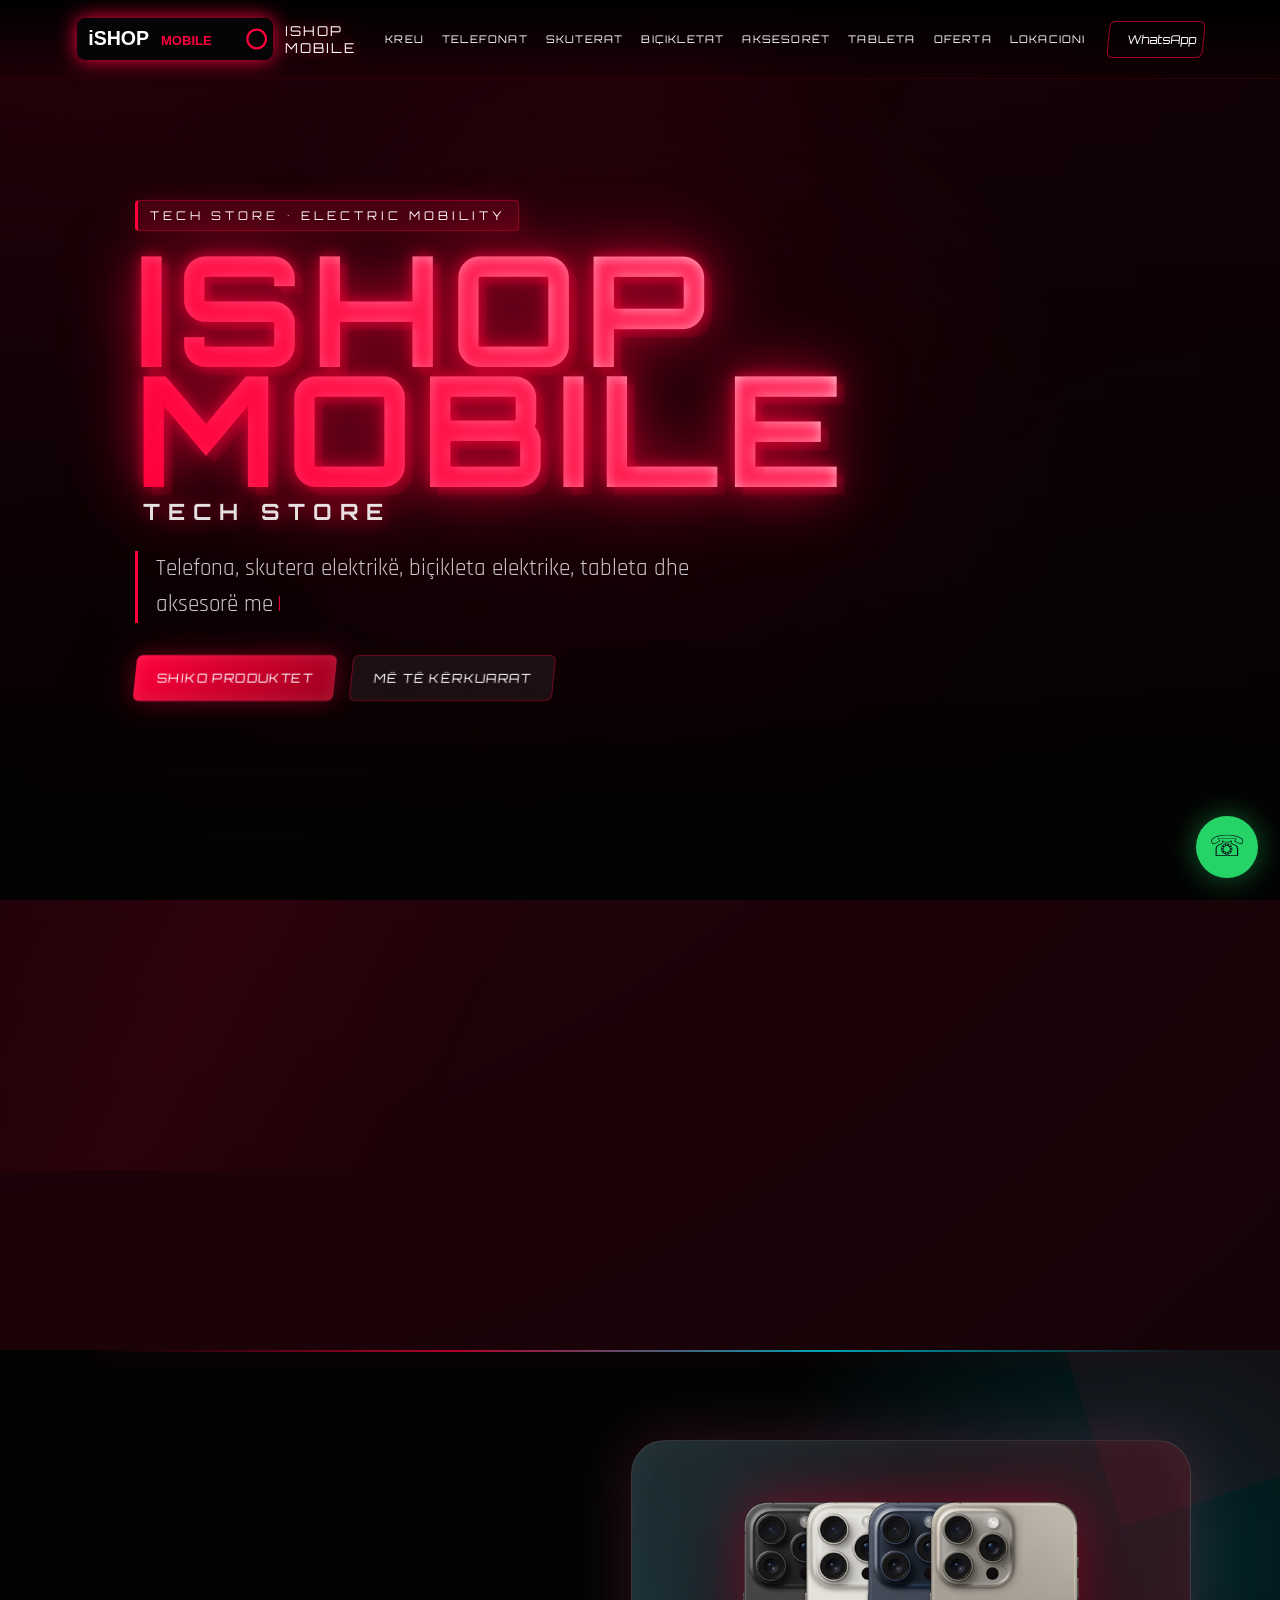
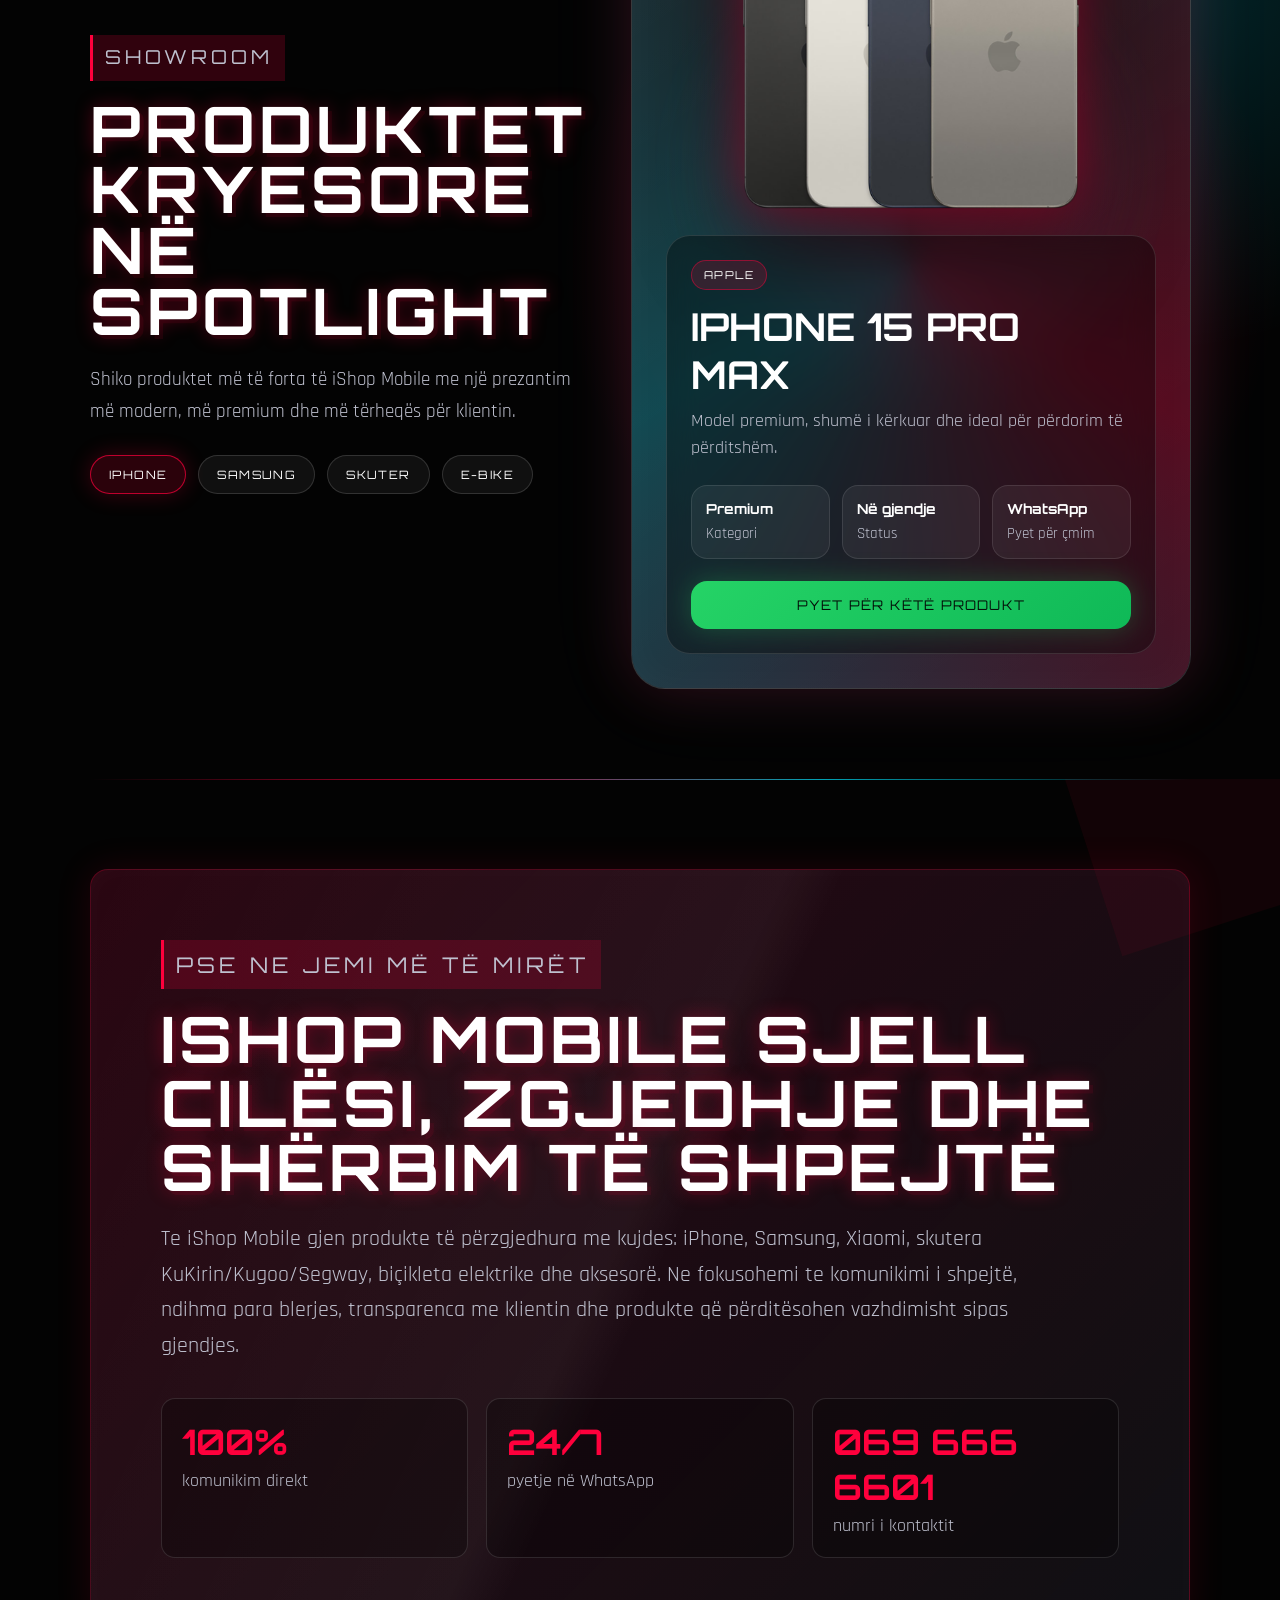
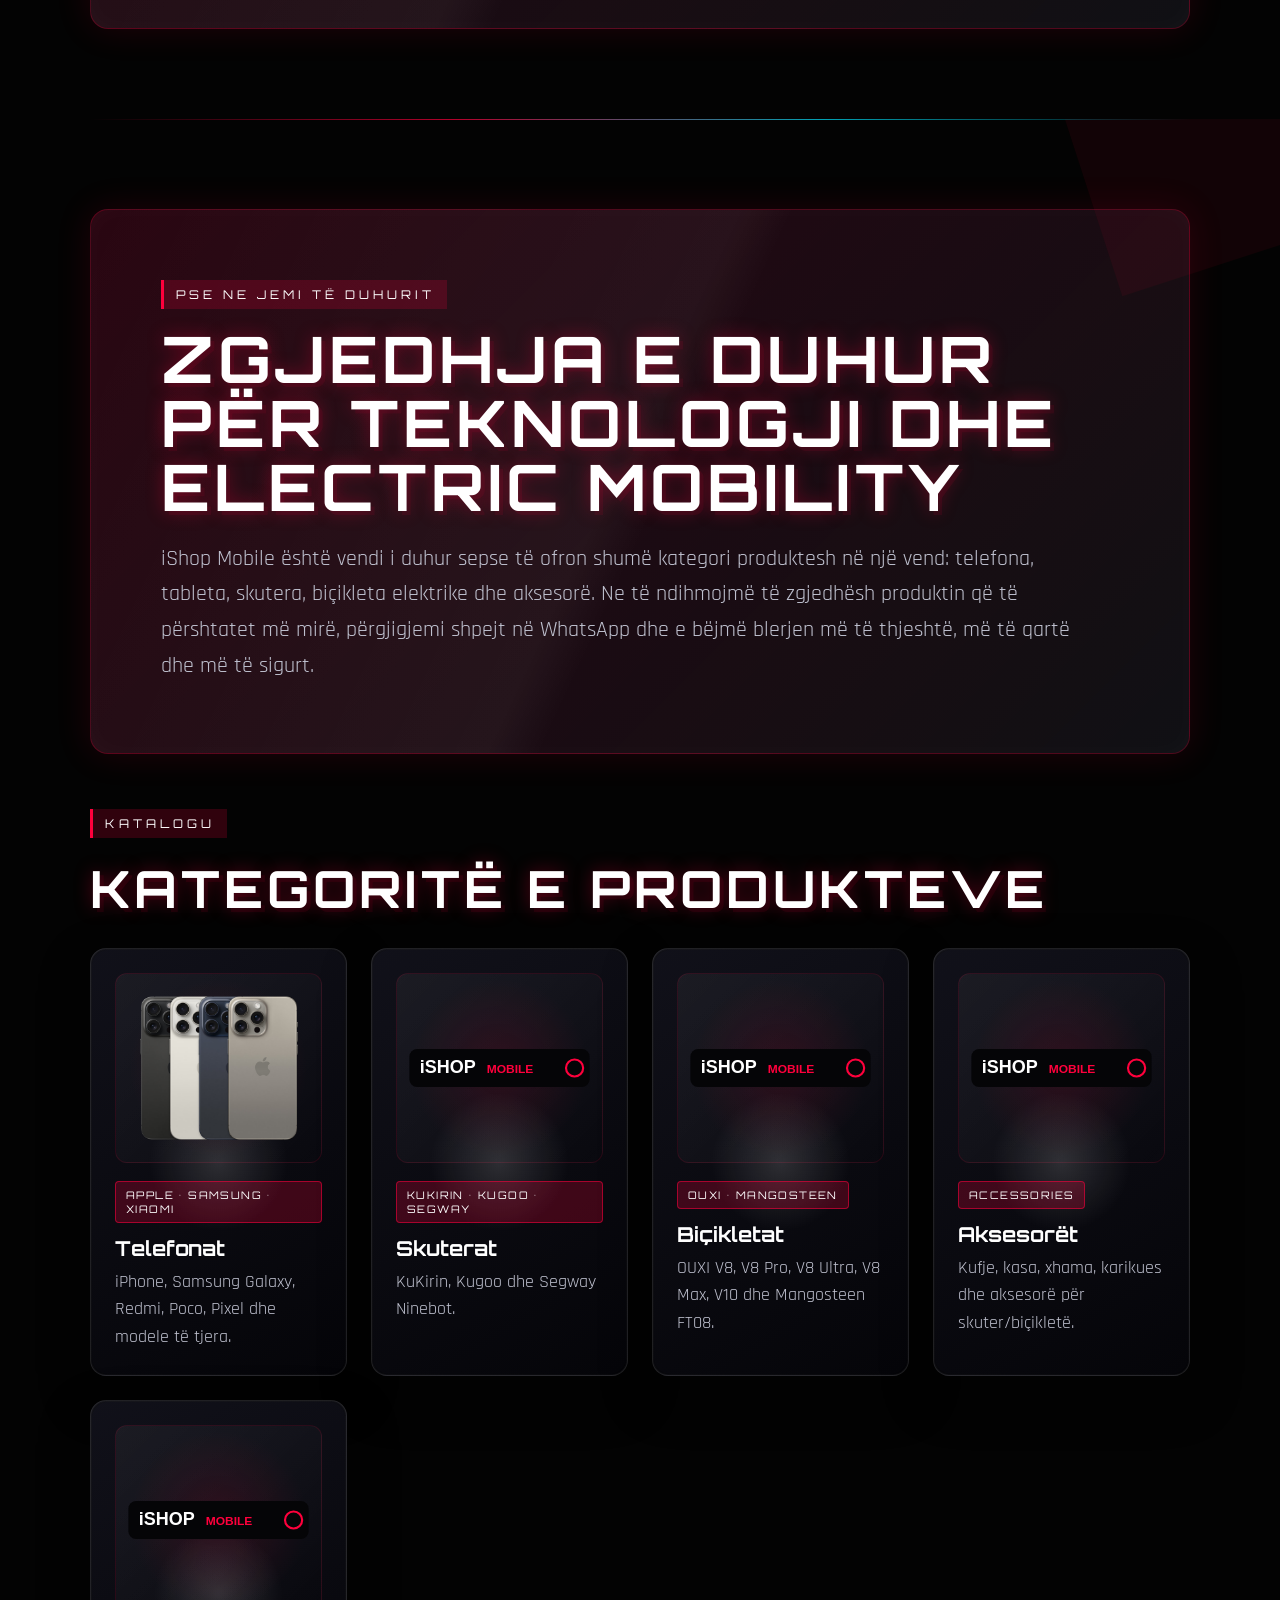
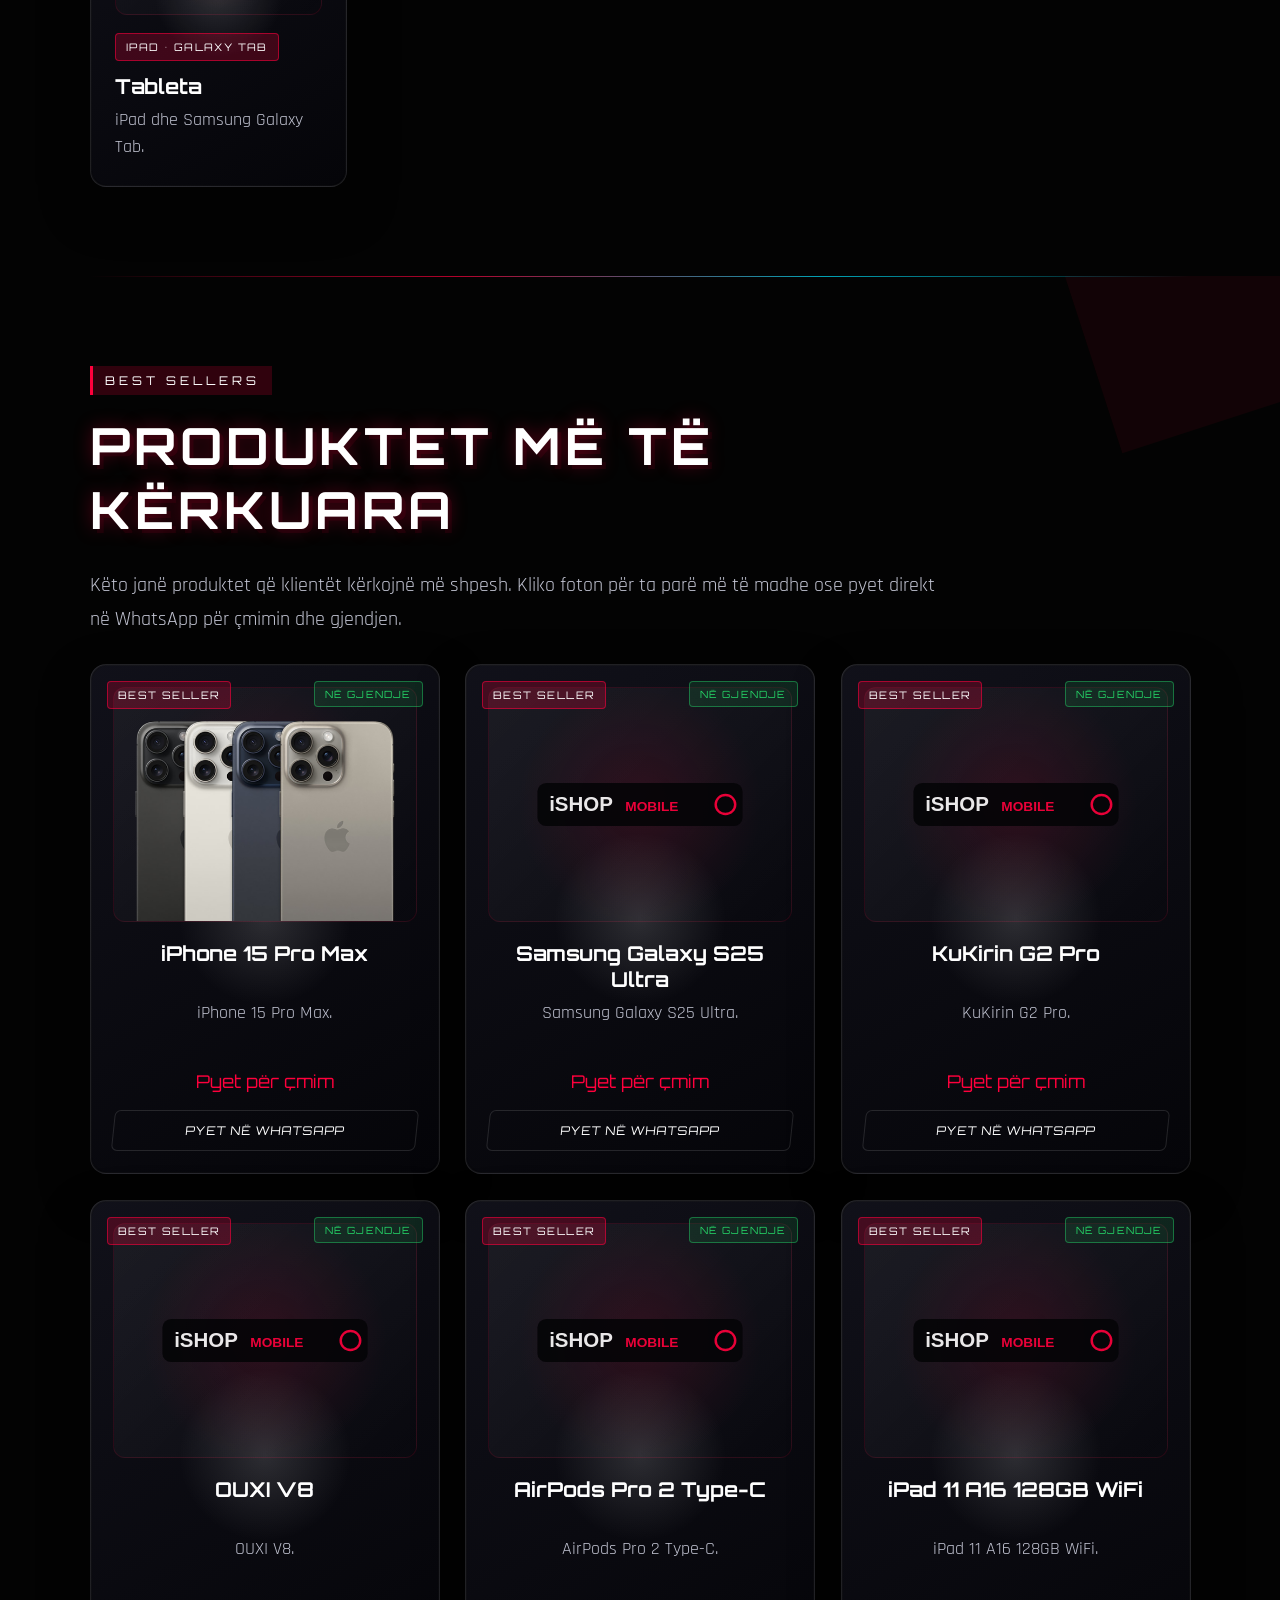
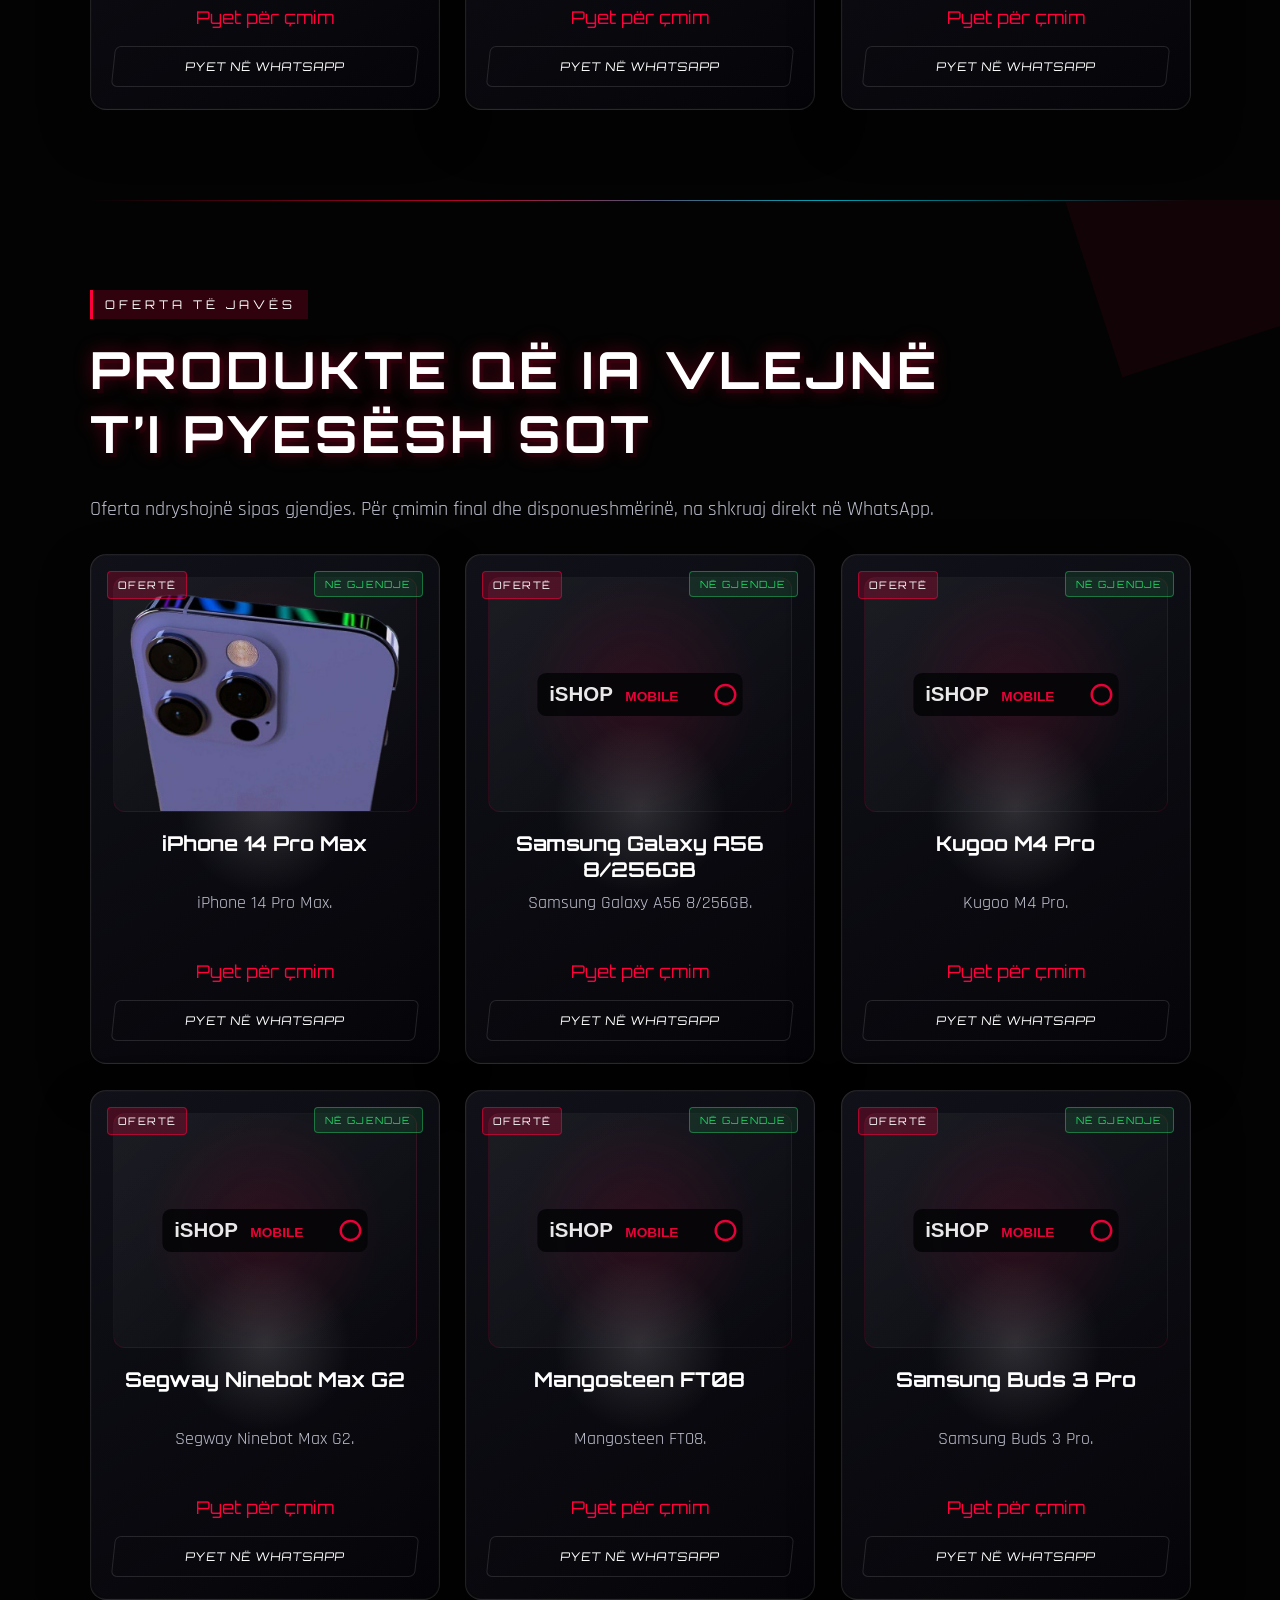
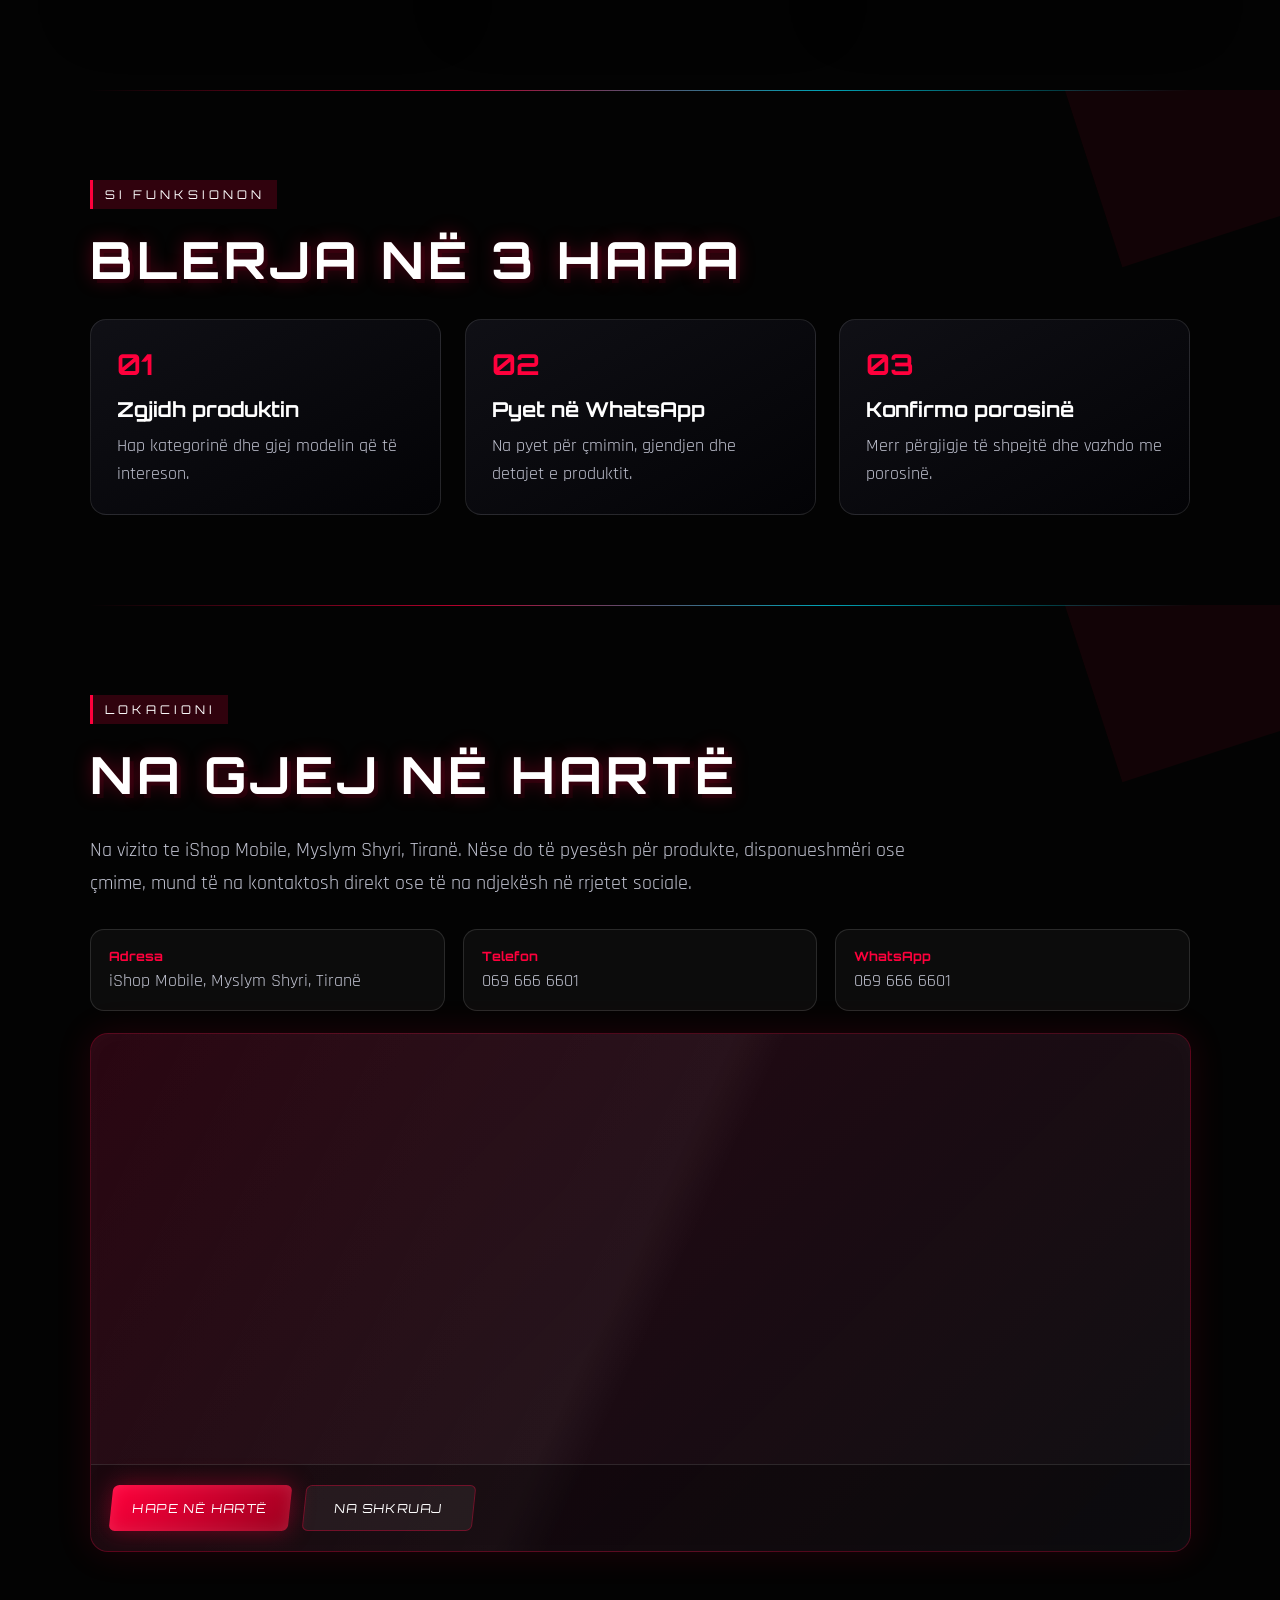
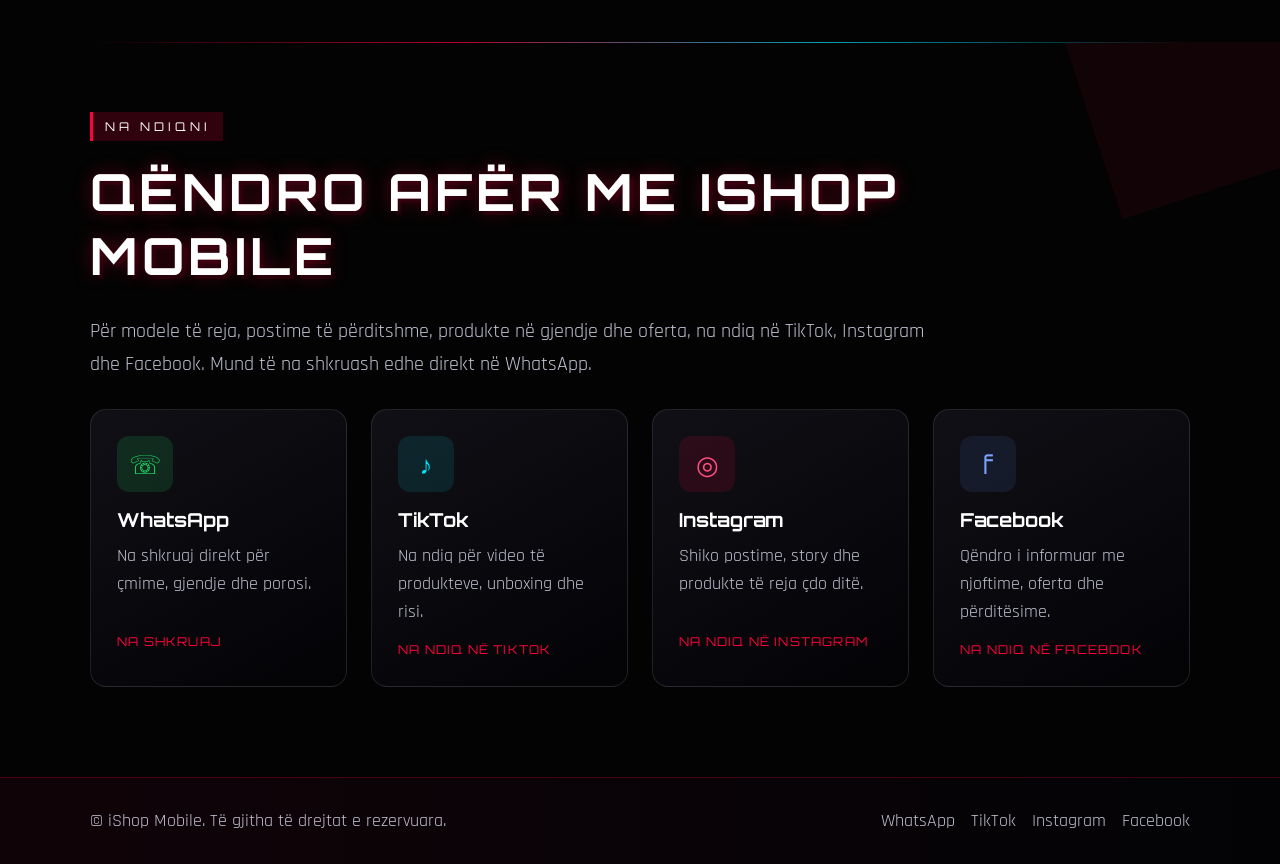
==== index.html @ f32daeca "web" ====
<!DOCTYPE html>
<html lang="sq">
<head>
    <meta charset="UTF-8">
    <meta name="viewport" content="width=device-width, initial-scale=1.0">
    <title>Kreu | iShop Mobile</title>
    <meta name="description" content="iShop Mobile - telefona, skutera, biçikleta, tableta dhe aksesorë.">

    <link rel="icon" type="image/png" href="images/favicon.png">

    <link href="https://fonts.googleapis.com/css2?family=Orbitron:wght@700;900&family=Rajdhani:wght@500;700&display=swap" rel="stylesheet">
    <link rel="stylesheet" href="style.css">
</head>

<body id="top">
    <div class="rockstar-vignette"></div>
    <div class="scan-lines"></div>
    <div class="diagonal-noise"></div>

    <div class="preloader" id="preloader">
        <img src="images/logo.svg" alt="iShop Mobile">
        <span>iShop Mobile</span>
    </div>

    <div class="particles-bg" id="particlesBg"></div>
    <div class="cursor-glow" id="cursorGlow"></div>

    <header class="site-header">
        <a href="index.html" class="brand">
            <img src="images/logo.svg" alt="iShop Mobile" class="logo-img">
            <span>iShop Mobile</span>
        </a>

        <button class="menu-toggle" aria-label="Hap menunë">☰</button>

        <nav class="main-nav">
            <a href="index.html">Kreu</a>
            <a href="telefonat.html">Telefonat</a>
            <a href="skuterat.html">Skuterat</a>
            <a href="bicikletat.html">Biçikletat</a>
            <a href="aksesoret.html">Aksesorët</a>
            <a href="tableta.html">Tableta</a>
            <a href="#weekly-offers">Oferta</a>
            <a href="#location">Lokacioni</a>
        </nav>

        <a href="https://wa.me/355696666601" target="_blank" class="header-cta">WhatsApp</a>
    </header>

    <main>
        <section class="cinematic-section hero-cinematic">
            <div class="cinematic-sticky">
                <div class="cinematic-bg" style="background-image: url('https://images.unsplash.com/photo-1518770660439-4636190af475?q=80&w=1920&auto=format&fit=crop');"></div>
                <div class="cinematic-overlay"></div>

                <div class="cinematic-content">
                    <span class="cinematic-kicker">Tech Store • Electric Mobility</span>
                    <h1>iSHOP MOBILE</h1>
                    <p>
                        <span id="typingText"></span>
                    </p>

                    <div class="hero-buttons">
                        <a href="telefonat.html" class="primary-btn">Shiko Produktet</a>
                        <a href="#best-sellers" class="secondary-btn">Më të kërkuarat</a>
                    </div>
                </div>

                <div class="gta-fade-mask"></div>
            </div>
        </section>
        <section class="showroom-section section" id="showroom">
    <div class="showroom-left reveal">
        <p class="eyebrow">Showroom</p>
        <h2>Produktet kryesore në spotlight</h2>
        <p>
            Shiko produktet më të forta të iShop Mobile me një prezantim më modern,
            më premium dhe më tërheqës për klientin.
        </p>

        <div class="showroom-controls">
            <button class="showroom-btn active" data-showroom-index="0">iPhone</button>
            <button class="showroom-btn" data-showroom-index="1">Samsung</button>
            <button class="showroom-btn" data-showroom-index="2">Skuter</button>
            <button class="showroom-btn" data-showroom-index="3">E-Bike</button>
        </div>
    </div>

    <div class="showroom-card reveal" id="showroomCard">
        <div class="showroom-glow"></div>

        <div class="showroom-image-wrap">
            <img src="images/products/iphone15promax.png" alt="iPhone 15 Pro Max" id="showroomImage">
        </div>

        <div class="showroom-info">
            <span id="showroomBadge">Apple</span>
            <h3 id="showroomTitle">iPhone 15 Pro Max</h3>
            <p id="showroomText">Model premium, shumë i kërkuar dhe ideal për përdorim të përditshëm.</p>

            <div class="showroom-specs">
                <div>
                    <strong id="showroomSpec1">Premium</strong>
                    <small>Kategori</small>
                </div>
                <div>
                    <strong id="showroomSpec2">Në gjendje</strong>
                    <small>Status</small>
                </div>
                <div>
                    <strong>WhatsApp</strong>
                    <small>Pyet për çmim</small>
                </div>
            </div>

            <button class="showroom-whatsapp" id="showroomWhatsapp">
                Pyet për këtë produkt
            </button>
        </div>
    </div>
</section>

        <section class="why-section section" id="why-us">
            <div class="why-panel always-visible">
                <p class="eyebrow">Pse ne jemi më të mirët</p>
                <h2>iShop Mobile sjell cilësi, zgjedhje dhe shërbim të shpejtë</h2>
                <p>
                    Te iShop Mobile gjen produkte të përzgjedhura me kujdes: iPhone, Samsung,
                    Xiaomi, skutera KuKirin/Kugoo/Segway, biçikleta elektrike dhe aksesorë.
                    Ne fokusohemi te komunikimi i shpejtë, ndihma para blerjes, transparenca
                    me klientin dhe produkte që përditësohen vazhdimisht sipas gjendjes.
                </p>

                <div class="why-stats">
                    <div>
                        <strong>100%</strong>
                        <span>komunikim direkt</span>
                    </div>
                    <div>
                        <strong>24/7</strong>
                        <span>pyetje në WhatsApp</span>
                    </div>
                    <div>
                        <strong>069 666 6601</strong>
                        <span>numri i kontaktit</span>
                    </div>
                </div>
            </div>
        </section>

        <section class="section" id="categories">
            <div class="category-intro always-visible">
                <p class="eyebrow">Pse ne jemi të duhurit</p>
                <h2>Zgjedhja e duhur për teknologji dhe electric mobility</h2>
                <p>
                    iShop Mobile është vendi i duhur sepse të ofron shumë kategori produktesh në një vend:
                    telefona, tableta, skutera, biçikleta elektrike dhe aksesorë. Ne të ndihmojmë të zgjedhësh
                    produktin që të përshtatet më mirë, përgjigjemi shpejt në WhatsApp dhe e bëjmë blerjen më
                    të thjeshtë, më të qartë dhe më të sigurt.
                </p>
            </div>

            <p class="eyebrow">Katalogu</p>
            <h2>Kategoritë e Produkteve</h2>

            <div class="category-grid">
                <a href="telefonat.html" class="category-card reveal">
                    <img src="images/products/iphone15promax.png" onerror="this.src='images/logo.svg'" alt="Telefonat">
                    <span>Apple • Samsung • Xiaomi</span>
                    <h3>Telefonat</h3>
                    <p>iPhone, Samsung Galaxy, Redmi, Poco, Pixel dhe modele të tjera.</p>
                </a>

                <a href="skuterat.html" class="category-card reveal">
                    <img src="images/products/kukiring2pro.png" onerror="this.src='images/logo.svg'" alt="Skuterat">
                    <span>KuKirin • Kugoo • Segway</span>
                    <h3>Skuterat</h3>
                    <p>KuKirin, Kugoo dhe Segway Ninebot.</p>
                </a>

                <a href="bicikletat.html" class="category-card reveal">
                    <img src="images/products/ouxiv8.png" onerror="this.src='images/logo.svg'" alt="Biçikletat">
                    <span>OUXI • Mangosteen</span>
                    <h3>Biçikletat</h3>
                    <p>OUXI V8, V8 Pro, V8 Ultra, V8 Max, V10 dhe Mangosteen FT08.</p>
                </a>

                <a href="aksesoret.html" class="category-card reveal">
                    <img src="images/products/airpodspro2typec.png" onerror="this.src='images/logo.svg'" alt="Aksesorët">
                    <span>Accessories</span>
                    <h3>Aksesorët</h3>
                    <p>Kufje, kasa, xhama, karikues dhe aksesorë për skuter/biçikletë.</p>
                </a>

                <a href="tableta.html" class="category-card reveal">
                    <img src="images/products/ipad11a16128gbwifi.png" onerror="this.src='images/logo.svg'" alt="Tableta">
                    <span>iPad • Galaxy Tab</span>
                    <h3>Tableta</h3>
                    <p>iPad dhe Samsung Galaxy Tab.</p>
                </a>
            </div>
        </section>

        <section class="section best-sellers-section" id="best-sellers">
            <div class="section-top">
                <p class="eyebrow">Best Sellers</p>
                <h2>Produktet më të kërkuara</h2>
                <p class="section-lead">
                    Këto janë produktet që klientët kërkojnë më shpesh. Kliko foton për ta parë më të madhe
                    ose pyet direkt në WhatsApp për çmimin dhe gjendjen.
                </p>
            </div>

            <div class="featured-grid" id="bestSellersGrid"></div>
        </section>

        <section class="section weekly-section" id="weekly-offers">
            <div class="section-top">
                <p class="eyebrow">Oferta të javës</p>
                <h2>Produkte që ia vlejnë t’i pyesësh sot</h2>
                <p class="section-lead">
                    Oferta ndryshojnë sipas gjendjes. Për çmimin final dhe disponueshmërinë,
                    na shkruaj direkt në WhatsApp.
                </p>
            </div>

            <div class="featured-grid" id="weeklyOffersGrid"></div>
        </section>

        <section class="section steps-section">
            <div class="section-top">
                <p class="eyebrow">Si funksionon</p>
                <h2>Blerja në 3 hapa</h2>
            </div>

            <div class="steps-grid">
                <div class="step-card reveal">
                    <strong>01</strong>
                    <h3>Zgjidh produktin</h3>
                    <p>Hap kategorinë dhe gjej modelin që të intereson.</p>
                </div>

                <div class="step-card reveal">
                    <strong>02</strong>
                    <h3>Pyet në WhatsApp</h3>
                    <p>Na pyet për çmimin, gjendjen dhe detajet e produktit.</p>
                </div>

                <div class="step-card reveal">
                    <strong>03</strong>
                    <h3>Konfirmo porosinë</h3>
                    <p>Merr përgjigje të shpejtë dhe vazhdo me porosinë.</p>
                </div>
            </div>
        </section>

        <section class="section map-section" id="location">
            <div class="section-top">
                <p class="eyebrow">Lokacioni</p>
                <h2>Na gjej në hartë</h2>
                <p class="section-lead">
                    Na vizito te iShop Mobile, Myslym Shyri, Tiranë. Nëse do të pyesësh për
                    produkte, disponueshmëri ose çmime, mund të na kontaktosh direkt ose
                    të na ndjekësh në rrjetet sociale.
                </p>
            </div>

            <div class="contact-grid social-contact-grid">
                <div>
                    <strong>Adresa</strong>
                    <span>iShop Mobile, Myslym Shyri, Tiranë</span>
                </div>
                <div>
                    <strong>Telefon</strong>
                    <span>069 666 6601</span>
                </div>
                <div>
                    <strong>WhatsApp</strong>
                    <span>069 666 6601</span>
                </div>
            </div>

            <div class="map-box reveal">
                <iframe
                    src="https://www.google.com/maps?q=iShop%20Mobile%20Myslym%20Shyri%20Tirana&output=embed"
                    width="100%"
                    height="420"
                    style="border:0;"
                    allowfullscreen=""
                    loading="lazy"
                    referrerpolicy="no-referrer-when-downgrade">
                </iframe>

                <div class="map-actions">
                    <a href="https://www.google.com/maps/search/?api=1&query=iShop+Mobile+Myslym+Shyri+Tirana" target="_blank" class="primary-btn">Hape në Hartë</a>
                    <a href="https://wa.me/355696666601" target="_blank" class="secondary-btn">Na shkruaj</a>
                </div>
            </div>
        </section>

        <section class="section follow-section" id="follow-us">
            <div class="section-top">
                <p class="eyebrow">Na ndiqni</p>
                <h2>Qëndro afër me iShop Mobile</h2>
                <p class="section-lead">
                    Për modele të reja, postime të përditshme, produkte në gjendje dhe oferta,
                    na ndiq në TikTok, Instagram dhe Facebook. Mund të na shkruash edhe direkt në WhatsApp.
                </p>
            </div>

            <div class="social-grid">
                <a href="https://wa.me/355696666601" target="_blank" class="social-card reveal whatsapp-card">
                    <span class="social-icon">☏</span>
                    <h3>WhatsApp</h3>
                    <p>Na shkruaj direkt për çmime, gjendje dhe porosi.</p>
                    <span class="social-cta">Na shkruaj</span>
                </a>

                <a href="#" target="_blank" class="social-card reveal tiktok-card">
                    <span class="social-icon">♪</span>
                    <h3>TikTok</h3>
                    <p>Na ndiq për video të produkteve, unboxing dhe risi.</p>
                    <span class="social-cta">Na ndiq në TikTok</span>
                </a>

                <a href="#" target="_blank" class="social-card reveal instagram-card">
                    <span class="social-icon">◎</span>
                    <h3>Instagram</h3>
                    <p>Shiko postime, story dhe produkte të reja çdo ditë.</p>
                    <span class="social-cta">Na ndiq në Instagram</span>
                </a>

                <a href="#" target="_blank" class="social-card reveal facebook-card">
                    <span class="social-icon">f</span>
                    <h3>Facebook</h3>
                    <p>Qëndro i informuar me njoftime, oferta dhe përditësime.</p>
                    <span class="social-cta">Na ndiq në Facebook</span>
                </a>
            </div>
        </section>
    </main>

    <div class="lightbox" id="imageLightbox">
        <button class="lightbox-close" id="lightboxClose">×</button>
        <img src="" alt="Produkt" id="lightboxImage">
    </div>

    <footer class="site-footer">
        <p>© iShop Mobile. Të gjitha të drejtat e rezervuara.</p>
        <div>
            <a href="https://wa.me/355696666601" target="_blank">WhatsApp</a>
            <a href="#" target="_blank">TikTok</a>
            <a href="#" target="_blank">Instagram</a>
            <a href="#" target="_blank">Facebook</a>
        </div>
    </footer>

    <a href="https://wa.me/355696666601" target="_blank" class="floating-whatsapp">☏</a>
    <button class="back-to-top" id="backToTop" aria-label="Kthehu lart">↑</button>

    <script src="script.js"></script>
</body>
</html>
---- style.css ----
:root {
    --red: #ff003c;
    --blue: #00e5ff;
    --black: #030303;
    --card: #0b0b11;
    --text: #ffffff;
    --muted: #bfc1cf;
    --line: rgba(255, 255, 255, 0.12);
    --font-heading: 'Orbitron', sans-serif;
    --font-body: 'Rajdhani', sans-serif;
}

* {
    margin: 0;
    padding: 0;
    box-sizing: border-box;
}

html {
    scroll-behavior: smooth;
}

body {
    background:
        radial-gradient(circle at top left, rgba(255, 0, 60, 0.16), transparent 32%),
        radial-gradient(circle at bottom right, rgba(0, 229, 255, 0.08), transparent 30%),
        var(--black);
    color: var(--text);
    font-family: var(--font-body);
    font-size: 1.1rem;
    overflow-x: hidden;
}

a {
    color: inherit;
    text-decoration: none;
}

img {
    max-width: 100%;
    display: block;
}

/* PRELOADER */

.preloader {
    position: fixed;
    inset: 0;
    z-index: 5000;
    display: grid;
    place-items: center;
    align-content: center;
    gap: 18px;
    background:
        radial-gradient(circle at center, rgba(255, 0, 60, 0.18), transparent 35%),
        radial-gradient(circle at top left, rgba(0, 229, 255, 0.10), transparent 35%),
        #030303;
    transition: opacity 0.55s ease, visibility 0.55s ease;
}

.preloader img {
    width: 92px;
    filter: drop-shadow(0 0 28px rgba(255, 0, 60, 0.75));
    animation: logoPulse 1.25s ease-in-out infinite alternate;
}

.preloader span {
    font-family: var(--font-heading);
    letter-spacing: 4px;
    text-transform: uppercase;
    color: white;
    font-size: 0.85rem;
}

.preloader.hide {
    opacity: 0;
    visibility: hidden;
}

@keyframes logoPulse {
    from {
        transform: scale(0.92);
        filter: drop-shadow(0 0 14px rgba(255, 0, 60, 0.45));
    }

    to {
        transform: scale(1.08);
        filter: drop-shadow(0 0 34px rgba(255, 0, 60, 0.9));
    }
}

/* BACKGROUND EFFECTS */

.cursor-glow {
    position: fixed;
    width: 420px;
    height: 420px;
    border-radius: 50%;
    pointer-events: none;
    z-index: 1;
    background:
        radial-gradient(circle, rgba(255, 0, 60, 0.18), transparent 62%),
        radial-gradient(circle, rgba(0, 229, 255, 0.08), transparent 70%);
    transform: translate(-50%, -50%);
    filter: blur(8px);
    opacity: 0;
    transition: opacity 0.25s ease;
}

body:hover .cursor-glow {
    opacity: 1;
}

.particles-bg {
    position: fixed;
    inset: 0;
    z-index: 0;
    pointer-events: none;
    overflow: hidden;
}

.particle {
    position: absolute;
    width: 3px;
    height: 3px;
    border-radius: 50%;
    background: rgba(255, 0, 60, 0.7);
    box-shadow: 0 0 14px rgba(255, 0, 60, 0.8);
    animation: floatParticle linear infinite;
}

.particle:nth-child(even) {
    background: rgba(0, 229, 255, 0.7);
    box-shadow: 0 0 14px rgba(0, 229, 255, 0.8);
}

@keyframes floatParticle {
    from {
        transform: translateY(110vh) scale(0.4);
        opacity: 0;
    }

    15% {
        opacity: 1;
    }

    to {
        transform: translateY(-10vh) scale(1);
        opacity: 0;
    }
}

/* GTA / ROCKSTAR OVERLAYS */

.rockstar-vignette {
    position: fixed;
    inset: 0;
    z-index: 2;
    pointer-events: none;
    background:
        radial-gradient(circle at center, transparent 35%, rgba(0, 0, 0, 0.62) 100%),
        radial-gradient(circle at top left, rgba(255, 0, 60, 0.18), transparent 38%),
        radial-gradient(circle at bottom right, rgba(0, 229, 255, 0.10), transparent 36%);
    mix-blend-mode: screen;
    opacity: 0.72;
}

.scan-lines {
    position: fixed;
    inset: 0;
    z-index: 3;
    pointer-events: none;
    background:
        repeating-linear-gradient(
            to bottom,
            rgba(255, 255, 255, 0.035) 0px,
            rgba(255, 255, 255, 0.035) 1px,
            transparent 1px,
            transparent 5px
        );
    opacity: 0.16;
    mix-blend-mode: overlay;
}

.diagonal-noise {
    position: fixed;
    inset: -30%;
    z-index: 1;
    pointer-events: none;
    background:
        linear-gradient(
            115deg,
            transparent 0%,
            transparent 32%,
            rgba(255, 0, 60, 0.08) 43%,
            transparent 54%,
            transparent 100%
        );
    animation: diagonalMove 9s linear infinite;
    opacity: 0.8;
}

@keyframes diagonalMove {
    from {
        transform: translateX(-12%) translateY(4%) rotate(0deg);
    }

    to {
        transform: translateX(12%) translateY(-4%) rotate(0deg);
    }
}

/* LAYER FIX */

.site-header,
main,
.site-footer,
.floating-whatsapp,
.back-to-top,
.lightbox {
    position: relative;
}

.site-header,
.floating-whatsapp,
.back-to-top,
.lightbox {
    z-index: 1000;
}

main,
.site-footer {
    z-index: 10;
}

/* HEADER */

.site-header {
    position: fixed;
    top: 0;
    left: 0;
    width: 100%;
    min-height: 78px;
    z-index: 1000;
    padding: 18px 6%;
    display: flex;
    align-items: center;
    justify-content: space-between;
    gap: 22px;
    border-bottom: 1px solid rgba(255, 0, 60, 0.18);
    background:
        linear-gradient(to bottom, rgba(0, 0, 0, 0.96), rgba(0, 0, 0, 0.58), transparent) !important;
    backdrop-filter: blur(10px);
}

.brand {
    display: flex;
    align-items: center;
    gap: 12px;
    font-family: var(--font-heading);
    text-transform: uppercase;
    font-size: 0.85rem;
    letter-spacing: 2px;
}

.brand span {
    text-shadow:
        0 0 12px rgba(255, 0, 60, 0.65),
        0 0 28px rgba(255, 0, 60, 0.28);
}

.logo-img {
    height: 42px;
    filter: drop-shadow(0 0 10px var(--red));
}

.main-nav {
    display: flex;
    align-items: center;
    gap: 18px;
}

.main-nav a {
    font-family: var(--font-heading);
    font-size: 0.66rem;
    text-transform: uppercase;
    letter-spacing: 1.2px;
    transition: 0.25s;
}

.main-nav a:hover {
    color: var(--red);
    text-shadow: 0 0 14px var(--red);
}

.header-cta {
    border: 1px solid rgba(255, 0, 60, 0.6);
    border-radius: 6px;
    padding: 10px 18px;
    font-family: var(--font-heading);
    font-size: 0.75rem;
    transition: 0.25s;
    transform: skewX(-6deg);
}

.header-cta:hover {
    background: var(--red);
    transform: skewX(-6deg) translateY(-2px);
}

.menu-toggle {
    display: none;
    background: transparent;
    color: #fff;
    border: 1px solid var(--line);
    border-radius: 10px;
    padding: 8px 12px;
    font-size: 1.3rem;
    cursor: pointer;
}

/* HERO */

.cinematic-section {
    position: relative;
    min-height: 140vh;
    overflow: hidden;
}

.hero-cinematic {
    min-height: 150vh;
}

.cinematic-sticky {
    position: sticky;
    top: 0;
    height: 100vh;
    display: grid;
    place-items: center;
    overflow: hidden;
}

.cinematic-bg {
    position: absolute;
    inset: 0;
    background-size: cover;
    background-position: center;
    transform: scale(1.12);
    opacity: 0.68;
    filter: contrast(1.08) saturate(1.1);
    will-change: transform, opacity, filter;
}

.cinematic-overlay {
    position: absolute;
    inset: 0;
    background:
        linear-gradient(to bottom, rgba(0, 0, 0, 0.35), rgba(0, 0, 0, 0.88)),
        radial-gradient(circle at center, rgba(255, 0, 60, 0.2), transparent 55%);
    z-index: 1;
}

.cinematic-content {
    position: relative;
    z-index: 2;
    text-align: left;
    margin-left: 7%;
    width: min(1100px, 86%);
    opacity: 1;
    transform: translateY(0) scale(1);
    will-change: transform, opacity;
}

.cinematic-content h1,
.cinematic-content h2 {
    font-family: var(--font-heading);
    font-size: clamp(4rem, 12vw, 10rem);
    line-height: 0.78;
    text-transform: uppercase;
    letter-spacing: 8px;
    background: linear-gradient(45deg, var(--red), #fff 68%);
    -webkit-background-clip: text;
    -webkit-text-fill-color: transparent;
    filter: drop-shadow(0 0 32px rgba(255, 0, 60, 0.55));
}

.cinematic-content h1 {
    position: relative;
    display: inline-block;
    text-shadow:
        0 0 14px rgba(255, 0, 60, 0.75),
        0 0 42px rgba(255, 0, 60, 0.35),
        8px 8px 0 rgba(255, 0, 60, 0.12);
}

.cinematic-content h1::after {
    content: "TECH STORE";
    position: absolute;
    left: 8px;
    bottom: -32px;
    font-family: var(--font-heading);
    font-size: clamp(0.85rem, 2vw, 1.4rem);
    letter-spacing: 8px;
    color: rgba(255, 255, 255, 0.88);
    -webkit-text-fill-color: rgba(255, 255, 255, 0.88);
    text-shadow: 0 0 18px rgba(255, 0, 60, 0.65);
}

.cinematic-content p {
    max-width: 620px;
    margin-left: 0;
    margin-top: 58px;
    padding-left: 18px;
    border-left: 3px solid var(--red);
    color: rgba(255, 255, 255, 0.78);
    font-size: clamp(1.1rem, 2vw, 1.45rem);
    line-height: 1.55;
}

.cinematic-kicker,
.eyebrow {
    display: inline-block;
    color: #fff;
    font-family: var(--font-heading);
    font-size: 0.75rem;
    text-transform: uppercase;
    letter-spacing: 4px;
    margin-bottom: 18px;
    background: rgba(255, 0, 60, 0.18);
    border-left: 3px solid var(--red);
    padding: 7px 12px;
}

.cinematic-kicker {
    border: 1px solid rgba(255, 0, 60, 0.32);
    border-left: 3px solid var(--red);
    border-radius: 4px;
    box-shadow: 0 0 24px rgba(255, 0, 60, 0.18);
}

.gta-fade-mask {
    position: absolute;
    inset: auto 0 0 0;
    height: 22vh;
    background: linear-gradient(to bottom, transparent, var(--black));
    z-index: 3;
    pointer-events: none;
}

/* TYPING */

#typingText::after {
    content: "|";
    color: var(--red);
    margin-left: 4px;
    animation: typingBlink 0.75s infinite;
}

@keyframes typingBlink {
    0%, 50% {
        opacity: 1;
    }

    51%, 100% {
        opacity: 0;
    }
}

/* BUTTONS */

.hero-buttons {
    display: flex;
    justify-content: flex-start;
    gap: 16px;
    margin-top: 32px;
    flex-wrap: wrap;
}

.primary-btn,
.secondary-btn {
    display: inline-flex;
    align-items: center;
    justify-content: center;
    min-width: 170px;
    padding: 14px 22px;
    border-radius: 6px;
    font-family: var(--font-heading);
    font-size: 0.78rem;
    text-transform: uppercase;
    letter-spacing: 1.4px;
    transition: 0.25s;
    transform: skewX(-6deg);
}

.primary-btn {
    background:
        linear-gradient(135deg, #ff003c, #9d001f) !important;
    color: white;
    box-shadow:
        0 0 24px rgba(255, 0, 60, 0.38),
        inset 0 0 16px rgba(255, 255, 255, 0.12);
}

.secondary-btn {
    border: 1px solid rgba(255, 0, 60, 0.35);
    background: rgba(255, 255, 255, 0.06);
    color: #fff;
}

.primary-btn:hover,
.secondary-btn:hover {
    transform: skewX(-6deg) translateY(-3px);
}

/* SHINE EFFECT */

.primary-btn,
.secondary-btn,
.buy-btn,
.header-cta {
    position: relative;
    overflow: hidden;
}

.primary-btn::after,
.secondary-btn::after,
.header-cta::after {
    content: "";
    position: absolute;
    top: 0;
    left: -120%;
    width: 70%;
    height: 100%;
    background: linear-gradient(110deg, transparent, rgba(255, 255, 255, 0.32), transparent);
    transform: skewX(-18deg);
    transition: 0.6s ease;
}

.primary-btn:hover::after,
.secondary-btn:hover::after,
.header-cta:hover::after {
    left: 130%;
}

/* SECTIONS */

.section {
    position: relative;
    z-index: 5;
    padding: 90px 7%;
    background: var(--black);
    overflow: hidden;
}

.section::before {
    content: "";
    position: absolute;
    top: 0;
    left: 7%;
    right: 7%;
    height: 1px;
    background: linear-gradient(90deg, transparent, var(--red), var(--blue), transparent);
    opacity: 0.7;
}

.section::after {
    content: "";
    position: absolute;
    top: -90px;
    right: -140px;
    width: 340px;
    height: 220px;
    background: rgba(255, 0, 60, 0.06);
    transform: rotate(-18deg);
    pointer-events: none;
}

.section h2 {
    font-family: var(--font-heading);
    font-size: clamp(2rem, 4vw, 3.2rem);
    text-transform: uppercase;
    margin-bottom: 28px;
    letter-spacing: 4px;
    text-shadow:
        0 0 18px rgba(255, 0, 60, 0.35),
        4px 4px 0 rgba(255, 0, 60, 0.08);
}

.section-top {
    max-width: 900px;
    margin-bottom: 28px;
}

.section-lead {
    color: var(--muted);
    font-size: clamp(1.05rem, 2vw, 1.22rem);
    line-height: 1.7;
    max-width: 850px;
}

/* PANELS */

.why-panel,
.category-intro,
.page-hero,
.map-box {
    border-radius: 18px;
    border: 1px solid rgba(255, 0, 60, 0.24);
    background:
        linear-gradient(135deg, rgba(255, 0, 60, 0.14), rgba(255, 255, 255, 0.035)),
        linear-gradient(115deg, transparent 0%, rgba(255, 255, 255, 0.04) 48%, transparent 52%),
        rgba(8, 8, 12, 0.96);
    box-shadow:
        0 0 36px rgba(255, 0, 60, 0.12),
        inset 0 0 28px rgba(255, 255, 255, 0.025);
}

.why-panel,
.category-intro {
    max-width: 1100px;
    margin: 0 auto;
    padding: clamp(28px, 6vw, 70px);
}

.why-panel h2,
.category-intro h2 {
    font-family: var(--font-heading);
    font-size: clamp(2rem, 5vw, 4.4rem);
    line-height: 1;
    text-transform: uppercase;
    margin-bottom: 22px;
    letter-spacing: 4px;
}

.why-panel p,
.category-intro p:last-child {
    color: var(--muted);
    font-size: clamp(1.05rem, 2vw, 1.35rem);
    line-height: 1.65;
    max-width: 920px;
}

.why-stats {
    display: grid;
    grid-template-columns: repeat(3, 1fr);
    gap: 18px;
    margin-top: 34px;
}

.why-stats div {
    border: 1px solid var(--line);
    border-radius: 14px;
    padding: 20px;
    background: rgba(0, 0, 0, 0.28);
}

.why-stats strong {
    display: block;
    font-family: var(--font-heading);
    color: var(--red);
    font-size: clamp(1.35rem, 3vw, 2.2rem);
    margin-bottom: 6px;
}

.why-stats span {
    color: var(--muted);
}

.category-intro {
    margin-bottom: 55px;
}

.always-visible,
.why-panel,
.category-intro {
    opacity: 1 !important;
    transform: none !important;
    visibility: visible !important;
}

/* CATEGORY CARDS */

.category-grid {
    display: grid;
    grid-template-columns: repeat(auto-fit, minmax(220px, 1fr));
    gap: 24px;
}

.category-card {
    background:
        linear-gradient(150deg, rgba(16, 16, 22, 0.98), rgba(3, 3, 6, 0.98)) !important;
    border: 1px solid rgba(255, 255, 255, 0.11);
    border-radius: 16px;
    padding: 24px;
    transition: 0.25s;
    box-shadow:
        0 20px 50px rgba(0, 0, 0, 0.42),
        inset 0 0 0 1px rgba(255, 255, 255, 0.025);
}

.category-card img {
    width: 100%;
    height: 190px;
    object-fit: contain;
    border-radius: 12px;
    margin-bottom: 18px;
    padding: 12px;
    border: 1px solid rgba(255, 0, 60, 0.12);
    background:
        radial-gradient(circle, rgba(255, 0, 60, 0.12), transparent 64%),
        linear-gradient(135deg, rgba(255, 255, 255, 0.05), transparent);
}

.category-card span {
    display: inline-block;
    border: 1px solid rgba(255, 0, 60, 0.55);
    background: rgba(255, 0, 60, 0.22);
    border-radius: 4px;
    padding: 6px 10px;
    font-family: var(--font-heading);
    font-size: 0.65rem;
    text-transform: uppercase;
    letter-spacing: 1.4px;
}

.category-card h3 {
    margin: 12px 0 8px;
    font-family: var(--font-heading);
}

.category-card p {
    color: var(--muted);
    line-height: 1.55;
}

/* PRODUCTS */

.featured-grid,
.products-grid {
    display: grid;
    grid-template-columns: repeat(auto-fill, minmax(260px, 1fr));
    gap: 26px;
}

.product-card {
    position: relative;
    background:
        linear-gradient(150deg, rgba(16, 16, 22, 0.98), rgba(3, 3, 6, 0.98)) !important;
    border: 1px solid rgba(255, 255, 255, 0.11);
    border-radius: 16px;
    padding: 22px;
    text-align: center;
    transition: 0.25s;
    overflow: hidden;
    box-shadow:
        0 20px 50px rgba(0, 0, 0, 0.42),
        inset 0 0 0 1px rgba(255, 255, 255, 0.025);
}

.product-badge {
    position: absolute;
    top: 16px;
    left: 16px;
    z-index: 2;
    border: 1px solid rgba(255, 0, 60, 0.55);
    background: rgba(255, 0, 60, 0.22);
    border-radius: 4px;
    padding: 6px 10px;
    font-family: var(--font-heading);
    font-size: 0.65rem;
    text-transform: uppercase;
    letter-spacing: 1.4px;
}

.stock-status {
    position: absolute;
    top: 16px;
    right: 16px;
    z-index: 2;
    border-radius: 4px;
    padding: 6px 10px;
    font-family: var(--font-heading);
    font-size: 0.62rem;
    text-transform: uppercase;
    border: 1px solid var(--line);
    background: rgba(255, 255, 255, 0.08);
    letter-spacing: 1.2px;
}

.stock-in {
    color: #25d366;
    border-color: rgba(37, 211, 102, 0.45);
    background: rgba(37, 211, 102, 0.12);
    animation: gtaStockPulse 1.6s ease-in-out infinite;
}

.stock-order {
    color: #ffd166;
    border-color: rgba(255, 209, 102, 0.45);
    background: rgba(255, 209, 102, 0.12);
}

.stock-ask {
    color: var(--blue);
    border-color: rgba(0, 229, 255, 0.45);
    background: rgba(0, 229, 255, 0.10);
}

@keyframes gtaStockPulse {
    0%, 100% {
        box-shadow: 0 0 0 rgba(37, 211, 102, 0);
    }

    50% {
        box-shadow: 0 0 18px rgba(37, 211, 102, 0.38);
    }
}

.product-image-wrapper {
    position: relative;
    height: 235px;
    border-radius: 12px;
    overflow: hidden;
    margin-bottom: 18px;
    display: grid;
    place-items: center;
    cursor: zoom-in;
    border: 1px solid rgba(255, 0, 60, 0.12);
    background:
        radial-gradient(circle, rgba(255, 0, 60, 0.12), transparent 64%),
        linear-gradient(135deg, rgba(255, 255, 255, 0.05), transparent);
}

.product-image-wrapper::before {
    content: "";
    position: absolute;
    inset: 0;
    background:
        linear-gradient(110deg, transparent, rgba(255, 255, 255, 0.08), transparent);
    transform: translateX(-140%);
    transition: 0.7s ease;
    pointer-events: none;
}

.product-card:hover .product-image-wrapper::before {
    transform: translateX(140%);
}

.product-image-wrapper img {
    width: 100%;
    height: 100%;
    object-fit: contain;
    padding: 16px;
    transition: 0.25s;
}

.product-image-wrapper img.fallback-logo {
    padding: 48px;
    opacity: 0.9;
}

.product-card h3 {
    font-size: 1.28rem;
    min-height: 54px;
    margin-bottom: 8px;
    font-family: var(--font-heading);
}

.product-desc {
    color: var(--muted);
    line-height: 1.35;
    min-height: 56px;
    margin-bottom: 12px;
}

.price {
    color: var(--red);
    font-family: var(--font-heading);
    margin-bottom: 18px;
}

.buy-btn {
    width: 100%;
    border: 1px solid var(--line);
    background: transparent;
    color: #fff;
    border-radius: 6px;
    padding: 12px 16px;
    cursor: pointer;
    font-family: var(--font-heading);
    font-size: 0.75rem;
    text-transform: uppercase;
    letter-spacing: 1px;
    transition: 0.25s;
    position: relative;
    overflow: hidden;
    transform: skewX(-6deg);
}

.buy-btn:hover {
    background: var(--red);
    border-color: var(--red);
    box-shadow: 0 0 24px rgba(255, 0, 60, 0.35);
}

.buy-btn::before {
    content: "";
    position: absolute;
    inset: 0;
    background: linear-gradient(110deg, transparent, rgba(255, 255, 255, 0.28), transparent);
    transform: translateX(-120%);
    transition: transform 0.55s ease;
}

.buy-btn:hover::before {
    transform: translateX(120%);
}

/* STEPS */

.steps-grid {
    display: grid;
    grid-template-columns: repeat(3, 1fr);
    gap: 24px;
}

.step-card {
    border: 1px solid rgba(255, 255, 255, 0.11);
    border-radius: 16px;
    padding: 26px;
    background:
        linear-gradient(150deg, rgba(16, 16, 22, 0.98), rgba(3, 3, 6, 0.98)) !important;
    transition: 0.25s;
}

.step-card strong {
    display: inline-block;
    color: var(--red);
    font-family: var(--font-heading);
    font-size: 1.8rem;
    margin-bottom: 14px;
}

.step-card h3 {
    font-family: var(--font-heading);
    margin-bottom: 10px;
}

.step-card p {
    color: var(--muted);
    line-height: 1.6;
}

/* CONTACT / MAP */

.contact-grid {
    display: grid;
    grid-template-columns: repeat(3, 1fr);
    gap: 18px;
}

.contact-grid div {
    border: 1px solid var(--line);
    background: rgba(255, 255, 255, 0.04);
    border-radius: 14px;
    padding: 18px;
}

.contact-grid strong {
    display: block;
    color: var(--red);
    font-family: var(--font-heading);
    font-size: 0.8rem;
    margin-bottom: 6px;
}

.contact-grid span {
    color: var(--muted);
}

.social-contact-grid {
    margin-bottom: 22px;
}

.map-box {
    overflow: hidden;
}

.map-box iframe {
    width: 100%;
    height: 430px;
    display: block;
    filter: contrast(1.03) saturate(1.02);
}

.map-actions {
    display: flex;
    gap: 14px;
    flex-wrap: wrap;
    padding: 20px;
    border-top: 1px solid var(--line);
    background: rgba(0, 0, 0, 0.32);
}

/* SOCIAL FOLLOW */

.follow-section {
    padding-top: 70px;
}

.social-grid {
    display: grid;
    grid-template-columns: repeat(auto-fit, minmax(240px, 1fr));
    gap: 24px;
}

.social-card {
    position: relative;
    display: block;
    border: 1px solid rgba(255, 255, 255, 0.11);
    border-radius: 16px;
    padding: 26px;
    background:
        linear-gradient(150deg, rgba(16, 16, 22, 0.98), rgba(3, 3, 6, 0.98)) !important;
    transition: 0.25s;
    overflow: hidden;
}

.social-card:hover {
    transform: translateY(-10px) skewX(-1deg);
    border-color: rgba(255, 0, 60, 0.45);
    box-shadow:
        0 0 28px rgba(255, 0, 60, 0.25),
        0 0 60px rgba(0, 229, 255, 0.10),
        0 30px 70px rgba(0, 0, 0, 0.58);
}

.social-icon {
    width: 56px;
    height: 56px;
    display: grid;
    place-items: center;
    border-radius: 12px;
    font-family: var(--font-heading);
    font-size: 1.6rem;
    margin-bottom: 16px;
    background: rgba(255, 255, 255, 0.08);
    color: #fff;
}

.social-card h3 {
    font-family: var(--font-heading);
    margin-bottom: 10px;
    font-size: 1.2rem;
}

.social-card p {
    color: var(--muted);
    line-height: 1.6;
    min-height: 76px;
}

.social-cta {
    display: inline-flex;
    margin-top: 16px;
    font-family: var(--font-heading);
    font-size: 0.76rem;
    text-transform: uppercase;
    letter-spacing: 1.2px;
    color: var(--red);
}

.whatsapp-card .social-icon {
    background: rgba(37, 211, 102, 0.15);
    color: #25d366;
}

.tiktok-card .social-icon {
    background: rgba(0, 229, 255, 0.10);
    color: var(--blue);
}

.instagram-card .social-icon {
    background: rgba(255, 0, 60, 0.12);
    color: #ff4f81;
}

.facebook-card .social-icon {
    background: rgba(59, 89, 152, 0.18);
    color: #7aa2ff;
}

/* CATEGORY PAGES */

.page-container {
    padding: 125px 7% 70px;
    min-height: 100vh;
}

.page-hero {
    position: relative;
    overflow: hidden;
    padding: clamp(30px, 6vw, 64px);
    margin-bottom: 26px;
}

.page-hero::after {
    content: "";
    position: absolute;
    top: -60px;
    right: -120px;
    width: 420px;
    height: 220px;
    background: rgba(255, 0, 60, 0.09);
    transform: rotate(-15deg);
}

.page-hero h1 {
    font-family: var(--font-heading);
    font-size: clamp(2.4rem, 6vw, 4.6rem);
    text-transform: uppercase;
    margin-bottom: 12px;
    letter-spacing: 4px;
    text-shadow:
        0 0 18px rgba(255, 0, 60, 0.35),
        4px 4px 0 rgba(255, 0, 60, 0.08);
}

.page-hero p {
    color: var(--muted);
    max-width: 820px;
    line-height: 1.55;
    font-size: 1.2rem;
}

.catalog-tools {
    display: flex;
    gap: 14px;
    flex-wrap: wrap;
    margin-top: 26px;
}

.catalog-tools input,
.catalog-tools select {
    border: 1px solid var(--line);
    border-radius: 10px;
    background: rgba(0, 0, 0, 0.42);
    color: #fff;
    padding: 14px 16px;
    font-family: var(--font-body);
    font-size: 1rem;
    outline: none;
}

.catalog-tools input {
    min-width: min(420px, 100%);
}

.catalog-tools select {
    min-width: 220px;
}

.catalog-tools input:focus,
.catalog-tools select:focus {
    border-color: var(--red);
    box-shadow: 0 0 0 4px rgba(255, 0, 60, 0.12);
}

.catalog-summary {
    display: flex;
    justify-content: space-between;
    gap: 15px;
    flex-wrap: wrap;
    border: 1px solid rgba(255, 0, 60, 0.18);
    background:
        linear-gradient(90deg, rgba(255, 0, 60, 0.09), rgba(255, 255, 255, 0.035));
    border-radius: 12px;
    padding: 18px;
    color: var(--muted);
    margin-bottom: 26px;
}

.catalog-summary strong {
    color: #fff;
    font-family: var(--font-heading);
}

.empty-state {
    grid-column: 1 / -1;
    border: 1px dashed var(--line);
    border-radius: 16px;
    padding: 45px;
    text-align: center;
    color: var(--muted);
}

/* LIGHTBOX */

.lightbox {
    position: fixed;
    inset: 0;
    z-index: 3000;
    display: none;
    align-items: center;
    justify-content: center;
    padding: 30px;
    background: rgba(0, 0, 0, 0.86);
    backdrop-filter: blur(10px);
}

.lightbox.open {
    display: flex;
}

.lightbox img {
    max-width: min(900px, 95vw);
    max-height: 82vh;
    object-fit: contain;
    border-radius: 18px;
    background: rgba(255, 255, 255, 0.04);
    padding: 20px;
    box-shadow:
        0 0 45px rgba(255, 0, 60, 0.22),
        0 0 70px rgba(0, 229, 255, 0.10);
}

.lightbox-close {
    position: absolute;
    top: 24px;
    right: 26px;
    width: 48px;
    height: 48px;
    border: 1px solid var(--line);
    border-radius: 50%;
    background: rgba(255, 255, 255, 0.08);
    color: #fff;
    font-size: 2rem;
    cursor: pointer;
}

/* CARD ANIMATIONS */

.category-card,
.product-card {
    isolation: isolate;
    position: relative;
    overflow: hidden;
    transform-style: preserve-3d;
    will-change: transform, box-shadow, border-color;
}

.category-card::before,
.product-card::before {
    content: "";
    position: absolute;
    inset: -2px;
    z-index: -2;
    border-radius: inherit;
    background:
        conic-gradient(
            from 180deg,
            transparent,
            rgba(255, 0, 60, 1),
            rgba(255, 255, 255, 0.55),
            rgba(0, 229, 255, 0.85),
            transparent
        );
    opacity: 0;
    transform: rotate(0deg) scale(1.2);
    transition: opacity 0.35s ease;
}

.category-card::after,
.product-card::after {
    content: "";
    position: absolute;
    inset: 1px;
    z-index: -1;
    border-radius: inherit;
    background:
        radial-gradient(circle at var(--mouse-x, 50%) var(--mouse-y, 50%), rgba(255, 255, 255, 0.14), transparent 28%),
        linear-gradient(150deg, rgba(17, 17, 26, 0.98), rgba(5, 5, 9, 0.98));
}

.category-card:hover::before,
.product-card:hover::before {
    opacity: 1;
    animation: cardBorderSpin 2.4s linear infinite;
}

.category-card:hover,
.product-card:hover,
.step-card:hover {
    transform: translateY(-10px) skewX(-1deg);
    border-color: rgba(255, 0, 60, 0.45);
    box-shadow:
        0 0 28px rgba(255, 0, 60, 0.25),
        0 0 60px rgba(0, 229, 255, 0.10),
        0 30px 70px rgba(0, 0, 0, 0.58);
}

.category-card:hover img,
.product-card:hover img {
    transform: scale(1.08) translateY(-6px);
    filter: drop-shadow(0 0 28px rgba(255, 0, 60, 0.38));
}

.category-card h3,
.product-card h3 {
    position: relative;
    transition: color 0.25s ease, text-shadow 0.25s ease, transform 0.25s ease;
}

.category-card:hover h3,
.product-card:hover h3 {
    color: #ffffff;
    transform: translateY(-2px);
    text-shadow:
        0 0 14px rgba(255, 0, 60, 0.75),
        0 0 28px rgba(0, 229, 255, 0.25);
}

@keyframes cardBorderSpin {
    to {
        transform: rotate(360deg) scale(1.2);
    }
}

/* REVEAL */

.rockstar-reveal,
.reveal {
    opacity: 0;
    transform: translateY(70px) scale(0.94) rotateX(8deg);
    filter: blur(7px);
    transition:
        opacity 0.85s cubic-bezier(0.22, 1, 0.36, 1),
        transform 0.85s cubic-bezier(0.22, 1, 0.36, 1),
        filter 0.85s cubic-bezier(0.22, 1, 0.36, 1);
    will-change: opacity, transform, filter;
}

.rockstar-reveal.is-visible,
.reveal.is-visible {
    opacity: 1;
    transform: translateY(0) scale(1) rotateX(0);
    filter: blur(0);
}

.category-card.is-visible,
.product-card.is-visible {
    animation: cardPopIn 0.85s cubic-bezier(0.22, 1, 0.36, 1) both;
}

.product-card:nth-child(3n + 1).is-visible,
.category-card:nth-child(3n + 1).is-visible {
    animation-name: cardPopLeft;
}

.product-card:nth-child(3n + 2).is-visible,
.category-card:nth-child(3n + 2).is-visible {
    animation-name: cardPopUp;
}

.product-card:nth-child(3n + 3).is-visible,
.category-card:nth-child(3n + 3).is-visible {
    animation-name: cardPopRight;
}

@keyframes cardPopIn {
    from {
        opacity: 0;
        transform: translateY(70px) scale(0.92) rotateX(10deg);
        filter: blur(8px);
    }

    to {
        opacity: 1;
        transform: translateY(0) scale(1) rotateX(0);
        filter: blur(0);
    }
}

@keyframes cardPopLeft {
    from {
        opacity: 0;
        transform: translateX(-42px) translateY(60px) scale(0.92) rotate(-2deg);
        filter: blur(8px);
    }

    to {
        opacity: 1;
        transform: translateX(0) translateY(0) scale(1) rotate(0);
        filter: blur(0);
    }
}

@keyframes cardPopUp {
    from {
        opacity: 0;
        transform: translateY(75px) scale(0.90);
        filter: blur(8px);
    }

    to {
        opacity: 1;
        transform: translateY(0) scale(1);
        filter: blur(0);
    }
}

@keyframes cardPopRight {
    from {
        opacity: 0;
        transform: translateX(42px) translateY(60px) scale(0.92) rotate(2deg);
        filter: blur(8px);
    }

    to {
        opacity: 1;
        transform: translateX(0) translateY(0) scale(1) rotate(0);
        filter: blur(0);
    }
}

/* FOOTER */

.site-footer {
    border-top: 1px solid rgba(255, 0, 60, 0.24);
    padding: 32px 7%;
    display: flex;
    justify-content: space-between;
    gap: 20px;
    background:
        linear-gradient(90deg, rgba(255, 0, 60, 0.05), transparent),
        #030305;
    color: var(--muted);
}

.site-footer div {
    display: flex;
    gap: 16px;
    flex-wrap: wrap;
}

.site-footer a:hover {
    color: var(--red);
}

/* FIX WHATSAPP + BACK TO TOP */

.floating-whatsapp {
    position: fixed !important;
    right: 22px !important;
    bottom: 22px !important;
    left: auto !important;
    z-index: 1200 !important;
    width: 62px;
    height: 62px;
    border-radius: 50%;
    background: #25d366;
    color: #071018;
    display: grid;
    place-items: center;
    font-size: 1.8rem;
    box-shadow: 0 0 30px rgba(37, 211, 102, 0.45);
    transition: 0.25s;
}

.floating-whatsapp:hover {
    transform: scale(1.08);
}

.back-to-top {
    position: fixed !important;
    right: 22px !important;
    bottom: 96px !important;
    left: auto !important;
    z-index: 1201 !important;
    width: 52px;
    height: 52px;
    border-radius: 50%;
    border: 1px solid rgba(255, 0, 60, 0.5);
    background: rgba(8, 8, 12, 0.92);
    color: #fff;
    font-family: var(--font-heading);
    font-size: 1.3rem;
    cursor: pointer;
    opacity: 0;
    pointer-events: none;
    transform: translateY(10px);
    transition: 0.25s;
}

.back-to-top.show {
    opacity: 1;
    pointer-events: auto;
    transform: translateY(0);
}

.back-to-top:hover {
    background: var(--red);
}

/* RESPONSIVE */

@media (max-width: 1100px) {
    .main-nav {
        gap: 13px;
    }

    .main-nav a {
        font-size: 0.6rem;
    }
}

@media (max-width: 980px) {
    .brand span {
        display: none;
    }

    .menu-toggle {
        display: block;
    }

    .main-nav {
        position: fixed;
        top: 76px;
        left: 5%;
        right: 5%;
        display: none;
        flex-direction: column;
        align-items: stretch;
        background: rgba(5, 5, 8, 0.96);
        border: 1px solid var(--line);
        border-radius: 20px;
        padding: 18px;
    }

    .main-nav.open {
        display: flex;
    }

    .main-nav a {
        padding: 12px;
        font-size: 0.75rem;
    }

    .header-cta {
        display: none;
    }
}

@media (max-width: 768px) {
    .cinematic-section {
        min-height: 115vh;
    }

    .cinematic-sticky {
        position: relative;
        height: auto;
        min-height: 100vh;
        padding: 120px 0 80px;
    }

    .cinematic-content {
        text-align: center;
        margin-left: auto;
        margin-right: auto;
        width: 90%;
    }

    .cinematic-content h1 {
        letter-spacing: 3px;
    }

    .cinematic-content h1::after {
        left: 50%;
        transform: translateX(-50%);
        bottom: -26px;
        font-size: 0.72rem;
        letter-spacing: 4px;
        white-space: nowrap;
    }

    .cinematic-content p {
        margin-left: auto;
        margin-right: auto;
        padding-left: 0;
        border-left: none;
        border-top: 2px solid var(--red);
        padding-top: 18px;
    }

    .hero-buttons {
        justify-content: center;
    }

    .why-stats,
    .contact-grid,
    .steps-grid {
        grid-template-columns: 1fr;
    }

    .section {
        padding: 75px 5%;
    }

    .cursor-glow {
        display: none;
    }

    .rockstar-vignette {
        opacity: 0.45;
    }

    .scan-lines {
        opacity: 0.10;
    }

    .particle {
        width: 2px;
        height: 2px;
    }

    .preloader img {
        width: 76px;
    }

    .preloader span {
        font-size: 0.72rem;
    }
}

@media (max-width: 620px) {
    body {
        font-size: 1rem;
    }

    .products-grid,
    .featured-grid {
        grid-template-columns: 1fr;
    }

    .catalog-tools input,
    .catalog-tools select {
        width: 100%;
    }

    .page-container {
        padding: 110px 5% 50px;
    }

    .map-box iframe {
        height: 320px;
    }

    .map-actions a {
        width: 100%;
    }

    .floating-whatsapp {
        width: 54px;
        height: 54px;
        right: 14px !important;
        bottom: 14px !important;
    }

    .back-to-top {
        width: 46px;
        height: 46px;
        right: 14px !important;
        bottom: 82px !important;
    }

    .site-footer {
        flex-direction: column;
    }

    .primary-btn,
    .secondary-btn,
    .buy-btn,
    .header-cta {
        transform: none;
    }

    .primary-btn:hover,
    .secondary-btn:hover,
    .header-cta:hover {
        transform: translateY(-3px);
    }
}

@media (prefers-reduced-motion: reduce) {
    .cinematic-bg,
    .cinematic-content,
    .rockstar-reveal,
    .reveal,
    .category-card,
    .product-card,
    .particle,
    .diagonal-noise,
    .preloader img {
        opacity: 1 !important;
        transform: none !important;
        transition: none !important;
        animation: none !important;
        filter: none !important;
    }
}
/* HOLOGRAM PRODUCT SHOWROOM */

.showroom-section {
    display: grid;
    grid-template-columns: 0.9fr 1.1fr;
    align-items: center;
    gap: 44px;
    min-height: 90vh;
    background:
        radial-gradient(circle at 72% 50%, rgba(255, 0, 60, 0.22), transparent 34%),
        radial-gradient(circle at 90% 20%, rgba(0, 229, 255, 0.16), transparent 28%),
        #030303;
}

.showroom-left h2 {
    font-family: var(--font-heading);
    font-size: clamp(2.3rem, 5vw, 5rem);
    line-height: 0.95;
    text-transform: uppercase;
    margin-bottom: 22px;
}

.showroom-left p {
    color: var(--muted);
    max-width: 620px;
    line-height: 1.65;
    font-size: 1.2rem;
}

.showroom-controls {
    display: flex;
    flex-wrap: wrap;
    gap: 12px;
    margin-top: 28px;
}

.showroom-btn {
    border: 1px solid rgba(255, 255, 255, 0.14);
    background: rgba(255, 255, 255, 0.055);
    color: #fff;
    border-radius: 999px;
    padding: 11px 18px;
    font-family: var(--font-heading);
    font-size: 0.72rem;
    text-transform: uppercase;
    letter-spacing: 1.4px;
    cursor: pointer;
    transition: 0.25s ease;
}

.showroom-btn:hover,
.showroom-btn.active {
    border-color: rgba(255, 0, 60, 0.7);
    background: rgba(255, 0, 60, 0.16);
    box-shadow: 0 0 22px rgba(255, 0, 60, 0.24);
}

.showroom-card {
    position: relative;
    min-height: 660px;
    border-radius: 34px;
    padding: 34px;
    display: grid;
    align-content: space-between;
    overflow: hidden;
    background:
        linear-gradient(145deg, rgba(255, 255, 255, 0.11), rgba(255, 255, 255, 0.025)),
        rgba(7, 7, 12, 0.9);
    border: 1px solid rgba(255, 255, 255, 0.14);
    box-shadow:
        0 0 60px rgba(255, 0, 60, 0.18),
        0 0 90px rgba(0, 229, 255, 0.08),
        inset 0 0 40px rgba(255, 255, 255, 0.035);
    transform-style: preserve-3d;
}

.showroom-card::before {
    content: "";
    position: absolute;
    inset: -2px;
    border-radius: inherit;
    background:
        conic-gradient(
            from var(--showroom-angle, 0deg),
            transparent,
            rgba(255, 0, 60, 0.9),
            rgba(0, 229, 255, 0.75),
            transparent
        );
    opacity: 0.32;
    animation: showroomSpin 5s linear infinite;
    z-index: -1;
}

@keyframes showroomSpin {
    to {
        --showroom-angle: 360deg;
    }
}

.showroom-glow {
    position: absolute;
    width: 520px;
    height: 520px;
    border-radius: 50%;
    top: 8%;
    left: 50%;
    transform: translateX(-50%);
    background:
        radial-gradient(circle, rgba(255, 0, 60, 0.34), transparent 60%),
        radial-gradient(circle, rgba(0, 229, 255, 0.18), transparent 70%);
    filter: blur(20px);
    opacity: 0.85;
    animation: showroomGlow 3.5s ease-in-out infinite alternate;
}

@keyframes showroomGlow {
    from {
        transform: translateX(-50%) scale(0.92);
        opacity: 0.55;
    }

    to {
        transform: translateX(-50%) scale(1.08);
        opacity: 0.95;
    }
}

.showroom-image-wrap {
    position: relative;
    z-index: 2;
    height: 360px;
    display: grid;
    place-items: center;
}

.showroom-image-wrap img {
    max-height: 350px;
    object-fit: contain;
    filter:
        drop-shadow(0 0 28px rgba(255, 0, 60, 0.42))
        drop-shadow(0 30px 45px rgba(0, 0, 0, 0.65));
    animation: showroomFloat 3s ease-in-out infinite;
    transition: 0.45s ease;
}

@keyframes showroomFloat {
    0%, 100% {
        transform: translateY(0) rotate(-2deg);
    }

    50% {
        transform: translateY(-18px) rotate(2deg);
    }
}

.showroom-info {
    position: relative;
    z-index: 3;
    border-radius: 24px;
    padding: 24px;
    background: rgba(0, 0, 0, 0.38);
    border: 1px solid rgba(255, 255, 255, 0.12);
    backdrop-filter: blur(14px);
}

.showroom-info span {
    display: inline-flex;
    margin-bottom: 12px;
    border-radius: 999px;
    padding: 7px 12px;
    background: rgba(255, 0, 60, 0.16);
    border: 1px solid rgba(255, 0, 60, 0.45);
    color: #fff;
    font-family: var(--font-heading);
    font-size: 0.68rem;
    letter-spacing: 1.4px;
    text-transform: uppercase;
}

.showroom-info h3 {
    font-family: var(--font-heading);
    font-size: clamp(1.7rem, 3vw, 2.6rem);
    text-transform: uppercase;
    margin-bottom: 10px;
}

.showroom-info p {
    color: var(--muted);
    line-height: 1.55;
}

.showroom-specs {
    display: grid;
    grid-template-columns: repeat(3, 1fr);
    gap: 12px;
    margin: 22px 0;
}

.showroom-specs div {
    border-radius: 16px;
    padding: 14px;
    background: rgba(255, 255, 255, 0.055);
    border: 1px solid rgba(255, 255, 255, 0.10);
}

.showroom-specs strong {
    display: block;
    color: #fff;
    font-family: var(--font-heading);
    font-size: 0.86rem;
    margin-bottom: 5px;
}

.showroom-specs small {
    color: var(--muted);
}

.showroom-whatsapp {
    width: 100%;
    border: none;
    border-radius: 16px;
    padding: 16px 18px;
    background:
        linear-gradient(135deg, #25d366, #0fb957);
    color: #04120a;
    font-family: var(--font-heading);
    text-transform: uppercase;
    letter-spacing: 1.2px;
    cursor: pointer;
    transition: 0.25s ease;
    box-shadow: 0 0 28px rgba(37, 211, 102, 0.28);
}

.showroom-whatsapp:hover {
    transform: translateY(-3px);
    box-shadow: 0 0 38px rgba(37, 211, 102, 0.45);
}

/* Premium section separator */

.showroom-section::before {
    height: 2px;
    background:
        linear-gradient(
            90deg,
            transparent,
            rgba(255, 0, 60, 1),
            rgba(0, 229, 255, 1),
            transparent
        );
    box-shadow: 0 0 24px rgba(255, 0, 60, 0.45);
}

/* Mobile showroom */

@media (max-width: 900px) {
    .showroom-section {
        grid-template-columns: 1fr;
        min-height: auto;
    }

    .showroom-card {
        min-height: 610px;
    }
}

@media (max-width: 620px) {
    .showroom-card {
        min-height: auto;
        padding: 22px;
        border-radius: 24px;
    }

    .showroom-image-wrap {
        height: 280px;
    }

    .showroom-image-wrap img {
        max-height: 270px;
    }

    .showroom-specs {
        grid-template-columns: 1fr;
    }
}
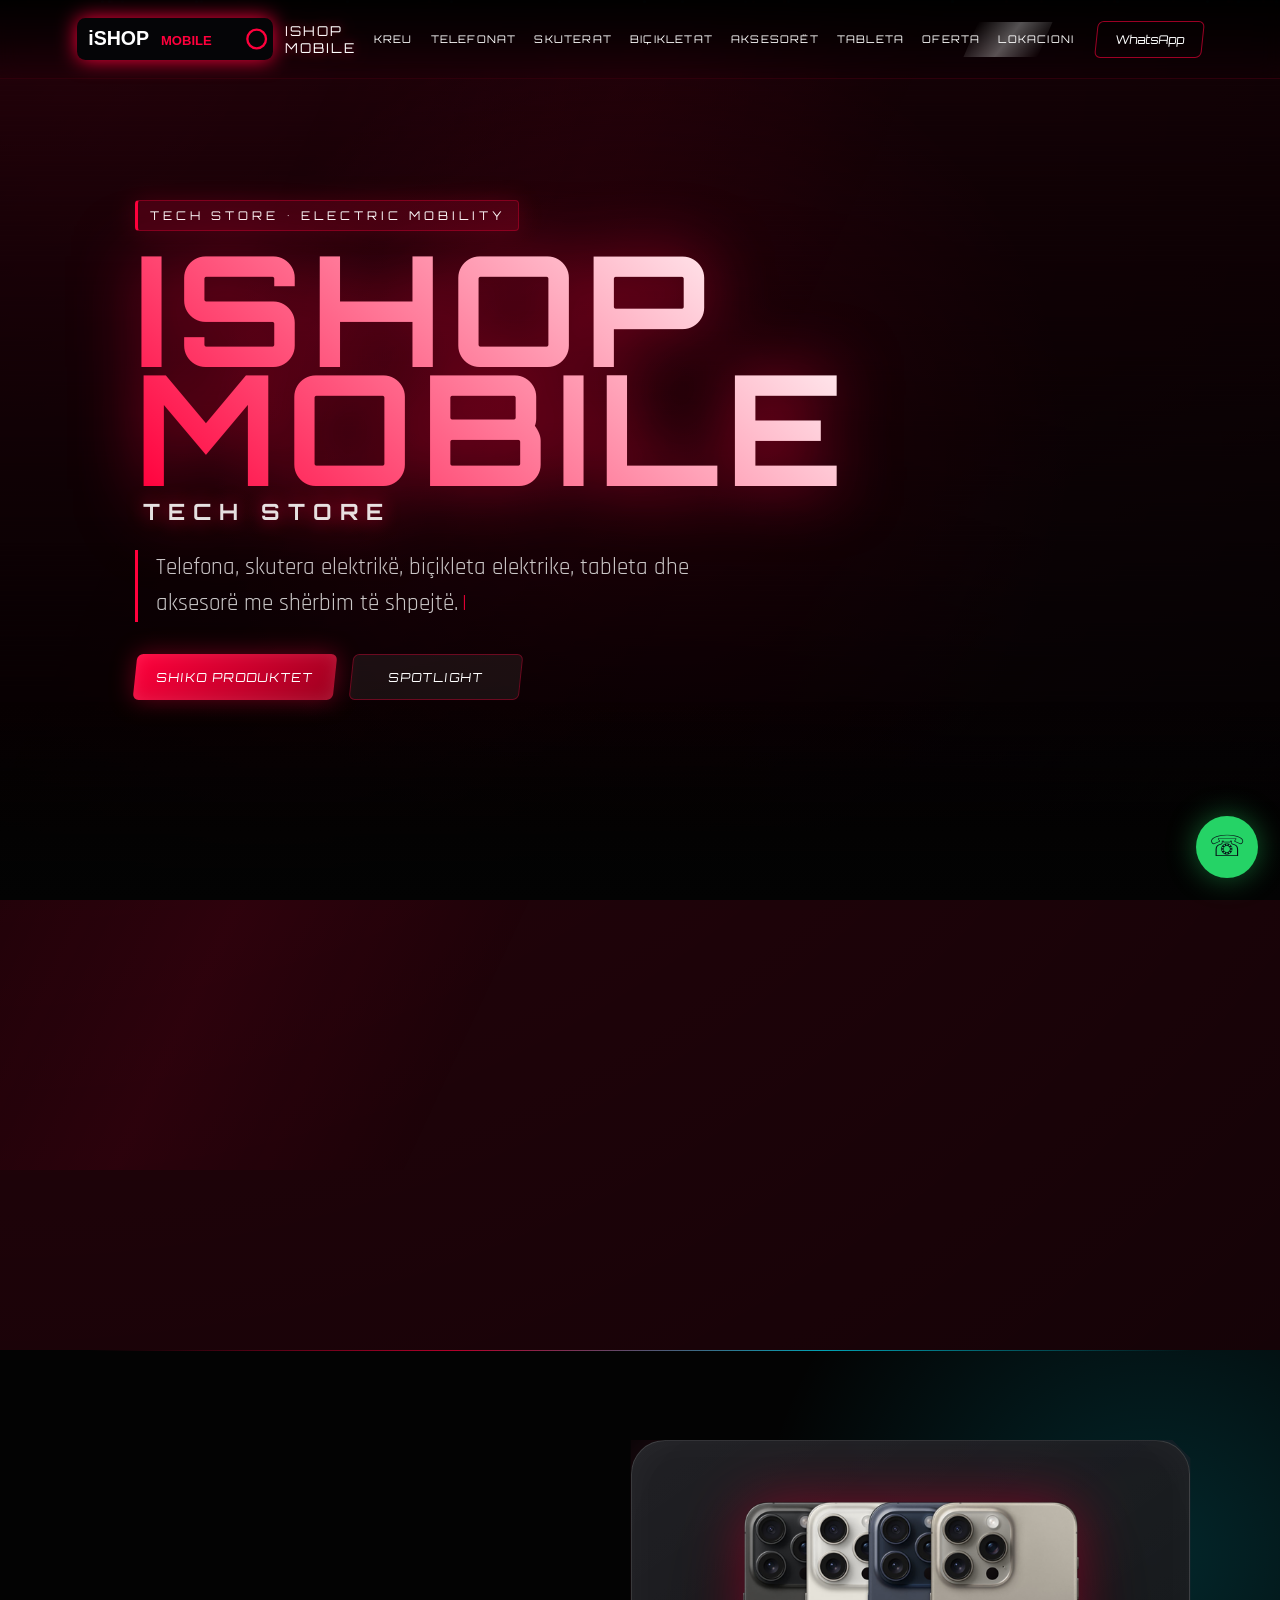
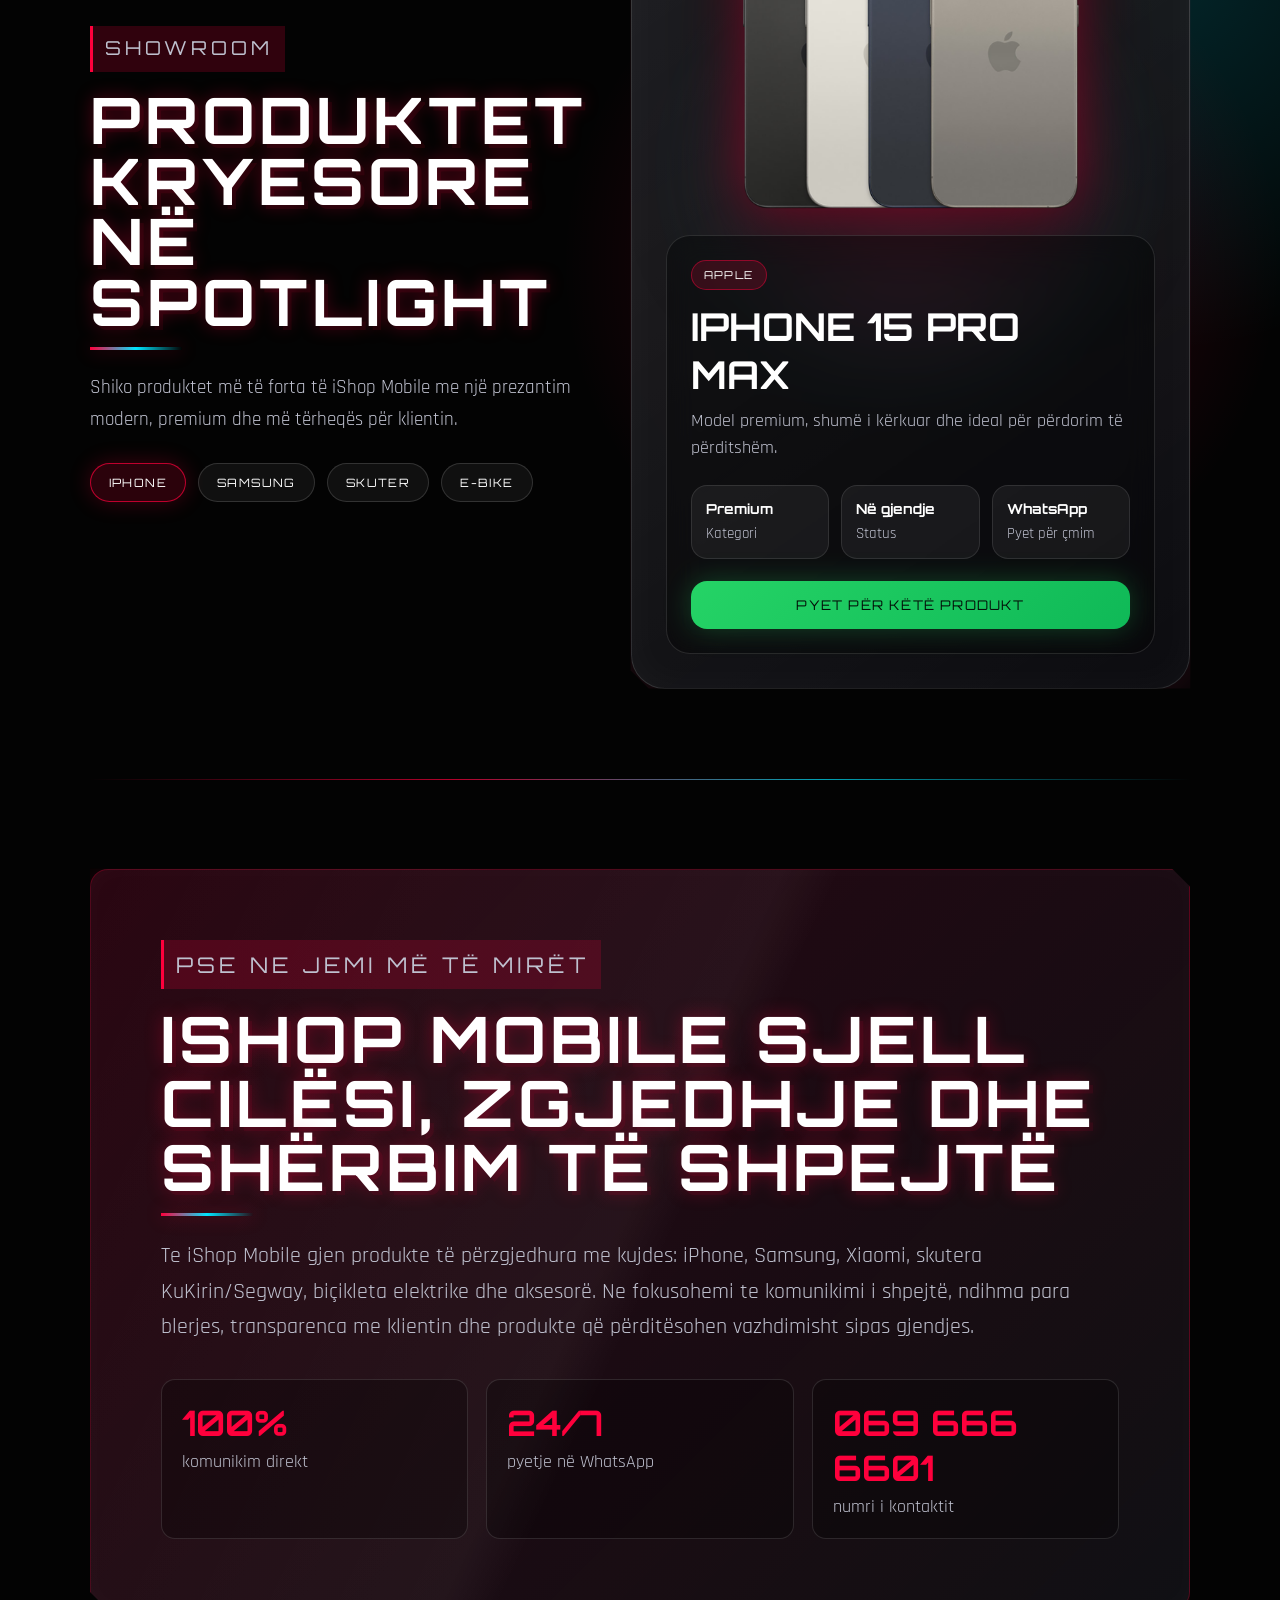
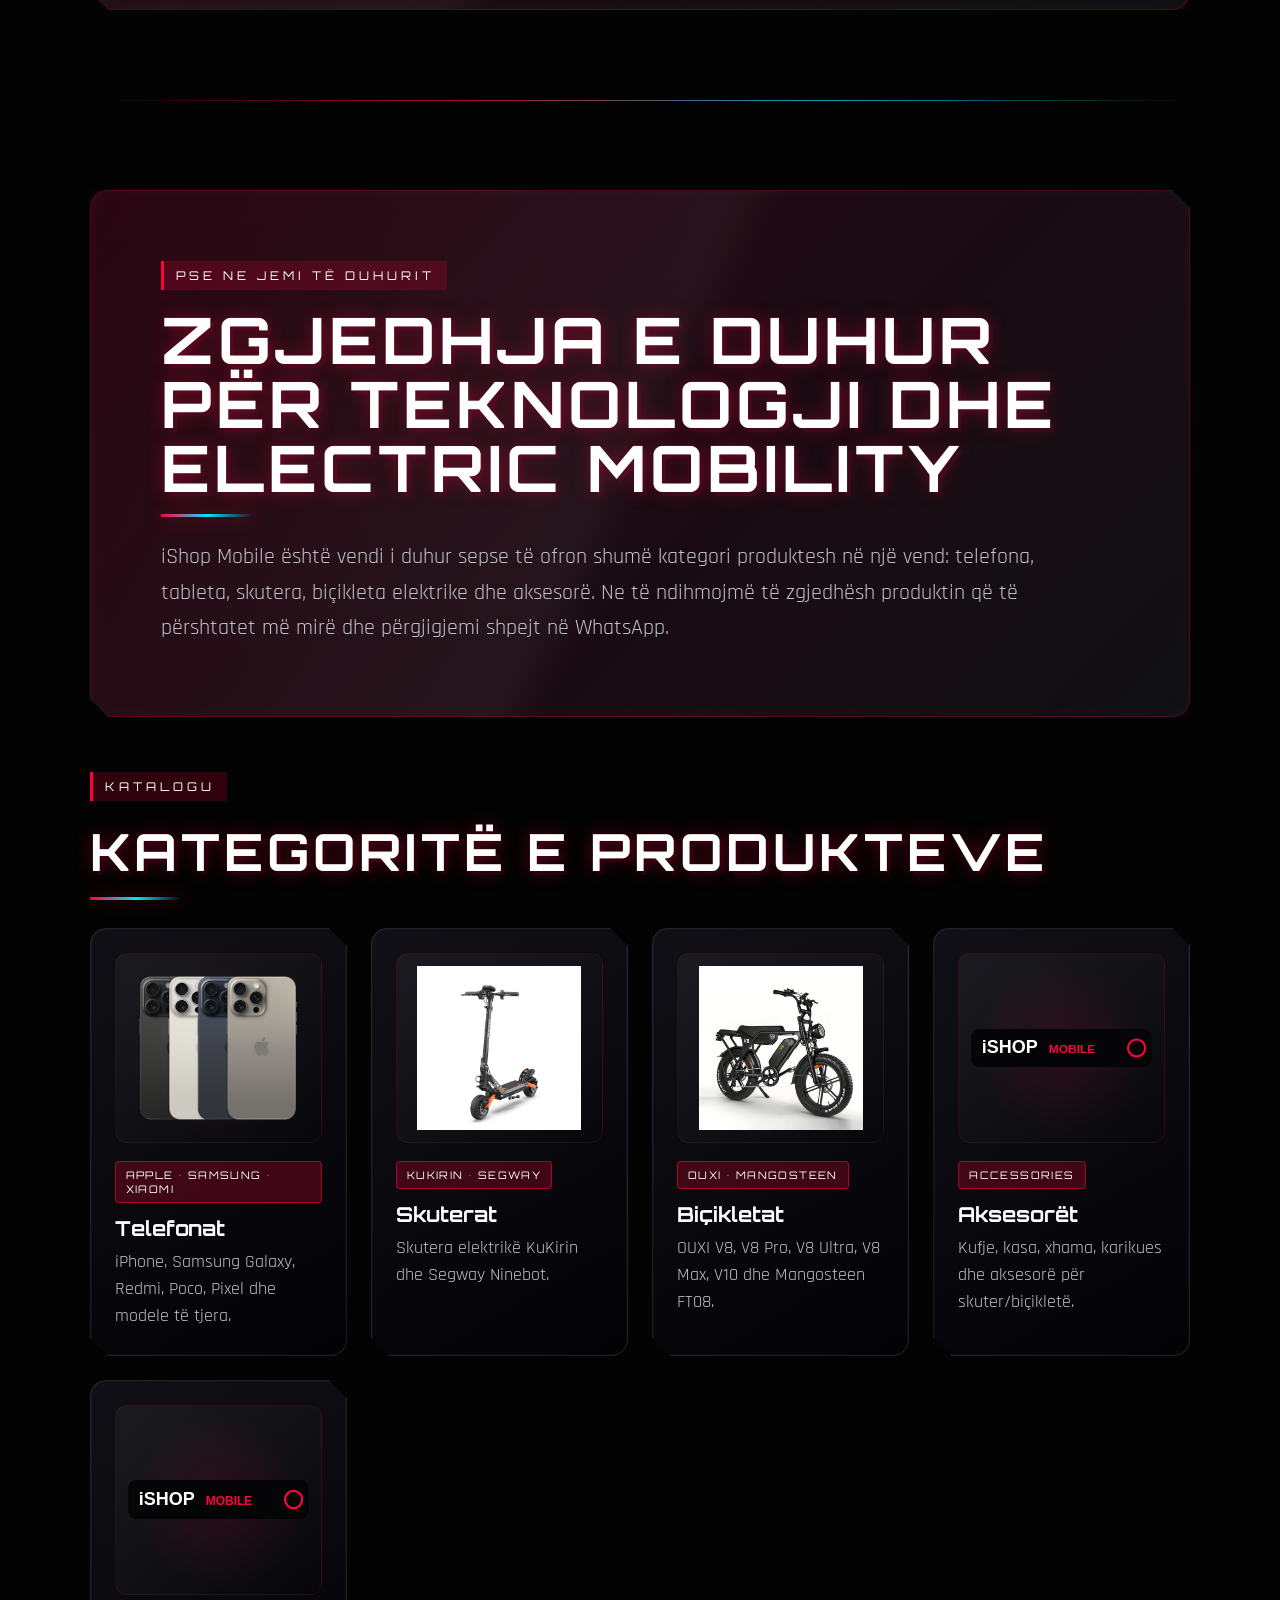
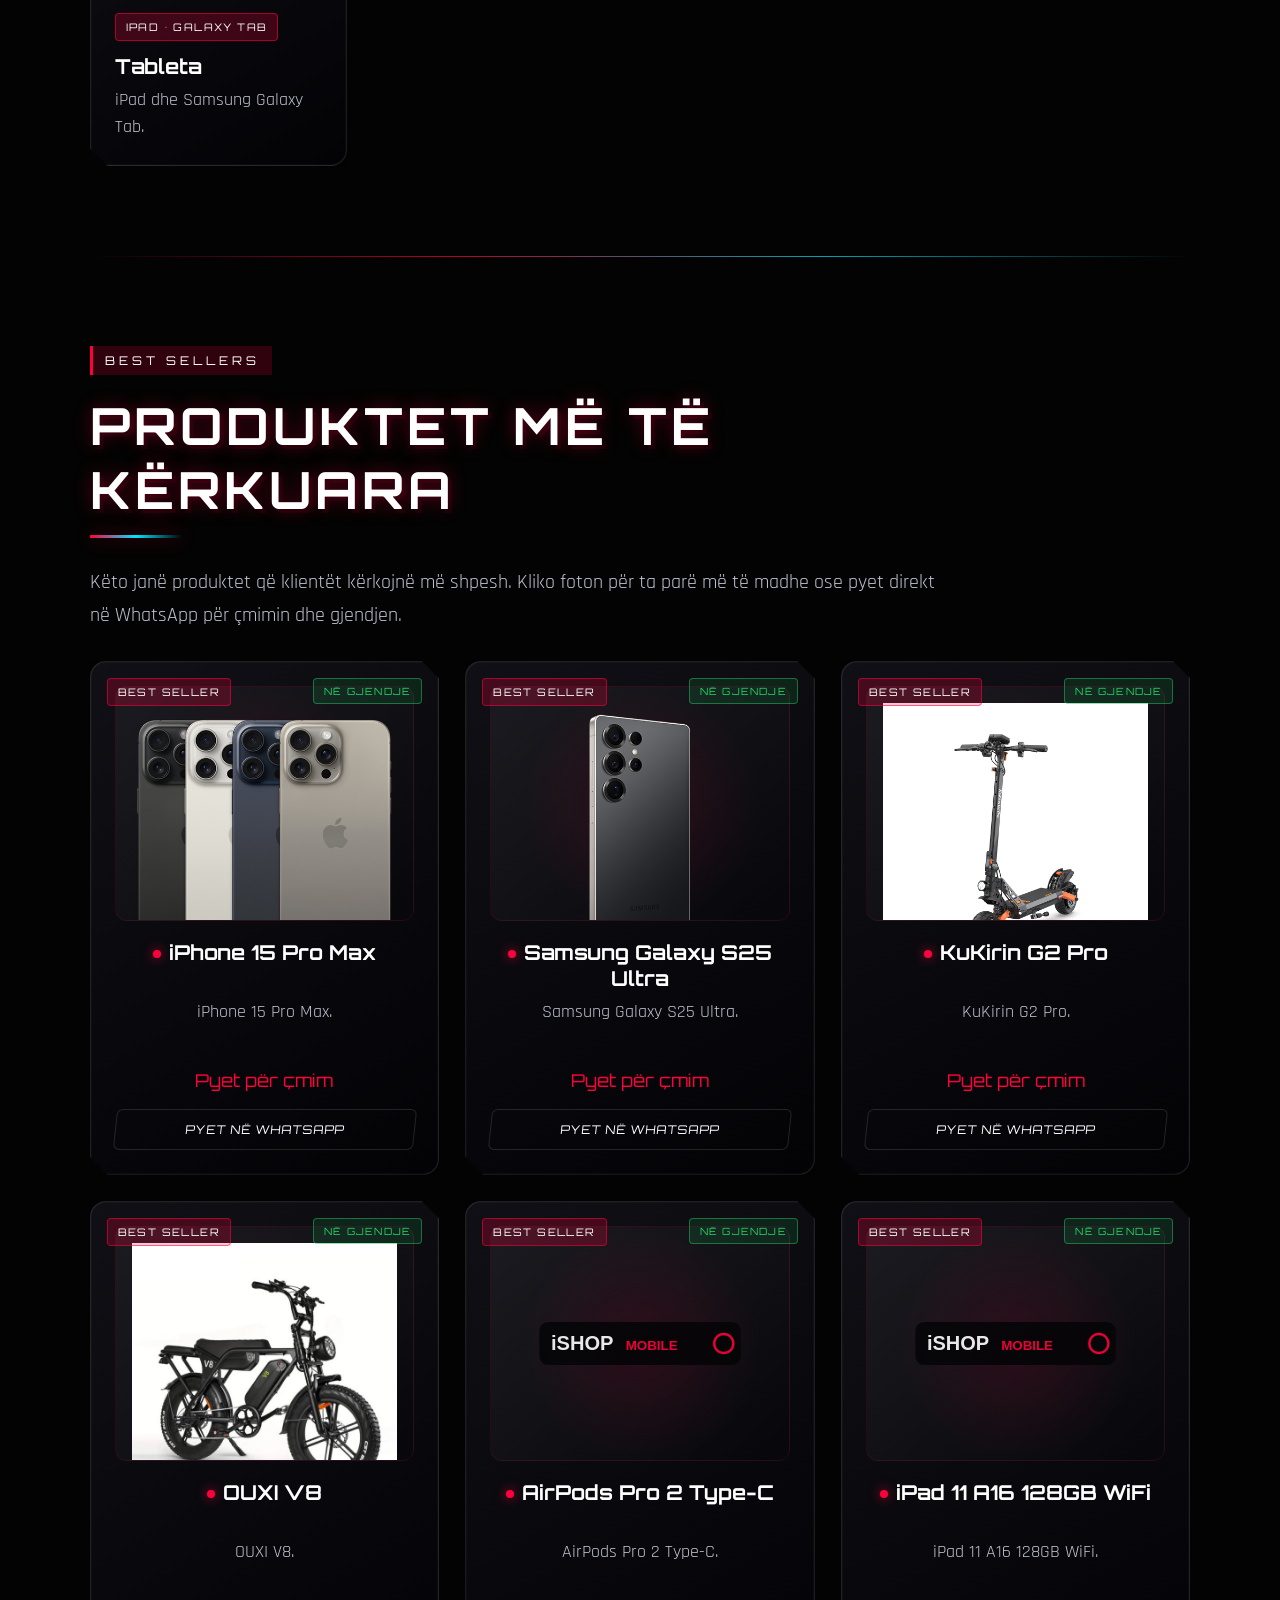
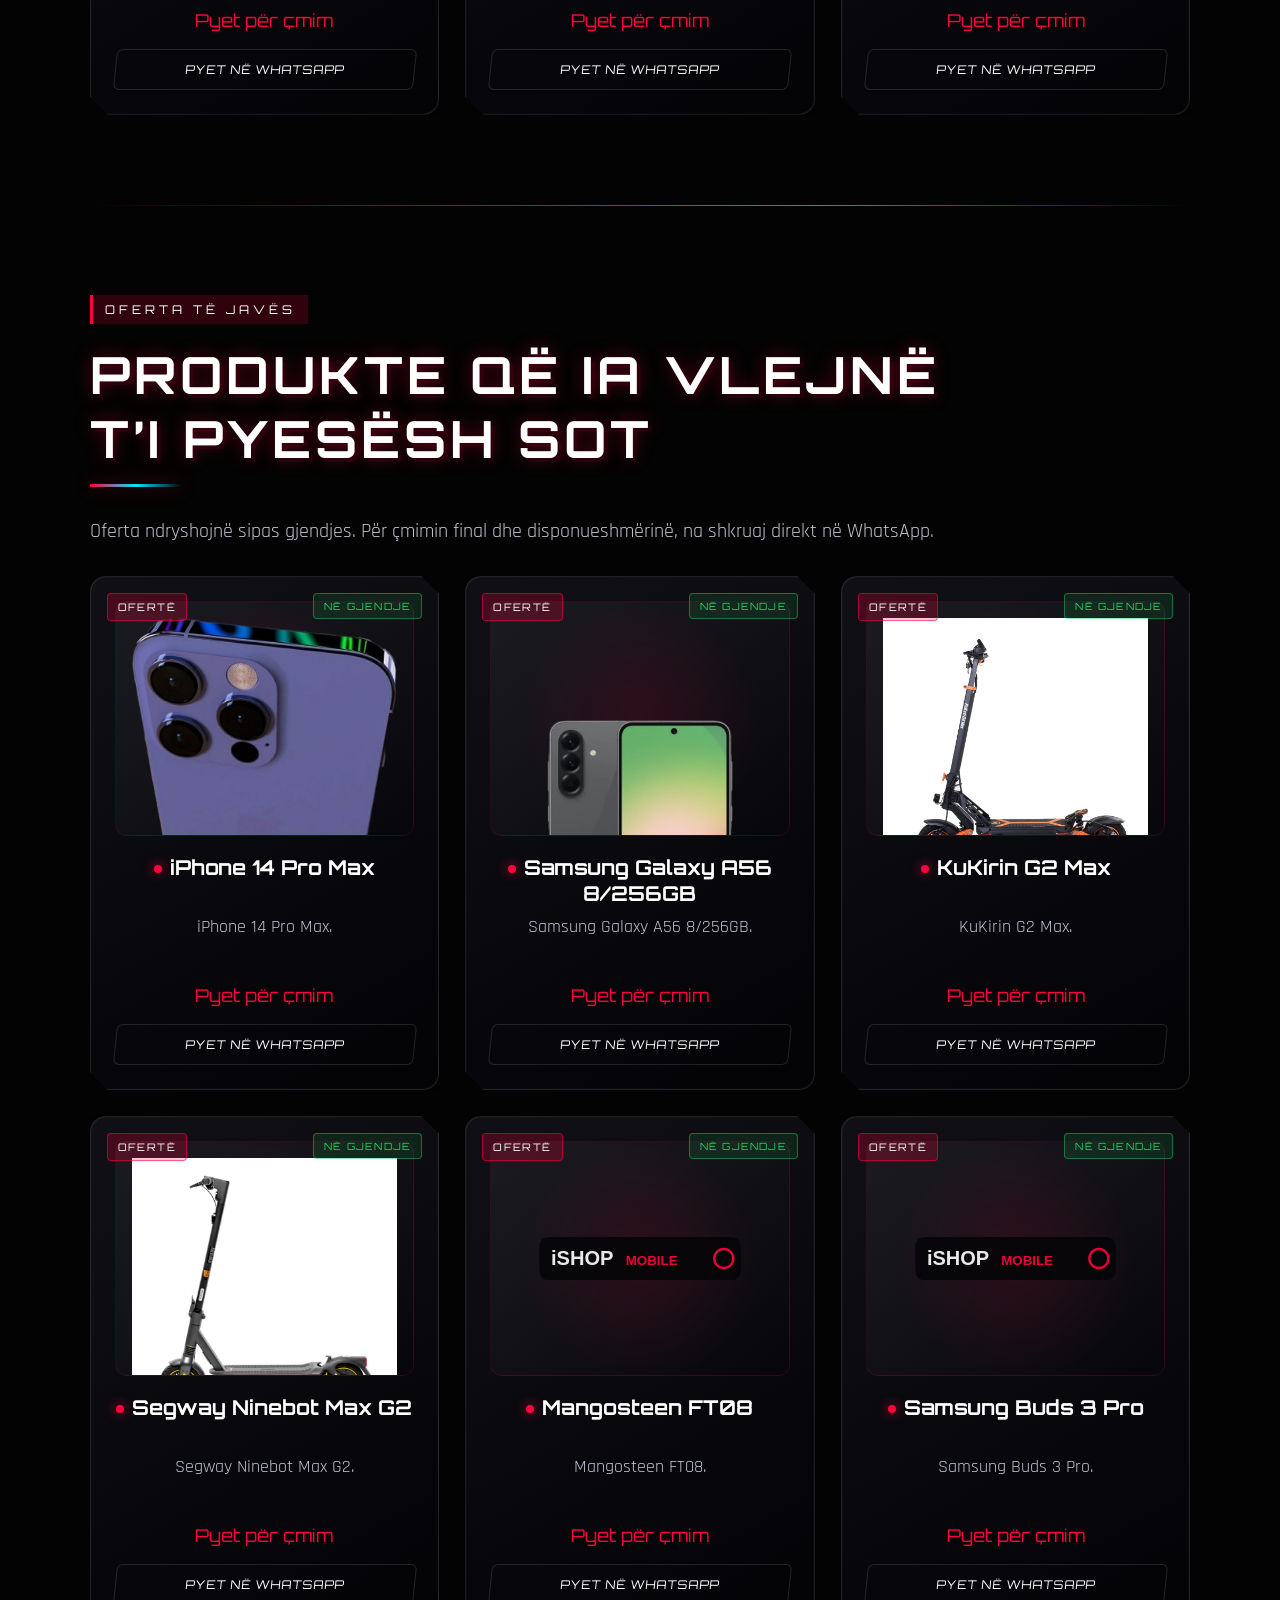
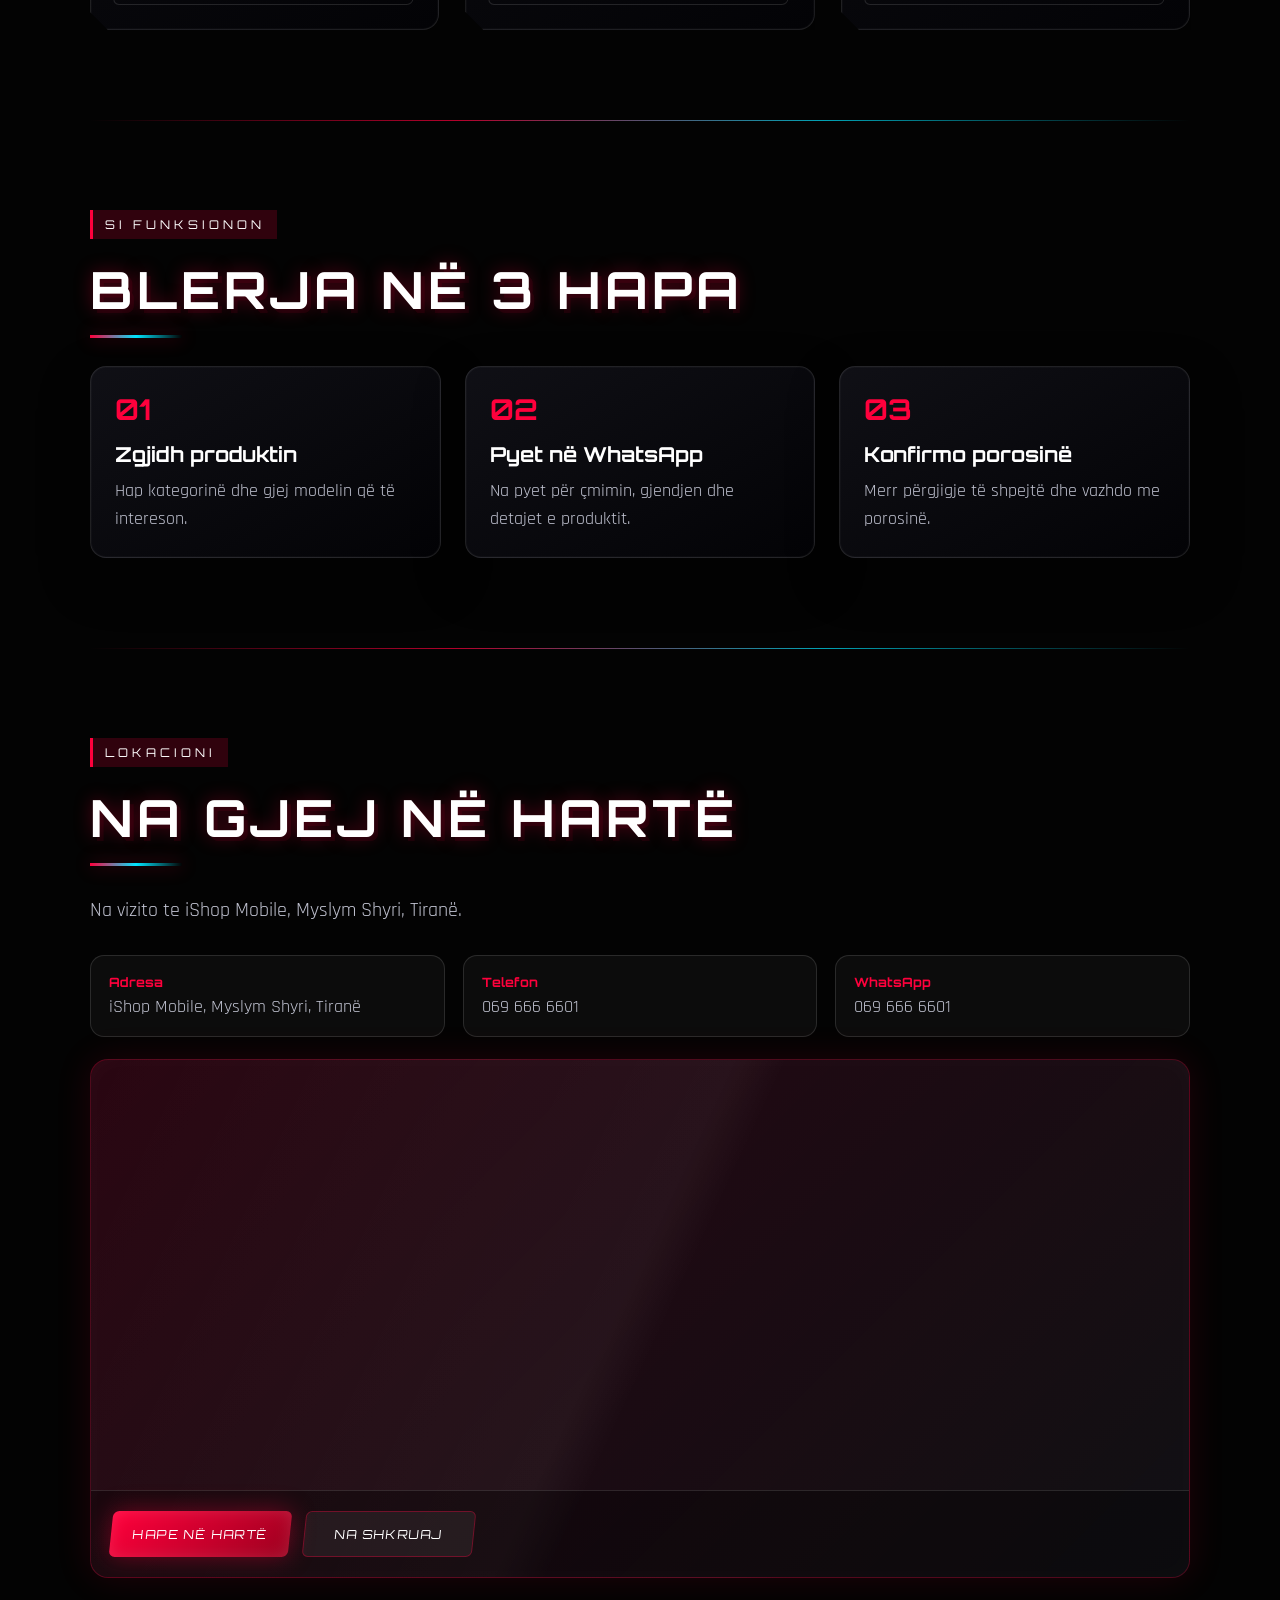
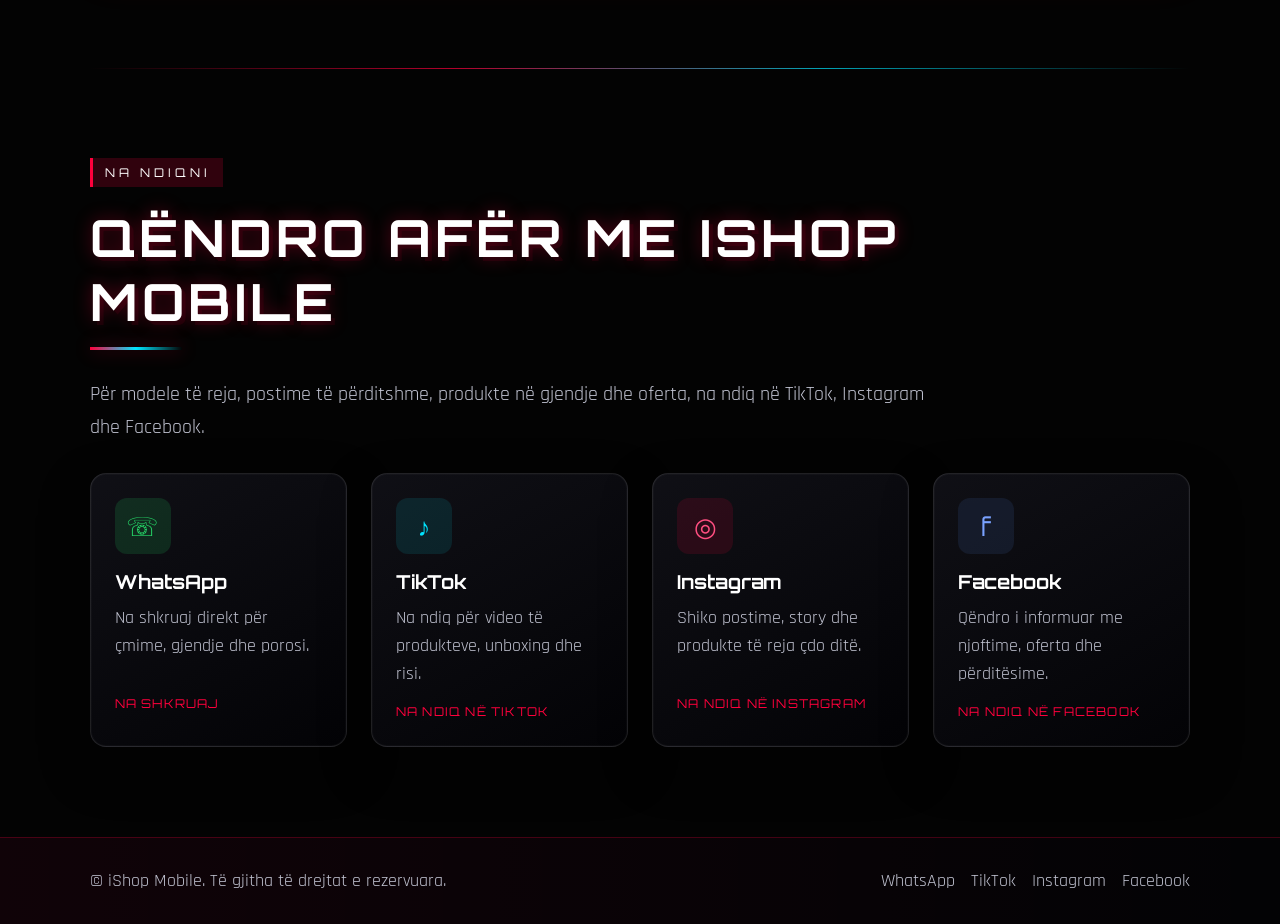
==== commit 02d919f5: "web" ====
--- a/index.html
+++ b/index.html
@@ -13,6 +13,8 @@
 </head>
 
 <body id="top">
+    <div class="scroll-progress" id="scrollProgress"></div>
+
     <div class="rockstar-vignette"></div>
     <div class="scan-lines"></div>
     <div class="diagonal-noise"></div>
@@ -62,63 +64,64 @@
 
                     <div class="hero-buttons">
                         <a href="telefonat.html" class="primary-btn">Shiko Produktet</a>
-                        <a href="#best-sellers" class="secondary-btn">Më të kërkuarat</a>
+                        <a href="#showroom" class="secondary-btn">Spotlight</a>
                     </div>
                 </div>
 
                 <div class="gta-fade-mask"></div>
             </div>
         </section>
+
         <section class="showroom-section section" id="showroom">
-    <div class="showroom-left reveal">
-        <p class="eyebrow">Showroom</p>
-        <h2>Produktet kryesore në spotlight</h2>
-        <p>
-            Shiko produktet më të forta të iShop Mobile me një prezantim më modern,
-            më premium dhe më tërheqës për klientin.
-        </p>
-
-        <div class="showroom-controls">
-            <button class="showroom-btn active" data-showroom-index="0">iPhone</button>
-            <button class="showroom-btn" data-showroom-index="1">Samsung</button>
-            <button class="showroom-btn" data-showroom-index="2">Skuter</button>
-            <button class="showroom-btn" data-showroom-index="3">E-Bike</button>
-        </div>
-    </div>
-
-    <div class="showroom-card reveal" id="showroomCard">
-        <div class="showroom-glow"></div>
-
-        <div class="showroom-image-wrap">
-            <img src="images/products/iphone15promax.png" alt="iPhone 15 Pro Max" id="showroomImage">
-        </div>
-
-        <div class="showroom-info">
-            <span id="showroomBadge">Apple</span>
-            <h3 id="showroomTitle">iPhone 15 Pro Max</h3>
-            <p id="showroomText">Model premium, shumë i kërkuar dhe ideal për përdorim të përditshëm.</p>
-
-            <div class="showroom-specs">
-                <div>
-                    <strong id="showroomSpec1">Premium</strong>
-                    <small>Kategori</small>
-                </div>
-                <div>
-                    <strong id="showroomSpec2">Në gjendje</strong>
-                    <small>Status</small>
-                </div>
-                <div>
-                    <strong>WhatsApp</strong>
-                    <small>Pyet për çmim</small>
-                </div>
-            </div>
-
-            <button class="showroom-whatsapp" id="showroomWhatsapp">
-                Pyet për këtë produkt
-            </button>
-        </div>
-    </div>
-</section>
+            <div class="showroom-left reveal">
+                <p class="eyebrow">Showroom</p>
+                <h2>Produktet kryesore në spotlight</h2>
+                <p>
+                    Shiko produktet më të forta të iShop Mobile me një prezantim modern,
+                    premium dhe më tërheqës për klientin.
+                </p>
+
+                <div class="showroom-controls">
+                    <button class="showroom-btn active" data-showroom-index="0">iPhone</button>
+                    <button class="showroom-btn" data-showroom-index="1">Samsung</button>
+                    <button class="showroom-btn" data-showroom-index="2">Skuter</button>
+                    <button class="showroom-btn" data-showroom-index="3">E-Bike</button>
+                </div>
+            </div>
+
+            <div class="showroom-card reveal" id="showroomCard">
+                <div class="showroom-glow"></div>
+
+                <div class="showroom-image-wrap">
+                    <img src="images/products/iphone15promax.png" alt="iPhone 15 Pro Max" id="showroomImage">
+                </div>
+
+                <div class="showroom-info">
+                    <span id="showroomBadge">Apple</span>
+                    <h3 id="showroomTitle">iPhone 15 Pro Max</h3>
+                    <p id="showroomText">Model premium, shumë i kërkuar dhe ideal për përdorim të përditshëm.</p>
+
+                    <div class="showroom-specs">
+                        <div>
+                            <strong id="showroomSpec1">Premium</strong>
+                            <small>Kategori</small>
+                        </div>
+                        <div>
+                            <strong id="showroomSpec2">Në gjendje</strong>
+                            <small>Status</small>
+                        </div>
+                        <div>
+                            <strong>WhatsApp</strong>
+                            <small>Pyet për çmim</small>
+                        </div>
+                    </div>
+
+                    <button class="showroom-whatsapp" id="showroomWhatsapp">
+                        Pyet për këtë produkt
+                    </button>
+                </div>
+            </div>
+        </section>
 
         <section class="why-section section" id="why-us">
             <div class="why-panel always-visible">
@@ -126,7 +129,7 @@
                 <h2>iShop Mobile sjell cilësi, zgjedhje dhe shërbim të shpejtë</h2>
                 <p>
                     Te iShop Mobile gjen produkte të përzgjedhura me kujdes: iPhone, Samsung,
-                    Xiaomi, skutera KuKirin/Kugoo/Segway, biçikleta elektrike dhe aksesorë.
+                    Xiaomi, skutera KuKirin/Segway, biçikleta elektrike dhe aksesorë.
                     Ne fokusohemi te komunikimi i shpejtë, ndihma para blerjes, transparenca
                     me klientin dhe produkte që përditësohen vazhdimisht sipas gjendjes.
                 </p>
@@ -155,8 +158,7 @@
                 <p>
                     iShop Mobile është vendi i duhur sepse të ofron shumë kategori produktesh në një vend:
                     telefona, tableta, skutera, biçikleta elektrike dhe aksesorë. Ne të ndihmojmë të zgjedhësh
-                    produktin që të përshtatet më mirë, përgjigjemi shpejt në WhatsApp dhe e bëjmë blerjen më
-                    të thjeshtë, më të qartë dhe më të sigurt.
+                    produktin që të përshtatet më mirë dhe përgjigjemi shpejt në WhatsApp.
                 </p>
             </div>
 
@@ -173,9 +175,9 @@
 
                 <a href="skuterat.html" class="category-card reveal">
                     <img src="images/products/kukiring2pro.png" onerror="this.src='images/logo.svg'" alt="Skuterat">
-                    <span>KuKirin • Kugoo • Segway</span>
+                    <span>KuKirin • Segway</span>
                     <h3>Skuterat</h3>
-                    <p>KuKirin, Kugoo dhe Segway Ninebot.</p>
+                    <p>Skutera elektrikë KuKirin dhe Segway Ninebot.</p>
                 </a>
 
                 <a href="bicikletat.html" class="category-card reveal">
@@ -259,9 +261,7 @@
                 <p class="eyebrow">Lokacioni</p>
                 <h2>Na gjej në hartë</h2>
                 <p class="section-lead">
-                    Na vizito te iShop Mobile, Myslym Shyri, Tiranë. Nëse do të pyesësh për
-                    produkte, disponueshmëri ose çmime, mund të na kontaktosh direkt ose
-                    të na ndjekësh në rrjetet sociale.
+                    Na vizito te iShop Mobile, Myslym Shyri, Tiranë.
                 </p>
             </div>
 
@@ -304,7 +304,7 @@
                 <h2>Qëndro afër me iShop Mobile</h2>
                 <p class="section-lead">
                     Për modele të reja, postime të përditshme, produkte në gjendje dhe oferta,
-                    na ndiq në TikTok, Instagram dhe Facebook. Mund të na shkruash edhe direkt në WhatsApp.
+                    na ndiq në TikTok, Instagram dhe Facebook.
                 </p>
             </div>
 
@@ -358,6 +358,6 @@
     <a href="https://wa.me/355696666601" target="_blank" class="floating-whatsapp">☏</a>
     <button class="back-to-top" id="backToTop" aria-label="Kthehu lart">↑</button>
 
-    <script src="script.js"></script>
+    <script src="script.js?v=5"></script>
 </body>
 </html>
--- a/style.css
+++ b/style.css
@@ -39,6 +39,22 @@
 img {
     max-width: 100%;
     display: block;
+}
+
+/* SCROLL PROGRESS */
+
+.scroll-progress {
+    position: fixed;
+    top: 0;
+    left: 0;
+    width: 0%;
+    height: 3px;
+    z-index: 6000;
+    background: linear-gradient(90deg, var(--red), var(--blue), var(--red));
+    box-shadow:
+        0 0 14px rgba(255, 0, 60, 0.75),
+        0 0 24px rgba(0, 229, 255, 0.35);
+    transition: width 0.08s linear;
 }
 
 /* PRELOADER */
@@ -150,7 +166,7 @@
     }
 }
 
-/* GTA / ROCKSTAR OVERLAYS */
+/* GTA OVERLAY */
 
 .rockstar-vignette {
     position: fixed;
@@ -202,11 +218,11 @@
 
 @keyframes diagonalMove {
     from {
-        transform: translateX(-12%) translateY(4%) rotate(0deg);
+        transform: translateX(-12%) translateY(4%);
     }
 
     to {
-        transform: translateX(12%) translateY(-4%) rotate(0deg);
+        transform: translateX(12%) translateY(-4%);
     }
 }
 
@@ -249,7 +265,7 @@
     gap: 22px;
     border-bottom: 1px solid rgba(255, 0, 60, 0.18);
     background:
-        linear-gradient(to bottom, rgba(0, 0, 0, 0.96), rgba(0, 0, 0, 0.58), transparent) !important;
+        linear-gradient(to bottom, rgba(0, 0, 0, 0.96), rgba(0, 0, 0, 0.58), transparent);
     backdrop-filter: blur(10px);
 }
 
@@ -348,7 +364,6 @@
     transform: scale(1.12);
     opacity: 0.68;
     filter: contrast(1.08) saturate(1.1);
-    will-change: transform, opacity, filter;
 }
 
 .cinematic-overlay {
@@ -366,9 +381,6 @@
     text-align: left;
     margin-left: 7%;
     width: min(1100px, 86%);
-    opacity: 1;
-    transform: translateY(0) scale(1);
-    will-change: transform, opacity;
 }
 
 .cinematic-content h1,
@@ -387,10 +399,6 @@
 .cinematic-content h1 {
     position: relative;
     display: inline-block;
-    text-shadow:
-        0 0 14px rgba(255, 0, 60, 0.75),
-        0 0 42px rgba(255, 0, 60, 0.35),
-        8px 8px 0 rgba(255, 0, 60, 0.12);
 }
 
 .cinematic-content h1::after {
@@ -444,7 +452,6 @@
     height: 22vh;
     background: linear-gradient(to bottom, transparent, var(--black));
     z-index: 3;
-    pointer-events: none;
 }
 
 /* TYPING */
@@ -490,11 +497,12 @@
     letter-spacing: 1.4px;
     transition: 0.25s;
     transform: skewX(-6deg);
+    position: relative;
+    overflow: hidden;
 }
 
 .primary-btn {
-    background:
-        linear-gradient(135deg, #ff003c, #9d001f) !important;
+    background: linear-gradient(135deg, #ff003c, #9d001f);
     color: white;
     box-shadow:
         0 0 24px rgba(255, 0, 60, 0.38),
@@ -510,16 +518,6 @@
 .primary-btn:hover,
 .secondary-btn:hover {
     transform: skewX(-6deg) translateY(-3px);
-}
-
-/* SHINE EFFECT */
-
-.primary-btn,
-.secondary-btn,
-.buy-btn,
-.header-cta {
-    position: relative;
-    overflow: hidden;
 }
 
 .primary-btn::after,
@@ -563,27 +561,30 @@
     opacity: 0.7;
 }
 
-.section::after {
-    content: "";
-    position: absolute;
-    top: -90px;
-    right: -140px;
-    width: 340px;
-    height: 220px;
-    background: rgba(255, 0, 60, 0.06);
-    transform: rotate(-18deg);
-    pointer-events: none;
-}
-
-.section h2 {
-    font-family: var(--font-heading);
-    font-size: clamp(2rem, 4vw, 3.2rem);
+.section h2,
+.page-hero h1 {
+    font-family: var(--font-heading);
     text-transform: uppercase;
-    margin-bottom: 28px;
     letter-spacing: 4px;
     text-shadow:
         0 0 18px rgba(255, 0, 60, 0.35),
         4px 4px 0 rgba(255, 0, 60, 0.08);
+}
+
+.section h2 {
+    font-size: clamp(2rem, 4vw, 3.2rem);
+    margin-bottom: 28px;
+}
+
+.section h2::after,
+.page-hero h1::after {
+    content: "";
+    display: block;
+    width: 92px;
+    height: 3px;
+    margin-top: 14px;
+    background: linear-gradient(90deg, var(--red), var(--blue), transparent);
+    box-shadow: 0 0 18px rgba(255, 0, 60, 0.45);
 }
 
 .section-top {
@@ -624,12 +625,9 @@
 
 .why-panel h2,
 .category-intro h2 {
-    font-family: var(--font-heading);
     font-size: clamp(2rem, 5vw, 4.4rem);
     line-height: 1;
-    text-transform: uppercase;
     margin-bottom: 22px;
-    letter-spacing: 4px;
 }
 
 .why-panel p,
@@ -678,1037 +676,7 @@
     visibility: visible !important;
 }
 
-/* CATEGORY CARDS */
-
-.category-grid {
-    display: grid;
-    grid-template-columns: repeat(auto-fit, minmax(220px, 1fr));
-    gap: 24px;
-}
-
-.category-card {
-    background:
-        linear-gradient(150deg, rgba(16, 16, 22, 0.98), rgba(3, 3, 6, 0.98)) !important;
-    border: 1px solid rgba(255, 255, 255, 0.11);
-    border-radius: 16px;
-    padding: 24px;
-    transition: 0.25s;
-    box-shadow:
-        0 20px 50px rgba(0, 0, 0, 0.42),
-        inset 0 0 0 1px rgba(255, 255, 255, 0.025);
-}
-
-.category-card img {
-    width: 100%;
-    height: 190px;
-    object-fit: contain;
-    border-radius: 12px;
-    margin-bottom: 18px;
-    padding: 12px;
-    border: 1px solid rgba(255, 0, 60, 0.12);
-    background:
-        radial-gradient(circle, rgba(255, 0, 60, 0.12), transparent 64%),
-        linear-gradient(135deg, rgba(255, 255, 255, 0.05), transparent);
-}
-
-.category-card span {
-    display: inline-block;
-    border: 1px solid rgba(255, 0, 60, 0.55);
-    background: rgba(255, 0, 60, 0.22);
-    border-radius: 4px;
-    padding: 6px 10px;
-    font-family: var(--font-heading);
-    font-size: 0.65rem;
-    text-transform: uppercase;
-    letter-spacing: 1.4px;
-}
-
-.category-card h3 {
-    margin: 12px 0 8px;
-    font-family: var(--font-heading);
-}
-
-.category-card p {
-    color: var(--muted);
-    line-height: 1.55;
-}
-
-/* PRODUCTS */
-
-.featured-grid,
-.products-grid {
-    display: grid;
-    grid-template-columns: repeat(auto-fill, minmax(260px, 1fr));
-    gap: 26px;
-}
-
-.product-card {
-    position: relative;
-    background:
-        linear-gradient(150deg, rgba(16, 16, 22, 0.98), rgba(3, 3, 6, 0.98)) !important;
-    border: 1px solid rgba(255, 255, 255, 0.11);
-    border-radius: 16px;
-    padding: 22px;
-    text-align: center;
-    transition: 0.25s;
-    overflow: hidden;
-    box-shadow:
-        0 20px 50px rgba(0, 0, 0, 0.42),
-        inset 0 0 0 1px rgba(255, 255, 255, 0.025);
-}
-
-.product-badge {
-    position: absolute;
-    top: 16px;
-    left: 16px;
-    z-index: 2;
-    border: 1px solid rgba(255, 0, 60, 0.55);
-    background: rgba(255, 0, 60, 0.22);
-    border-radius: 4px;
-    padding: 6px 10px;
-    font-family: var(--font-heading);
-    font-size: 0.65rem;
-    text-transform: uppercase;
-    letter-spacing: 1.4px;
-}
-
-.stock-status {
-    position: absolute;
-    top: 16px;
-    right: 16px;
-    z-index: 2;
-    border-radius: 4px;
-    padding: 6px 10px;
-    font-family: var(--font-heading);
-    font-size: 0.62rem;
-    text-transform: uppercase;
-    border: 1px solid var(--line);
-    background: rgba(255, 255, 255, 0.08);
-    letter-spacing: 1.2px;
-}
-
-.stock-in {
-    color: #25d366;
-    border-color: rgba(37, 211, 102, 0.45);
-    background: rgba(37, 211, 102, 0.12);
-    animation: gtaStockPulse 1.6s ease-in-out infinite;
-}
-
-.stock-order {
-    color: #ffd166;
-    border-color: rgba(255, 209, 102, 0.45);
-    background: rgba(255, 209, 102, 0.12);
-}
-
-.stock-ask {
-    color: var(--blue);
-    border-color: rgba(0, 229, 255, 0.45);
-    background: rgba(0, 229, 255, 0.10);
-}
-
-@keyframes gtaStockPulse {
-    0%, 100% {
-        box-shadow: 0 0 0 rgba(37, 211, 102, 0);
-    }
-
-    50% {
-        box-shadow: 0 0 18px rgba(37, 211, 102, 0.38);
-    }
-}
-
-.product-image-wrapper {
-    position: relative;
-    height: 235px;
-    border-radius: 12px;
-    overflow: hidden;
-    margin-bottom: 18px;
-    display: grid;
-    place-items: center;
-    cursor: zoom-in;
-    border: 1px solid rgba(255, 0, 60, 0.12);
-    background:
-        radial-gradient(circle, rgba(255, 0, 60, 0.12), transparent 64%),
-        linear-gradient(135deg, rgba(255, 255, 255, 0.05), transparent);
-}
-
-.product-image-wrapper::before {
-    content: "";
-    position: absolute;
-    inset: 0;
-    background:
-        linear-gradient(110deg, transparent, rgba(255, 255, 255, 0.08), transparent);
-    transform: translateX(-140%);
-    transition: 0.7s ease;
-    pointer-events: none;
-}
-
-.product-card:hover .product-image-wrapper::before {
-    transform: translateX(140%);
-}
-
-.product-image-wrapper img {
-    width: 100%;
-    height: 100%;
-    object-fit: contain;
-    padding: 16px;
-    transition: 0.25s;
-}
-
-.product-image-wrapper img.fallback-logo {
-    padding: 48px;
-    opacity: 0.9;
-}
-
-.product-card h3 {
-    font-size: 1.28rem;
-    min-height: 54px;
-    margin-bottom: 8px;
-    font-family: var(--font-heading);
-}
-
-.product-desc {
-    color: var(--muted);
-    line-height: 1.35;
-    min-height: 56px;
-    margin-bottom: 12px;
-}
-
-.price {
-    color: var(--red);
-    font-family: var(--font-heading);
-    margin-bottom: 18px;
-}
-
-.buy-btn {
-    width: 100%;
-    border: 1px solid var(--line);
-    background: transparent;
-    color: #fff;
-    border-radius: 6px;
-    padding: 12px 16px;
-    cursor: pointer;
-    font-family: var(--font-heading);
-    font-size: 0.75rem;
-    text-transform: uppercase;
-    letter-spacing: 1px;
-    transition: 0.25s;
-    position: relative;
-    overflow: hidden;
-    transform: skewX(-6deg);
-}
-
-.buy-btn:hover {
-    background: var(--red);
-    border-color: var(--red);
-    box-shadow: 0 0 24px rgba(255, 0, 60, 0.35);
-}
-
-.buy-btn::before {
-    content: "";
-    position: absolute;
-    inset: 0;
-    background: linear-gradient(110deg, transparent, rgba(255, 255, 255, 0.28), transparent);
-    transform: translateX(-120%);
-    transition: transform 0.55s ease;
-}
-
-.buy-btn:hover::before {
-    transform: translateX(120%);
-}
-
-/* STEPS */
-
-.steps-grid {
-    display: grid;
-    grid-template-columns: repeat(3, 1fr);
-    gap: 24px;
-}
-
-.step-card {
-    border: 1px solid rgba(255, 255, 255, 0.11);
-    border-radius: 16px;
-    padding: 26px;
-    background:
-        linear-gradient(150deg, rgba(16, 16, 22, 0.98), rgba(3, 3, 6, 0.98)) !important;
-    transition: 0.25s;
-}
-
-.step-card strong {
-    display: inline-block;
-    color: var(--red);
-    font-family: var(--font-heading);
-    font-size: 1.8rem;
-    margin-bottom: 14px;
-}
-
-.step-card h3 {
-    font-family: var(--font-heading);
-    margin-bottom: 10px;
-}
-
-.step-card p {
-    color: var(--muted);
-    line-height: 1.6;
-}
-
-/* CONTACT / MAP */
-
-.contact-grid {
-    display: grid;
-    grid-template-columns: repeat(3, 1fr);
-    gap: 18px;
-}
-
-.contact-grid div {
-    border: 1px solid var(--line);
-    background: rgba(255, 255, 255, 0.04);
-    border-radius: 14px;
-    padding: 18px;
-}
-
-.contact-grid strong {
-    display: block;
-    color: var(--red);
-    font-family: var(--font-heading);
-    font-size: 0.8rem;
-    margin-bottom: 6px;
-}
-
-.contact-grid span {
-    color: var(--muted);
-}
-
-.social-contact-grid {
-    margin-bottom: 22px;
-}
-
-.map-box {
-    overflow: hidden;
-}
-
-.map-box iframe {
-    width: 100%;
-    height: 430px;
-    display: block;
-    filter: contrast(1.03) saturate(1.02);
-}
-
-.map-actions {
-    display: flex;
-    gap: 14px;
-    flex-wrap: wrap;
-    padding: 20px;
-    border-top: 1px solid var(--line);
-    background: rgba(0, 0, 0, 0.32);
-}
-
-/* SOCIAL FOLLOW */
-
-.follow-section {
-    padding-top: 70px;
-}
-
-.social-grid {
-    display: grid;
-    grid-template-columns: repeat(auto-fit, minmax(240px, 1fr));
-    gap: 24px;
-}
-
-.social-card {
-    position: relative;
-    display: block;
-    border: 1px solid rgba(255, 255, 255, 0.11);
-    border-radius: 16px;
-    padding: 26px;
-    background:
-        linear-gradient(150deg, rgba(16, 16, 22, 0.98), rgba(3, 3, 6, 0.98)) !important;
-    transition: 0.25s;
-    overflow: hidden;
-}
-
-.social-card:hover {
-    transform: translateY(-10px) skewX(-1deg);
-    border-color: rgba(255, 0, 60, 0.45);
-    box-shadow:
-        0 0 28px rgba(255, 0, 60, 0.25),
-        0 0 60px rgba(0, 229, 255, 0.10),
-        0 30px 70px rgba(0, 0, 0, 0.58);
-}
-
-.social-icon {
-    width: 56px;
-    height: 56px;
-    display: grid;
-    place-items: center;
-    border-radius: 12px;
-    font-family: var(--font-heading);
-    font-size: 1.6rem;
-    margin-bottom: 16px;
-    background: rgba(255, 255, 255, 0.08);
-    color: #fff;
-}
-
-.social-card h3 {
-    font-family: var(--font-heading);
-    margin-bottom: 10px;
-    font-size: 1.2rem;
-}
-
-.social-card p {
-    color: var(--muted);
-    line-height: 1.6;
-    min-height: 76px;
-}
-
-.social-cta {
-    display: inline-flex;
-    margin-top: 16px;
-    font-family: var(--font-heading);
-    font-size: 0.76rem;
-    text-transform: uppercase;
-    letter-spacing: 1.2px;
-    color: var(--red);
-}
-
-.whatsapp-card .social-icon {
-    background: rgba(37, 211, 102, 0.15);
-    color: #25d366;
-}
-
-.tiktok-card .social-icon {
-    background: rgba(0, 229, 255, 0.10);
-    color: var(--blue);
-}
-
-.instagram-card .social-icon {
-    background: rgba(255, 0, 60, 0.12);
-    color: #ff4f81;
-}
-
-.facebook-card .social-icon {
-    background: rgba(59, 89, 152, 0.18);
-    color: #7aa2ff;
-}
-
-/* CATEGORY PAGES */
-
-.page-container {
-    padding: 125px 7% 70px;
-    min-height: 100vh;
-}
-
-.page-hero {
-    position: relative;
-    overflow: hidden;
-    padding: clamp(30px, 6vw, 64px);
-    margin-bottom: 26px;
-}
-
-.page-hero::after {
-    content: "";
-    position: absolute;
-    top: -60px;
-    right: -120px;
-    width: 420px;
-    height: 220px;
-    background: rgba(255, 0, 60, 0.09);
-    transform: rotate(-15deg);
-}
-
-.page-hero h1 {
-    font-family: var(--font-heading);
-    font-size: clamp(2.4rem, 6vw, 4.6rem);
-    text-transform: uppercase;
-    margin-bottom: 12px;
-    letter-spacing: 4px;
-    text-shadow:
-        0 0 18px rgba(255, 0, 60, 0.35),
-        4px 4px 0 rgba(255, 0, 60, 0.08);
-}
-
-.page-hero p {
-    color: var(--muted);
-    max-width: 820px;
-    line-height: 1.55;
-    font-size: 1.2rem;
-}
-
-.catalog-tools {
-    display: flex;
-    gap: 14px;
-    flex-wrap: wrap;
-    margin-top: 26px;
-}
-
-.catalog-tools input,
-.catalog-tools select {
-    border: 1px solid var(--line);
-    border-radius: 10px;
-    background: rgba(0, 0, 0, 0.42);
-    color: #fff;
-    padding: 14px 16px;
-    font-family: var(--font-body);
-    font-size: 1rem;
-    outline: none;
-}
-
-.catalog-tools input {
-    min-width: min(420px, 100%);
-}
-
-.catalog-tools select {
-    min-width: 220px;
-}
-
-.catalog-tools input:focus,
-.catalog-tools select:focus {
-    border-color: var(--red);
-    box-shadow: 0 0 0 4px rgba(255, 0, 60, 0.12);
-}
-
-.catalog-summary {
-    display: flex;
-    justify-content: space-between;
-    gap: 15px;
-    flex-wrap: wrap;
-    border: 1px solid rgba(255, 0, 60, 0.18);
-    background:
-        linear-gradient(90deg, rgba(255, 0, 60, 0.09), rgba(255, 255, 255, 0.035));
-    border-radius: 12px;
-    padding: 18px;
-    color: var(--muted);
-    margin-bottom: 26px;
-}
-
-.catalog-summary strong {
-    color: #fff;
-    font-family: var(--font-heading);
-}
-
-.empty-state {
-    grid-column: 1 / -1;
-    border: 1px dashed var(--line);
-    border-radius: 16px;
-    padding: 45px;
-    text-align: center;
-    color: var(--muted);
-}
-
-/* LIGHTBOX */
-
-.lightbox {
-    position: fixed;
-    inset: 0;
-    z-index: 3000;
-    display: none;
-    align-items: center;
-    justify-content: center;
-    padding: 30px;
-    background: rgba(0, 0, 0, 0.86);
-    backdrop-filter: blur(10px);
-}
-
-.lightbox.open {
-    display: flex;
-}
-
-.lightbox img {
-    max-width: min(900px, 95vw);
-    max-height: 82vh;
-    object-fit: contain;
-    border-radius: 18px;
-    background: rgba(255, 255, 255, 0.04);
-    padding: 20px;
-    box-shadow:
-        0 0 45px rgba(255, 0, 60, 0.22),
-        0 0 70px rgba(0, 229, 255, 0.10);
-}
-
-.lightbox-close {
-    position: absolute;
-    top: 24px;
-    right: 26px;
-    width: 48px;
-    height: 48px;
-    border: 1px solid var(--line);
-    border-radius: 50%;
-    background: rgba(255, 255, 255, 0.08);
-    color: #fff;
-    font-size: 2rem;
-    cursor: pointer;
-}
-
-/* CARD ANIMATIONS */
-
-.category-card,
-.product-card {
-    isolation: isolate;
-    position: relative;
-    overflow: hidden;
-    transform-style: preserve-3d;
-    will-change: transform, box-shadow, border-color;
-}
-
-.category-card::before,
-.product-card::before {
-    content: "";
-    position: absolute;
-    inset: -2px;
-    z-index: -2;
-    border-radius: inherit;
-    background:
-        conic-gradient(
-            from 180deg,
-            transparent,
-            rgba(255, 0, 60, 1),
-            rgba(255, 255, 255, 0.55),
-            rgba(0, 229, 255, 0.85),
-            transparent
-        );
-    opacity: 0;
-    transform: rotate(0deg) scale(1.2);
-    transition: opacity 0.35s ease;
-}
-
-.category-card::after,
-.product-card::after {
-    content: "";
-    position: absolute;
-    inset: 1px;
-    z-index: -1;
-    border-radius: inherit;
-    background:
-        radial-gradient(circle at var(--mouse-x, 50%) var(--mouse-y, 50%), rgba(255, 255, 255, 0.14), transparent 28%),
-        linear-gradient(150deg, rgba(17, 17, 26, 0.98), rgba(5, 5, 9, 0.98));
-}
-
-.category-card:hover::before,
-.product-card:hover::before {
-    opacity: 1;
-    animation: cardBorderSpin 2.4s linear infinite;
-}
-
-.category-card:hover,
-.product-card:hover,
-.step-card:hover {
-    transform: translateY(-10px) skewX(-1deg);
-    border-color: rgba(255, 0, 60, 0.45);
-    box-shadow:
-        0 0 28px rgba(255, 0, 60, 0.25),
-        0 0 60px rgba(0, 229, 255, 0.10),
-        0 30px 70px rgba(0, 0, 0, 0.58);
-}
-
-.category-card:hover img,
-.product-card:hover img {
-    transform: scale(1.08) translateY(-6px);
-    filter: drop-shadow(0 0 28px rgba(255, 0, 60, 0.38));
-}
-
-.category-card h3,
-.product-card h3 {
-    position: relative;
-    transition: color 0.25s ease, text-shadow 0.25s ease, transform 0.25s ease;
-}
-
-.category-card:hover h3,
-.product-card:hover h3 {
-    color: #ffffff;
-    transform: translateY(-2px);
-    text-shadow:
-        0 0 14px rgba(255, 0, 60, 0.75),
-        0 0 28px rgba(0, 229, 255, 0.25);
-}
-
-@keyframes cardBorderSpin {
-    to {
-        transform: rotate(360deg) scale(1.2);
-    }
-}
-
-/* REVEAL */
-
-.rockstar-reveal,
-.reveal {
-    opacity: 0;
-    transform: translateY(70px) scale(0.94) rotateX(8deg);
-    filter: blur(7px);
-    transition:
-        opacity 0.85s cubic-bezier(0.22, 1, 0.36, 1),
-        transform 0.85s cubic-bezier(0.22, 1, 0.36, 1),
-        filter 0.85s cubic-bezier(0.22, 1, 0.36, 1);
-    will-change: opacity, transform, filter;
-}
-
-.rockstar-reveal.is-visible,
-.reveal.is-visible {
-    opacity: 1;
-    transform: translateY(0) scale(1) rotateX(0);
-    filter: blur(0);
-}
-
-.category-card.is-visible,
-.product-card.is-visible {
-    animation: cardPopIn 0.85s cubic-bezier(0.22, 1, 0.36, 1) both;
-}
-
-.product-card:nth-child(3n + 1).is-visible,
-.category-card:nth-child(3n + 1).is-visible {
-    animation-name: cardPopLeft;
-}
-
-.product-card:nth-child(3n + 2).is-visible,
-.category-card:nth-child(3n + 2).is-visible {
-    animation-name: cardPopUp;
-}
-
-.product-card:nth-child(3n + 3).is-visible,
-.category-card:nth-child(3n + 3).is-visible {
-    animation-name: cardPopRight;
-}
-
-@keyframes cardPopIn {
-    from {
-        opacity: 0;
-        transform: translateY(70px) scale(0.92) rotateX(10deg);
-        filter: blur(8px);
-    }
-
-    to {
-        opacity: 1;
-        transform: translateY(0) scale(1) rotateX(0);
-        filter: blur(0);
-    }
-}
-
-@keyframes cardPopLeft {
-    from {
-        opacity: 0;
-        transform: translateX(-42px) translateY(60px) scale(0.92) rotate(-2deg);
-        filter: blur(8px);
-    }
-
-    to {
-        opacity: 1;
-        transform: translateX(0) translateY(0) scale(1) rotate(0);
-        filter: blur(0);
-    }
-}
-
-@keyframes cardPopUp {
-    from {
-        opacity: 0;
-        transform: translateY(75px) scale(0.90);
-        filter: blur(8px);
-    }
-
-    to {
-        opacity: 1;
-        transform: translateY(0) scale(1);
-        filter: blur(0);
-    }
-}
-
-@keyframes cardPopRight {
-    from {
-        opacity: 0;
-        transform: translateX(42px) translateY(60px) scale(0.92) rotate(2deg);
-        filter: blur(8px);
-    }
-
-    to {
-        opacity: 1;
-        transform: translateX(0) translateY(0) scale(1) rotate(0);
-        filter: blur(0);
-    }
-}
-
-/* FOOTER */
-
-.site-footer {
-    border-top: 1px solid rgba(255, 0, 60, 0.24);
-    padding: 32px 7%;
-    display: flex;
-    justify-content: space-between;
-    gap: 20px;
-    background:
-        linear-gradient(90deg, rgba(255, 0, 60, 0.05), transparent),
-        #030305;
-    color: var(--muted);
-}
-
-.site-footer div {
-    display: flex;
-    gap: 16px;
-    flex-wrap: wrap;
-}
-
-.site-footer a:hover {
-    color: var(--red);
-}
-
-/* FIX WHATSAPP + BACK TO TOP */
-
-.floating-whatsapp {
-    position: fixed !important;
-    right: 22px !important;
-    bottom: 22px !important;
-    left: auto !important;
-    z-index: 1200 !important;
-    width: 62px;
-    height: 62px;
-    border-radius: 50%;
-    background: #25d366;
-    color: #071018;
-    display: grid;
-    place-items: center;
-    font-size: 1.8rem;
-    box-shadow: 0 0 30px rgba(37, 211, 102, 0.45);
-    transition: 0.25s;
-}
-
-.floating-whatsapp:hover {
-    transform: scale(1.08);
-}
-
-.back-to-top {
-    position: fixed !important;
-    right: 22px !important;
-    bottom: 96px !important;
-    left: auto !important;
-    z-index: 1201 !important;
-    width: 52px;
-    height: 52px;
-    border-radius: 50%;
-    border: 1px solid rgba(255, 0, 60, 0.5);
-    background: rgba(8, 8, 12, 0.92);
-    color: #fff;
-    font-family: var(--font-heading);
-    font-size: 1.3rem;
-    cursor: pointer;
-    opacity: 0;
-    pointer-events: none;
-    transform: translateY(10px);
-    transition: 0.25s;
-}
-
-.back-to-top.show {
-    opacity: 1;
-    pointer-events: auto;
-    transform: translateY(0);
-}
-
-.back-to-top:hover {
-    background: var(--red);
-}
-
-/* RESPONSIVE */
-
-@media (max-width: 1100px) {
-    .main-nav {
-        gap: 13px;
-    }
-
-    .main-nav a {
-        font-size: 0.6rem;
-    }
-}
-
-@media (max-width: 980px) {
-    .brand span {
-        display: none;
-    }
-
-    .menu-toggle {
-        display: block;
-    }
-
-    .main-nav {
-        position: fixed;
-        top: 76px;
-        left: 5%;
-        right: 5%;
-        display: none;
-        flex-direction: column;
-        align-items: stretch;
-        background: rgba(5, 5, 8, 0.96);
-        border: 1px solid var(--line);
-        border-radius: 20px;
-        padding: 18px;
-    }
-
-    .main-nav.open {
-        display: flex;
-    }
-
-    .main-nav a {
-        padding: 12px;
-        font-size: 0.75rem;
-    }
-
-    .header-cta {
-        display: none;
-    }
-}
-
-@media (max-width: 768px) {
-    .cinematic-section {
-        min-height: 115vh;
-    }
-
-    .cinematic-sticky {
-        position: relative;
-        height: auto;
-        min-height: 100vh;
-        padding: 120px 0 80px;
-    }
-
-    .cinematic-content {
-        text-align: center;
-        margin-left: auto;
-        margin-right: auto;
-        width: 90%;
-    }
-
-    .cinematic-content h1 {
-        letter-spacing: 3px;
-    }
-
-    .cinematic-content h1::after {
-        left: 50%;
-        transform: translateX(-50%);
-        bottom: -26px;
-        font-size: 0.72rem;
-        letter-spacing: 4px;
-        white-space: nowrap;
-    }
-
-    .cinematic-content p {
-        margin-left: auto;
-        margin-right: auto;
-        padding-left: 0;
-        border-left: none;
-        border-top: 2px solid var(--red);
-        padding-top: 18px;
-    }
-
-    .hero-buttons {
-        justify-content: center;
-    }
-
-    .why-stats,
-    .contact-grid,
-    .steps-grid {
-        grid-template-columns: 1fr;
-    }
-
-    .section {
-        padding: 75px 5%;
-    }
-
-    .cursor-glow {
-        display: none;
-    }
-
-    .rockstar-vignette {
-        opacity: 0.45;
-    }
-
-    .scan-lines {
-        opacity: 0.10;
-    }
-
-    .particle {
-        width: 2px;
-        height: 2px;
-    }
-
-    .preloader img {
-        width: 76px;
-    }
-
-    .preloader span {
-        font-size: 0.72rem;
-    }
-}
-
-@media (max-width: 620px) {
-    body {
-        font-size: 1rem;
-    }
-
-    .products-grid,
-    .featured-grid {
-        grid-template-columns: 1fr;
-    }
-
-    .catalog-tools input,
-    .catalog-tools select {
-        width: 100%;
-    }
-
-    .page-container {
-        padding: 110px 5% 50px;
-    }
-
-    .map-box iframe {
-        height: 320px;
-    }
-
-    .map-actions a {
-        width: 100%;
-    }
-
-    .floating-whatsapp {
-        width: 54px;
-        height: 54px;
-        right: 14px !important;
-        bottom: 14px !important;
-    }
-
-    .back-to-top {
-        width: 46px;
-        height: 46px;
-        right: 14px !important;
-        bottom: 82px !important;
-    }
-
-    .site-footer {
-        flex-direction: column;
-    }
-
-    .primary-btn,
-    .secondary-btn,
-    .buy-btn,
-    .header-cta {
-        transform: none;
-    }
-
-    .primary-btn:hover,
-    .secondary-btn:hover,
-    .header-cta:hover {
-        transform: translateY(-3px);
-    }
-}
-
-@media (prefers-reduced-motion: reduce) {
-    .cinematic-bg,
-    .cinematic-content,
-    .rockstar-reveal,
-    .reveal,
-    .category-card,
-    .product-card,
-    .particle,
-    .diagonal-noise,
-    .preloader img {
-        opacity: 1 !important;
-        transform: none !important;
-        transition: none !important;
-        animation: none !important;
-        filter: none !important;
-    }
-}
-/* HOLOGRAM PRODUCT SHOWROOM */
+/* SHOWROOM */
 
 .showroom-section {
     display: grid;
@@ -1784,30 +752,6 @@
     transform-style: preserve-3d;
 }
 
-.showroom-card::before {
-    content: "";
-    position: absolute;
-    inset: -2px;
-    border-radius: inherit;
-    background:
-        conic-gradient(
-            from var(--showroom-angle, 0deg),
-            transparent,
-            rgba(255, 0, 60, 0.9),
-            rgba(0, 229, 255, 0.75),
-            transparent
-        );
-    opacity: 0.32;
-    animation: showroomSpin 5s linear infinite;
-    z-index: -1;
-}
-
-@keyframes showroomSpin {
-    to {
-        --showroom-angle: 360deg;
-    }
-}
-
 .showroom-glow {
     position: absolute;
     width: 520px;
@@ -1881,7 +825,6 @@
     padding: 7px 12px;
     background: rgba(255, 0, 60, 0.16);
     border: 1px solid rgba(255, 0, 60, 0.45);
-    color: #fff;
     font-family: var(--font-heading);
     font-size: 0.68rem;
     letter-spacing: 1.4px;
@@ -1916,7 +859,6 @@
 
 .showroom-specs strong {
     display: block;
-    color: #fff;
     font-family: var(--font-heading);
     font-size: 0.86rem;
     margin-bottom: 5px;
@@ -1931,8 +873,7 @@
     border: none;
     border-radius: 16px;
     padding: 16px 18px;
-    background:
-        linear-gradient(135deg, #25d366, #0fb957);
+    background: linear-gradient(135deg, #25d366, #0fb957);
     color: #04120a;
     font-family: var(--font-heading);
     text-transform: uppercase;
@@ -1947,22 +888,682 @@
     box-shadow: 0 0 38px rgba(37, 211, 102, 0.45);
 }
 
-/* Premium section separator */
-
-.showroom-section::before {
-    height: 2px;
+/* CATEGORY CARDS */
+
+.category-grid {
+    display: grid;
+    grid-template-columns: repeat(auto-fit, minmax(220px, 1fr));
+    gap: 24px;
+}
+
+.category-card,
+.product-card,
+.social-card,
+.step-card {
     background:
-        linear-gradient(
-            90deg,
-            transparent,
-            rgba(255, 0, 60, 1),
-            rgba(0, 229, 255, 1),
-            transparent
-        );
-    box-shadow: 0 0 24px rgba(255, 0, 60, 0.45);
-}
-
-/* Mobile showroom */
+        linear-gradient(150deg, rgba(16, 16, 22, 0.98), rgba(3, 3, 6, 0.98));
+    border: 1px solid rgba(255, 255, 255, 0.11);
+    border-radius: 16px;
+    padding: 24px;
+    transition: 0.25s;
+    box-shadow:
+        0 20px 50px rgba(0, 0, 0, 0.42),
+        inset 0 0 0 1px rgba(255, 255, 255, 0.025);
+    position: relative;
+    overflow: hidden;
+}
+
+.category-card img {
+    width: 100%;
+    height: 190px;
+    object-fit: contain;
+    border-radius: 12px;
+    margin-bottom: 18px;
+    padding: 12px;
+    border: 1px solid rgba(255, 0, 60, 0.12);
+    background:
+        radial-gradient(circle, rgba(255, 0, 60, 0.12), transparent 64%),
+        linear-gradient(135deg, rgba(255, 255, 255, 0.05), transparent);
+}
+
+.category-card span,
+.product-badge {
+    display: inline-block;
+    border: 1px solid rgba(255, 0, 60, 0.55);
+    background: rgba(255, 0, 60, 0.22);
+    border-radius: 4px;
+    padding: 6px 10px;
+    font-family: var(--font-heading);
+    font-size: 0.65rem;
+    text-transform: uppercase;
+    letter-spacing: 1.4px;
+}
+
+.category-card h3 {
+    margin: 12px 0 8px;
+    font-family: var(--font-heading);
+}
+
+.category-card p {
+    color: var(--muted);
+    line-height: 1.55;
+}
+
+/* PRODUCTS */
+
+.featured-grid,
+.products-grid {
+    display: grid;
+    grid-template-columns: repeat(auto-fill, minmax(260px, 1fr));
+    gap: 26px;
+}
+
+.product-card {
+    text-align: center;
+}
+
+.product-badge {
+    position: absolute;
+    top: 16px;
+    left: 16px;
+    z-index: 2;
+}
+
+.stock-status {
+    position: absolute;
+    top: 16px;
+    right: 16px;
+    z-index: 2;
+    border-radius: 4px;
+    padding: 6px 10px;
+    font-family: var(--font-heading);
+    font-size: 0.62rem;
+    text-transform: uppercase;
+    border: 1px solid var(--line);
+    background: rgba(255, 255, 255, 0.08);
+    letter-spacing: 1.2px;
+}
+
+.stock-in {
+    color: #25d366;
+    border-color: rgba(37, 211, 102, 0.45);
+    background: rgba(37, 211, 102, 0.12);
+    animation: stockPulse 1.6s ease-in-out infinite;
+}
+
+.stock-order {
+    color: #ffd166;
+    border-color: rgba(255, 209, 102, 0.45);
+    background: rgba(255, 209, 102, 0.12);
+}
+
+.stock-ask {
+    color: var(--blue);
+    border-color: rgba(0, 229, 255, 0.45);
+    background: rgba(0, 229, 255, 0.10);
+}
+
+@keyframes stockPulse {
+    0%, 100% {
+        box-shadow: 0 0 0 rgba(37, 211, 102, 0);
+    }
+
+    50% {
+        box-shadow: 0 0 18px rgba(37, 211, 102, 0.38);
+    }
+}
+
+.product-image-wrapper {
+    position: relative;
+    height: 235px;
+    border-radius: 12px;
+    overflow: hidden;
+    margin-bottom: 18px;
+    display: grid;
+    place-items: center;
+    cursor: zoom-in;
+    border: 1px solid rgba(255, 0, 60, 0.12);
+    background:
+        radial-gradient(circle, rgba(255, 0, 60, 0.12), transparent 64%),
+        linear-gradient(135deg, rgba(255, 255, 255, 0.05), transparent);
+}
+
+.product-image-wrapper img {
+    width: 100%;
+    height: 100%;
+    object-fit: contain;
+    padding: 16px;
+    transition: 0.25s;
+}
+
+.product-image-wrapper img.fallback-logo {
+    padding: 48px;
+    opacity: 0.9;
+}
+
+.product-card h3 {
+    font-family: var(--font-heading);
+    font-size: 1.28rem;
+    min-height: 54px;
+    margin-bottom: 8px;
+}
+
+.product-card h3::before {
+    content: "";
+    display: inline-block;
+    width: 8px;
+    height: 8px;
+    margin-right: 8px;
+    border-radius: 50%;
+    background: var(--red);
+    box-shadow: 0 0 12px rgba(255, 0, 60, 0.8);
+    vertical-align: middle;
+    animation: productDotPulse 1.7s ease-in-out infinite;
+}
+
+@keyframes productDotPulse {
+    0%, 100% {
+        transform: scale(1);
+        opacity: 0.65;
+    }
+
+    50% {
+        transform: scale(1.45);
+        opacity: 1;
+    }
+}
+
+.product-desc {
+    color: var(--muted);
+    line-height: 1.35;
+    min-height: 56px;
+    margin-bottom: 12px;
+}
+
+.price {
+    color: var(--red);
+    font-family: var(--font-heading);
+    margin-bottom: 18px;
+}
+
+.buy-btn {
+    width: 100%;
+    border: 1px solid var(--line);
+    background: transparent;
+    color: #fff;
+    border-radius: 6px;
+    padding: 12px 16px;
+    cursor: pointer;
+    font-family: var(--font-heading);
+    font-size: 0.75rem;
+    text-transform: uppercase;
+    letter-spacing: 1px;
+    transition: 0.25s;
+    position: relative;
+    overflow: hidden;
+    transform: skewX(-6deg);
+}
+
+.buy-btn:hover {
+    background: var(--red);
+    border-color: var(--red);
+    box-shadow: 0 0 24px rgba(255, 0, 60, 0.35);
+}
+
+.category-card:hover,
+.product-card:hover,
+.social-card:hover,
+.step-card:hover {
+    transform: translateY(-10px) skewX(-1deg);
+    border-color: rgba(255, 0, 60, 0.45);
+    box-shadow:
+        0 0 28px rgba(255, 0, 60, 0.25),
+        0 0 60px rgba(0, 229, 255, 0.10),
+        0 30px 70px rgba(0, 0, 0, 0.58);
+}
+
+.category-card:hover img,
+.product-card:hover img {
+    transform: scale(1.08) translateY(-6px);
+    filter: drop-shadow(0 0 28px rgba(255, 0, 60, 0.38));
+}
+
+/* STEPS */
+
+.steps-grid {
+    display: grid;
+    grid-template-columns: repeat(3, 1fr);
+    gap: 24px;
+}
+
+.step-card strong {
+    display: inline-block;
+    color: var(--red);
+    font-family: var(--font-heading);
+    font-size: 1.8rem;
+    margin-bottom: 14px;
+}
+
+.step-card h3 {
+    font-family: var(--font-heading);
+    margin-bottom: 10px;
+}
+
+.step-card p {
+    color: var(--muted);
+    line-height: 1.6;
+}
+
+/* MAP / CONTACT */
+
+.contact-grid {
+    display: grid;
+    grid-template-columns: repeat(3, 1fr);
+    gap: 18px;
+}
+
+.contact-grid div {
+    border: 1px solid var(--line);
+    background: rgba(255, 255, 255, 0.04);
+    border-radius: 14px;
+    padding: 18px;
+}
+
+.contact-grid strong {
+    display: block;
+    color: var(--red);
+    font-family: var(--font-heading);
+    font-size: 0.8rem;
+    margin-bottom: 6px;
+}
+
+.contact-grid span {
+    color: var(--muted);
+}
+
+.social-contact-grid {
+    margin-bottom: 22px;
+}
+
+.map-box {
+    overflow: hidden;
+}
+
+.map-box iframe {
+    width: 100%;
+    height: 430px;
+    display: block;
+}
+
+.map-actions {
+    display: flex;
+    gap: 14px;
+    flex-wrap: wrap;
+    padding: 20px;
+    border-top: 1px solid var(--line);
+    background: rgba(0, 0, 0, 0.32);
+}
+
+/* SOCIAL */
+
+.social-grid {
+    display: grid;
+    grid-template-columns: repeat(auto-fit, minmax(240px, 1fr));
+    gap: 24px;
+}
+
+.social-icon {
+    width: 56px;
+    height: 56px;
+    display: grid;
+    place-items: center;
+    border-radius: 12px;
+    font-family: var(--font-heading);
+    font-size: 1.6rem;
+    margin-bottom: 16px;
+    background: rgba(255, 255, 255, 0.08);
+}
+
+.social-card h3 {
+    font-family: var(--font-heading);
+    margin-bottom: 10px;
+    font-size: 1.2rem;
+}
+
+.social-card p {
+    color: var(--muted);
+    line-height: 1.6;
+    min-height: 76px;
+}
+
+.social-cta {
+    display: inline-flex;
+    margin-top: 16px;
+    font-family: var(--font-heading);
+    font-size: 0.76rem;
+    text-transform: uppercase;
+    letter-spacing: 1.2px;
+    color: var(--red);
+}
+
+.whatsapp-card .social-icon {
+    background: rgba(37, 211, 102, 0.15);
+    color: #25d366;
+}
+
+.tiktok-card .social-icon {
+    background: rgba(0, 229, 255, 0.10);
+    color: var(--blue);
+}
+
+.instagram-card .social-icon {
+    background: rgba(255, 0, 60, 0.12);
+    color: #ff4f81;
+}
+
+.facebook-card .social-icon {
+    background: rgba(59, 89, 152, 0.18);
+    color: #7aa2ff;
+}
+
+/* CATEGORY PAGES */
+
+.page-container {
+    padding: 125px 7% 70px;
+    min-height: 100vh;
+}
+
+.page-hero {
+    position: relative;
+    overflow: hidden;
+    padding: clamp(30px, 6vw, 64px);
+    margin-bottom: 26px;
+}
+
+.page-hero h1 {
+    font-size: clamp(2.4rem, 6vw, 4.6rem);
+    margin-bottom: 12px;
+}
+
+.page-hero p {
+    color: var(--muted);
+    max-width: 820px;
+    line-height: 1.55;
+    font-size: 1.2rem;
+}
+
+.catalog-tools {
+    display: flex;
+    gap: 14px;
+    flex-wrap: wrap;
+    margin-top: 26px;
+}
+
+.catalog-tools input,
+.catalog-tools select {
+    border: 1px solid var(--line);
+    border-radius: 10px;
+    background: rgba(0, 0, 0, 0.42);
+    color: #fff;
+    padding: 14px 16px;
+    font-family: var(--font-body);
+    font-size: 1rem;
+    outline: none;
+    transition: 0.25s ease;
+}
+
+.catalog-tools input {
+    min-width: min(420px, 100%);
+}
+
+.catalog-tools select {
+    min-width: 220px;
+}
+
+.catalog-tools input:focus,
+.catalog-tools select:focus,
+.catalog-tools input:hover,
+.catalog-tools select:hover {
+    border-color: rgba(255, 0, 60, 0.55);
+    box-shadow: 0 0 22px rgba(255, 0, 60, 0.12);
+}
+
+.catalog-summary {
+    display: flex;
+    justify-content: space-between;
+    gap: 15px;
+    flex-wrap: wrap;
+    border: 1px solid rgba(255, 0, 60, 0.18);
+    background: linear-gradient(90deg, rgba(255, 0, 60, 0.09), rgba(255, 255, 255, 0.035));
+    border-radius: 12px;
+    padding: 18px;
+    color: var(--muted);
+    margin-bottom: 26px;
+}
+
+.catalog-summary strong {
+    color: #fff;
+    font-family: var(--font-heading);
+}
+
+.empty-state {
+    grid-column: 1 / -1;
+    border: 1px dashed var(--line);
+    border-radius: 16px;
+    padding: 45px;
+    text-align: center;
+    color: var(--muted);
+}
+
+/* LIGHTBOX */
+
+.lightbox {
+    position: fixed;
+    inset: 0;
+    z-index: 3000;
+    display: none;
+    align-items: center;
+    justify-content: center;
+    padding: 30px;
+    background: rgba(0, 0, 0, 0.86);
+    backdrop-filter: blur(10px);
+}
+
+.lightbox.open {
+    display: flex;
+}
+
+.lightbox img {
+    max-width: min(900px, 95vw);
+    max-height: 82vh;
+    object-fit: contain;
+    border-radius: 18px;
+    background: rgba(255, 255, 255, 0.04);
+    padding: 20px;
+    box-shadow:
+        0 0 45px rgba(255, 0, 60, 0.22),
+        0 0 70px rgba(0, 229, 255, 0.10);
+}
+
+.lightbox-close {
+    position: absolute;
+    top: 24px;
+    right: 26px;
+    width: 48px;
+    height: 48px;
+    border: 1px solid var(--line);
+    border-radius: 50%;
+    background: rgba(255, 255, 255, 0.08);
+    color: #fff;
+    font-size: 2rem;
+    cursor: pointer;
+}
+
+/* REVEAL */
+
+.reveal,
+.rockstar-reveal {
+    opacity: 0;
+    transform: translateY(70px) scale(0.94);
+    filter: blur(7px);
+    transition:
+        opacity 0.85s cubic-bezier(0.22, 1, 0.36, 1),
+        transform 0.85s cubic-bezier(0.22, 1, 0.36, 1),
+        filter 0.85s cubic-bezier(0.22, 1, 0.36, 1);
+}
+
+.reveal.is-visible,
+.rockstar-reveal.is-visible {
+    opacity: 1;
+    transform: translateY(0) scale(1);
+    filter: blur(0);
+}
+
+/* FOOTER */
+
+.site-footer {
+    border-top: 1px solid rgba(255, 0, 60, 0.24);
+    padding: 32px 7%;
+    display: flex;
+    justify-content: space-between;
+    gap: 20px;
+    background:
+        linear-gradient(90deg, rgba(255, 0, 60, 0.05), transparent),
+        #030305;
+    color: var(--muted);
+}
+
+.site-footer div {
+    display: flex;
+    gap: 16px;
+    flex-wrap: wrap;
+}
+
+.site-footer a:hover {
+    color: var(--red);
+}
+
+/* FIXED BUTTONS */
+
+.floating-whatsapp {
+    position: fixed !important;
+    right: 22px !important;
+    bottom: 22px !important;
+    left: auto !important;
+    z-index: 1200 !important;
+    width: 62px;
+    height: 62px;
+    border-radius: 50%;
+    background: #25d366;
+    color: #071018;
+    display: grid;
+    place-items: center;
+    font-size: 1.8rem;
+    box-shadow: 0 0 30px rgba(37, 211, 102, 0.45);
+    transition: 0.25s;
+}
+
+.floating-whatsapp:hover {
+    transform: scale(1.08);
+}
+
+.back-to-top {
+    position: fixed !important;
+    right: 22px !important;
+    bottom: 96px !important;
+    left: auto !important;
+    z-index: 1201 !important;
+    width: 52px;
+    height: 52px;
+    border-radius: 50%;
+    border: 1px solid rgba(255, 0, 60, 0.5);
+    background: rgba(8, 8, 12, 0.92);
+    color: #fff;
+    font-family: var(--font-heading);
+    font-size: 1.3rem;
+    cursor: pointer;
+    opacity: 0;
+    pointer-events: none;
+    transform: translateY(10px);
+    transition: 0.25s;
+}
+
+.back-to-top.show {
+    opacity: 1;
+    pointer-events: auto;
+    transform: translateY(0);
+}
+
+.back-to-top:hover {
+    background: var(--red);
+}
+
+/* PREMIUM CORNER CUT */
+
+.product-card,
+.category-card,
+.showroom-card,
+.page-hero,
+.why-panel,
+.category-intro {
+    clip-path: polygon(
+        0 0,
+        calc(100% - 18px) 0,
+        100% 18px,
+        100% 100%,
+        18px 100%,
+        0 calc(100% - 18px)
+    );
+}
+
+/* RESPONSIVE */
+
+@media (max-width: 1100px) {
+    .main-nav {
+        gap: 13px;
+    }
+
+    .main-nav a {
+        font-size: 0.6rem;
+    }
+}
+
+@media (max-width: 980px) {
+    .brand span {
+        display: none;
+    }
+
+    .menu-toggle {
+        display: block;
+    }
+
+    .main-nav {
+        position: fixed;
+        top: 76px;
+        left: 5%;
+        right: 5%;
+        display: none;
+        flex-direction: column;
+        align-items: stretch;
+        background: rgba(5, 5, 8, 0.96);
+        border: 1px solid var(--line);
+        border-radius: 20px;
+        padding: 18px;
+    }
+
+    .main-nav.open {
+        display: flex;
+    }
+
+    .main-nav a {
+        padding: 12px;
+        font-size: 0.75rem;
+    }
+
+    .header-cta {
+        display: none;
+    }
+}
 
 @media (max-width: 900px) {
     .showroom-section {
@@ -1975,7 +1576,97 @@
     }
 }
 
+@media (max-width: 768px) {
+    .cinematic-section {
+        min-height: 115vh;
+    }
+
+    .cinematic-sticky {
+        position: relative;
+        height: auto;
+        min-height: 100vh;
+        padding: 120px 0 80px;
+    }
+
+    .cinematic-content {
+        text-align: center;
+        margin-left: auto;
+        margin-right: auto;
+        width: 90%;
+    }
+
+    .cinematic-content h1 {
+        letter-spacing: 3px;
+    }
+
+    .cinematic-content h1::after {
+        left: 50%;
+        transform: translateX(-50%);
+        bottom: -26px;
+        font-size: 0.72rem;
+        letter-spacing: 4px;
+        white-space: nowrap;
+    }
+
+    .cinematic-content p {
+        margin-left: auto;
+        margin-right: auto;
+        padding-left: 0;
+        border-left: none;
+        border-top: 2px solid var(--red);
+        padding-top: 18px;
+    }
+
+    .hero-buttons {
+        justify-content: center;
+    }
+
+    .why-stats,
+    .contact-grid,
+    .steps-grid {
+        grid-template-columns: 1fr;
+    }
+
+    .section {
+        padding: 75px 5%;
+    }
+
+    .cursor-glow {
+        display: none;
+    }
+
+    .rockstar-vignette {
+        opacity: 0.45;
+    }
+
+    .scan-lines {
+        opacity: 0.10;
+    }
+
+    .preloader img {
+        width: 76px;
+    }
+}
+
 @media (max-width: 620px) {
+    body {
+        font-size: 1rem;
+    }
+
+    .products-grid,
+    .featured-grid {
+        grid-template-columns: 1fr;
+    }
+
+    .catalog-tools input,
+    .catalog-tools select {
+        width: 100%;
+    }
+
+    .page-container {
+        padding: 110px 5% 50px;
+    }
+
     .showroom-card {
         min-height: auto;
         padding: 22px;
@@ -1993,4 +1684,37 @@
     .showroom-specs {
         grid-template-columns: 1fr;
     }
+
+    .map-box iframe {
+        height: 320px;
+    }
+
+    .map-actions a {
+        width: 100%;
+    }
+
+    .floating-whatsapp {
+        width: 54px;
+        height: 54px;
+        right: 14px !important;
+        bottom: 14px !important;
+    }
+
+    .back-to-top {
+        width: 46px;
+        height: 46px;
+        right: 14px !important;
+        bottom: 82px !important;
+    }
+
+    .site-footer {
+        flex-direction: column;
+    }
+
+    .primary-btn,
+    .secondary-btn,
+    .buy-btn,
+    .header-cta {
+        transform: none;
+    }
 }
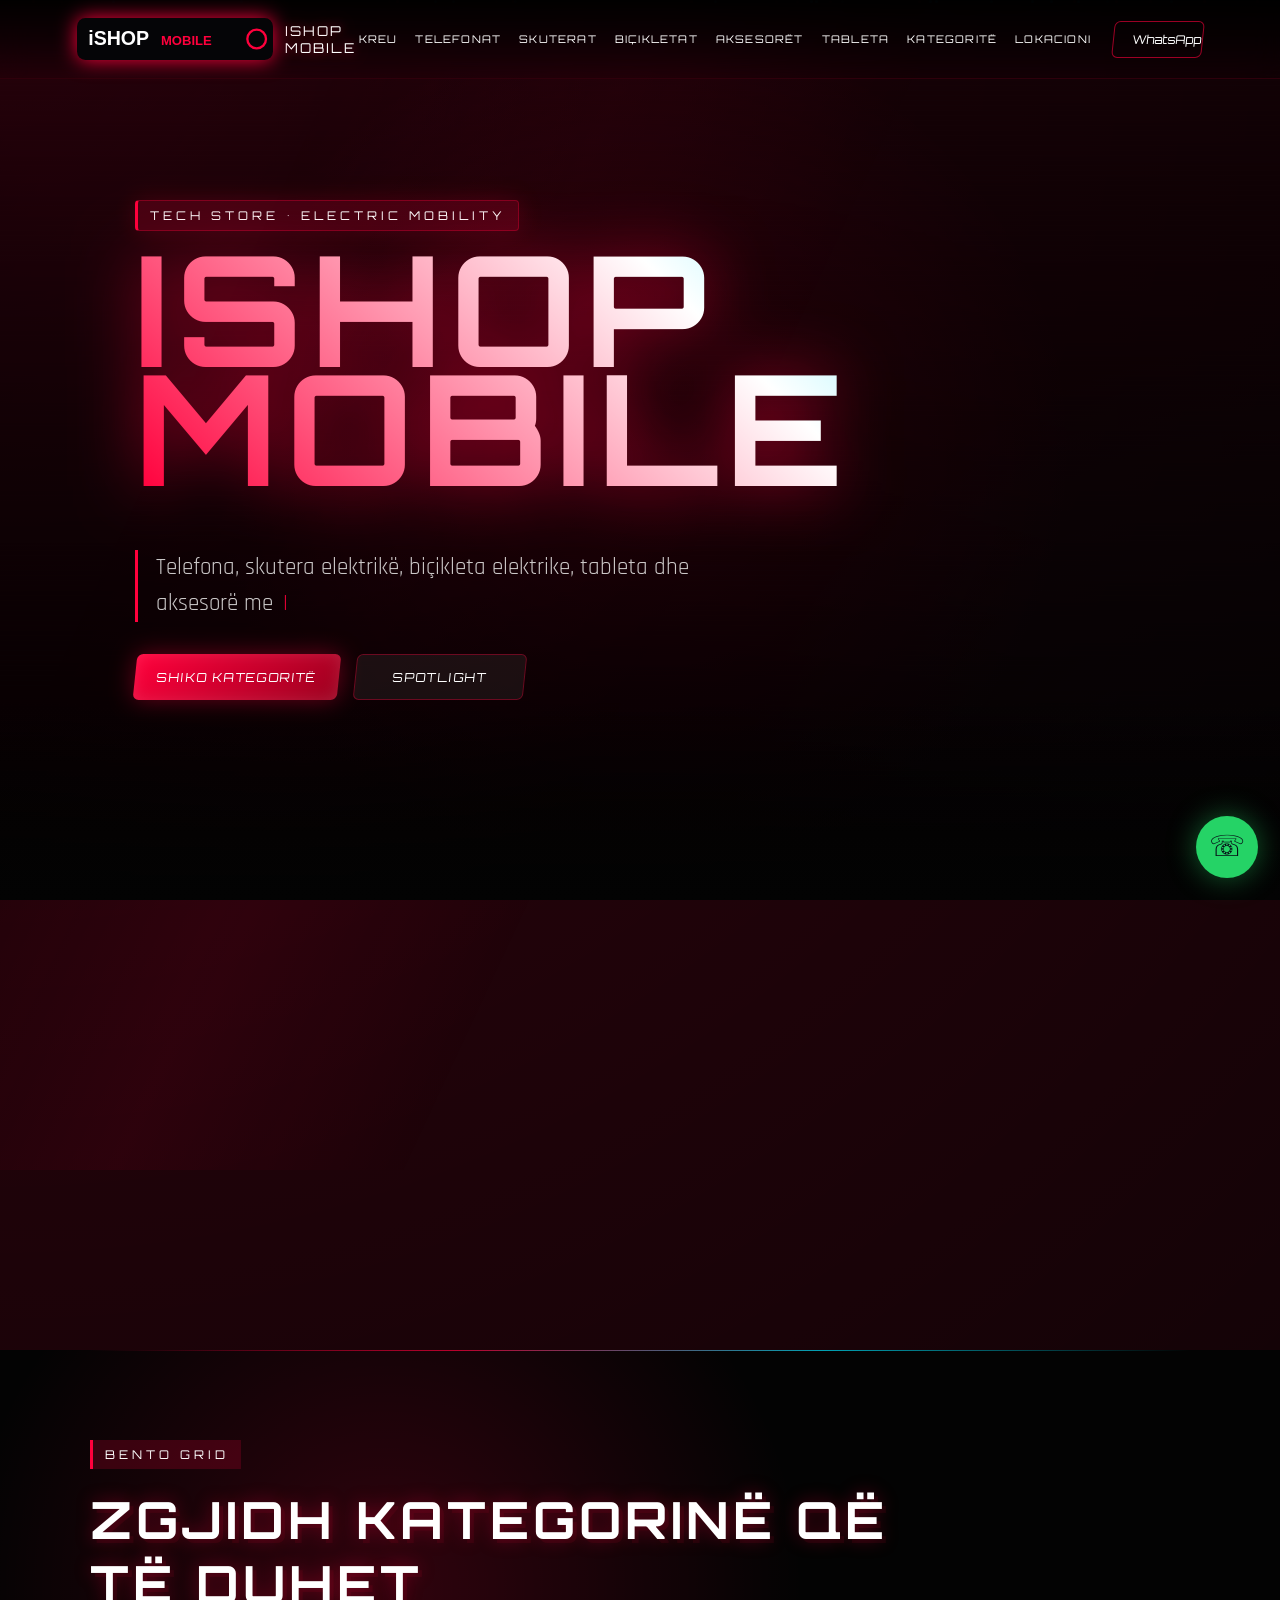
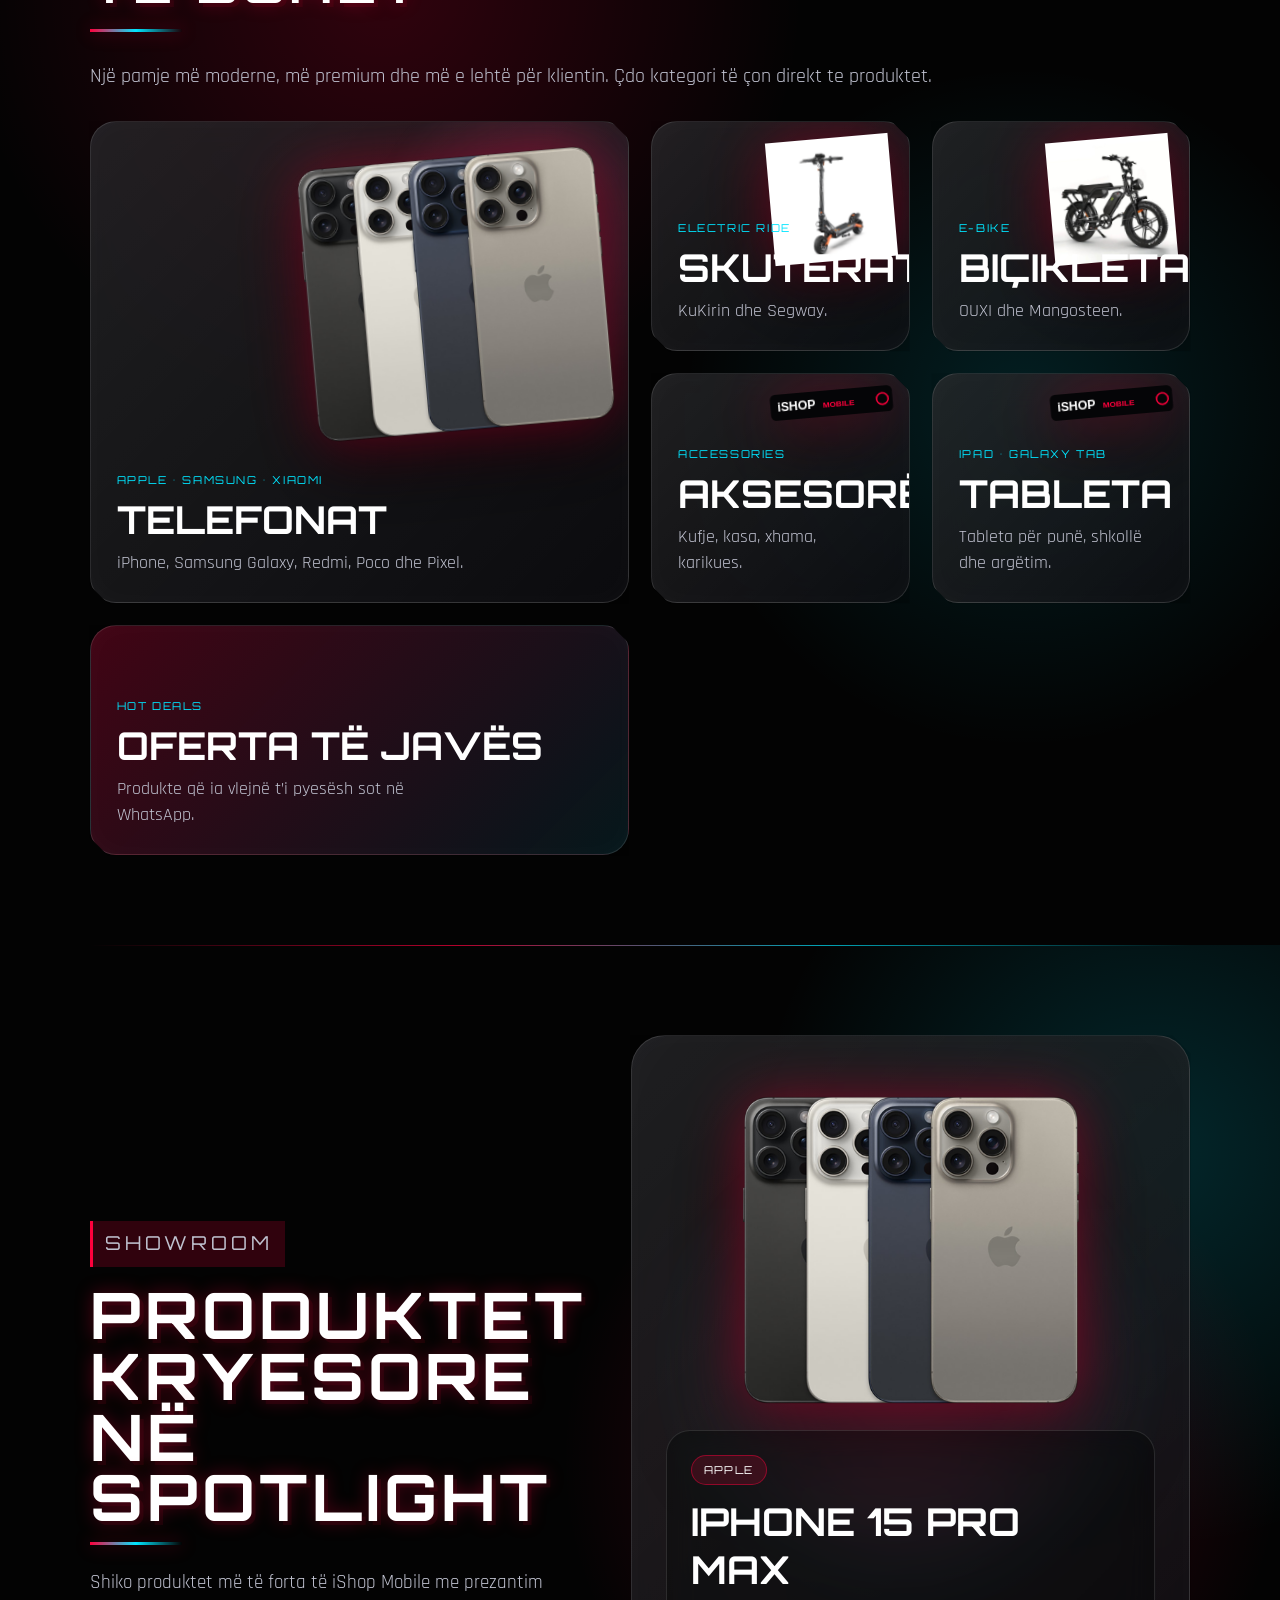
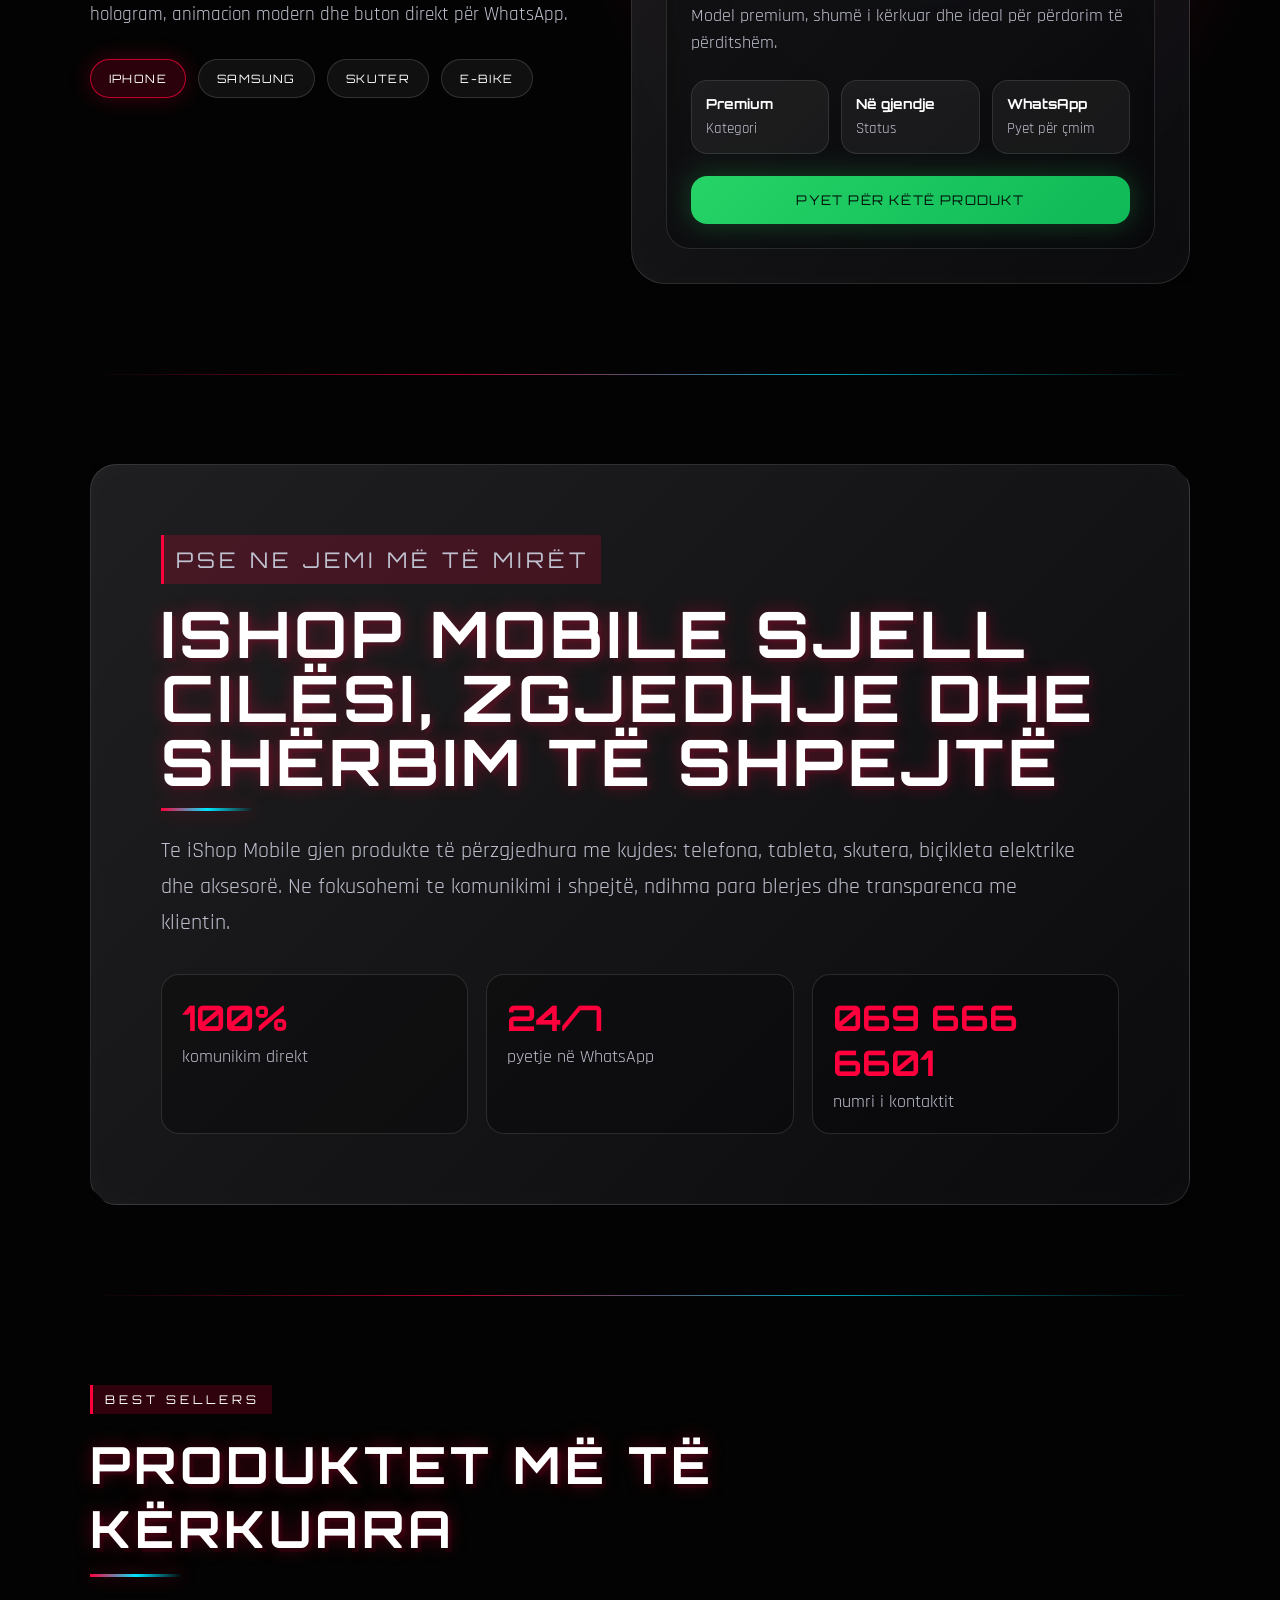
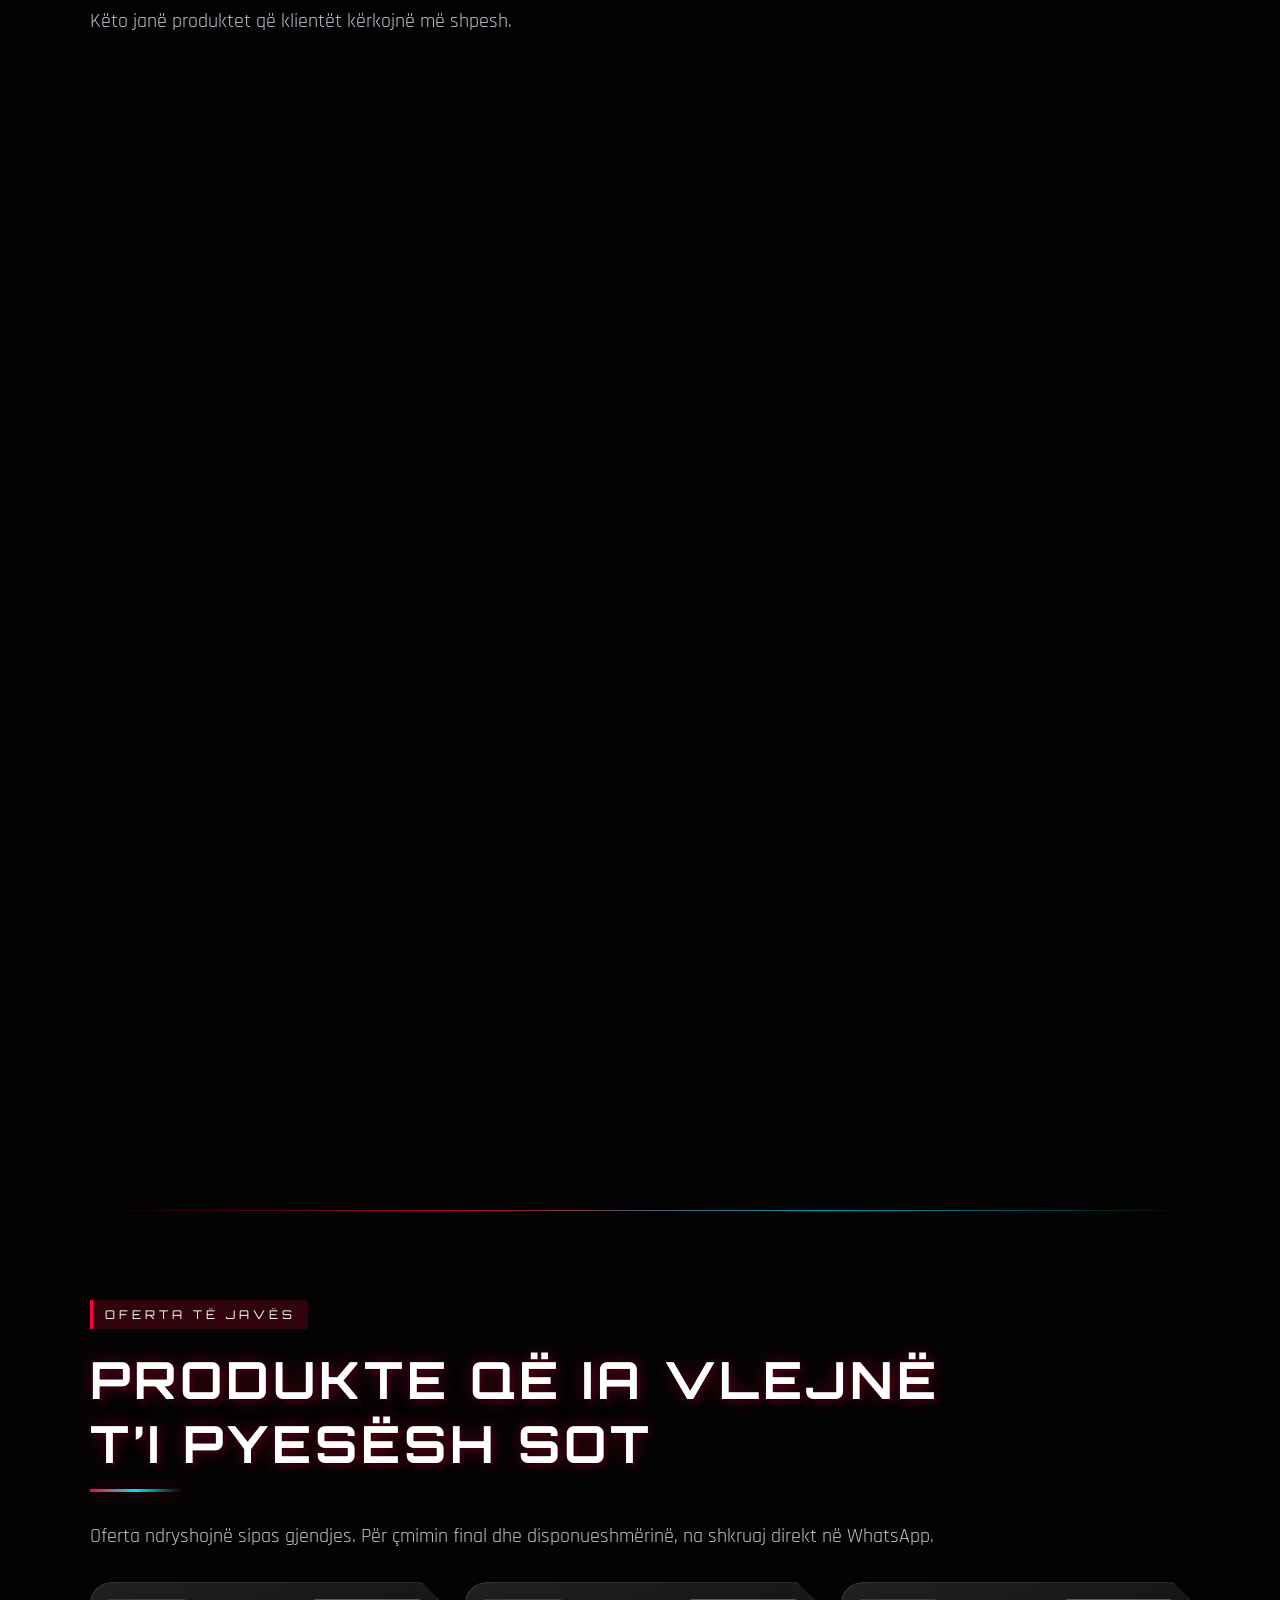
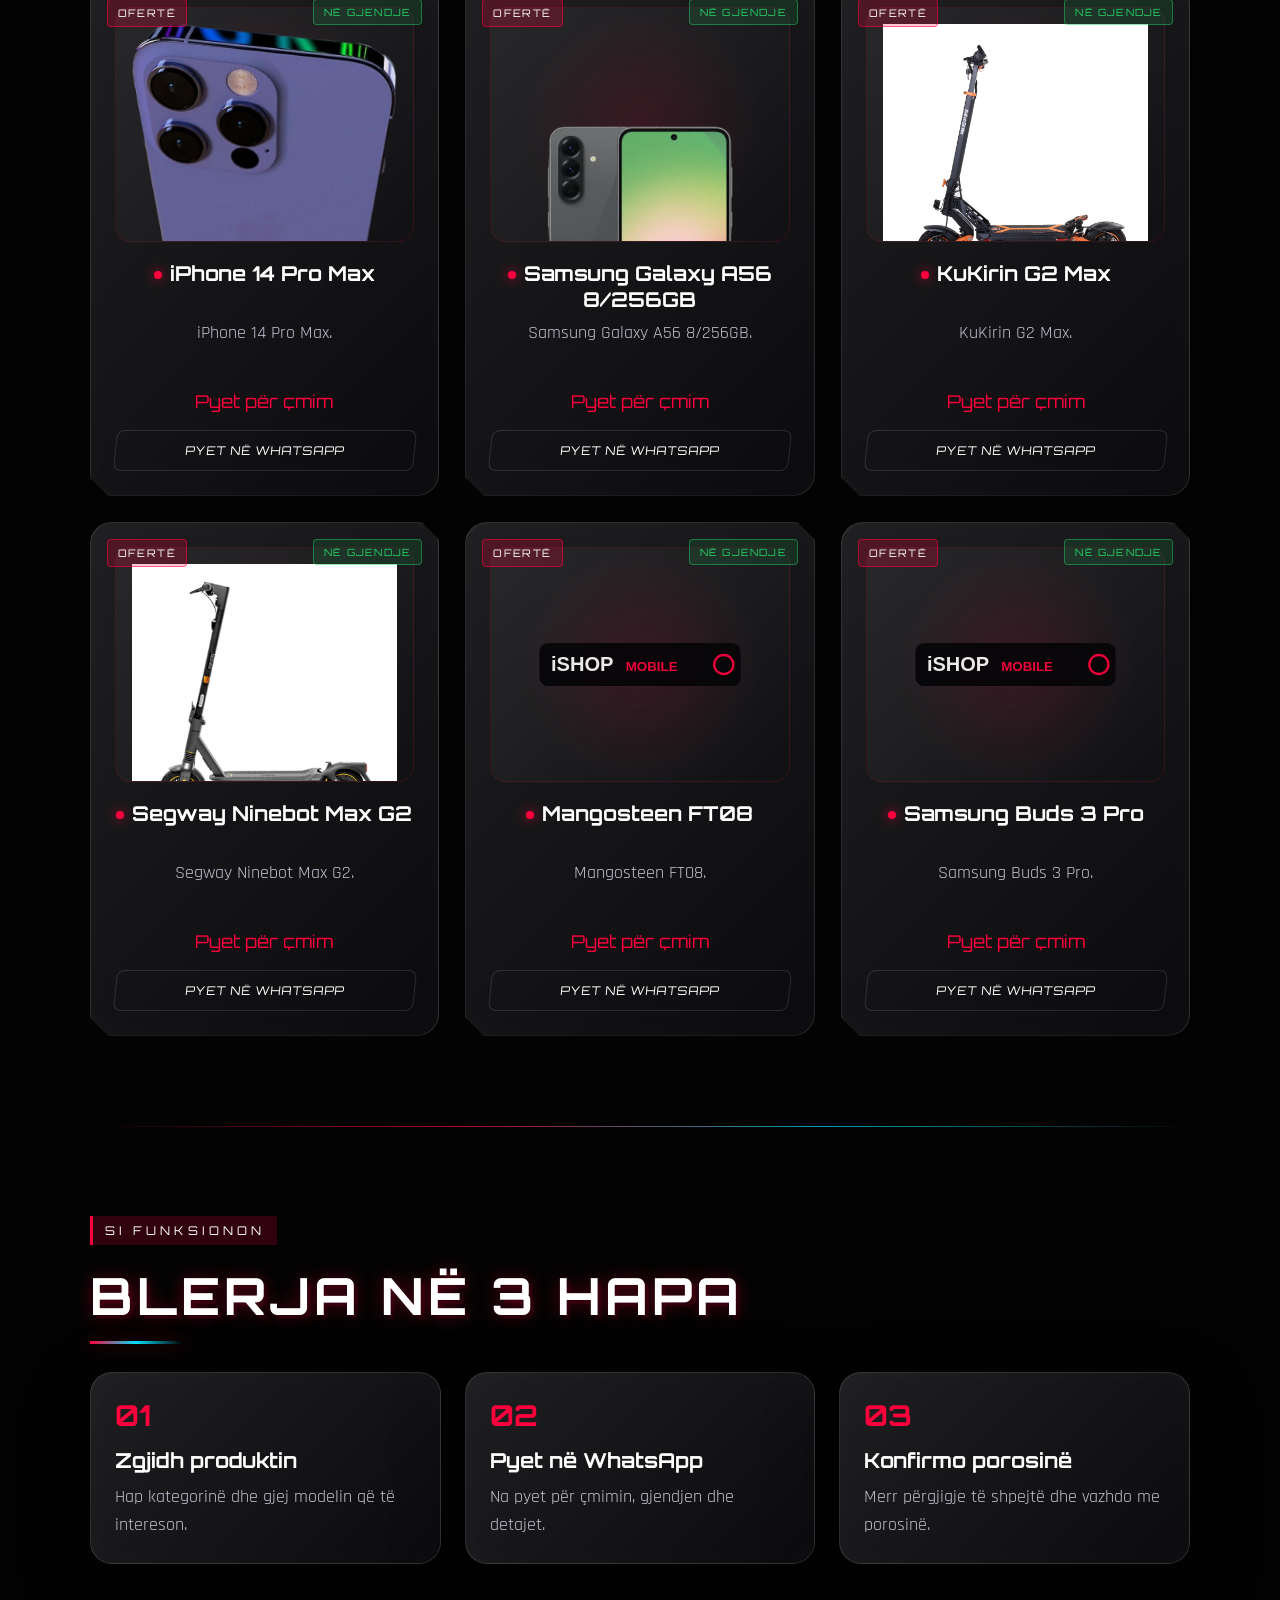
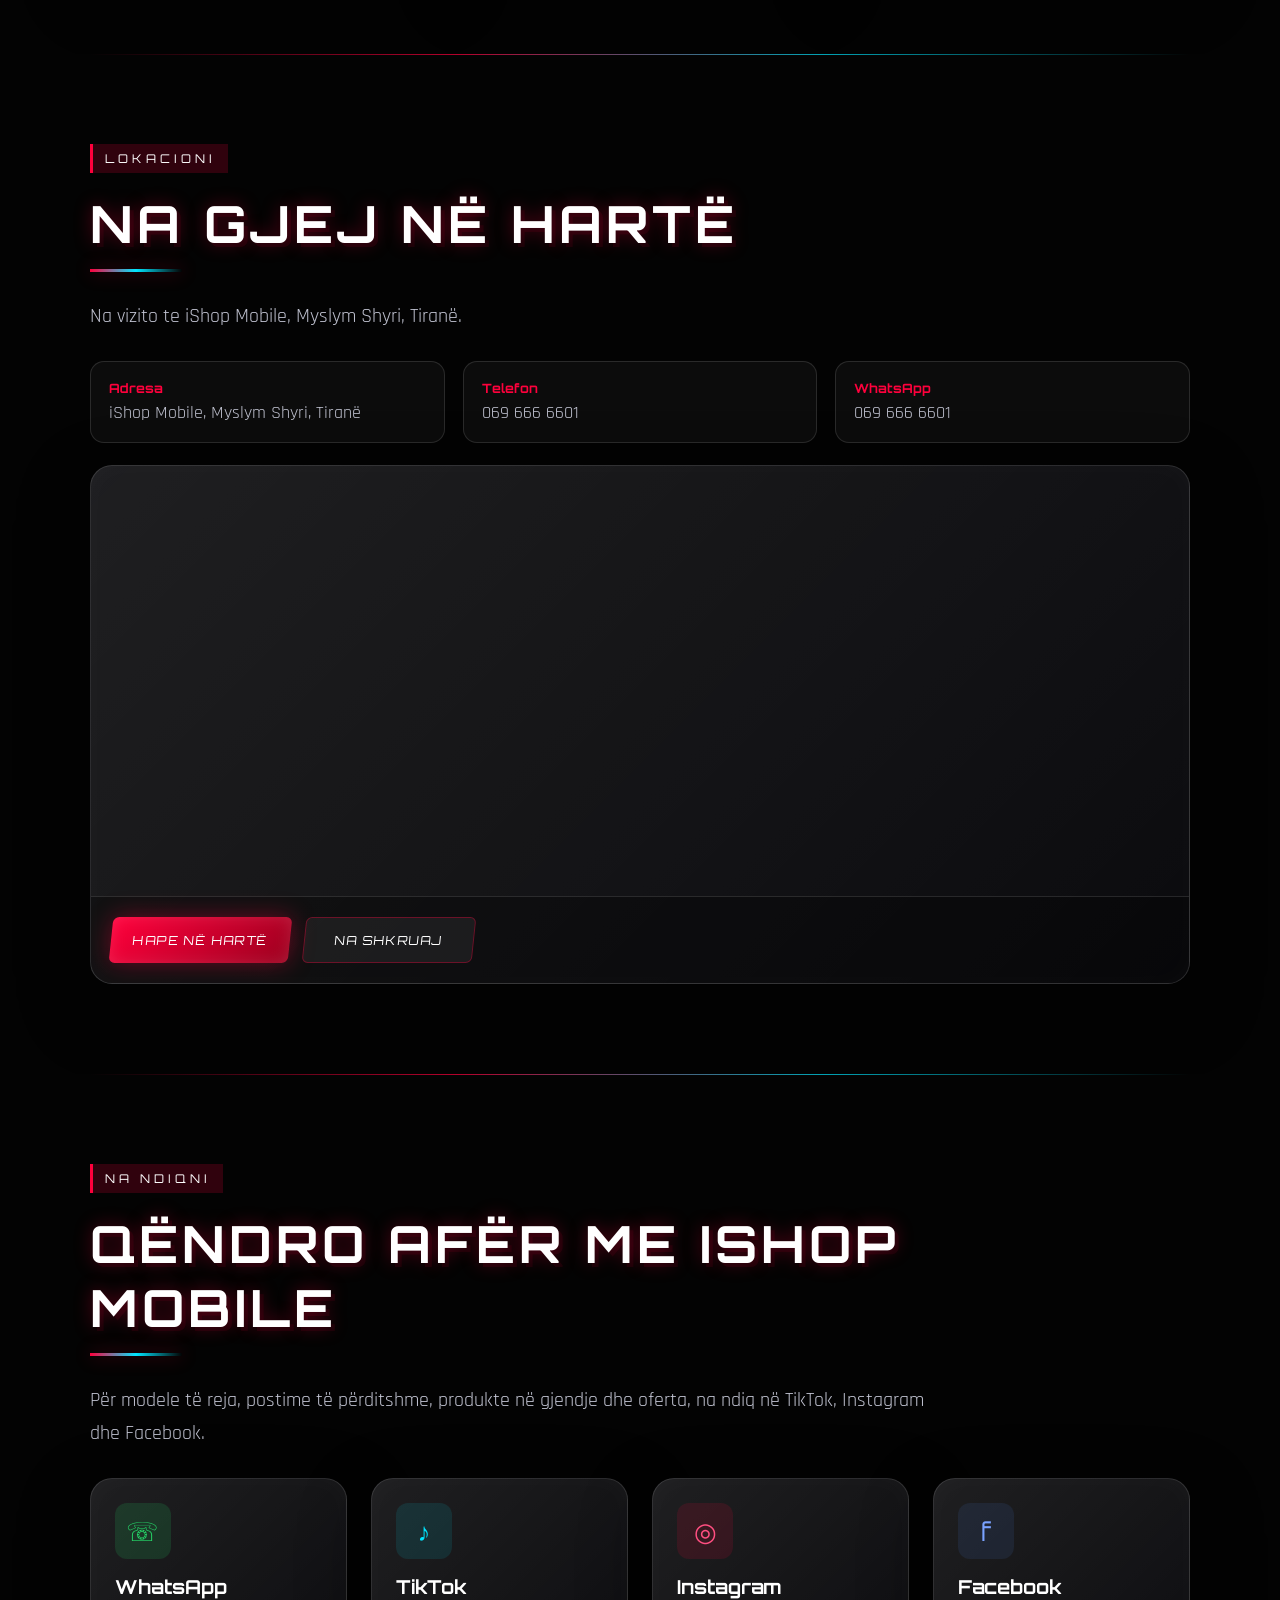
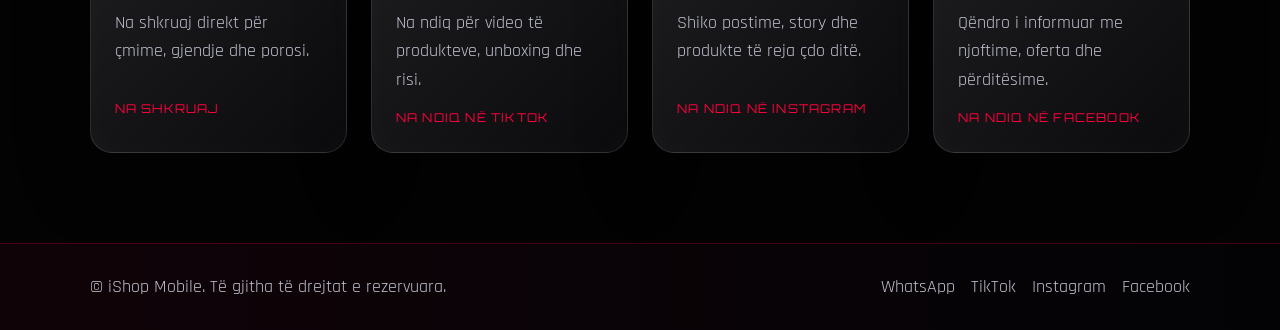
==== commit 3204236e: "web" ====
--- a/index.html
+++ b/index.html
@@ -42,7 +42,7 @@
             <a href="bicikletat.html">Biçikletat</a>
             <a href="aksesoret.html">Aksesorët</a>
             <a href="tableta.html">Tableta</a>
-            <a href="#weekly-offers">Oferta</a>
+            <a href="#bento">Kategoritë</a>
             <a href="#location">Lokacioni</a>
         </nav>
 
@@ -57,18 +57,73 @@
 
                 <div class="cinematic-content">
                     <span class="cinematic-kicker">Tech Store • Electric Mobility</span>
-                    <h1>iSHOP MOBILE</h1>
+                    <h1 class="glitch-title" data-text="iSHOP MOBILE">iSHOP MOBILE</h1>
                     <p>
                         <span id="typingText"></span>
                     </p>
 
                     <div class="hero-buttons">
-                        <a href="telefonat.html" class="primary-btn">Shiko Produktet</a>
+                        <a href="#bento" class="primary-btn">Shiko Kategoritë</a>
                         <a href="#showroom" class="secondary-btn">Spotlight</a>
                     </div>
                 </div>
 
                 <div class="gta-fade-mask"></div>
+            </div>
+        </section>
+
+        <section class="section bento-section" id="bento">
+            <div class="section-top reveal">
+                <p class="eyebrow">Bento Grid</p>
+                <h2>Zgjidh kategorinë që të duhet</h2>
+                <p class="section-lead">
+                    Një pamje më moderne, më premium dhe më e lehtë për klientin.
+                    Çdo kategori të çon direkt te produktet.
+                </p>
+            </div>
+
+            <div class="bento-grid">
+                <a href="telefonat.html" class="bento-card bento-large reveal">
+                    <div class="bento-bg-glow"></div>
+                    <span>Apple • Samsung • Xiaomi</span>
+                    <h3>Telefonat</h3>
+                    <p>iPhone, Samsung Galaxy, Redmi, Poco dhe Pixel.</p>
+                    <img src="images/products/iphone15promax.png" onerror="this.src='images/logo.svg'" alt="Telefonat">
+                </a>
+
+                <a href="skuterat.html" class="bento-card reveal">
+                    <span>Electric Ride</span>
+                    <h3>Skuterat</h3>
+                    <p>KuKirin dhe Segway.</p>
+                    <img src="images/products/kukiring2pro.png" onerror="this.src='images/logo.svg'" alt="Skuterat">
+                </a>
+
+                <a href="bicikletat.html" class="bento-card reveal">
+                    <span>E-Bike</span>
+                    <h3>Biçikletat</h3>
+                    <p>OUXI dhe Mangosteen.</p>
+                    <img src="images/products/ouxiv8.png" onerror="this.src='images/logo.svg'" alt="Biçikletat">
+                </a>
+
+                <a href="aksesoret.html" class="bento-card reveal">
+                    <span>Accessories</span>
+                    <h3>Aksesorët</h3>
+                    <p>Kufje, kasa, xhama, karikues.</p>
+                    <img src="images/products/airpodspro2typec.png" onerror="this.src='images/logo.svg'" alt="Aksesorët">
+                </a>
+
+                <a href="tableta.html" class="bento-card reveal">
+                    <span>iPad • Galaxy Tab</span>
+                    <h3>Tableta</h3>
+                    <p>Tableta për punë, shkollë dhe argëtim.</p>
+                    <img src="images/products/ipad11a16128gbwifi.png" onerror="this.src='images/logo.svg'" alt="Tableta">
+                </a>
+
+                <a href="#weekly-offers" class="bento-card bento-wide reveal">
+                    <span>Hot Deals</span>
+                    <h3>Oferta të javës</h3>
+                    <p>Produkte që ia vlejnë t’i pyesësh sot në WhatsApp.</p>
+                </a>
             </div>
         </section>
 
@@ -77,8 +132,8 @@
                 <p class="eyebrow">Showroom</p>
                 <h2>Produktet kryesore në spotlight</h2>
                 <p>
-                    Shiko produktet më të forta të iShop Mobile me një prezantim modern,
-                    premium dhe më tërheqës për klientin.
+                    Shiko produktet më të forta të iShop Mobile me prezantim hologram,
+                    animacion modern dhe buton direkt për WhatsApp.
                 </p>
 
                 <div class="showroom-controls">
@@ -124,14 +179,13 @@
         </section>
 
         <section class="why-section section" id="why-us">
-            <div class="why-panel always-visible">
+            <div class="why-panel reveal">
                 <p class="eyebrow">Pse ne jemi më të mirët</p>
                 <h2>iShop Mobile sjell cilësi, zgjedhje dhe shërbim të shpejtë</h2>
                 <p>
-                    Te iShop Mobile gjen produkte të përzgjedhura me kujdes: iPhone, Samsung,
-                    Xiaomi, skutera KuKirin/Segway, biçikleta elektrike dhe aksesorë.
-                    Ne fokusohemi te komunikimi i shpejtë, ndihma para blerjes, transparenca
-                    me klientin dhe produkte që përditësohen vazhdimisht sipas gjendjes.
+                    Te iShop Mobile gjen produkte të përzgjedhura me kujdes: telefona,
+                    tableta, skutera, biçikleta elektrike dhe aksesorë. Ne fokusohemi
+                    te komunikimi i shpejtë, ndihma para blerjes dhe transparenca me klientin.
                 </p>
 
                 <div class="why-stats">
@@ -151,65 +205,12 @@
             </div>
         </section>
 
-        <section class="section" id="categories">
-            <div class="category-intro always-visible">
-                <p class="eyebrow">Pse ne jemi të duhurit</p>
-                <h2>Zgjedhja e duhur për teknologji dhe electric mobility</h2>
-                <p>
-                    iShop Mobile është vendi i duhur sepse të ofron shumë kategori produktesh në një vend:
-                    telefona, tableta, skutera, biçikleta elektrike dhe aksesorë. Ne të ndihmojmë të zgjedhësh
-                    produktin që të përshtatet më mirë dhe përgjigjemi shpejt në WhatsApp.
-                </p>
-            </div>
-
-            <p class="eyebrow">Katalogu</p>
-            <h2>Kategoritë e Produkteve</h2>
-
-            <div class="category-grid">
-                <a href="telefonat.html" class="category-card reveal">
-                    <img src="images/products/iphone15promax.png" onerror="this.src='images/logo.svg'" alt="Telefonat">
-                    <span>Apple • Samsung • Xiaomi</span>
-                    <h3>Telefonat</h3>
-                    <p>iPhone, Samsung Galaxy, Redmi, Poco, Pixel dhe modele të tjera.</p>
-                </a>
-
-                <a href="skuterat.html" class="category-card reveal">
-                    <img src="images/products/kukiring2pro.png" onerror="this.src='images/logo.svg'" alt="Skuterat">
-                    <span>KuKirin • Segway</span>
-                    <h3>Skuterat</h3>
-                    <p>Skutera elektrikë KuKirin dhe Segway Ninebot.</p>
-                </a>
-
-                <a href="bicikletat.html" class="category-card reveal">
-                    <img src="images/products/ouxiv8.png" onerror="this.src='images/logo.svg'" alt="Biçikletat">
-                    <span>OUXI • Mangosteen</span>
-                    <h3>Biçikletat</h3>
-                    <p>OUXI V8, V8 Pro, V8 Ultra, V8 Max, V10 dhe Mangosteen FT08.</p>
-                </a>
-
-                <a href="aksesoret.html" class="category-card reveal">
-                    <img src="images/products/airpodspro2typec.png" onerror="this.src='images/logo.svg'" alt="Aksesorët">
-                    <span>Accessories</span>
-                    <h3>Aksesorët</h3>
-                    <p>Kufje, kasa, xhama, karikues dhe aksesorë për skuter/biçikletë.</p>
-                </a>
-
-                <a href="tableta.html" class="category-card reveal">
-                    <img src="images/products/ipad11a16128gbwifi.png" onerror="this.src='images/logo.svg'" alt="Tableta">
-                    <span>iPad • Galaxy Tab</span>
-                    <h3>Tableta</h3>
-                    <p>iPad dhe Samsung Galaxy Tab.</p>
-                </a>
-            </div>
-        </section>
-
         <section class="section best-sellers-section" id="best-sellers">
             <div class="section-top">
                 <p class="eyebrow">Best Sellers</p>
                 <h2>Produktet më të kërkuara</h2>
                 <p class="section-lead">
-                    Këto janë produktet që klientët kërkojnë më shpesh. Kliko foton për ta parë më të madhe
-                    ose pyet direkt në WhatsApp për çmimin dhe gjendjen.
+                    Këto janë produktet që klientët kërkojnë më shpesh.
                 </p>
             </div>
 
@@ -245,7 +246,7 @@
                 <div class="step-card reveal">
                     <strong>02</strong>
                     <h3>Pyet në WhatsApp</h3>
-                    <p>Na pyet për çmimin, gjendjen dhe detajet e produktit.</p>
+                    <p>Na pyet për çmimin, gjendjen dhe detajet.</p>
                 </div>
 
                 <div class="step-card reveal">
@@ -358,6 +359,6 @@
     <a href="https://wa.me/355696666601" target="_blank" class="floating-whatsapp">☏</a>
     <button class="back-to-top" id="backToTop" aria-label="Kthehu lart">↑</button>
 
-    <script src="script.js?v=5"></script>
+    <script src="script.js?v=6"></script>
 </body>
 </html>
--- a/style.css
+++ b/style.css
@@ -1,11 +1,13 @@
 :root {
     --red: #ff003c;
     --blue: #00e5ff;
+    --yellow: #ffd166;
     --black: #030303;
     --card: #0b0b11;
     --text: #ffffff;
     --muted: #bfc1cf;
     --line: rgba(255, 255, 255, 0.12);
+    --glass: rgba(255, 255, 255, 0.075);
     --font-heading: 'Orbitron', sans-serif;
     --font-body: 'Rajdhani', sans-serif;
 }
@@ -22,8 +24,9 @@
 
 body {
     background:
-        radial-gradient(circle at top left, rgba(255, 0, 60, 0.16), transparent 32%),
-        radial-gradient(circle at bottom right, rgba(0, 229, 255, 0.08), transparent 30%),
+        radial-gradient(circle at top left, rgba(255, 0, 60, 0.18), transparent 30%),
+        radial-gradient(circle at bottom right, rgba(0, 229, 255, 0.10), transparent 30%),
+        radial-gradient(circle at center, rgba(255, 209, 102, 0.035), transparent 36%),
         var(--black);
     color: var(--text);
     font-family: var(--font-body);
@@ -50,14 +53,14 @@
     width: 0%;
     height: 3px;
     z-index: 6000;
-    background: linear-gradient(90deg, var(--red), var(--blue), var(--red));
+    background: linear-gradient(90deg, var(--red), var(--blue), var(--yellow), var(--red));
     box-shadow:
         0 0 14px rgba(255, 0, 60, 0.75),
         0 0 24px rgba(0, 229, 255, 0.35);
     transition: width 0.08s linear;
 }
 
-/* PRELOADER */
+/* BACKGROUND EFFECTS */
 
 .preloader {
     position: fixed;
@@ -104,8 +107,6 @@
         filter: drop-shadow(0 0 34px rgba(255, 0, 60, 0.9));
     }
 }
-
-/* BACKGROUND EFFECTS */
 
 .cursor-glow {
     position: fixed;
@@ -166,7 +167,7 @@
     }
 }
 
-/* GTA OVERLAY */
+/* GTA / TECH OVERLAYS */
 
 .rockstar-vignette {
     position: fixed;
@@ -226,7 +227,7 @@
     }
 }
 
-/* LAYER FIX */
+/* LAYERS */
 
 .site-header,
 main,
@@ -266,7 +267,7 @@
     border-bottom: 1px solid rgba(255, 0, 60, 0.18);
     background:
         linear-gradient(to bottom, rgba(0, 0, 0, 0.96), rgba(0, 0, 0, 0.58), transparent);
-    backdrop-filter: blur(10px);
+    backdrop-filter: blur(14px);
 }
 
 .brand {
@@ -317,6 +318,8 @@
     font-size: 0.75rem;
     transition: 0.25s;
     transform: skewX(-6deg);
+    position: relative;
+    overflow: hidden;
 }
 
 .header-cta:hover {
@@ -390,7 +393,7 @@
     line-height: 0.78;
     text-transform: uppercase;
     letter-spacing: 8px;
-    background: linear-gradient(45deg, var(--red), #fff 68%);
+    background: linear-gradient(45deg, var(--red), #fff 55%, var(--blue));
     -webkit-background-clip: text;
     -webkit-text-fill-color: transparent;
     filter: drop-shadow(0 0 32px rgba(255, 0, 60, 0.55));
@@ -454,6 +457,61 @@
     z-index: 3;
 }
 
+/* GLITCH TITLE */
+
+.glitch-title {
+    position: relative;
+}
+
+.glitch-title::before,
+.glitch-title::after {
+    content: attr(data-text);
+    position: absolute;
+    inset: 0;
+    pointer-events: none;
+    opacity: 0.65;
+}
+
+.glitch-title::before {
+    color: var(--blue);
+    transform: translate(3px, -2px);
+    clip-path: inset(0 0 55% 0);
+    animation: glitchTop 2.1s infinite linear alternate-reverse;
+}
+
+.glitch-title::after {
+    color: var(--red);
+    transform: translate(-3px, 2px);
+    clip-path: inset(55% 0 0 0);
+    animation: glitchBottom 1.7s infinite linear alternate-reverse;
+}
+
+.small-glitch {
+    display: inline-block;
+}
+
+.small-glitch::before,
+.small-glitch::after {
+    -webkit-text-fill-color: initial;
+}
+
+@keyframes glitchTop {
+    0% { transform: translate(2px, -2px); }
+    20% { transform: translate(-2px, -1px); }
+    40% { transform: translate(4px, -3px); }
+    60% { transform: translate(-3px, 1px); }
+    80% { transform: translate(2px, -1px); }
+    100% { transform: translate(-1px, -2px); }
+}
+
+@keyframes glitchBottom {
+    0% { transform: translate(-2px, 2px); }
+    25% { transform: translate(3px, 1px); }
+    50% { transform: translate(-4px, 3px); }
+    75% { transform: translate(2px, -1px); }
+    100% { transform: translate(-2px, 2px); }
+}
+
 /* TYPING */
 
 #typingText::after {
@@ -464,13 +522,8 @@
 }
 
 @keyframes typingBlink {
-    0%, 50% {
-        opacity: 1;
-    }
-
-    51%, 100% {
-        opacity: 0;
-    }
+    0%, 50% { opacity: 1; }
+    51%, 100% { opacity: 0; }
 }
 
 /* BUTTONS */
@@ -599,28 +652,175 @@
     max-width: 850px;
 }
 
-/* PANELS */
-
+/* GLASS PANEL */
+
+.glass-panel,
 .why-panel,
 .category-intro,
 .page-hero,
-.map-box {
-    border-radius: 18px;
-    border: 1px solid rgba(255, 0, 60, 0.24);
+.map-box,
+.bento-card,
+.product-card,
+.category-card,
+.social-card,
+.step-card,
+.showroom-card,
+.catalog-summary {
     background:
-        linear-gradient(135deg, rgba(255, 0, 60, 0.14), rgba(255, 255, 255, 0.035)),
-        linear-gradient(115deg, transparent 0%, rgba(255, 255, 255, 0.04) 48%, transparent 52%),
-        rgba(8, 8, 12, 0.96);
+        linear-gradient(135deg, rgba(255, 255, 255, 0.10), rgba(255, 255, 255, 0.025)),
+        rgba(8, 8, 12, 0.72);
+    backdrop-filter: blur(18px);
+    border: 1px solid rgba(255, 255, 255, 0.13);
     box-shadow:
-        0 0 36px rgba(255, 0, 60, 0.12),
-        inset 0 0 28px rgba(255, 255, 255, 0.025);
-}
+        0 24px 70px rgba(0, 0, 0, 0.45),
+        inset 0 0 30px rgba(255, 255, 255, 0.025);
+}
+
+/* BENTO GRID */
+
+.bento-section {
+    background:
+        radial-gradient(circle at 30% 20%, rgba(255, 0, 60, 0.18), transparent 32%),
+        radial-gradient(circle at 80% 55%, rgba(0, 229, 255, 0.12), transparent 28%),
+        #030303;
+}
+
+.bento-grid {
+    display: grid;
+    grid-template-columns: repeat(4, 1fr);
+    grid-auto-rows: 230px;
+    gap: 22px;
+}
+
+.bento-card {
+    position: relative;
+    overflow: hidden;
+    border-radius: 26px;
+    padding: 26px;
+    display: flex;
+    flex-direction: column;
+    justify-content: flex-end;
+    isolation: isolate;
+    transition: 0.35s ease;
+}
+
+.bento-card::before {
+    content: "";
+    position: absolute;
+    inset: 0;
+    background:
+        radial-gradient(circle at var(--mouse-x, 50%) var(--mouse-y, 50%), rgba(255, 255, 255, 0.16), transparent 24%),
+        linear-gradient(135deg, rgba(255, 0, 60, 0.10), rgba(0, 229, 255, 0.07));
+    opacity: 0;
+    transition: 0.3s ease;
+    z-index: -1;
+}
+
+.bento-card:hover::before {
+    opacity: 1;
+}
+
+.bento-card span {
+    font-family: var(--font-heading);
+    font-size: 0.68rem;
+    letter-spacing: 1.6px;
+    text-transform: uppercase;
+    color: var(--blue);
+    margin-bottom: 8px;
+}
+
+.bento-card h3 {
+    font-family: var(--font-heading);
+    text-transform: uppercase;
+    font-size: clamp(1.45rem, 3vw, 2.4rem);
+    margin-bottom: 8px;
+}
+
+.bento-card p {
+    color: var(--muted);
+    line-height: 1.45;
+    max-width: 360px;
+}
+
+.bento-card img {
+    position: absolute;
+    right: 16px;
+    top: 16px;
+    width: 48%;
+    max-height: 72%;
+    object-fit: contain;
+    filter:
+        drop-shadow(0 0 30px rgba(255, 0, 60, 0.38))
+        drop-shadow(0 28px 32px rgba(0, 0, 0, 0.65));
+    transform: rotate(-5deg);
+    transition: 0.35s ease;
+    z-index: -1;
+}
+
+.bento-card:hover {
+    border-color: rgba(255, 0, 60, 0.48);
+    box-shadow:
+        0 0 38px rgba(255, 0, 60, 0.24),
+        0 0 70px rgba(0, 229, 255, 0.12),
+        0 35px 80px rgba(0, 0, 0, 0.55);
+}
+
+.bento-card:hover img {
+    transform: rotate(0deg) scale(1.08) translateY(-8px);
+}
+
+.bento-large {
+    grid-column: span 2;
+    grid-row: span 2;
+}
+
+.bento-large img {
+    width: 58%;
+    max-height: 78%;
+}
+
+.bento-wide {
+    grid-column: span 2;
+    background:
+        linear-gradient(135deg, rgba(255, 0, 60, 0.24), rgba(0, 229, 255, 0.08)),
+        rgba(8, 8, 12, 0.72);
+}
+
+.bento-bg-glow {
+    position: absolute;
+    width: 340px;
+    height: 340px;
+    border-radius: 50%;
+    right: -80px;
+    top: -60px;
+    background:
+        radial-gradient(circle, rgba(255, 0, 60, 0.30), transparent 66%),
+        radial-gradient(circle, rgba(0, 229, 255, 0.14), transparent 70%);
+    filter: blur(6px);
+    z-index: -2;
+    animation: bentoGlow 3s ease-in-out infinite alternate;
+}
+
+@keyframes bentoGlow {
+    from {
+        transform: scale(0.9);
+        opacity: 0.7;
+    }
+
+    to {
+        transform: scale(1.15);
+        opacity: 1;
+    }
+}
+
+/* PANELS */
 
 .why-panel,
 .category-intro {
     max-width: 1100px;
     margin: 0 auto;
     padding: clamp(28px, 6vw, 70px);
+    border-radius: 26px;
 }
 
 .why-panel h2,
@@ -647,7 +847,7 @@
 
 .why-stats div {
     border: 1px solid var(--line);
-    border-radius: 14px;
+    border-radius: 18px;
     padding: 20px;
     background: rgba(0, 0, 0, 0.28);
 }
@@ -662,18 +862,6 @@
 
 .why-stats span {
     color: var(--muted);
-}
-
-.category-intro {
-    margin-bottom: 55px;
-}
-
-.always-visible,
-.why-panel,
-.category-intro {
-    opacity: 1 !important;
-    transform: none !important;
-    visibility: visible !important;
 }
 
 /* SHOWROOM */
@@ -741,14 +929,6 @@
     display: grid;
     align-content: space-between;
     overflow: hidden;
-    background:
-        linear-gradient(145deg, rgba(255, 255, 255, 0.11), rgba(255, 255, 255, 0.025)),
-        rgba(7, 7, 12, 0.9);
-    border: 1px solid rgba(255, 255, 255, 0.14);
-    box-shadow:
-        0 0 60px rgba(255, 0, 60, 0.18),
-        0 0 90px rgba(0, 229, 255, 0.08),
-        inset 0 0 40px rgba(255, 255, 255, 0.035);
     transform-style: preserve-3d;
 }
 
@@ -888,7 +1068,7 @@
     box-shadow: 0 0 38px rgba(37, 211, 102, 0.45);
 }
 
-/* CATEGORY CARDS */
+/* PRODUCTS / CARDS */
 
 .category-grid {
     display: grid;
@@ -900,17 +1080,31 @@
 .product-card,
 .social-card,
 .step-card {
-    background:
-        linear-gradient(150deg, rgba(16, 16, 22, 0.98), rgba(3, 3, 6, 0.98));
-    border: 1px solid rgba(255, 255, 255, 0.11);
-    border-radius: 16px;
+    border-radius: 22px;
     padding: 24px;
     transition: 0.25s;
-    box-shadow:
-        0 20px 50px rgba(0, 0, 0, 0.42),
-        inset 0 0 0 1px rgba(255, 255, 255, 0.025);
     position: relative;
     overflow: hidden;
+}
+
+.category-card::before,
+.product-card::before,
+.social-card::before,
+.step-card::before {
+    content: "";
+    position: absolute;
+    inset: 0;
+    background: radial-gradient(circle at var(--mouse-x, 50%) var(--mouse-y, 50%), rgba(255, 255, 255, 0.13), transparent 26%);
+    opacity: 0;
+    transition: 0.25s;
+    pointer-events: none;
+}
+
+.category-card:hover::before,
+.product-card:hover::before,
+.social-card:hover::before,
+.step-card:hover::before {
+    opacity: 1;
 }
 
 .category-card img {
@@ -949,8 +1143,6 @@
     line-height: 1.55;
 }
 
-/* PRODUCTS */
-
 .featured-grid,
 .products-grid {
     display: grid;
@@ -1016,7 +1208,7 @@
 .product-image-wrapper {
     position: relative;
     height: 235px;
-    border-radius: 12px;
+    border-radius: 16px;
     overflow: hidden;
     margin-bottom: 18px;
     display: grid;
@@ -1091,7 +1283,7 @@
     border: 1px solid var(--line);
     background: transparent;
     color: #fff;
-    border-radius: 6px;
+    border-radius: 8px;
     padding: 12px 16px;
     cursor: pointer;
     font-family: var(--font-heading);
@@ -1154,7 +1346,7 @@
     line-height: 1.6;
 }
 
-/* MAP / CONTACT */
+/* MAP / CONTACT / SOCIAL */
 
 .contact-grid {
     display: grid;
@@ -1187,6 +1379,7 @@
 
 .map-box {
     overflow: hidden;
+    border-radius: 22px;
 }
 
 .map-box iframe {
@@ -1204,8 +1397,6 @@
     background: rgba(0, 0, 0, 0.32);
 }
 
-/* SOCIAL */
-
 .social-grid {
     display: grid;
     grid-template-columns: repeat(auto-fit, minmax(240px, 1fr));
@@ -1278,6 +1469,7 @@
     overflow: hidden;
     padding: clamp(30px, 6vw, 64px);
     margin-bottom: 26px;
+    border-radius: 26px;
 }
 
 .page-hero h1 {
@@ -1333,9 +1525,7 @@
     justify-content: space-between;
     gap: 15px;
     flex-wrap: wrap;
-    border: 1px solid rgba(255, 0, 60, 0.18);
-    background: linear-gradient(90deg, rgba(255, 0, 60, 0.09), rgba(255, 255, 255, 0.035));
-    border-radius: 12px;
+    border-radius: 16px;
     padding: 18px;
     color: var(--muted);
     margin-bottom: 26px;
@@ -1505,7 +1695,8 @@
 .showroom-card,
 .page-hero,
 .why-panel,
-.category-intro {
+.category-intro,
+.bento-card {
     clip-path: polygon(
         0 0,
         calc(100% - 18px) 0,
@@ -1525,6 +1716,15 @@
 
     .main-nav a {
         font-size: 0.6rem;
+    }
+
+    .bento-grid {
+        grid-template-columns: repeat(2, 1fr);
+    }
+
+    .bento-large,
+    .bento-wide {
+        grid-column: span 2;
     }
 }
 
@@ -1654,8 +1854,28 @@
     }
 
     .products-grid,
-    .featured-grid {
+    .featured-grid,
+    .bento-grid {
         grid-template-columns: 1fr;
+    }
+
+    .bento-grid {
+        grid-auto-rows: minmax(230px, auto);
+    }
+
+    .bento-large,
+    .bento-wide {
+        grid-column: span 1;
+        grid-row: span 1;
+    }
+
+    .bento-card {
+        min-height: 250px;
+    }
+
+    .bento-card img {
+        width: 52%;
+        opacity: 0.75;
     }
 
     .catalog-tools input,
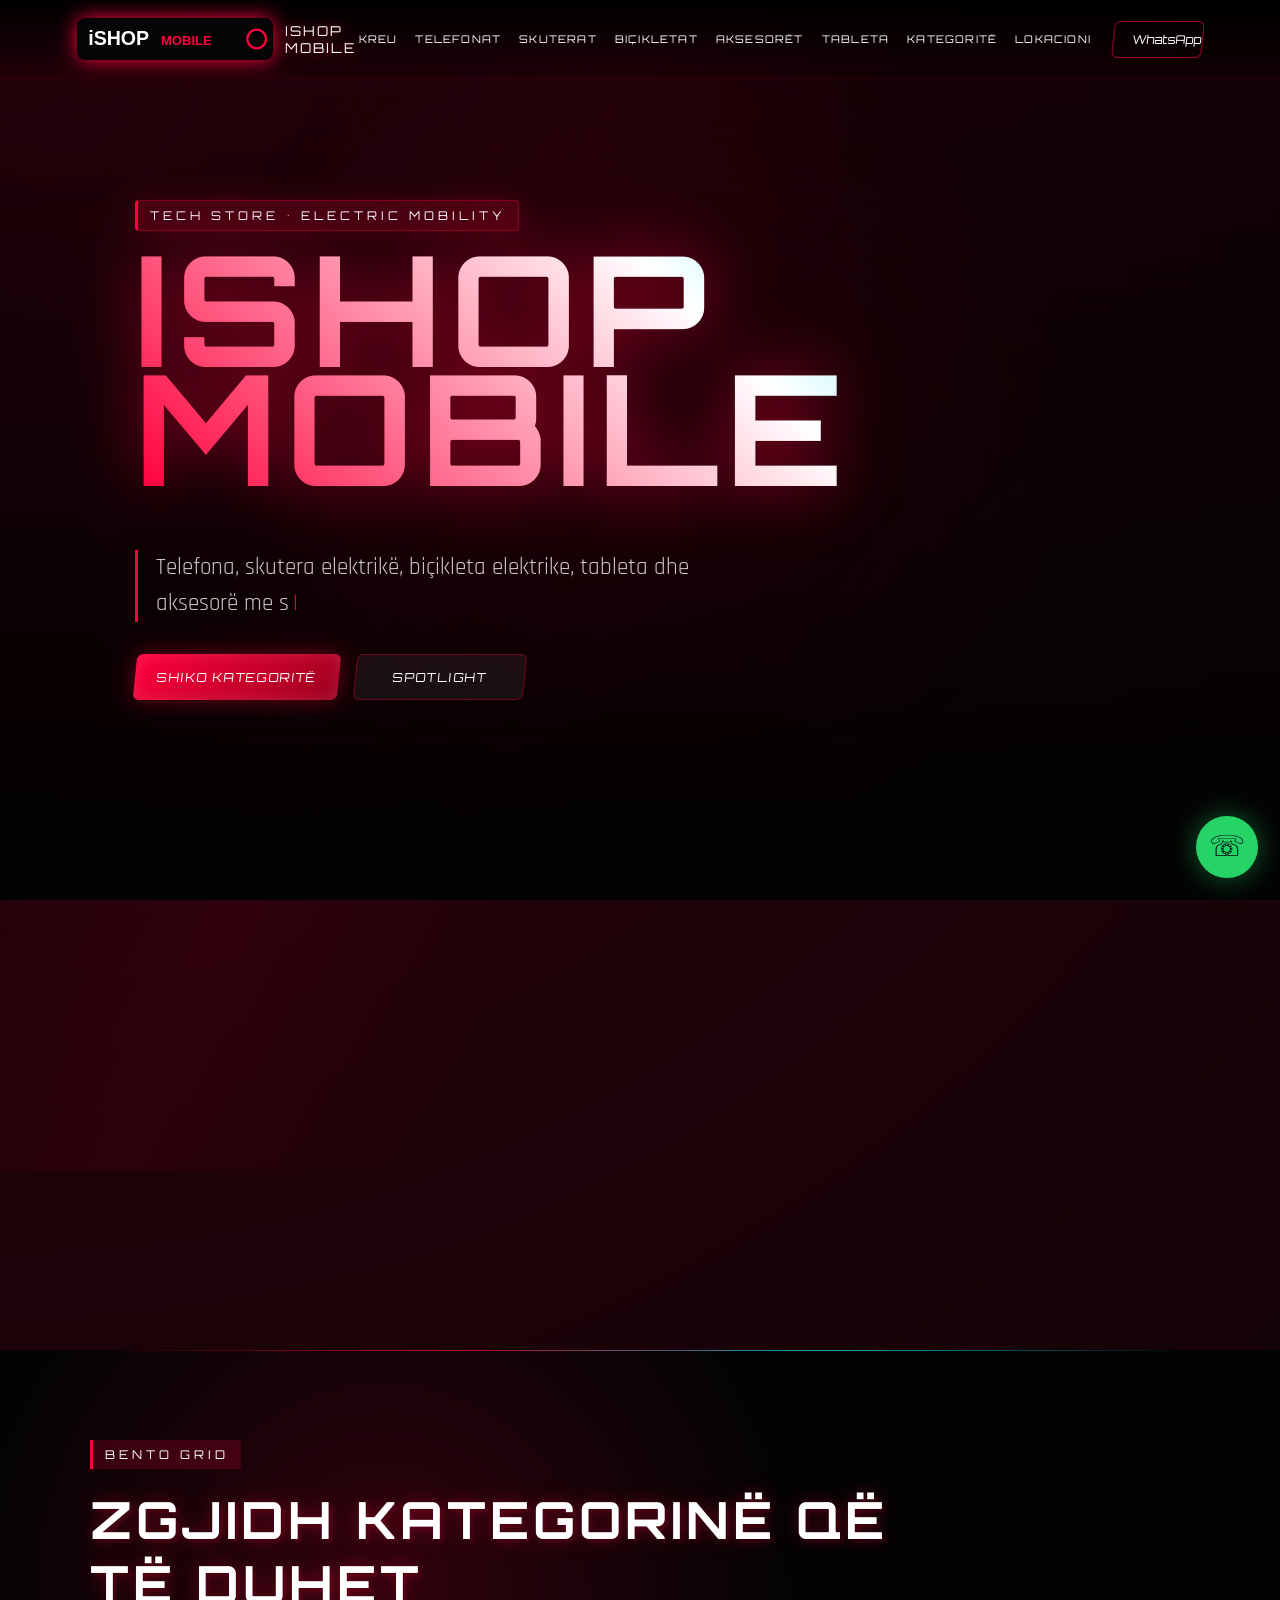
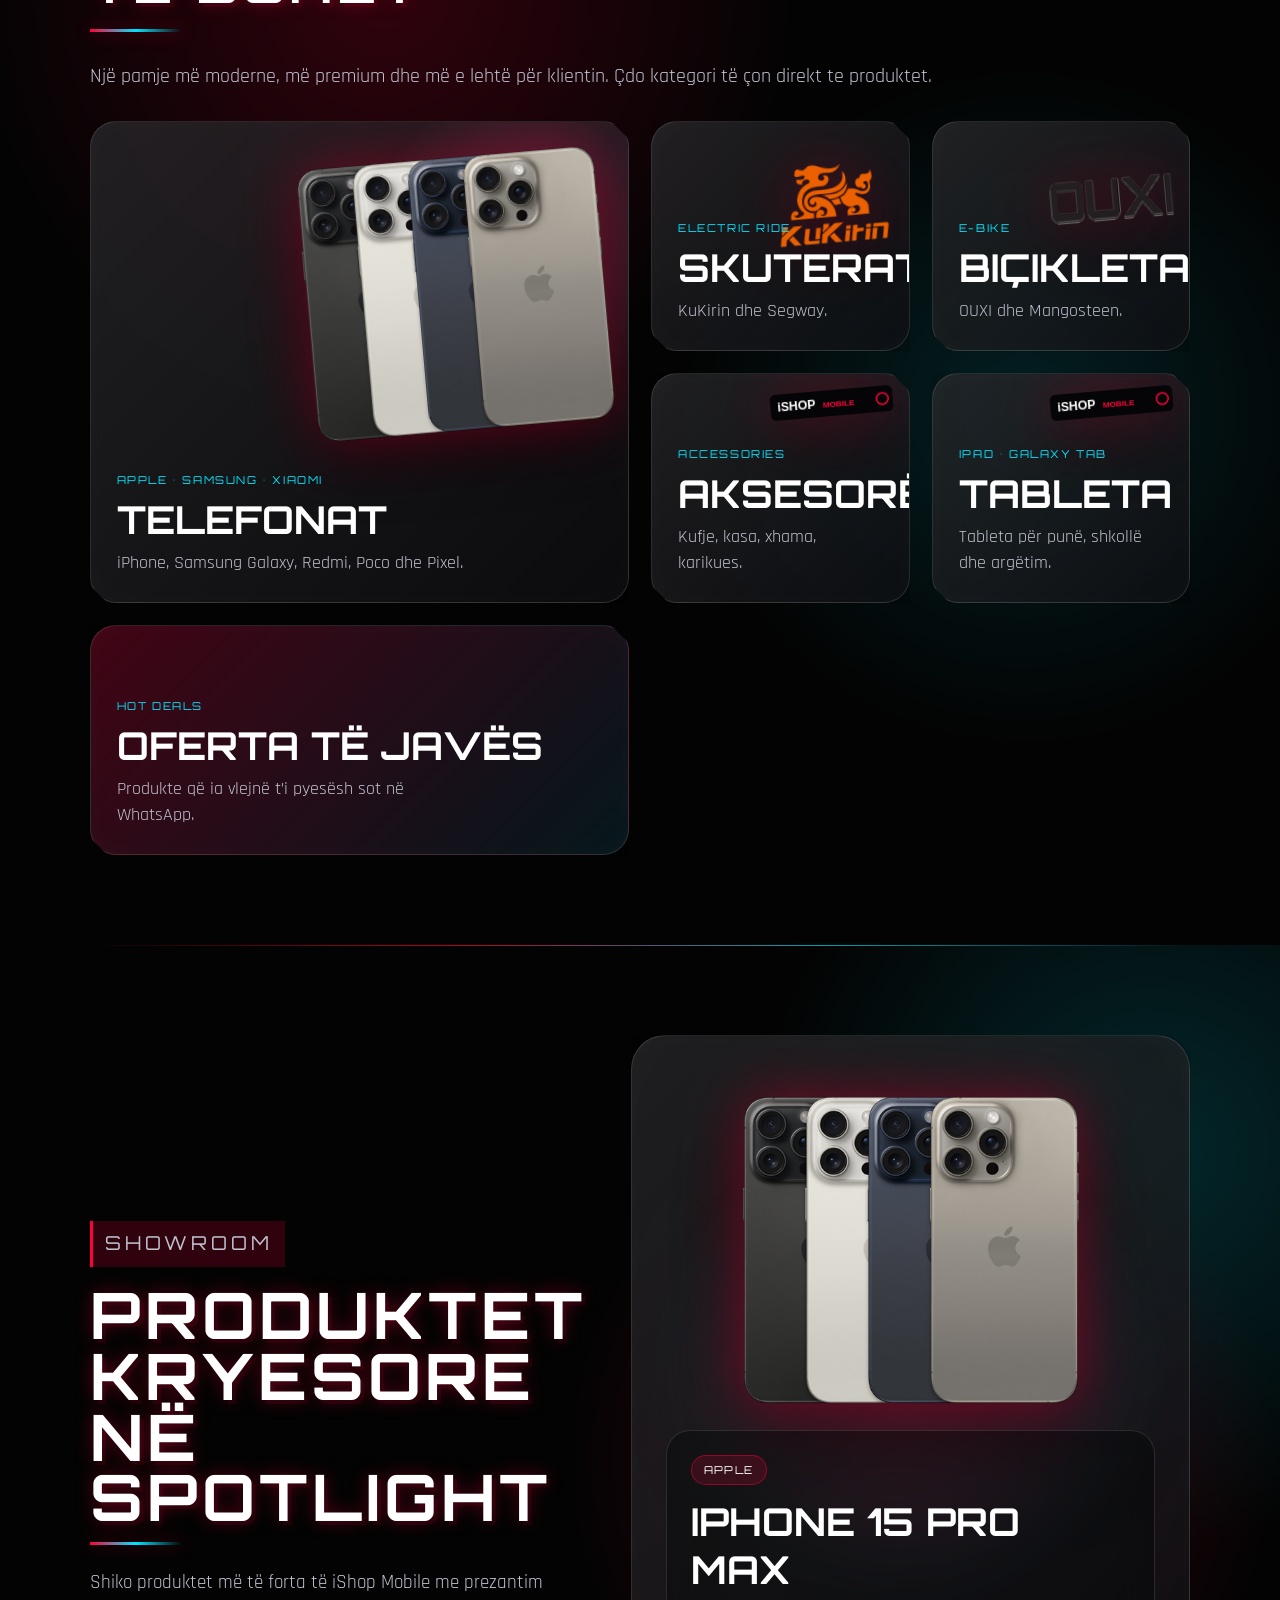
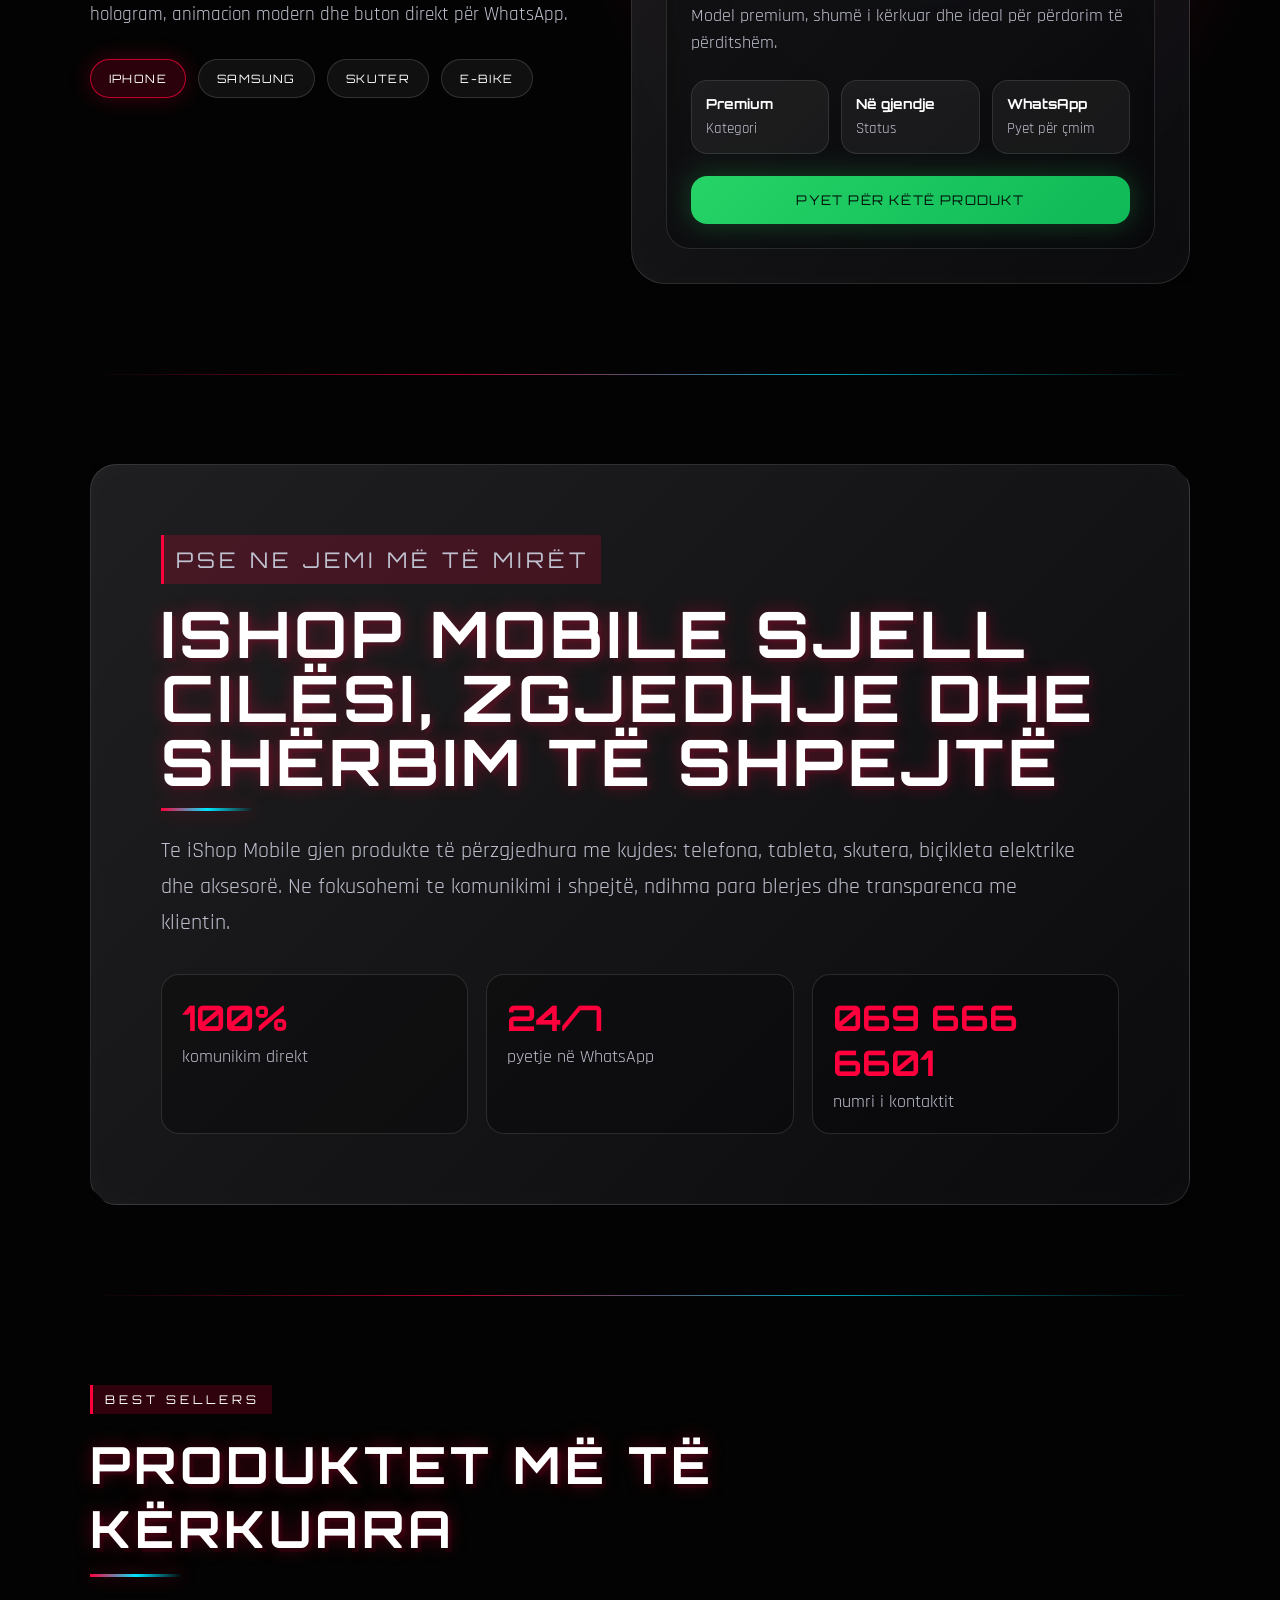
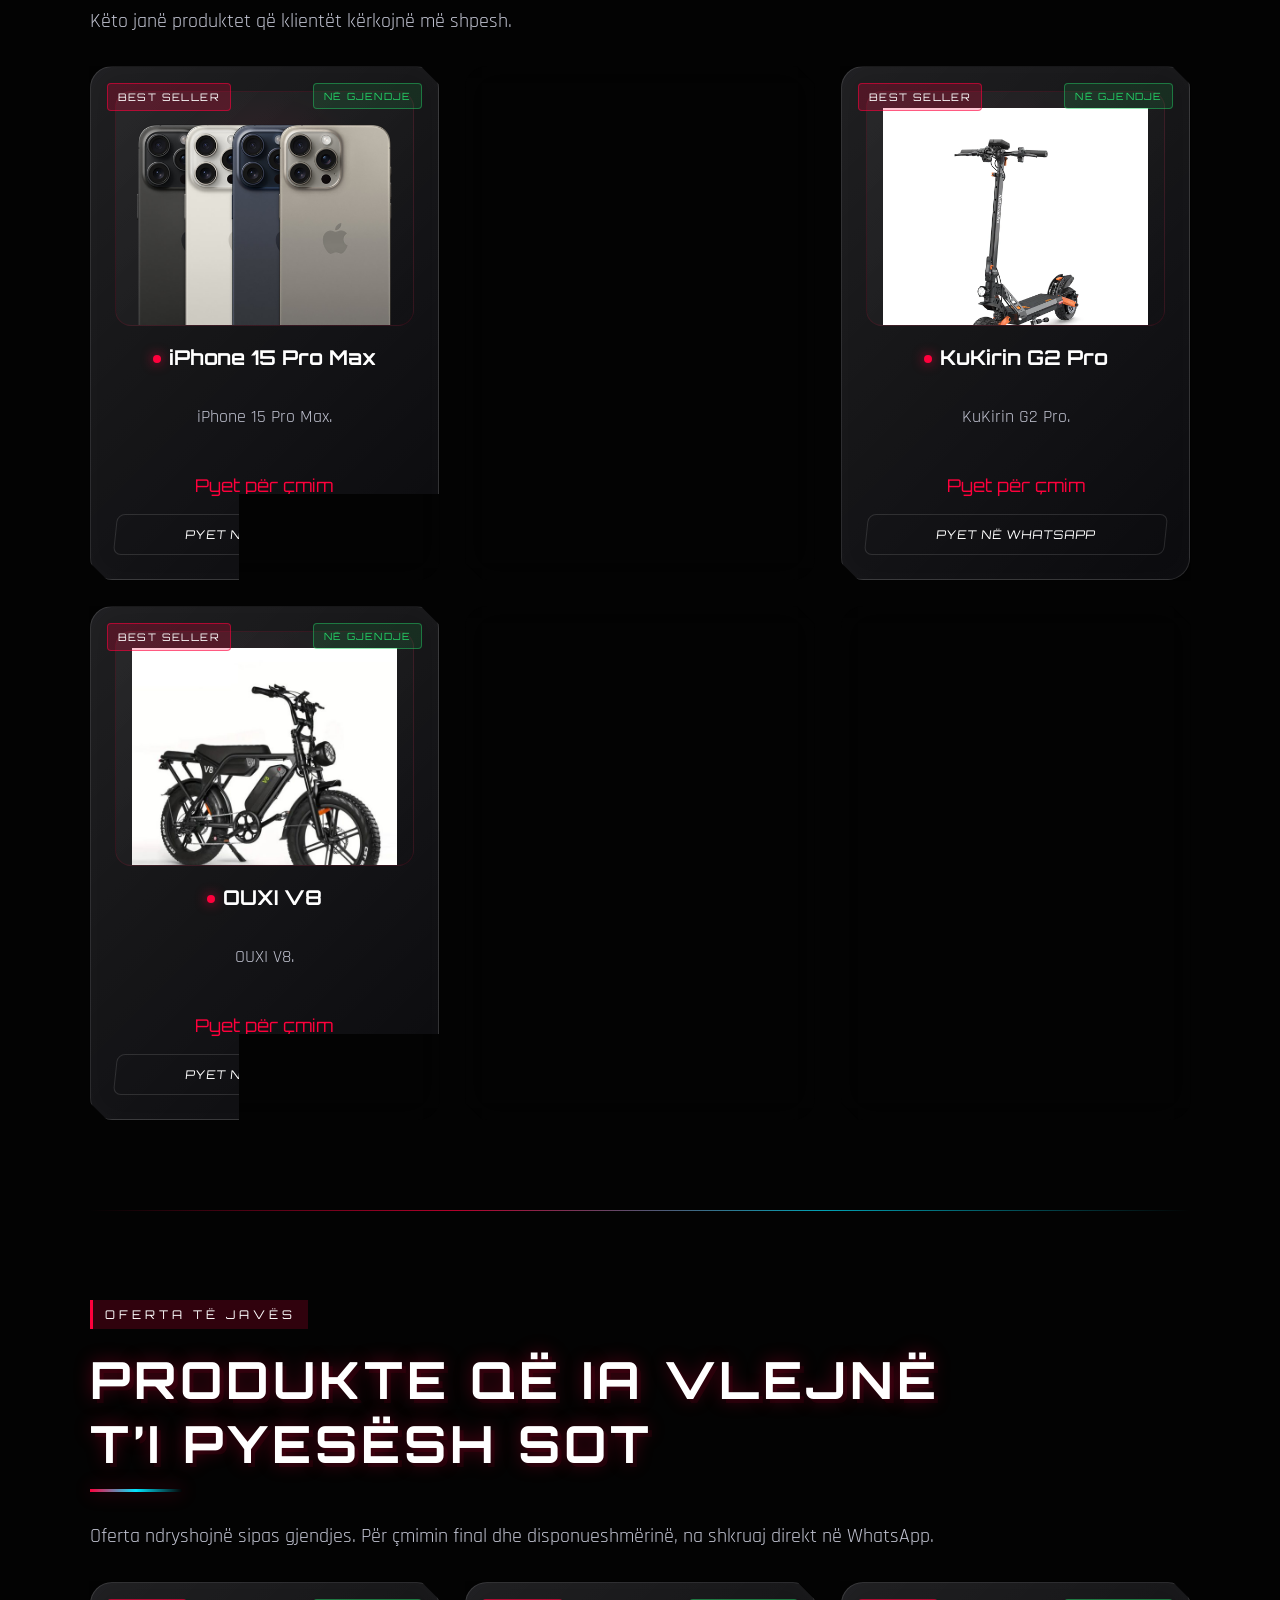
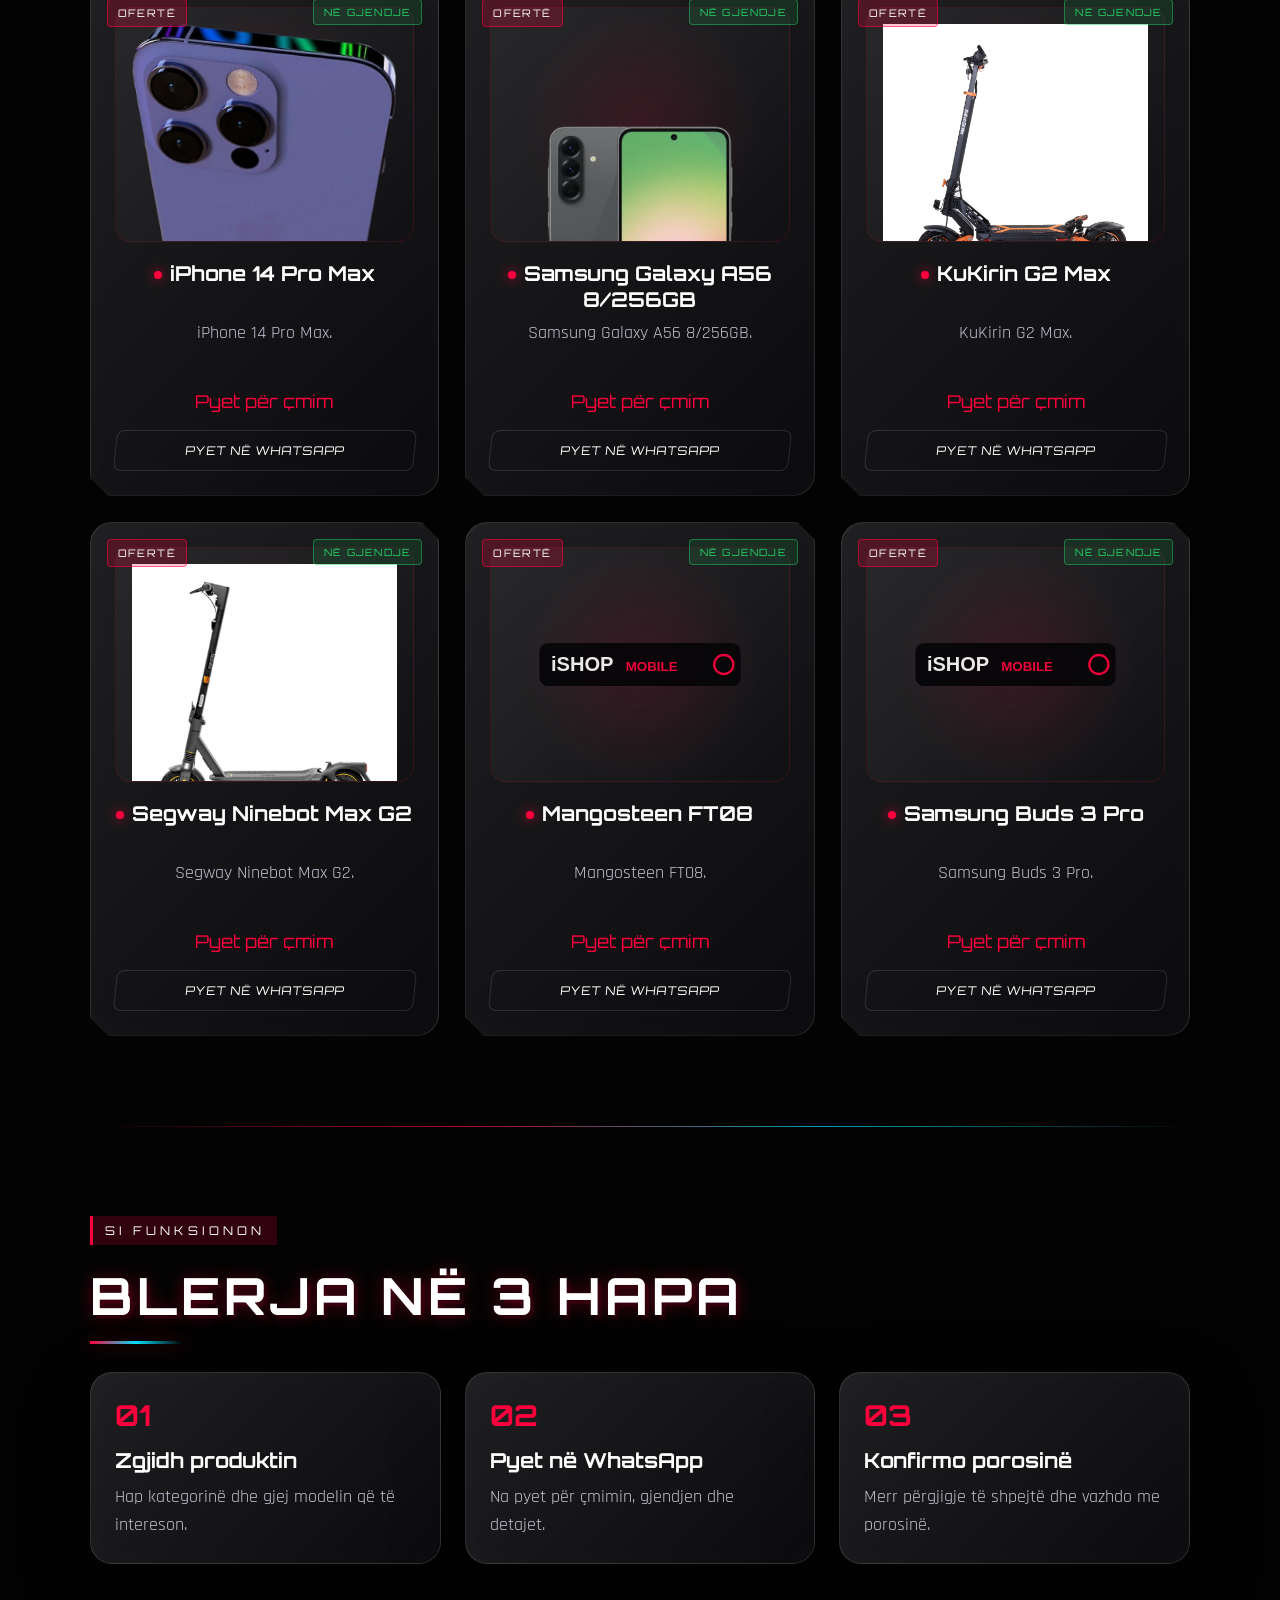
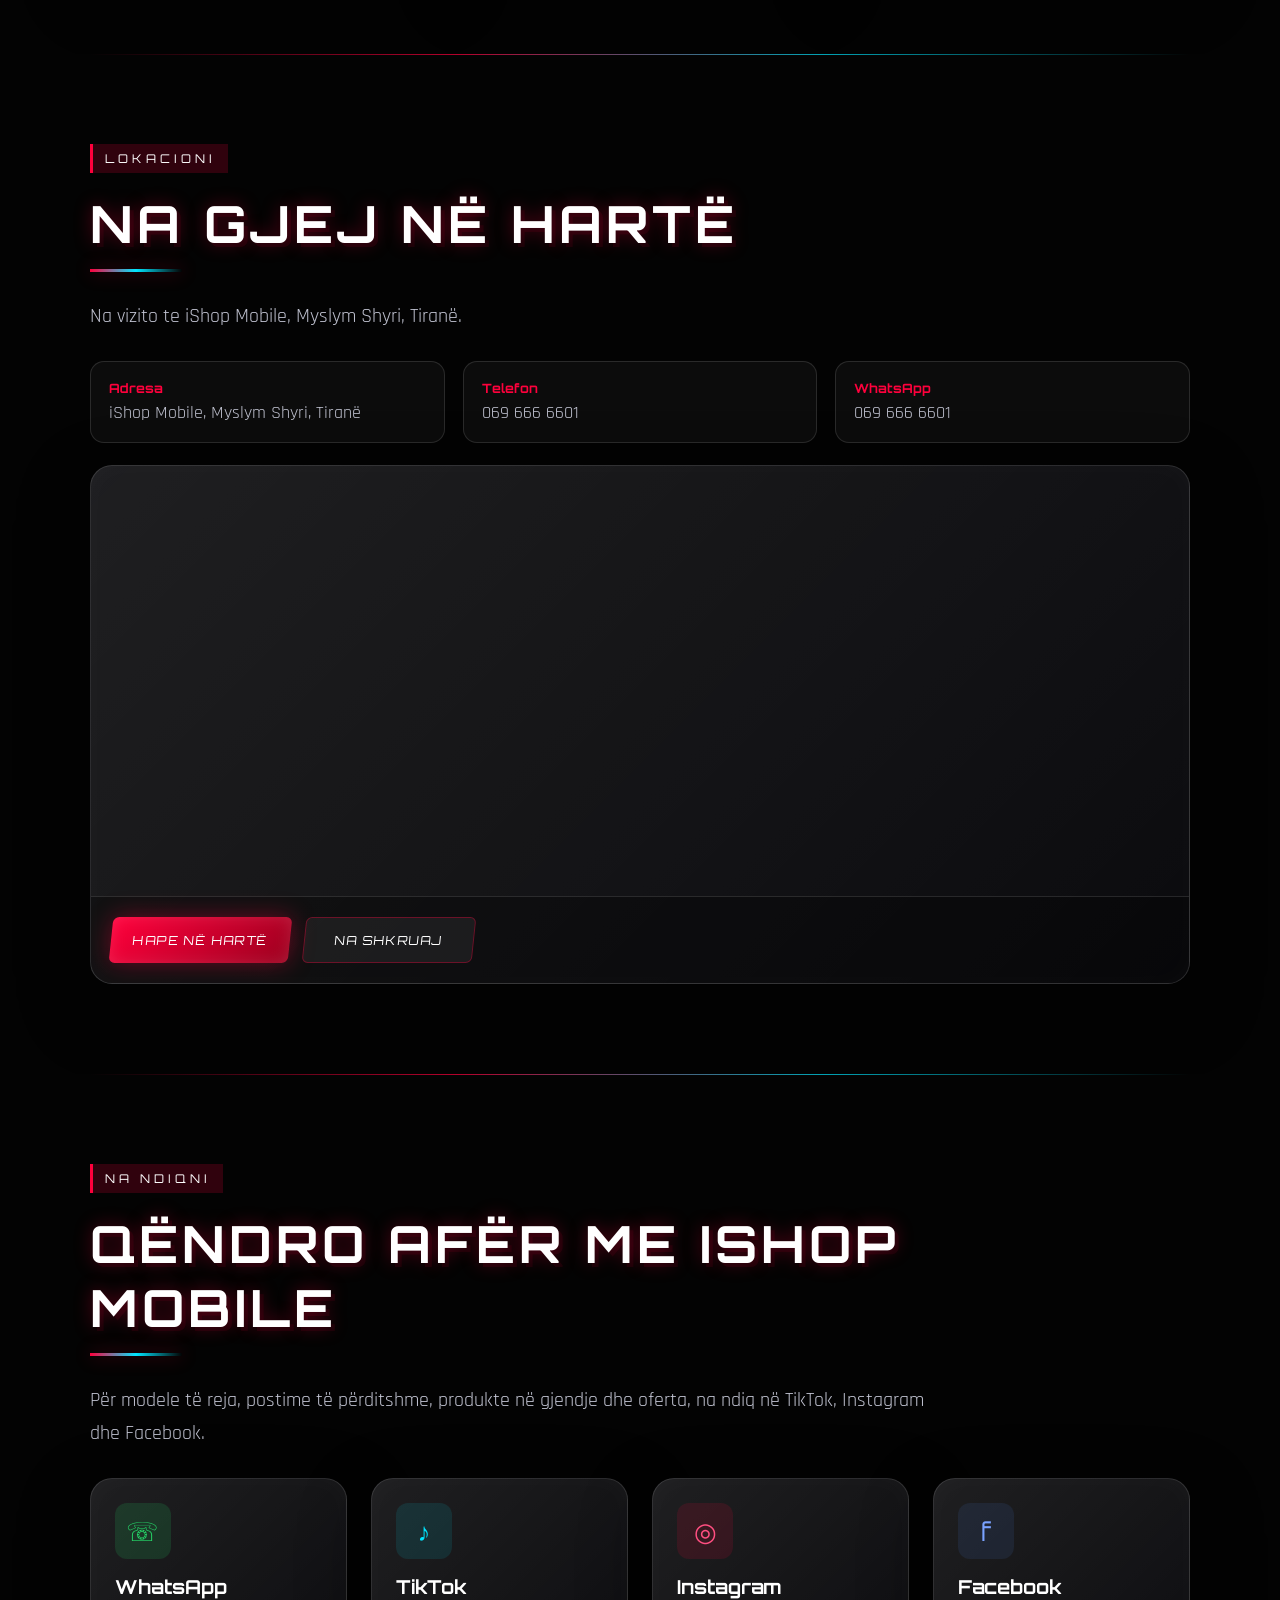
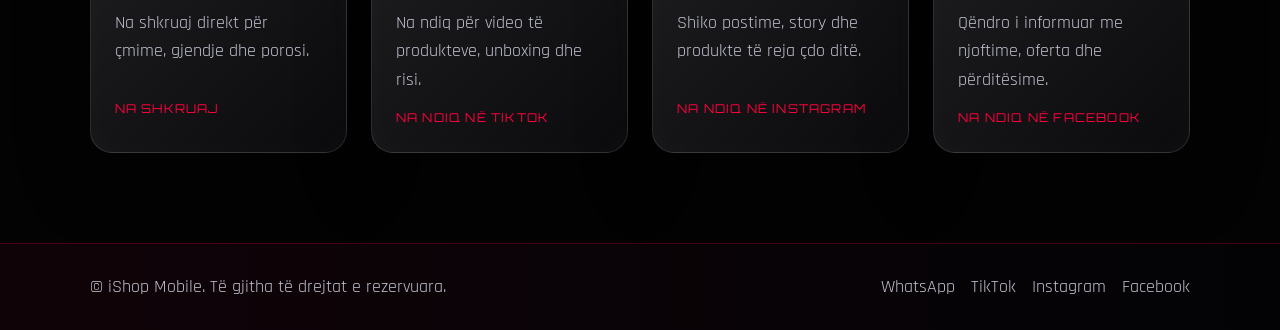
==== commit 679997c6: "web" ====
--- a/index.html
+++ b/index.html
@@ -95,14 +95,14 @@
                     <span>Electric Ride</span>
                     <h3>Skuterat</h3>
                     <p>KuKirin dhe Segway.</p>
-                    <img src="images/products/kukiring2pro.png" onerror="this.src='images/logo.svg'" alt="Skuterat">
+                    <img src="images/products/kukirin.png" onerror="this.src='images/logo.svg'" alt="Skuterat">
                 </a>
 
                 <a href="bicikletat.html" class="bento-card reveal">
                     <span>E-Bike</span>
                     <h3>Biçikletat</h3>
                     <p>OUXI dhe Mangosteen.</p>
-                    <img src="images/products/ouxiv8.png" onerror="this.src='images/logo.svg'" alt="Biçikletat">
+                    <img src="images/products/ouxi.png" onerror="this.src='images/logo.svg'" alt="Biçikletat">
                 </a>
 
                 <a href="aksesoret.html" class="bento-card reveal">
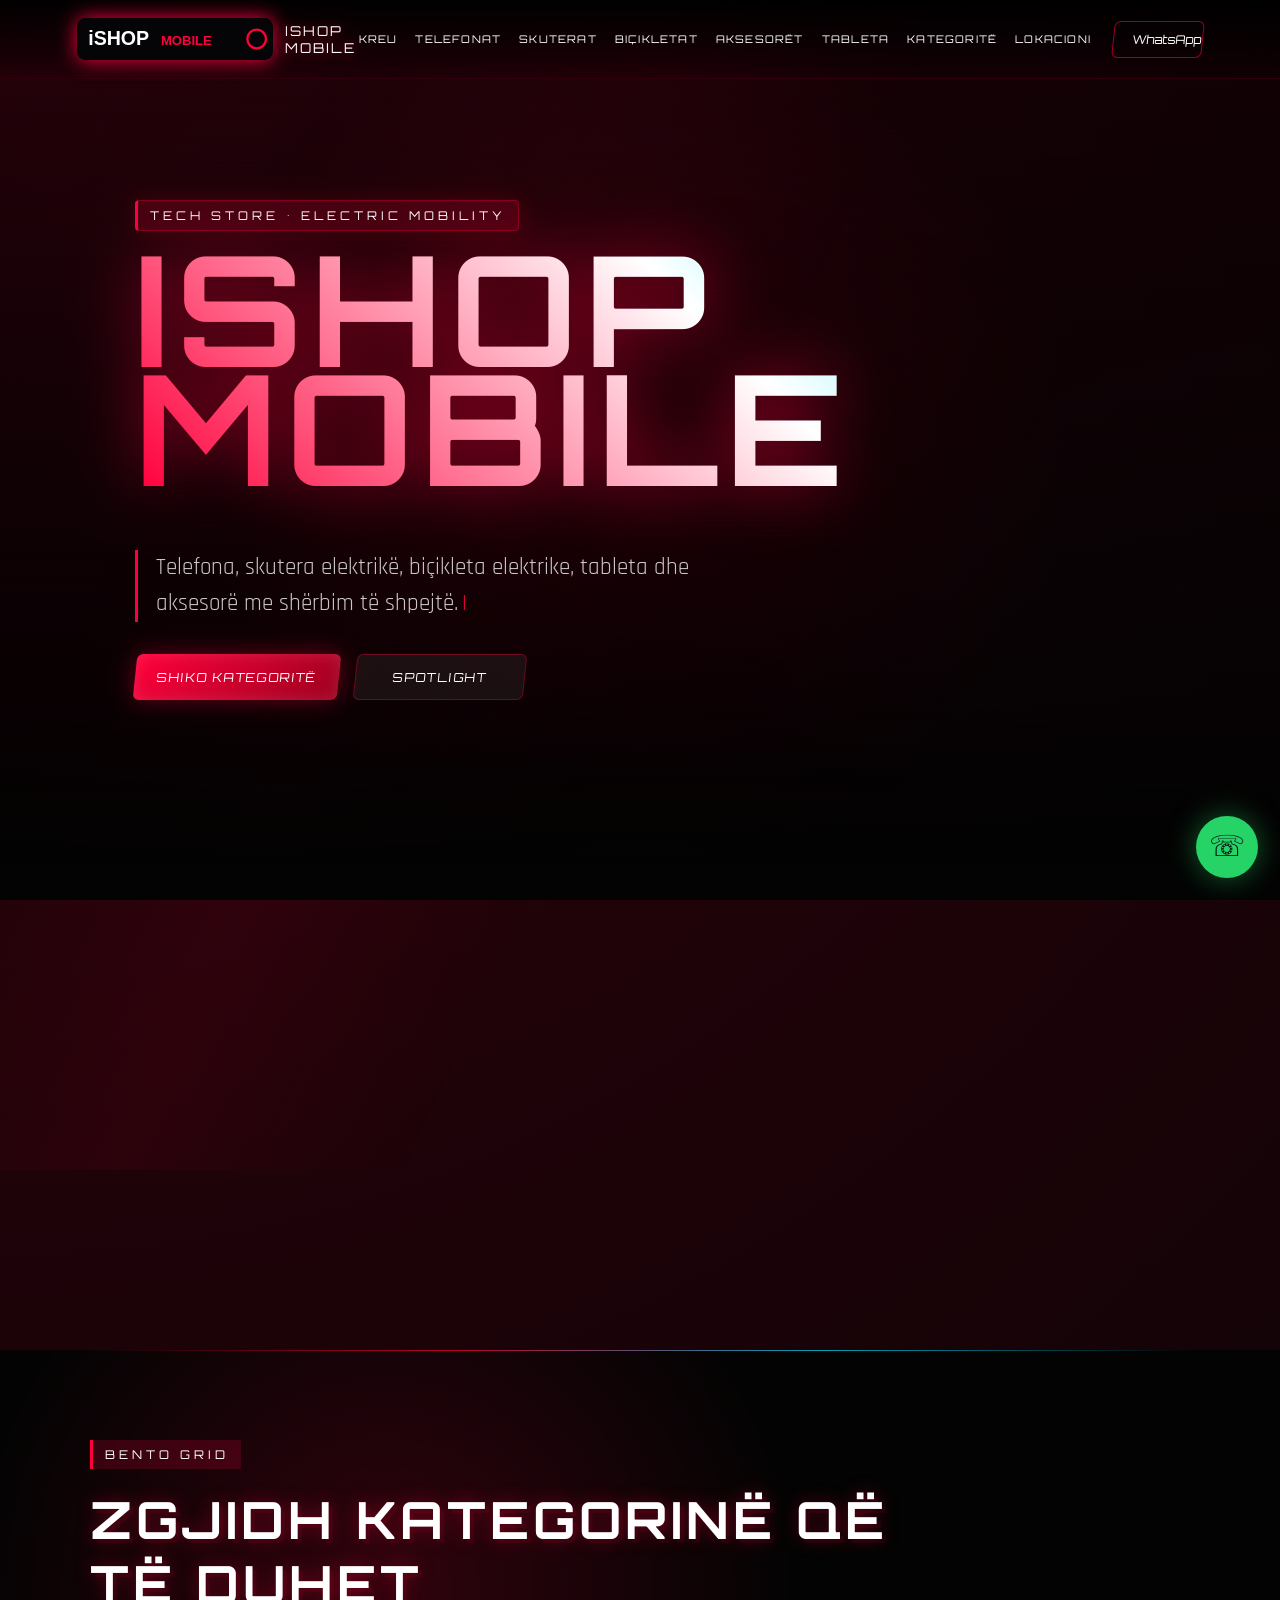
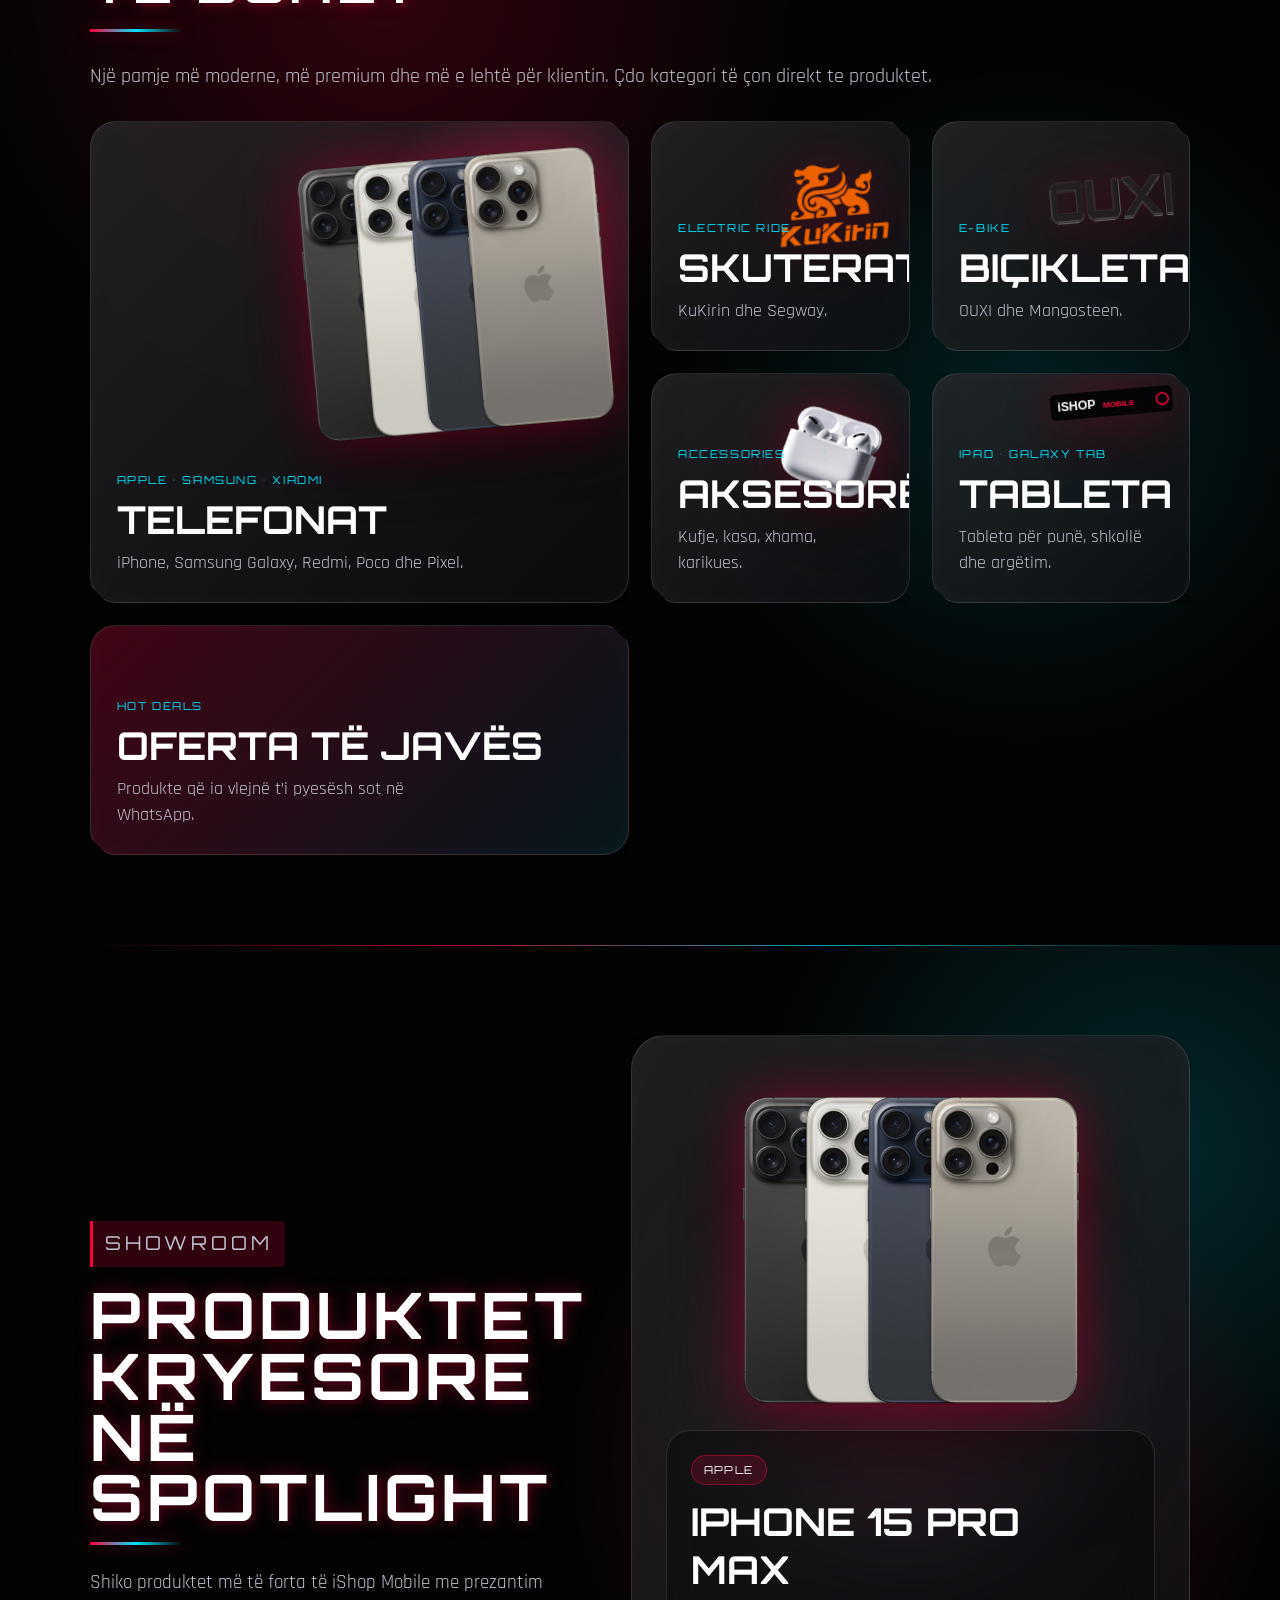
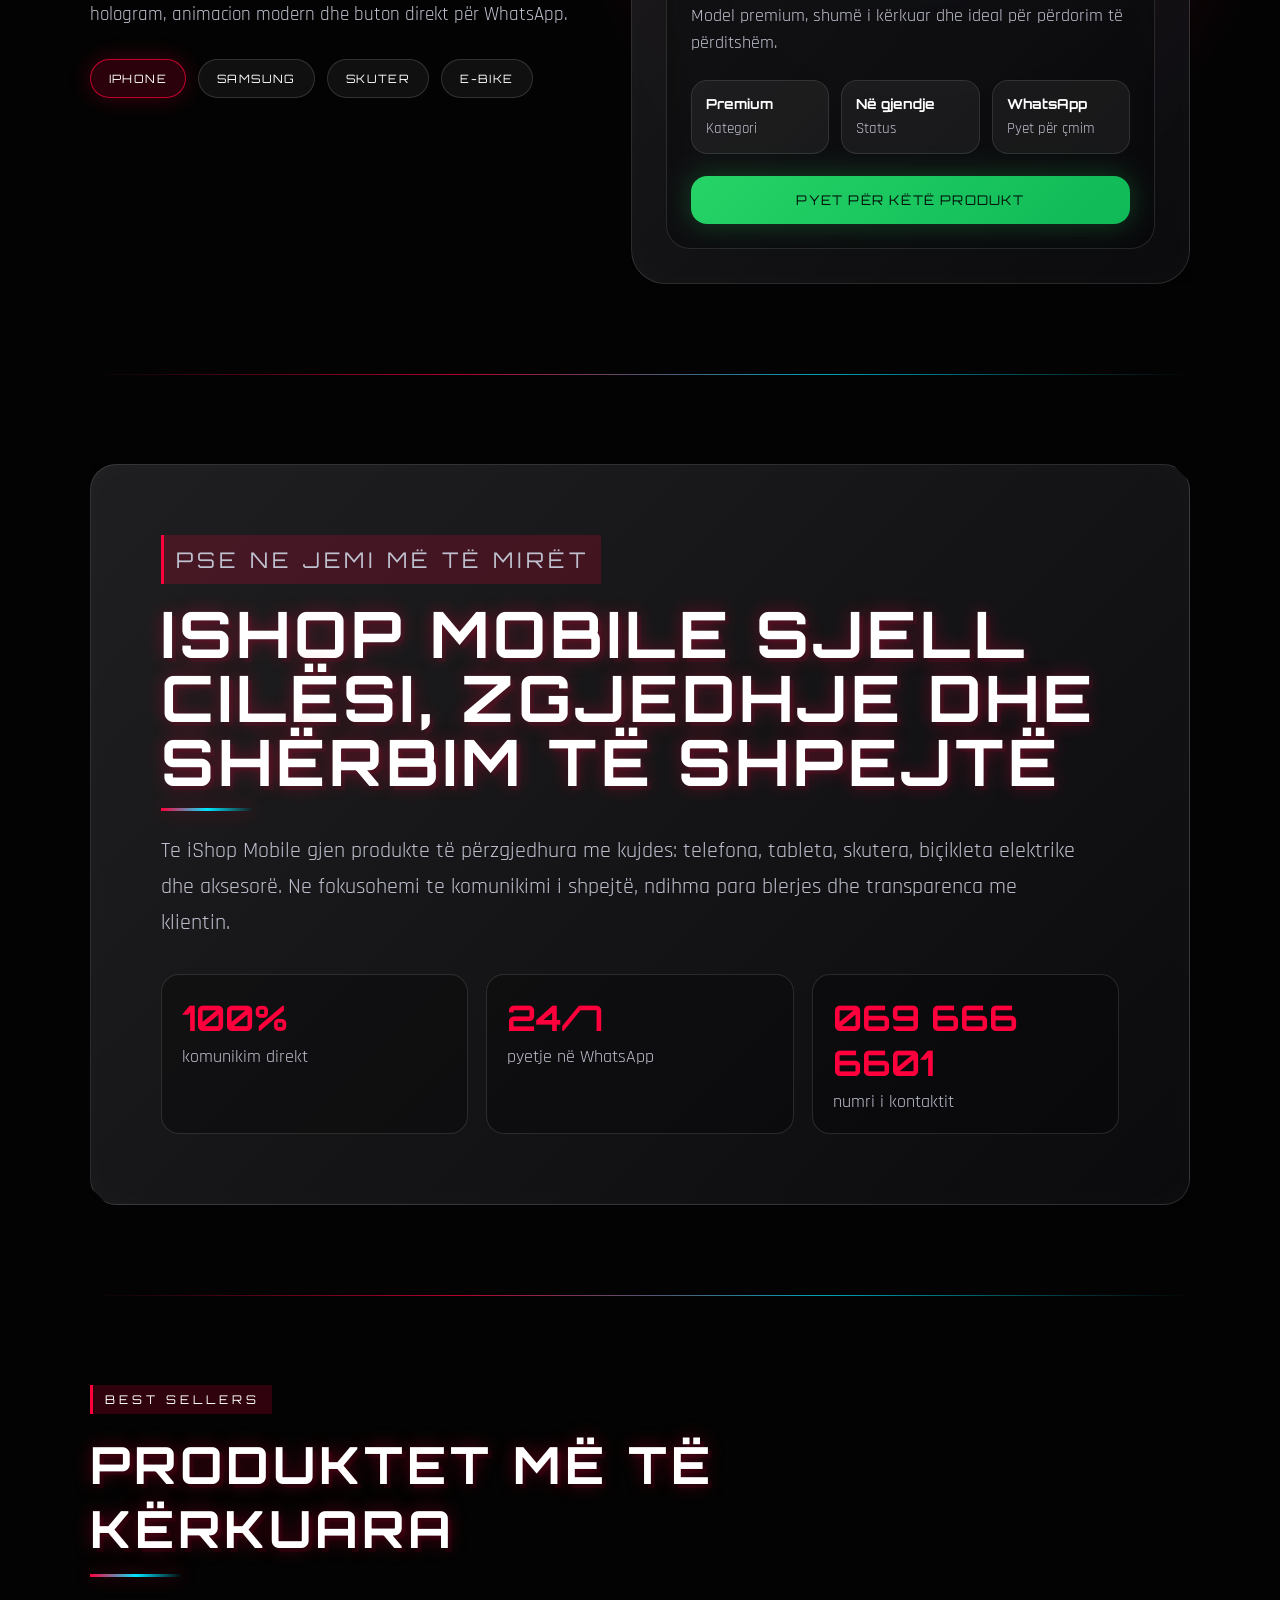
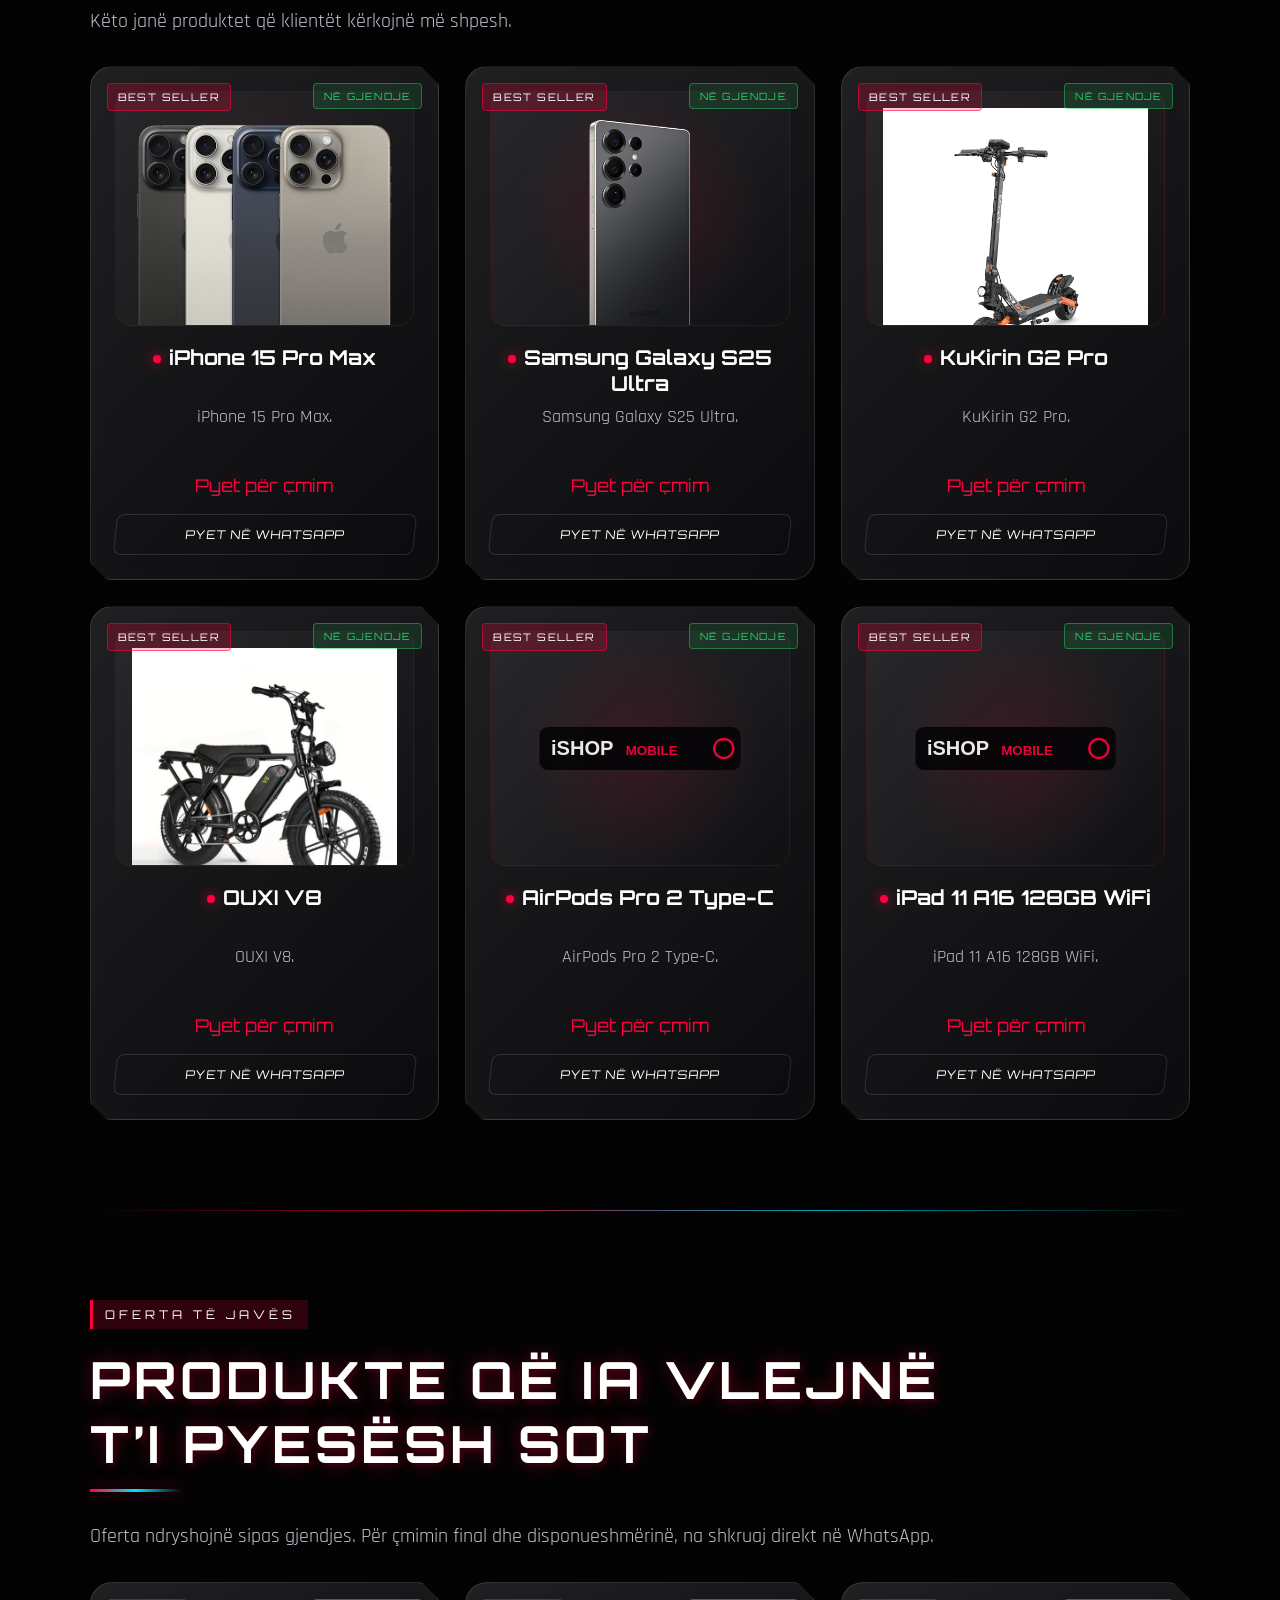
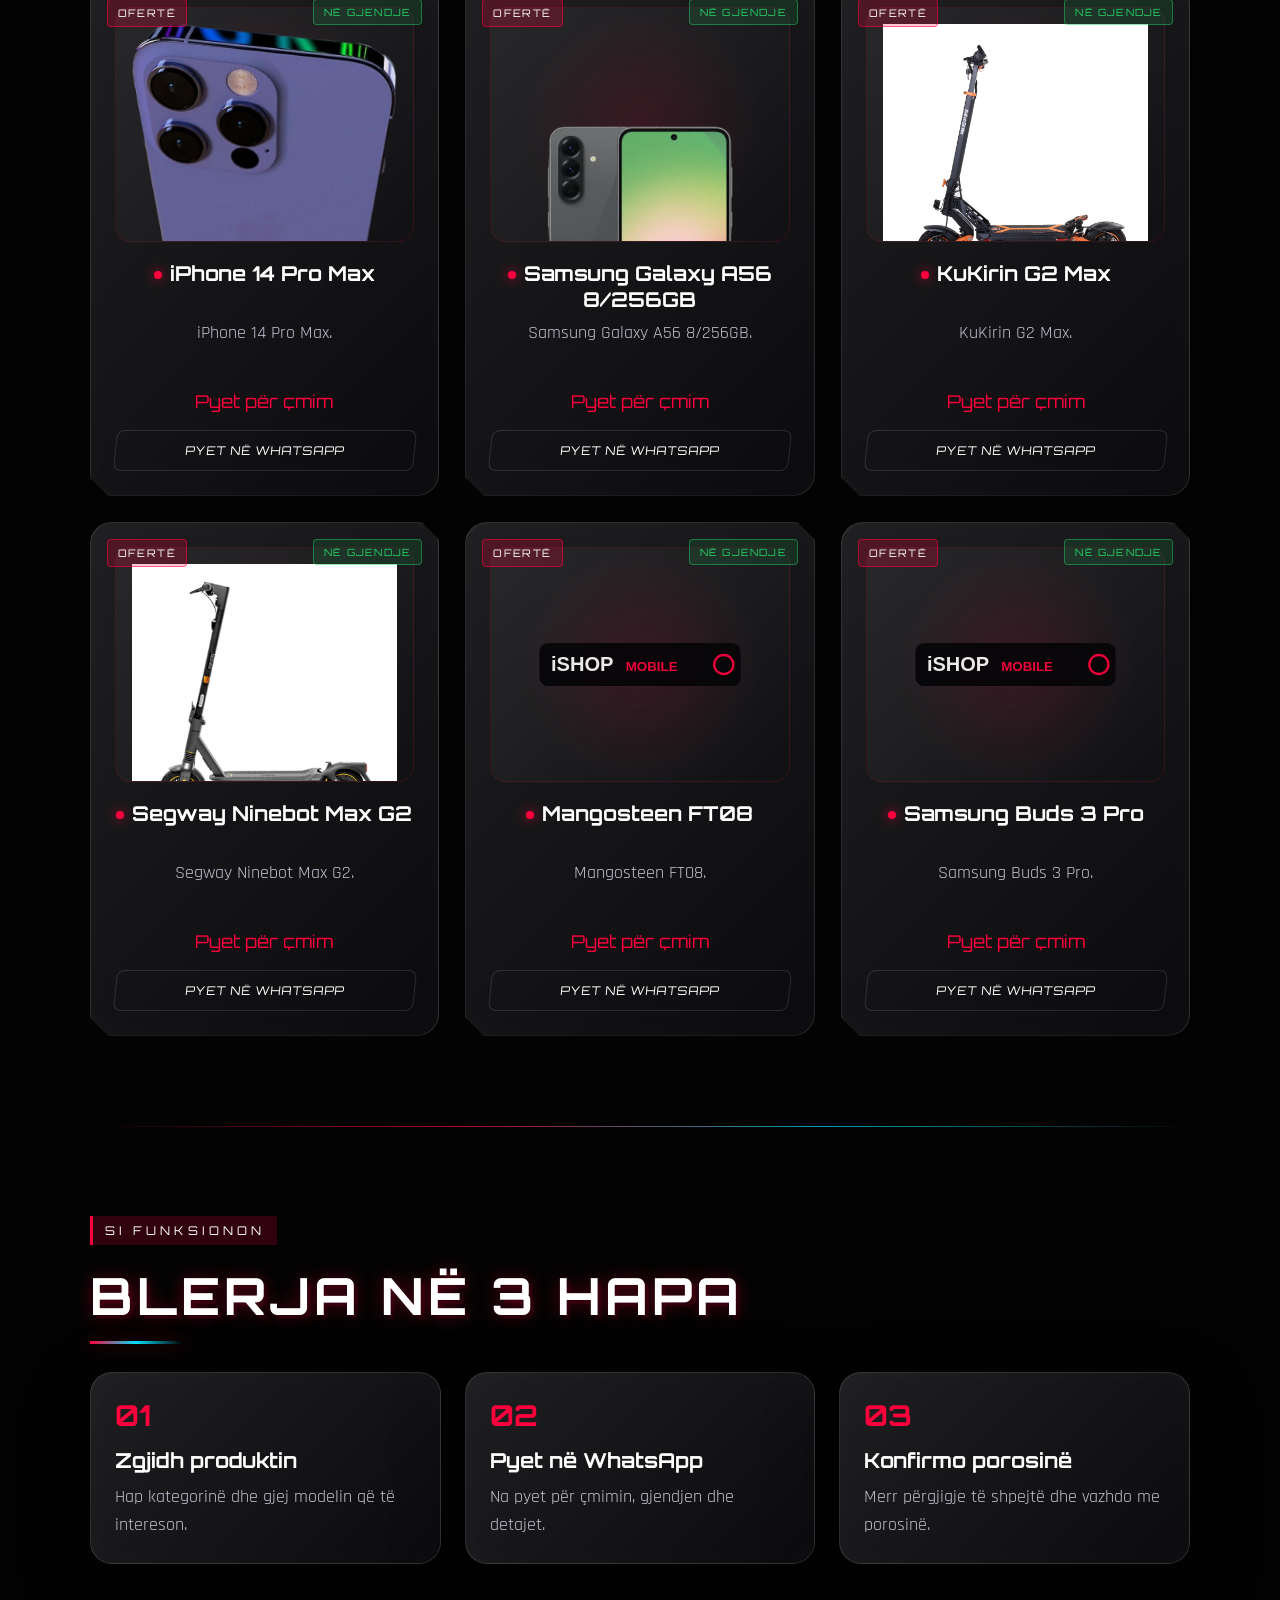
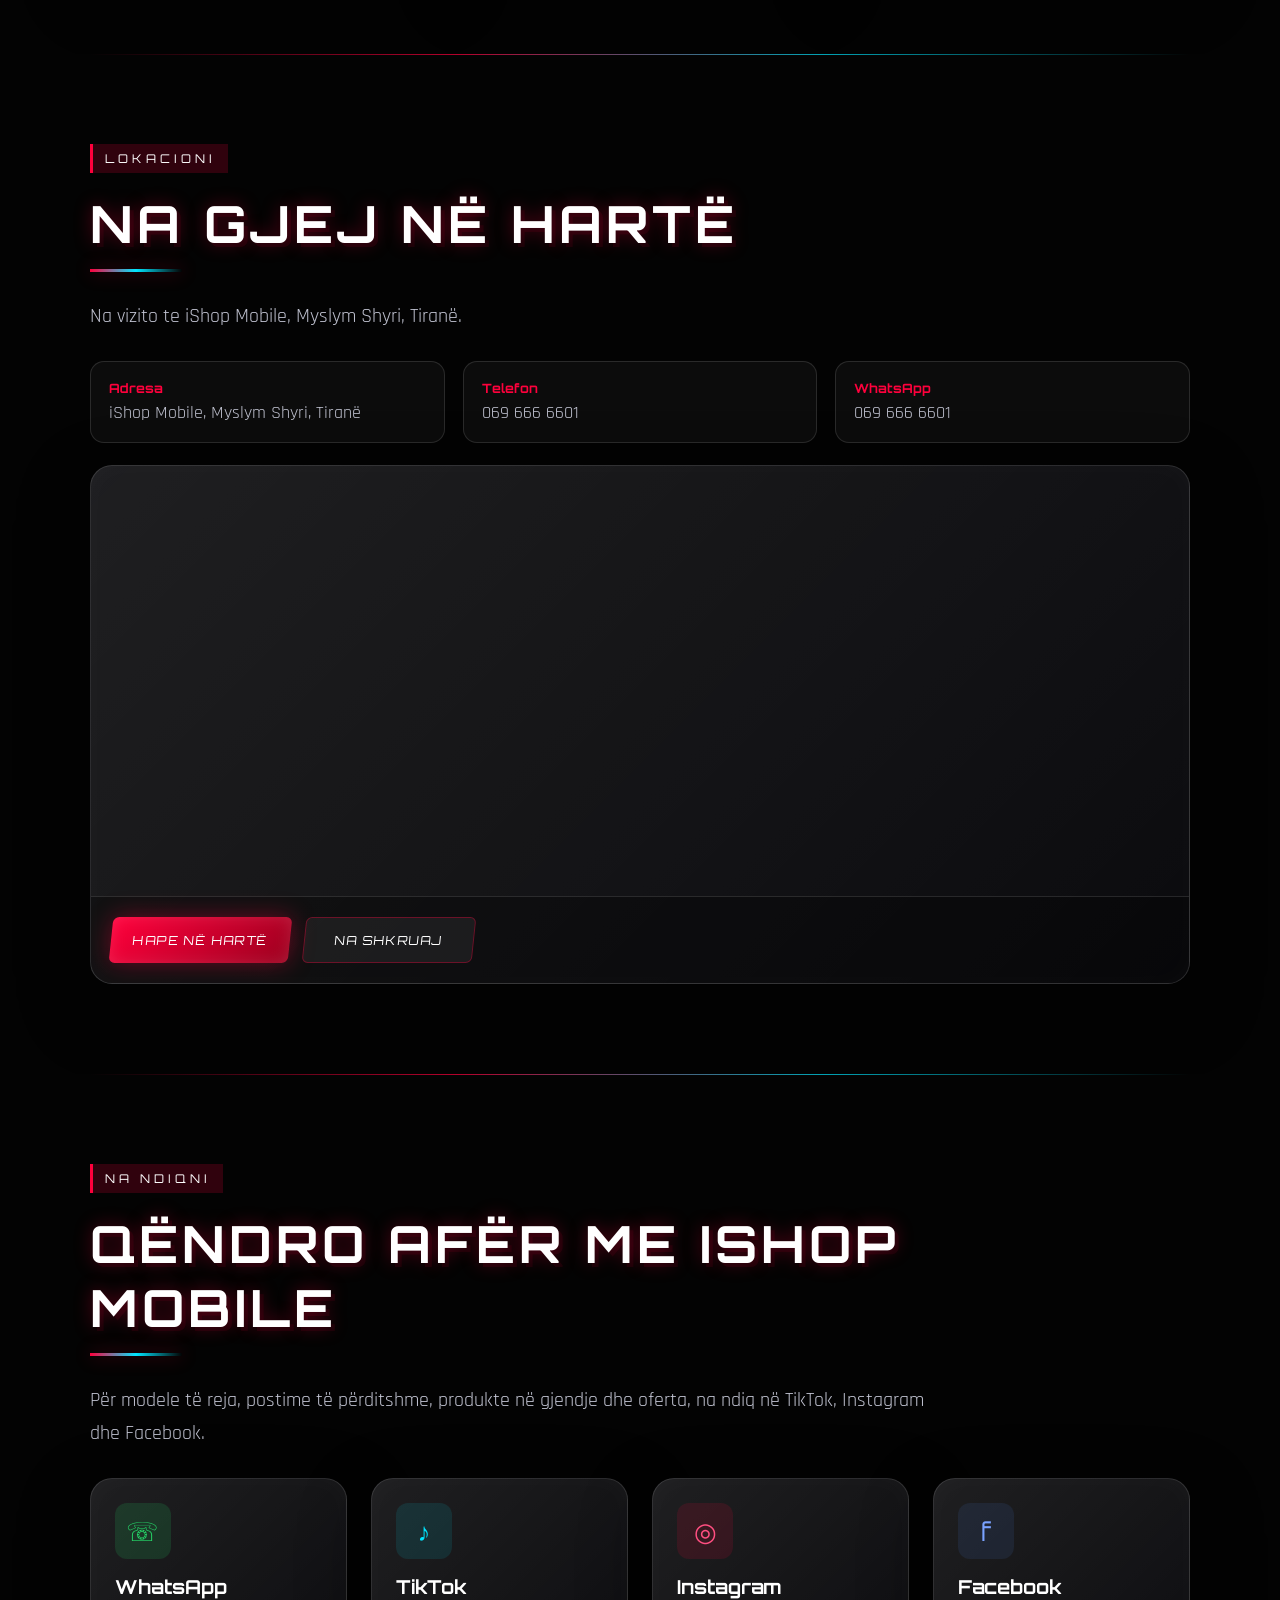
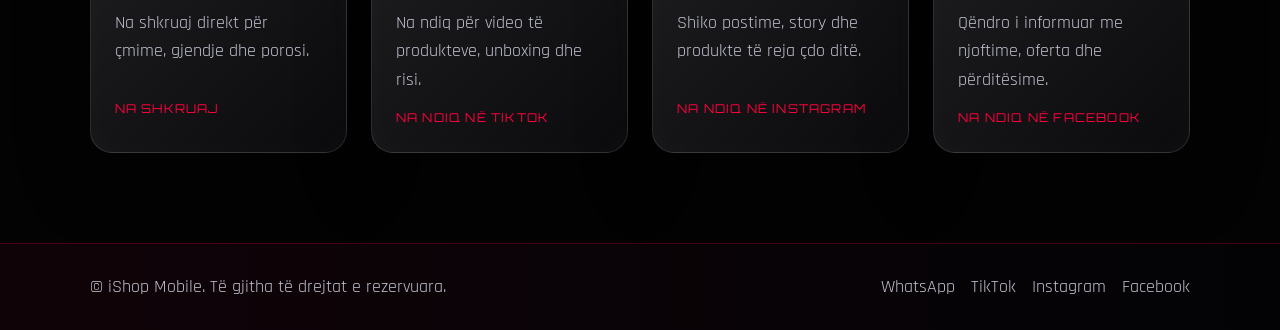
==== commit b03e6c8d: "web" ====
--- a/index.html
+++ b/index.html
@@ -109,7 +109,7 @@
                     <span>Accessories</span>
                     <h3>Aksesorët</h3>
                     <p>Kufje, kasa, xhama, karikues.</p>
-                    <img src="images/products/airpodspro2typec.png" onerror="this.src='images/logo.svg'" alt="Aksesorët">
+                    <img src="images/products/acces.png" onerror="this.src='images/logo.svg'" alt="Aksesorët">
                 </a>
 
                 <a href="tableta.html" class="bento-card reveal">
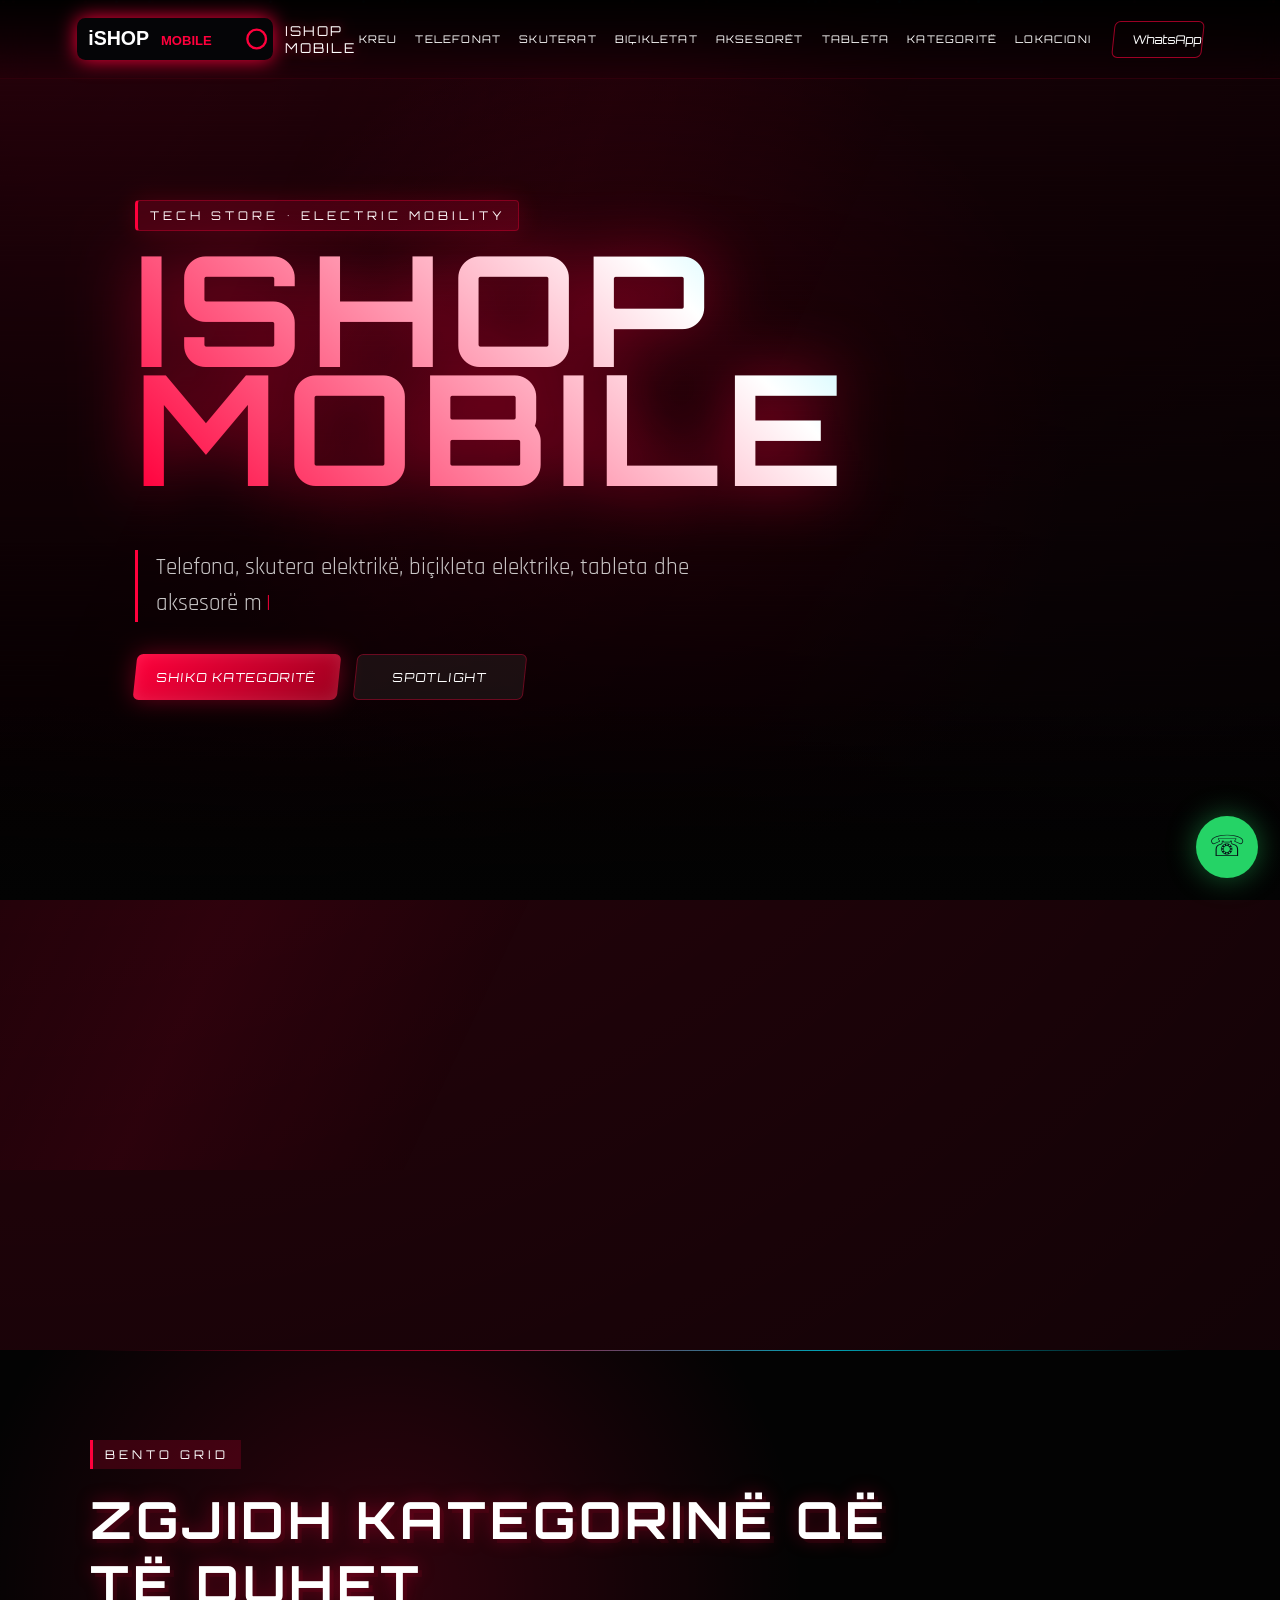
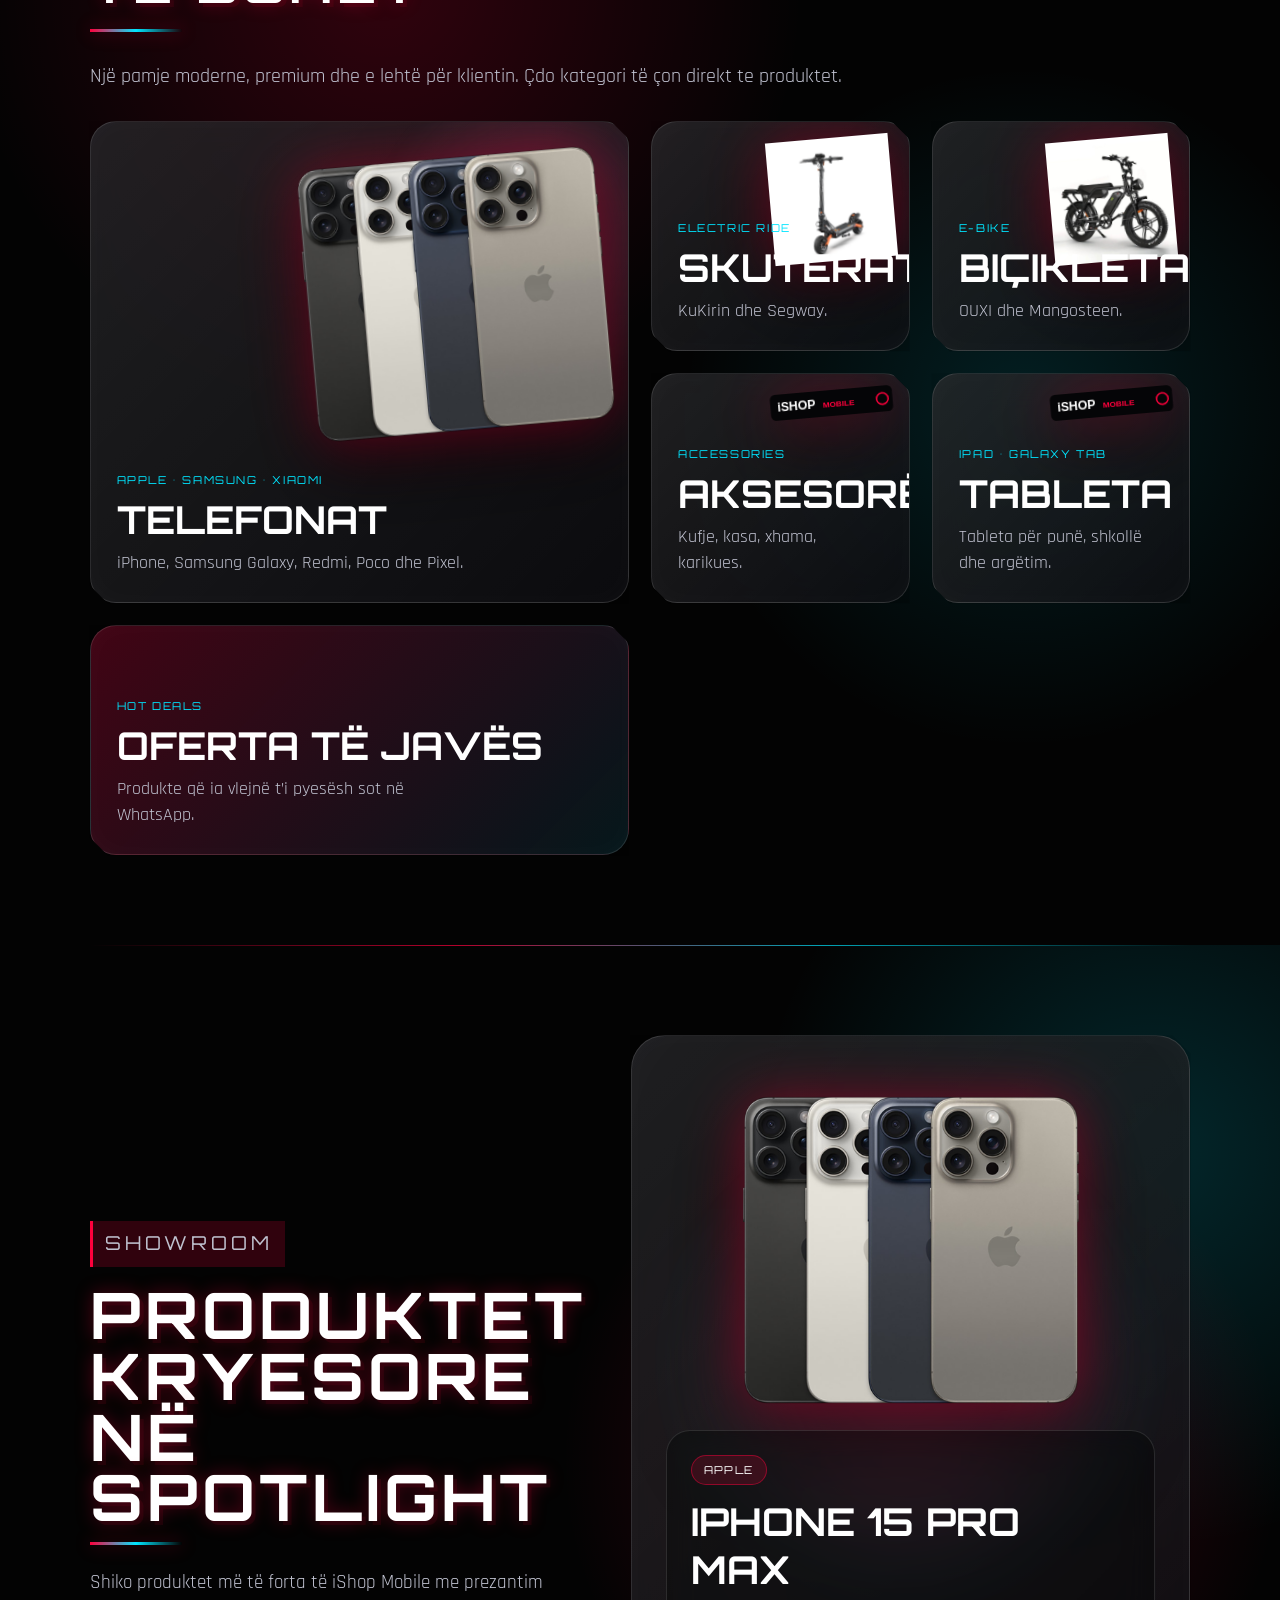
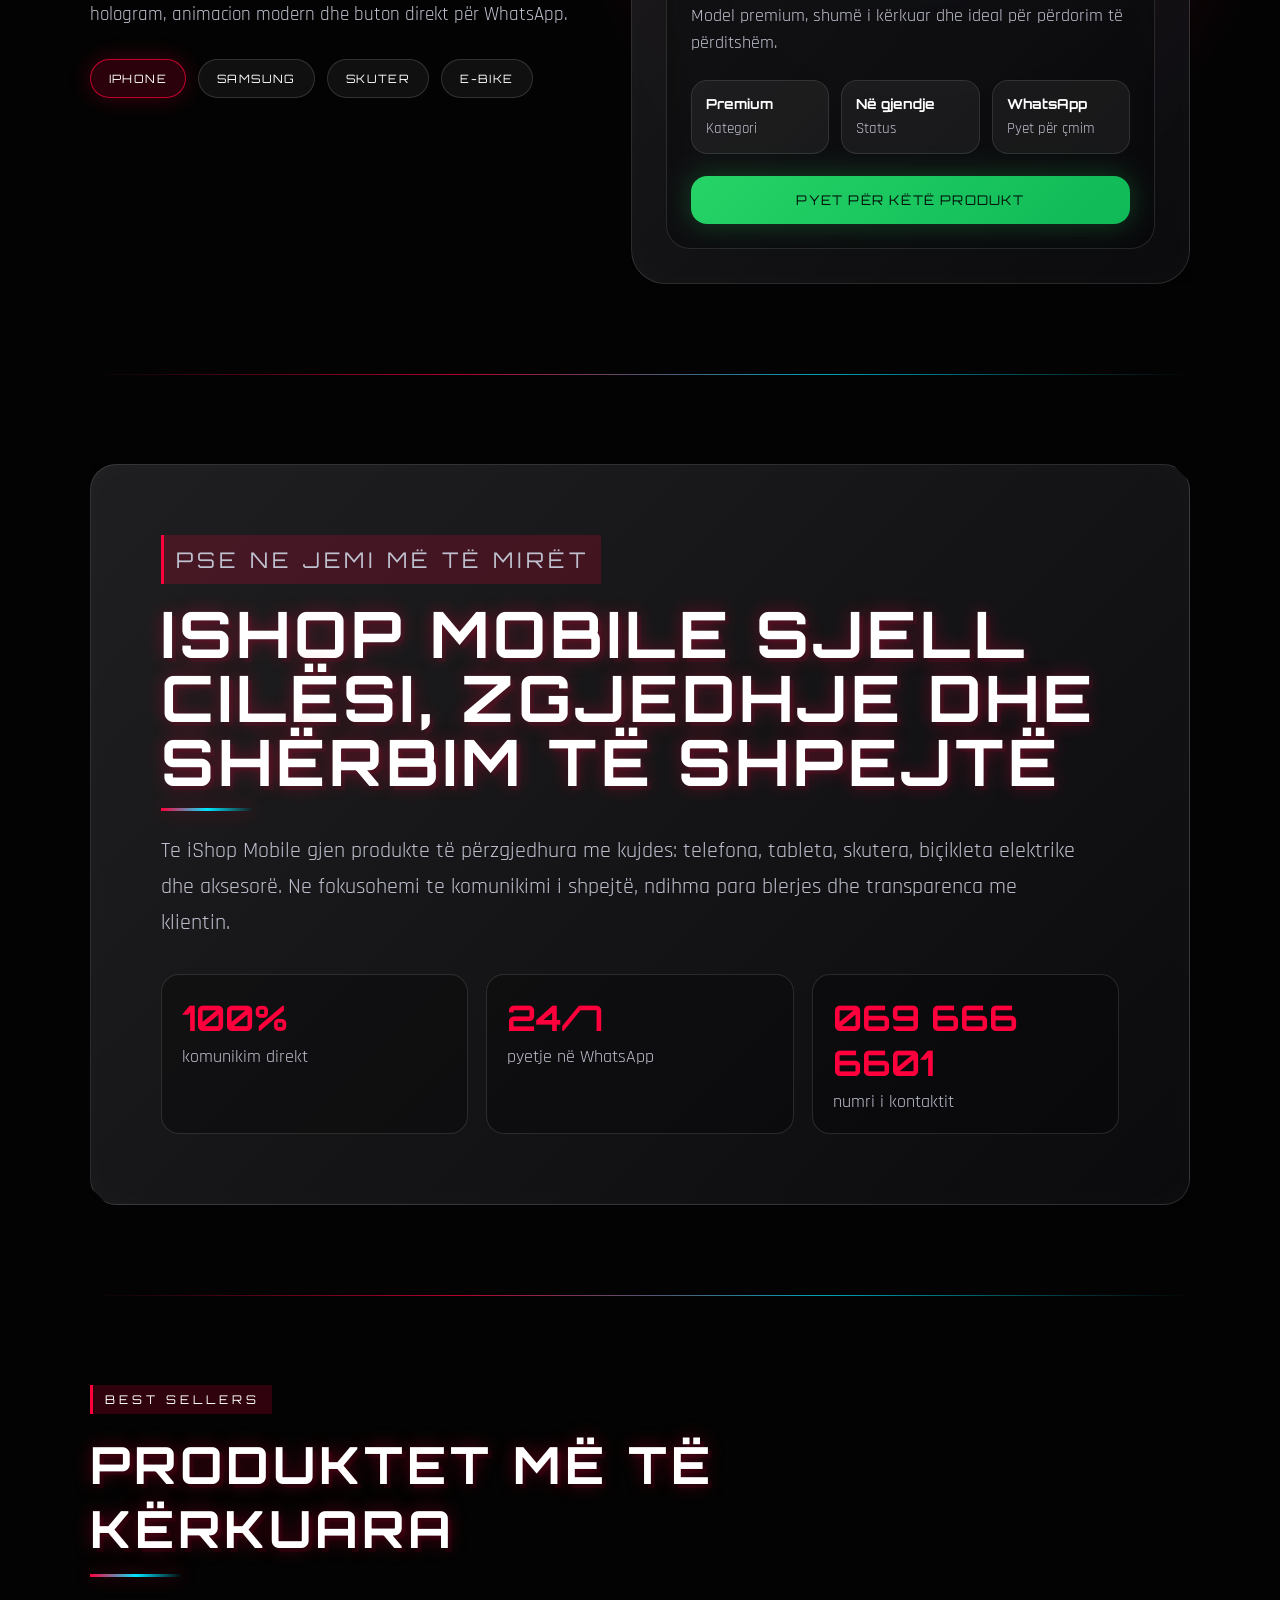
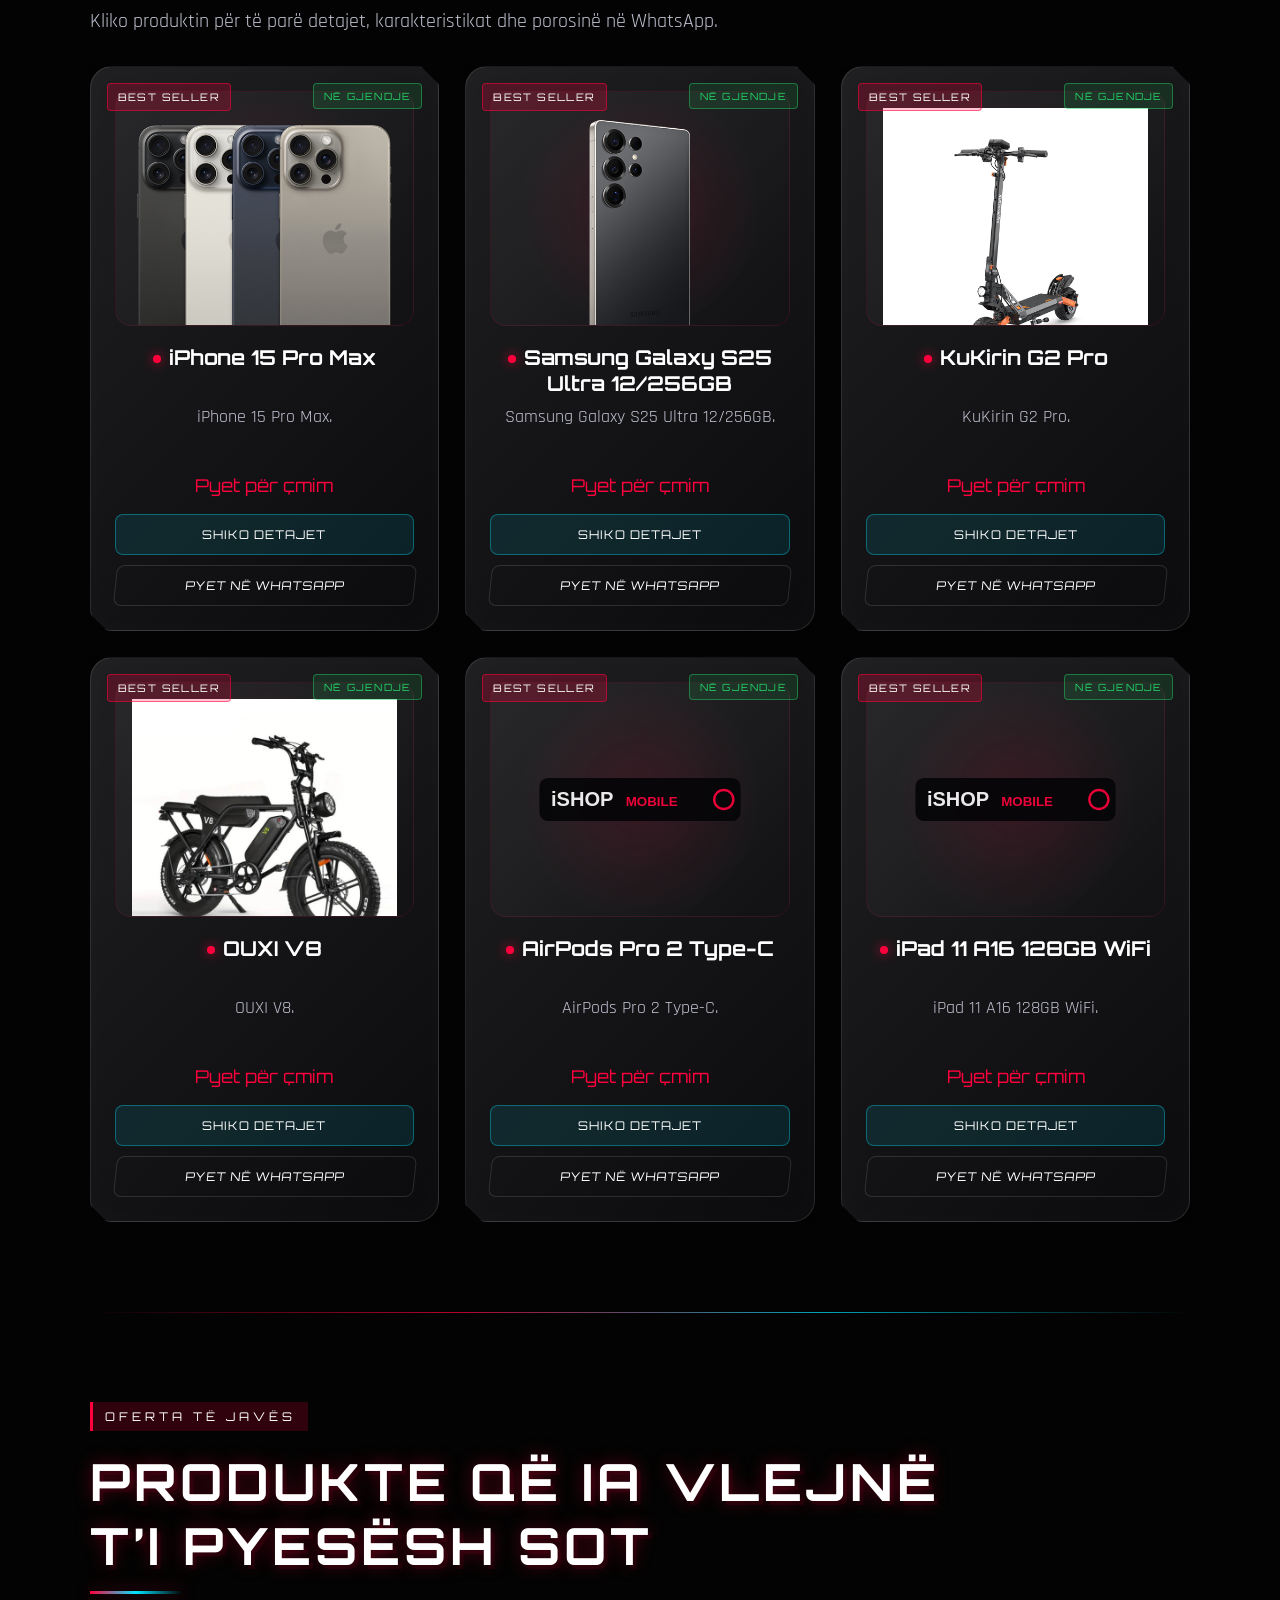
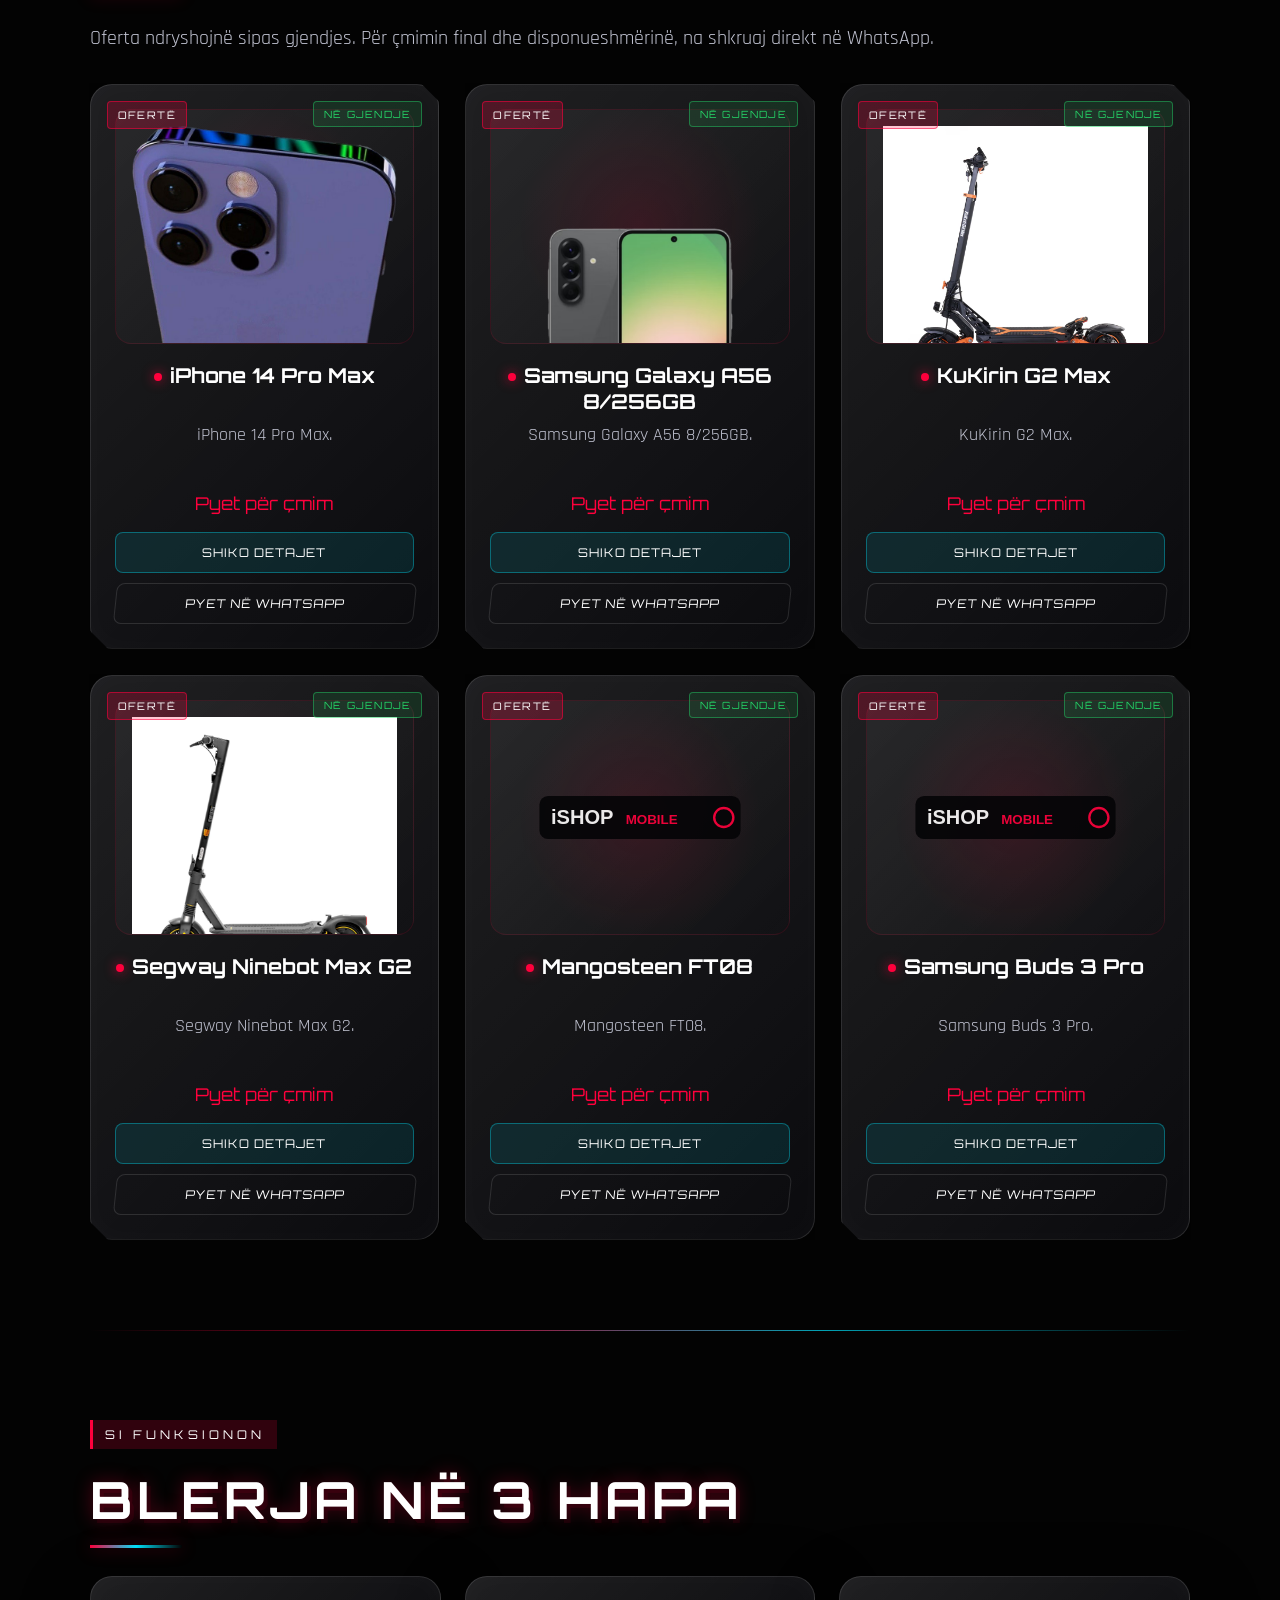
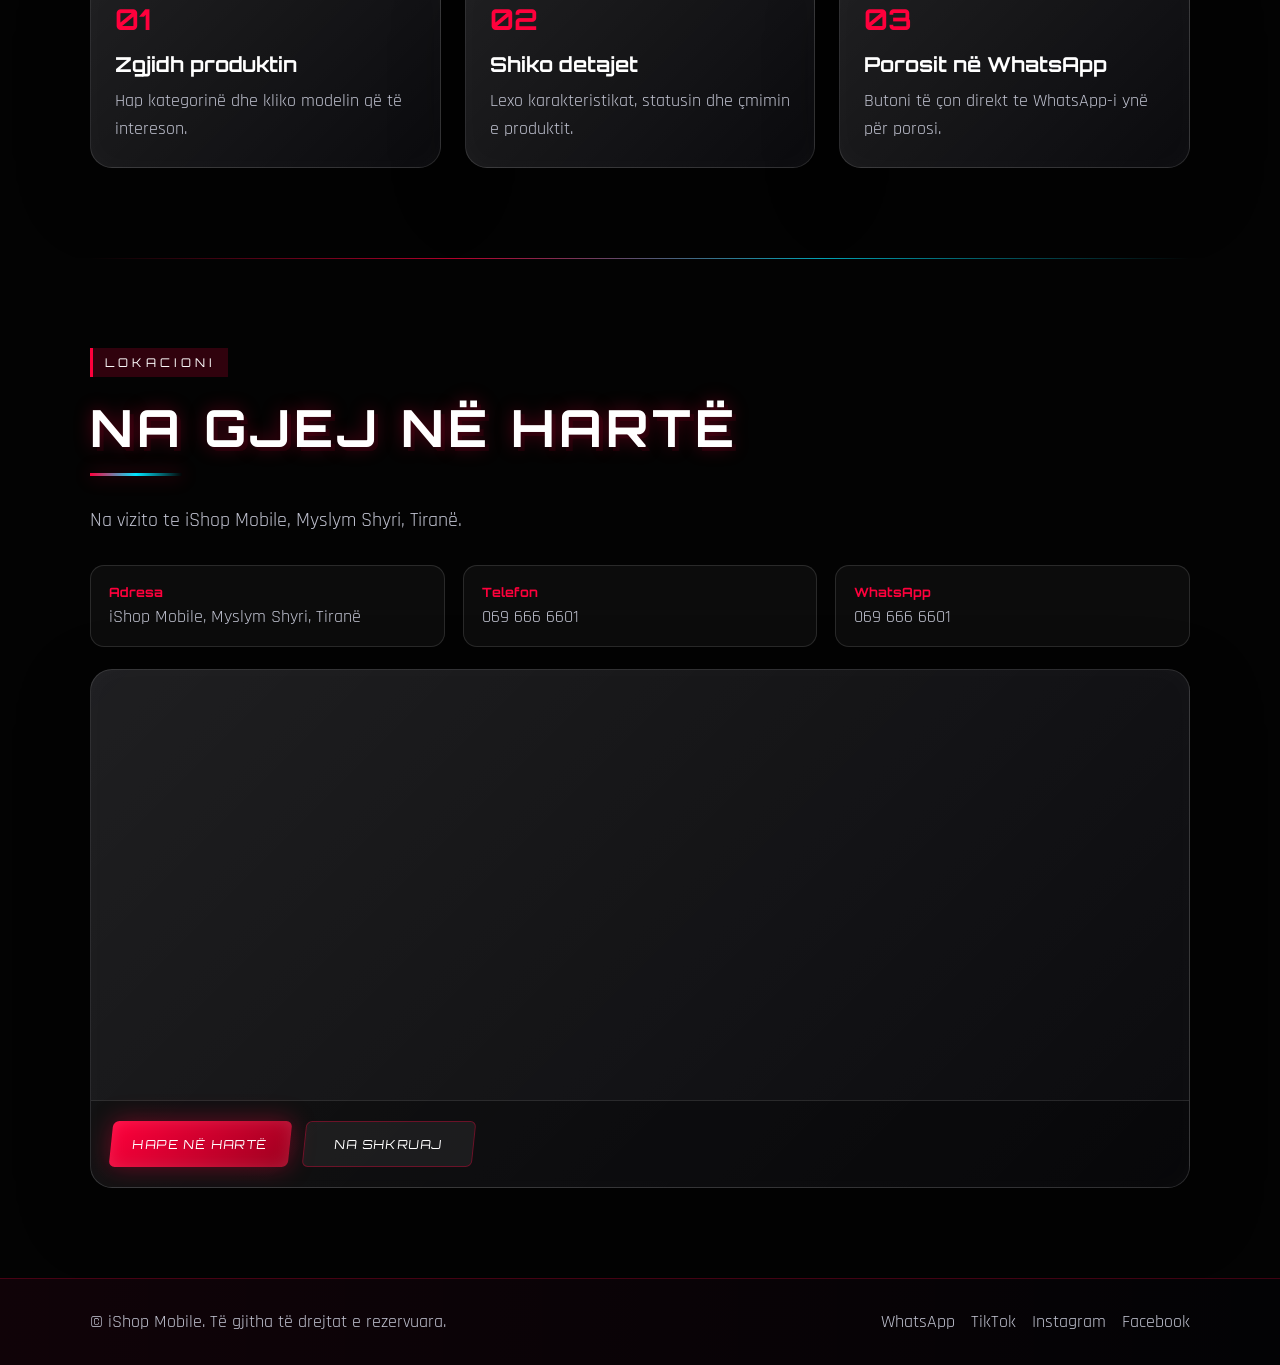
==== commit 908a5b34: "web" ====
--- a/index.html
+++ b/index.html
@@ -7,7 +7,6 @@
     <meta name="description" content="iShop Mobile - telefona, skutera, biçikleta, tableta dhe aksesorë.">
 
     <link rel="icon" type="image/png" href="images/favicon.png">
-
     <link href="https://fonts.googleapis.com/css2?family=Orbitron:wght@700;900&family=Rajdhani:wght@500;700&display=swap" rel="stylesheet">
     <link rel="stylesheet" href="style.css">
 </head>
@@ -52,7 +51,7 @@
     <main>
         <section class="cinematic-section hero-cinematic">
             <div class="cinematic-sticky">
-                <div class="cinematic-bg" style="background-image: url('https://images.unsplash.com/photo-1518770660439-4636190af475?q=80&w=1920&auto=format&fit=crop');"></div>
+                <div class="cinematic-bg" style="background-image: url('images/hero.jpg');"></div>
                 <div class="cinematic-overlay"></div>
 
                 <div class="cinematic-content">
@@ -77,7 +76,7 @@
                 <p class="eyebrow">Bento Grid</p>
                 <h2>Zgjidh kategorinë që të duhet</h2>
                 <p class="section-lead">
-                    Një pamje më moderne, më premium dhe më e lehtë për klientin.
+                    Një pamje moderne, premium dhe e lehtë për klientin.
                     Çdo kategori të çon direkt te produktet.
                 </p>
             </div>
@@ -95,21 +94,21 @@
                     <span>Electric Ride</span>
                     <h3>Skuterat</h3>
                     <p>KuKirin dhe Segway.</p>
-                    <img src="images/products/kukirin.png" onerror="this.src='images/logo.svg'" alt="Skuterat">
+                    <img src="images/products/kukiring2pro.png" onerror="this.src='images/logo.svg'" alt="Skuterat">
                 </a>
 
                 <a href="bicikletat.html" class="bento-card reveal">
                     <span>E-Bike</span>
                     <h3>Biçikletat</h3>
                     <p>OUXI dhe Mangosteen.</p>
-                    <img src="images/products/ouxi.png" onerror="this.src='images/logo.svg'" alt="Biçikletat">
+                    <img src="images/products/ouxiv8.png" onerror="this.src='images/logo.svg'" alt="Biçikletat">
                 </a>
 
                 <a href="aksesoret.html" class="bento-card reveal">
                     <span>Accessories</span>
                     <h3>Aksesorët</h3>
                     <p>Kufje, kasa, xhama, karikues.</p>
-                    <img src="images/products/acces.png" onerror="this.src='images/logo.svg'" alt="Aksesorët">
+                    <img src="images/products/airpodspro2typec.png" onerror="this.src='images/logo.svg'" alt="Aksesorët">
                 </a>
 
                 <a href="tableta.html" class="bento-card reveal">
@@ -210,7 +209,7 @@
                 <p class="eyebrow">Best Sellers</p>
                 <h2>Produktet më të kërkuara</h2>
                 <p class="section-lead">
-                    Këto janë produktet që klientët kërkojnë më shpesh.
+                    Kliko produktin për të parë detajet, karakteristikat dhe porosinë në WhatsApp.
                 </p>
             </div>
 
@@ -240,19 +239,19 @@
                 <div class="step-card reveal">
                     <strong>01</strong>
                     <h3>Zgjidh produktin</h3>
-                    <p>Hap kategorinë dhe gjej modelin që të intereson.</p>
+                    <p>Hap kategorinë dhe kliko modelin që të intereson.</p>
                 </div>
 
                 <div class="step-card reveal">
                     <strong>02</strong>
-                    <h3>Pyet në WhatsApp</h3>
-                    <p>Na pyet për çmimin, gjendjen dhe detajet.</p>
+                    <h3>Shiko detajet</h3>
+                    <p>Lexo karakteristikat, statusin dhe çmimin e produktit.</p>
                 </div>
 
                 <div class="step-card reveal">
                     <strong>03</strong>
-                    <h3>Konfirmo porosinë</h3>
-                    <p>Merr përgjigje të shpejtë dhe vazhdo me porosinë.</p>
+                    <h3>Porosit në WhatsApp</h3>
+                    <p>Butoni të çon direkt te WhatsApp-i ynë për porosi.</p>
                 </div>
             </div>
         </section>
@@ -298,47 +297,6 @@
                 </div>
             </div>
         </section>
-
-        <section class="section follow-section" id="follow-us">
-            <div class="section-top">
-                <p class="eyebrow">Na ndiqni</p>
-                <h2>Qëndro afër me iShop Mobile</h2>
-                <p class="section-lead">
-                    Për modele të reja, postime të përditshme, produkte në gjendje dhe oferta,
-                    na ndiq në TikTok, Instagram dhe Facebook.
-                </p>
-            </div>
-
-            <div class="social-grid">
-                <a href="https://wa.me/355696666601" target="_blank" class="social-card reveal whatsapp-card">
-                    <span class="social-icon">☏</span>
-                    <h3>WhatsApp</h3>
-                    <p>Na shkruaj direkt për çmime, gjendje dhe porosi.</p>
-                    <span class="social-cta">Na shkruaj</span>
-                </a>
-
-                <a href="#" target="_blank" class="social-card reveal tiktok-card">
-                    <span class="social-icon">♪</span>
-                    <h3>TikTok</h3>
-                    <p>Na ndiq për video të produkteve, unboxing dhe risi.</p>
-                    <span class="social-cta">Na ndiq në TikTok</span>
-                </a>
-
-                <a href="#" target="_blank" class="social-card reveal instagram-card">
-                    <span class="social-icon">◎</span>
-                    <h3>Instagram</h3>
-                    <p>Shiko postime, story dhe produkte të reja çdo ditë.</p>
-                    <span class="social-cta">Na ndiq në Instagram</span>
-                </a>
-
-                <a href="#" target="_blank" class="social-card reveal facebook-card">
-                    <span class="social-icon">f</span>
-                    <h3>Facebook</h3>
-                    <p>Qëndro i informuar me njoftime, oferta dhe përditësime.</p>
-                    <span class="social-cta">Na ndiq në Facebook</span>
-                </a>
-            </div>
-        </section>
     </main>
 
     <div class="lightbox" id="imageLightbox">
@@ -359,6 +317,6 @@
     <a href="https://wa.me/355696666601" target="_blank" class="floating-whatsapp">☏</a>
     <button class="back-to-top" id="backToTop" aria-label="Kthehu lart">↑</button>
 
-    <script src="script.js?v=6"></script>
+    <script src="script.js?v=9"></script>
 </body>
 </html>
--- a/style.css
+++ b/style.css
@@ -44,8 +44,6 @@
     display: block;
 }
 
-/* SCROLL PROGRESS */
-
 .scroll-progress {
     position: fixed;
     top: 0;
@@ -59,8 +57,6 @@
         0 0 24px rgba(0, 229, 255, 0.35);
     transition: width 0.08s linear;
 }
-
-/* BACKGROUND EFFECTS */
 
 .preloader {
     position: fixed;
@@ -166,8 +162,6 @@
         opacity: 0;
     }
 }
-
-/* GTA / TECH OVERLAYS */
 
 .rockstar-vignette {
     position: fixed;
@@ -227,8 +221,6 @@
     }
 }
 
-/* LAYERS */
-
 .site-header,
 main,
 .site-footer,
@@ -249,8 +241,6 @@
 .site-footer {
     z-index: 10;
 }
-
-/* HEADER */
 
 .site-header {
     position: fixed;
@@ -338,8 +328,6 @@
     cursor: pointer;
 }
 
-/* HERO */
-
 .cinematic-section {
     position: relative;
     min-height: 140vh;
@@ -457,8 +445,6 @@
     z-index: 3;
 }
 
-/* GLITCH TITLE */
-
 .glitch-title {
     position: relative;
 }
@@ -512,8 +498,6 @@
     100% { transform: translate(-2px, 2px); }
 }
 
-/* TYPING */
-
 #typingText::after {
     content: "|";
     color: var(--red);
@@ -525,8 +509,6 @@
     0%, 50% { opacity: 1; }
     51%, 100% { opacity: 0; }
 }
-
-/* BUTTONS */
 
 .hero-buttons {
     display: flex;
@@ -593,8 +575,6 @@
     left: 130%;
 }
 
-/* SECTIONS */
-
 .section {
     position: relative;
     z-index: 5;
@@ -651,8 +631,6 @@
     line-height: 1.7;
     max-width: 850px;
 }
-
-/* GLASS PANEL */
 
 .glass-panel,
 .why-panel,
@@ -676,8 +654,6 @@
         inset 0 0 30px rgba(255, 255, 255, 0.025);
 }
 
-/* BENTO GRID */
-
 .bento-section {
     background:
         radial-gradient(circle at 30% 20%, rgba(255, 0, 60, 0.18), transparent 32%),
@@ -813,8 +789,6 @@
     }
 }
 
-/* PANELS */
-
 .why-panel,
 .category-intro {
     max-width: 1100px;
@@ -863,8 +837,6 @@
 .why-stats span {
     color: var(--muted);
 }
-
-/* SHOWROOM */
 
 .showroom-section {
     display: grid;
@@ -931,7 +903,6 @@
     overflow: hidden;
     transform-style: preserve-3d;
 }
-
 .showroom-glow {
     position: absolute;
     width: 520px;
@@ -1068,8 +1039,6 @@
     box-shadow: 0 0 38px rgba(37, 211, 102, 0.45);
 }
 
-/* PRODUCTS / CARDS */
-
 .category-grid {
     display: grid;
     grid-template-columns: repeat(auto-fit, minmax(220px, 1fr));
@@ -1213,7 +1182,7 @@
     margin-bottom: 18px;
     display: grid;
     place-items: center;
-    cursor: zoom-in;
+    cursor: pointer;
     border: 1px solid rgba(255, 0, 60, 0.12);
     background:
         radial-gradient(circle, rgba(255, 0, 60, 0.12), transparent 64%),
@@ -1302,6 +1271,28 @@
     box-shadow: 0 0 24px rgba(255, 0, 60, 0.35);
 }
 
+.details-btn {
+    display: block;
+    width: 100%;
+    margin-bottom: 10px;
+    border: 1px solid rgba(0, 229, 255, 0.35);
+    background: rgba(0, 229, 255, 0.10);
+    color: #fff;
+    border-radius: 8px;
+    padding: 12px 16px;
+    font-family: var(--font-heading);
+    font-size: 0.75rem;
+    text-transform: uppercase;
+    letter-spacing: 1px;
+    transition: 0.25s ease;
+}
+
+.details-btn:hover {
+    border-color: rgba(255, 0, 60, 0.65);
+    background: rgba(255, 0, 60, 0.20);
+    transform: translateY(-3px);
+}
+
 .category-card:hover,
 .product-card:hover,
 .social-card:hover,
@@ -1320,7 +1311,18 @@
     filter: drop-shadow(0 0 28px rgba(255, 0, 60, 0.38));
 }
 
-/* STEPS */
+.product-card-click {
+    display: block;
+    color: inherit;
+}
+
+.product-card-click h3 {
+    transition: 0.25s ease;
+}
+
+.product-card-click:hover h3 {
+    color: var(--red);
+}
 
 .steps-grid {
     display: grid;
@@ -1345,8 +1347,6 @@
     color: var(--muted);
     line-height: 1.6;
 }
-
-/* MAP / CONTACT / SOCIAL */
 
 .contact-grid {
     display: grid;
@@ -1456,8 +1456,6 @@
     background: rgba(59, 89, 152, 0.18);
     color: #7aa2ff;
 }
-
-/* CATEGORY PAGES */
 
 .page-container {
     padding: 125px 7% 70px;
@@ -1545,7 +1543,703 @@
     color: var(--muted);
 }
 
-/* LIGHTBOX */
+.product-detail-layout {
+    display: grid;
+    grid-template-columns: 0.95fr 1.05fr;
+    gap: 28px;
+    align-items: start;
+}
+
+.product-detail-media,
+.product-detail-info {
+    border-radius: 30px;
+    padding: clamp(22px, 4vw, 38px);
+    overflow: hidden;
+}
+
+.back-link {
+    display: inline-flex;
+    margin-bottom: 24px;
+    color: var(--muted);
+    font-family: var(--font-heading);
+    font-size: 0.78rem;
+    text-transform: uppercase;
+    letter-spacing: 1.2px;
+    transition: 0.25s ease;
+}
+
+.back-link:hover {
+    color: var(--red);
+    text-shadow: 0 0 14px rgba(255, 0, 60, 0.65);
+}
+
+.detail-image-box {
+    min-height: 470px;
+    display: grid;
+    place-items: center;
+    border-radius: 26px;
+    background:
+        radial-gradient(circle at center, rgba(255, 0, 60, 0.18), transparent 58%),
+        radial-gradient(circle at bottom right, rgba(0, 229, 255, 0.12), transparent 54%),
+        rgba(255, 255, 255, 0.045);
+    border: 1px solid rgba(255, 255, 255, 0.12);
+    position: relative;
+    overflow: hidden;
+}
+
+.detail-image-box img {
+    position: relative;
+    z-index: 2;
+    max-height: 420px;
+    object-fit: contain;
+    filter:
+        drop-shadow(0 0 34px rgba(255, 0, 60, 0.34))
+        drop-shadow(0 32px 42px rgba(0, 0, 0, 0.7));
+}
+
+.detail-mini-info {
+    display: flex;
+    gap: 12px;
+    flex-wrap: wrap;
+    margin-top: 18px;
+}
+
+.detail-mini-info span {
+    border: 1px solid rgba(255, 255, 255, 0.13);
+    background: rgba(255, 255, 255, 0.055);
+    border-radius: 999px;
+    padding: 9px 14px;
+    color: var(--muted);
+    font-family: var(--font-heading);
+    font-size: 0.7rem;
+    text-transform: uppercase;
+    letter-spacing: 1.1px;
+}
+
+.product-detail-info h1 {
+    font-family: var(--font-heading);
+    font-size: clamp(2.2rem, 5vw, 4.5rem);
+    line-height: 0.95;
+    text-transform: uppercase;
+    margin-bottom: 18px;
+}
+
+.detail-description {
+    color: var(--muted);
+    font-size: 1.22rem;
+    line-height: 1.65;
+    margin-bottom: 24px;
+}
+
+.detail-price-card {
+    display: flex;
+    justify-content: space-between;
+    align-items: center;
+    gap: 18px;
+    border-radius: 22px;
+    padding: 22px;
+    margin: 24px 0;
+    border: 1px solid rgba(255, 0, 60, 0.28);
+    background:
+        linear-gradient(135deg, rgba(255, 0, 60, 0.17), rgba(0, 229, 255, 0.055)),
+        rgba(0, 0, 0, 0.32);
+}
+
+.detail-price-card span {
+    color: var(--muted);
+    font-family: var(--font-heading);
+    text-transform: uppercase;
+    letter-spacing: 1.3px;
+    font-size: 0.78rem;
+}
+
+.detail-price-card strong {
+    color: var(--red);
+    font-family: var(--font-heading);
+    font-size: clamp(1.5rem, 4vw, 2.4rem);
+    text-shadow: 0 0 18px rgba(255, 0, 60, 0.38);
+}
+
+.detail-actions {
+    display: grid;
+    grid-template-columns: 1fr 1fr;
+    gap: 14px;
+    margin-bottom: 30px;
+}
+
+.primary-detail-btn,
+.secondary-detail-btn {
+    border: none;
+    border-radius: 12px;
+    padding: 15px 18px;
+    font-family: var(--font-heading);
+    text-transform: uppercase;
+    letter-spacing: 1.1px;
+    cursor: pointer;
+    text-align: center;
+    transition: 0.25s ease;
+}
+
+.primary-detail-btn {
+    background: linear-gradient(135deg, #25d366, #0fb957);
+    color: #04120a;
+    box-shadow: 0 0 28px rgba(37, 211, 102, 0.28);
+}
+
+.secondary-detail-btn {
+    border: 1px solid rgba(255, 0, 60, 0.38);
+    background: rgba(255, 0, 60, 0.10);
+    color: #fff;
+}
+
+.primary-detail-btn:hover,
+.secondary-detail-btn:hover {
+    transform: translateY(-3px);
+}
+
+.primary-detail-btn:hover {
+    box-shadow: 0 0 38px rgba(37, 211, 102, 0.45);
+}
+
+.secondary-detail-btn:hover {
+    border-color: rgba(255, 0, 60, 0.65);
+    background: rgba(255, 0, 60, 0.20);
+}
+
+.detail-specs-box,
+.detail-highlights {
+    margin-top: 26px;
+}
+
+.detail-specs-box h2,
+.detail-highlights h2 {
+    font-family: var(--font-heading);
+    text-transform: uppercase;
+    letter-spacing: 2px;
+    font-size: 1.25rem;
+    margin-bottom: 16px;
+}
+
+.detail-specs-grid {
+    display: grid;
+    grid-template-columns: repeat(2, 1fr);
+    gap: 14px;
+}
+
+.detail-spec-item {
+    border: 1px solid rgba(255, 255, 255, 0.12);
+    background: rgba(255, 255, 255, 0.045);
+    border-radius: 16px;
+    padding: 16px;
+}
+
+.detail-spec-item span {
+    display: block;
+    color: var(--muted);
+    font-size: 0.9rem;
+    margin-bottom: 5px;
+}
+
+.detail-spec-item strong {
+    display: block;
+    color: #fff;
+    font-family: var(--font-heading);
+    font-size: 0.9rem;
+}
+
+.detail-highlights ul {
+    display: grid;
+    gap: 10px;
+    list-style: none;
+}
+
+.detail-highlights li {
+    color: var(--muted);
+    line-height: 1.5;
+    padding-left: 26px;
+    position: relative;
+}
+
+.detail-highlights li::before {
+    content: "✓";
+    position: absolute;
+    left: 0;
+    top: 0;
+    color: #25d366;
+    font-family: var(--font-heading);
+}
+
+.related-section {
+    padding-top: 60px;
+}
+
+.not-found-box {
+    min-height: 58vh;
+    display: grid;
+    place-items: center;
+    text-align: center;
+}
+
+.not-found-box h1 {
+    font-family: var(--font-heading);
+    text-transform: uppercase;
+    margin-bottom: 12px;
+}
+
+.not-found-box p {
+    color: var(--muted);
+    margin-bottom: 22px;
+}
+
+/* PRODUCT OPENING CINEMATIC ANIMATION */
+
+.product-cinematic-stage {
+    position: relative;
+    perspective: 1200px;
+    isolation: isolate;
+}
+
+.product-cinematic-stage::after {
+    content: "";
+    position: absolute;
+    left: 50%;
+    bottom: 40px;
+    width: 68%;
+    height: 32px;
+    transform: translateX(-50%);
+    border-radius: 50%;
+    background: rgba(0, 0, 0, 0.62);
+    filter: blur(18px);
+    opacity: 0;
+    z-index: 1;
+    animation: shadowBrake 1.65s cubic-bezier(0.18, 0.9, 0.22, 1) forwards;
+}
+
+.cinematic-road {
+    position: absolute;
+    left: -20%;
+    right: -20%;
+    bottom: 0;
+    height: 42%;
+    z-index: 0;
+    background:
+        linear-gradient(to top, rgba(255, 255, 255, 0.06), transparent),
+        repeating-linear-gradient(
+            90deg,
+            transparent 0,
+            transparent 58px,
+            rgba(255, 255, 255, 0.08) 60px,
+            transparent 64px
+        );
+    transform: perspective(700px) rotateX(62deg);
+    transform-origin: bottom;
+    opacity: 0.32;
+    animation: roadMove 1.1s linear forwards;
+}
+
+.detail-product-animated {
+    opacity: 0;
+    transform-origin: center bottom;
+    animation: productDriveIn 1.65s cubic-bezier(0.18, 0.9, 0.22, 1) forwards;
+}
+
+.product-light {
+    position: absolute;
+    top: 48%;
+    width: 36%;
+    height: 16%;
+    z-index: 3;
+    pointer-events: none;
+    opacity: 0;
+    filter: blur(6px);
+    background: linear-gradient(90deg, rgba(255, 244, 188, 0.85), transparent);
+    mix-blend-mode: screen;
+}
+
+.light-left {
+    left: 18%;
+    transform: skewY(-10deg);
+}
+
+.light-right {
+    right: 18%;
+    transform: scaleX(-1) skewY(-10deg);
+}
+
+.spec-light-beam {
+    position: absolute;
+    inset: 0;
+    z-index: 4;
+    pointer-events: none;
+    opacity: 0;
+    background:
+        linear-gradient(
+            110deg,
+            transparent 0%,
+            transparent 36%,
+            rgba(255, 255, 255, 0.14) 45%,
+            rgba(0, 229, 255, 0.28) 50%,
+            rgba(255, 0, 60, 0.20) 55%,
+            transparent 66%,
+            transparent 100%
+        );
+    transform: translateX(-120%);
+}
+
+.product-reflection {
+    position: absolute;
+    left: 50%;
+    bottom: 22px;
+    width: 58%;
+    height: 26%;
+    z-index: 1;
+    transform: translateX(-50%) scaleY(-1);
+    opacity: 0;
+    background:
+        radial-gradient(ellipse at center, rgba(255, 255, 255, 0.16), transparent 64%),
+        linear-gradient(to bottom, rgba(255, 0, 60, 0.16), transparent);
+    filter: blur(12px);
+    mask-image: linear-gradient(to bottom, rgba(0, 0, 0, 0.55), transparent);
+}
+
+.brake-smoke {
+    position: absolute;
+    bottom: 72px;
+    width: 90px;
+    height: 38px;
+    border-radius: 50%;
+    z-index: 2;
+    background: radial-gradient(circle, rgba(255, 255, 255, 0.22), transparent 68%);
+    filter: blur(8px);
+    opacity: 0;
+}
+
+.smoke-one {
+    left: 18%;
+}
+
+.smoke-two {
+    right: 18%;
+}
+
+.product-detail-info {
+    position: relative;
+}
+
+.product-detail-info::before {
+    content: "";
+    position: absolute;
+    inset: 0;
+    z-index: 0;
+    pointer-events: none;
+    opacity: 0;
+    background:
+        linear-gradient(
+            115deg,
+            transparent 0%,
+            transparent 35%,
+            rgba(255, 255, 255, 0.10) 48%,
+            rgba(0, 229, 255, 0.16) 52%,
+            transparent 66%,
+            transparent 100%
+        );
+    transform: translateX(-130%);
+}
+
+.product-detail-info > * {
+    position: relative;
+    z-index: 2;
+}
+
+.detail-specs-box,
+.detail-highlights,
+.detail-price-card,
+.detail-actions {
+    opacity: 0;
+    transform: translateY(24px);
+    filter: blur(8px);
+}
+
+.product-scene-finished .product-light {
+    animation: lightsOn 0.75s ease forwards;
+}
+
+.product-scene-finished .spec-light-beam {
+    animation: beamSweep 1.25s ease forwards;
+}
+
+.product-scene-finished .product-reflection {
+    animation: reflectionOn 1s ease forwards;
+}
+
+.product-scene-finished .brake-smoke {
+    animation: smokeBurst 1.1s ease forwards;
+}
+
+.product-scene-finished .product-detail-info::before {
+    animation: specsLightSweep 1.25s ease forwards;
+}
+
+.product-scene-finished .detail-price-card {
+    animation: specsReveal 0.65s ease forwards 0.25s;
+}
+
+.product-scene-finished .detail-actions {
+    animation: specsReveal 0.65s ease forwards 0.42s;
+}
+
+.product-scene-finished .detail-specs-box {
+    animation: specsReveal 0.65s ease forwards 0.58s;
+}
+
+.product-scene-finished .detail-highlights {
+    animation: specsReveal 0.65s ease forwards 0.76s;
+}
+
+body.product-category-skuterat .detail-product-animated,
+body.product-category-bicikletat .detail-product-animated {
+    animation-name: productRideIn;
+}
+
+body.product-category-telefonat .detail-product-animated,
+body.product-category-tableta .detail-product-animated {
+    animation-name: productPhoneDrop;
+}
+
+body.product-category-aksesoret .detail-product-animated {
+    animation-name: productAccessoryPop;
+}
+
+body.product-category-telefonat .cinematic-road,
+body.product-category-tableta .cinematic-road,
+body.product-category-aksesoret .cinematic-road {
+    opacity: 0.12;
+}
+
+body.product-category-telefonat .product-light,
+body.product-category-tableta .product-light,
+body.product-category-aksesoret .product-light {
+    top: 38%;
+    height: 24%;
+    width: 44%;
+}
+
+@keyframes productDriveIn {
+    0% {
+        opacity: 0;
+        transform: translateX(120vw) translateY(18px) scale(0.78) rotate(8deg);
+        filter: blur(6px);
+    }
+
+    68% {
+        opacity: 1;
+        transform: translateX(-18px) translateY(0) scale(1.04) rotate(-2deg);
+        filter: blur(0);
+    }
+
+    82% {
+        transform: translateX(8px) translateY(0) scale(0.98) rotate(1deg);
+    }
+
+    100% {
+        opacity: 1;
+        transform: translateX(0) translateY(0) scale(1) rotate(0);
+        filter: blur(0);
+    }
+}
+
+@keyframes productRideIn {
+    0% {
+        opacity: 0;
+        transform: translateX(130vw) translateY(28px) scale(0.72) rotate(3deg);
+        filter: blur(8px);
+    }
+
+    58% {
+        opacity: 1;
+        transform: translateX(-34px) translateY(0) scale(1.06) rotate(-1deg);
+        filter: blur(0);
+    }
+
+    72% {
+        transform: translateX(13px) translateY(0) scale(0.96) rotate(0);
+    }
+
+    84% {
+        transform: translateX(-4px) translateY(0) scale(1.015) rotate(0);
+    }
+
+    100% {
+        opacity: 1;
+        transform: translateX(0) translateY(0) scale(1) rotate(0);
+        filter: blur(0);
+    }
+}
+
+@keyframes productPhoneDrop {
+    0% {
+        opacity: 0;
+        transform: translateY(-90px) translateZ(-120px) scale(0.72) rotateX(18deg);
+        filter: blur(7px);
+    }
+
+    60% {
+        opacity: 1;
+        transform: translateY(18px) translateZ(0) scale(1.04) rotateX(0);
+        filter: blur(0);
+    }
+
+    78% {
+        transform: translateY(-7px) scale(0.98);
+    }
+
+    100% {
+        opacity: 1;
+        transform: translateY(0) scale(1);
+        filter: blur(0);
+    }
+}
+
+@keyframes productAccessoryPop {
+    0% {
+        opacity: 0;
+        transform: scale(0.35) rotate(-10deg);
+        filter: blur(8px);
+    }
+
+    62% {
+        opacity: 1;
+        transform: scale(1.08) rotate(3deg);
+        filter: blur(0);
+    }
+
+    82% {
+        transform: scale(0.96) rotate(-1deg);
+    }
+
+    100% {
+        opacity: 1;
+        transform: scale(1) rotate(0);
+        filter: blur(0);
+    }
+}
+
+@keyframes shadowBrake {
+    0% {
+        opacity: 0;
+        transform: translateX(-50%) scaleX(0.2);
+    }
+
+    65% {
+        opacity: 0.72;
+        transform: translateX(-50%) scaleX(1.15);
+    }
+
+    100% {
+        opacity: 0.52;
+        transform: translateX(-50%) scaleX(1);
+    }
+}
+
+@keyframes roadMove {
+    from {
+        background-position-x: 0;
+    }
+
+    to {
+        background-position-x: -220px;
+    }
+}
+
+@keyframes lightsOn {
+    0% {
+        opacity: 0;
+        transform: scaleX(0.2);
+    }
+
+    35% {
+        opacity: 1;
+        transform: scaleX(1.12);
+    }
+
+    100% {
+        opacity: 0.72;
+    }
+}
+
+@keyframes beamSweep {
+    0% {
+        opacity: 0;
+        transform: translateX(-120%);
+    }
+
+    22% {
+        opacity: 1;
+    }
+
+    100% {
+        opacity: 0;
+        transform: translateX(120%);
+    }
+}
+
+@keyframes specsLightSweep {
+    0% {
+        opacity: 0;
+        transform: translateX(-130%);
+    }
+
+    25% {
+        opacity: 1;
+    }
+
+    100% {
+        opacity: 0;
+        transform: translateX(130%);
+    }
+}
+
+@keyframes reflectionOn {
+    0% {
+        opacity: 0;
+        transform: translateX(-50%) scaleY(-1) scaleX(0.4);
+    }
+
+    100% {
+        opacity: 0.45;
+        transform: translateX(-50%) scaleY(-1) scaleX(1);
+    }
+}
+
+@keyframes smokeBurst {
+    0% {
+        opacity: 0;
+        transform: translateY(12px) scale(0.5);
+    }
+
+    35% {
+        opacity: 0.8;
+    }
+
+    100% {
+        opacity: 0;
+        transform: translateY(-14px) scale(1.45);
+    }
+}
+
+@keyframes specsReveal {
+    from {
+        opacity: 0;
+        transform: translateY(24px);
+        filter: blur(8px);
+    }
+
+    to {
+        opacity: 1;
+        transform: translateY(0);
+        filter: blur(0);
+    }
+}
 
 .lightbox {
     position: fixed;
@@ -1589,8 +2283,6 @@
     cursor: pointer;
 }
 
-/* REVEAL */
-
 .reveal,
 .rockstar-reveal {
     opacity: 0;
@@ -1608,8 +2300,6 @@
     transform: translateY(0) scale(1);
     filter: blur(0);
 }
-
-/* FOOTER */
 
 .site-footer {
     border-top: 1px solid rgba(255, 0, 60, 0.24);
@@ -1632,8 +2322,6 @@
 .site-footer a:hover {
     color: var(--red);
 }
-
-/* FIXED BUTTONS */
 
 .floating-whatsapp {
     position: fixed !important;
@@ -1688,15 +2376,15 @@
     background: var(--red);
 }
 
-/* PREMIUM CORNER CUT */
-
 .product-card,
 .category-card,
 .showroom-card,
 .page-hero,
 .why-panel,
 .category-intro,
-.bento-card {
+.bento-card,
+.product-detail-media,
+.product-detail-info {
     clip-path: polygon(
         0 0,
         calc(100% - 18px) 0,
@@ -1707,7 +2395,25 @@
     );
 }
 
-/* RESPONSIVE */
+@media (prefers-reduced-motion: reduce) {
+    .detail-product-animated,
+    .product-cinematic-stage::after,
+    .cinematic-road,
+    .product-scene-finished .product-light,
+    .product-scene-finished .spec-light-beam,
+    .product-scene-finished .product-reflection,
+    .product-scene-finished .brake-smoke,
+    .product-scene-finished .product-detail-info::before,
+    .product-scene-finished .detail-price-card,
+    .product-scene-finished .detail-actions,
+    .product-scene-finished .detail-specs-box,
+    .product-scene-finished .detail-highlights {
+        animation: none !important;
+        opacity: 1 !important;
+        transform: none !important;
+        filter: none !important;
+    }
+}
 
 @media (max-width: 1100px) {
     .main-nav {
@@ -1763,6 +2469,18 @@
     .header-cta {
         display: none;
     }
+
+    .product-detail-layout {
+        grid-template-columns: 1fr;
+    }
+
+    .detail-image-box {
+        min-height: 360px;
+    }
+
+    .detail-image-box img {
+        max-height: 330px;
+    }
 }
 
 @media (max-width: 900px) {
@@ -1937,4 +2655,20 @@
     .header-cta {
         transform: none;
     }
+
+    .detail-actions,
+    .detail-specs-grid {
+        grid-template-columns: 1fr;
+    }
+
+    .product-detail-media,
+    .product-detail-info {
+        border-radius: 22px;
+        padding: 20px;
+    }
+
+    .detail-price-card {
+        align-items: flex-start;
+        flex-direction: column;
+    }
 }
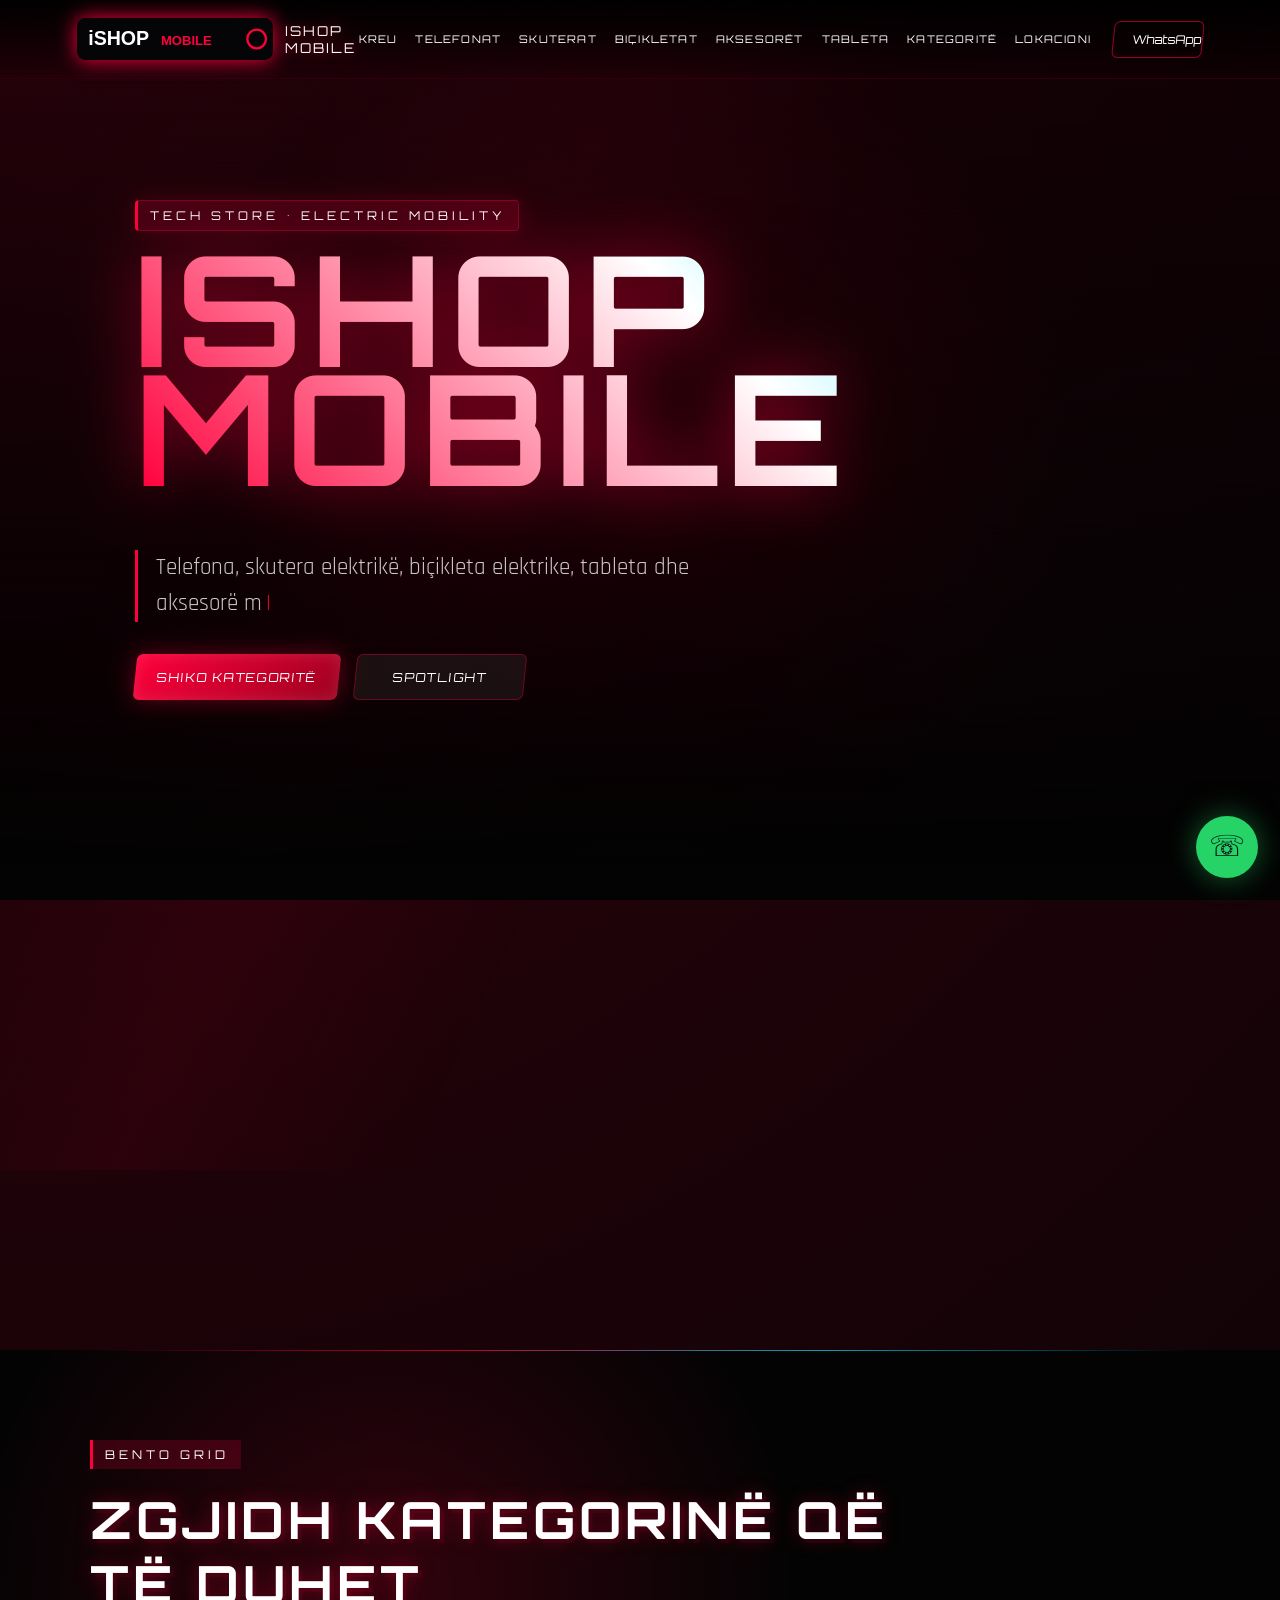
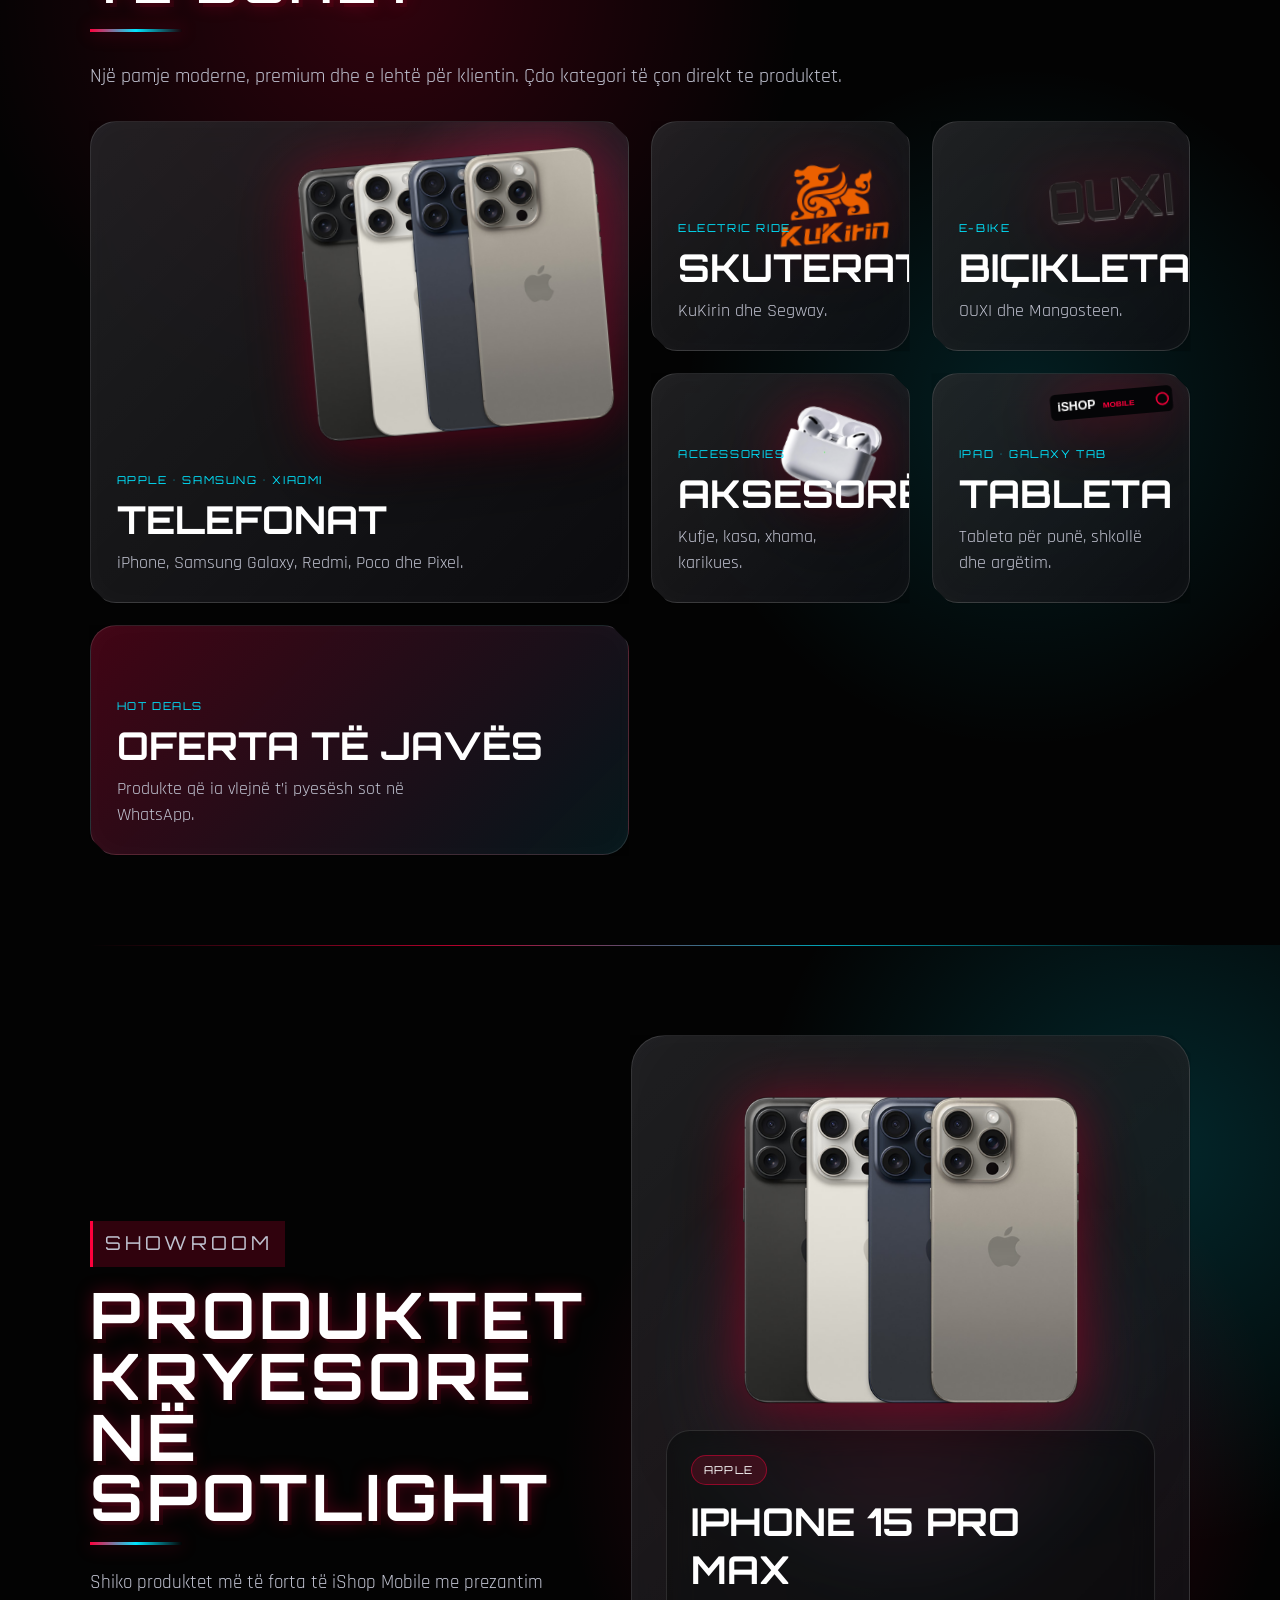
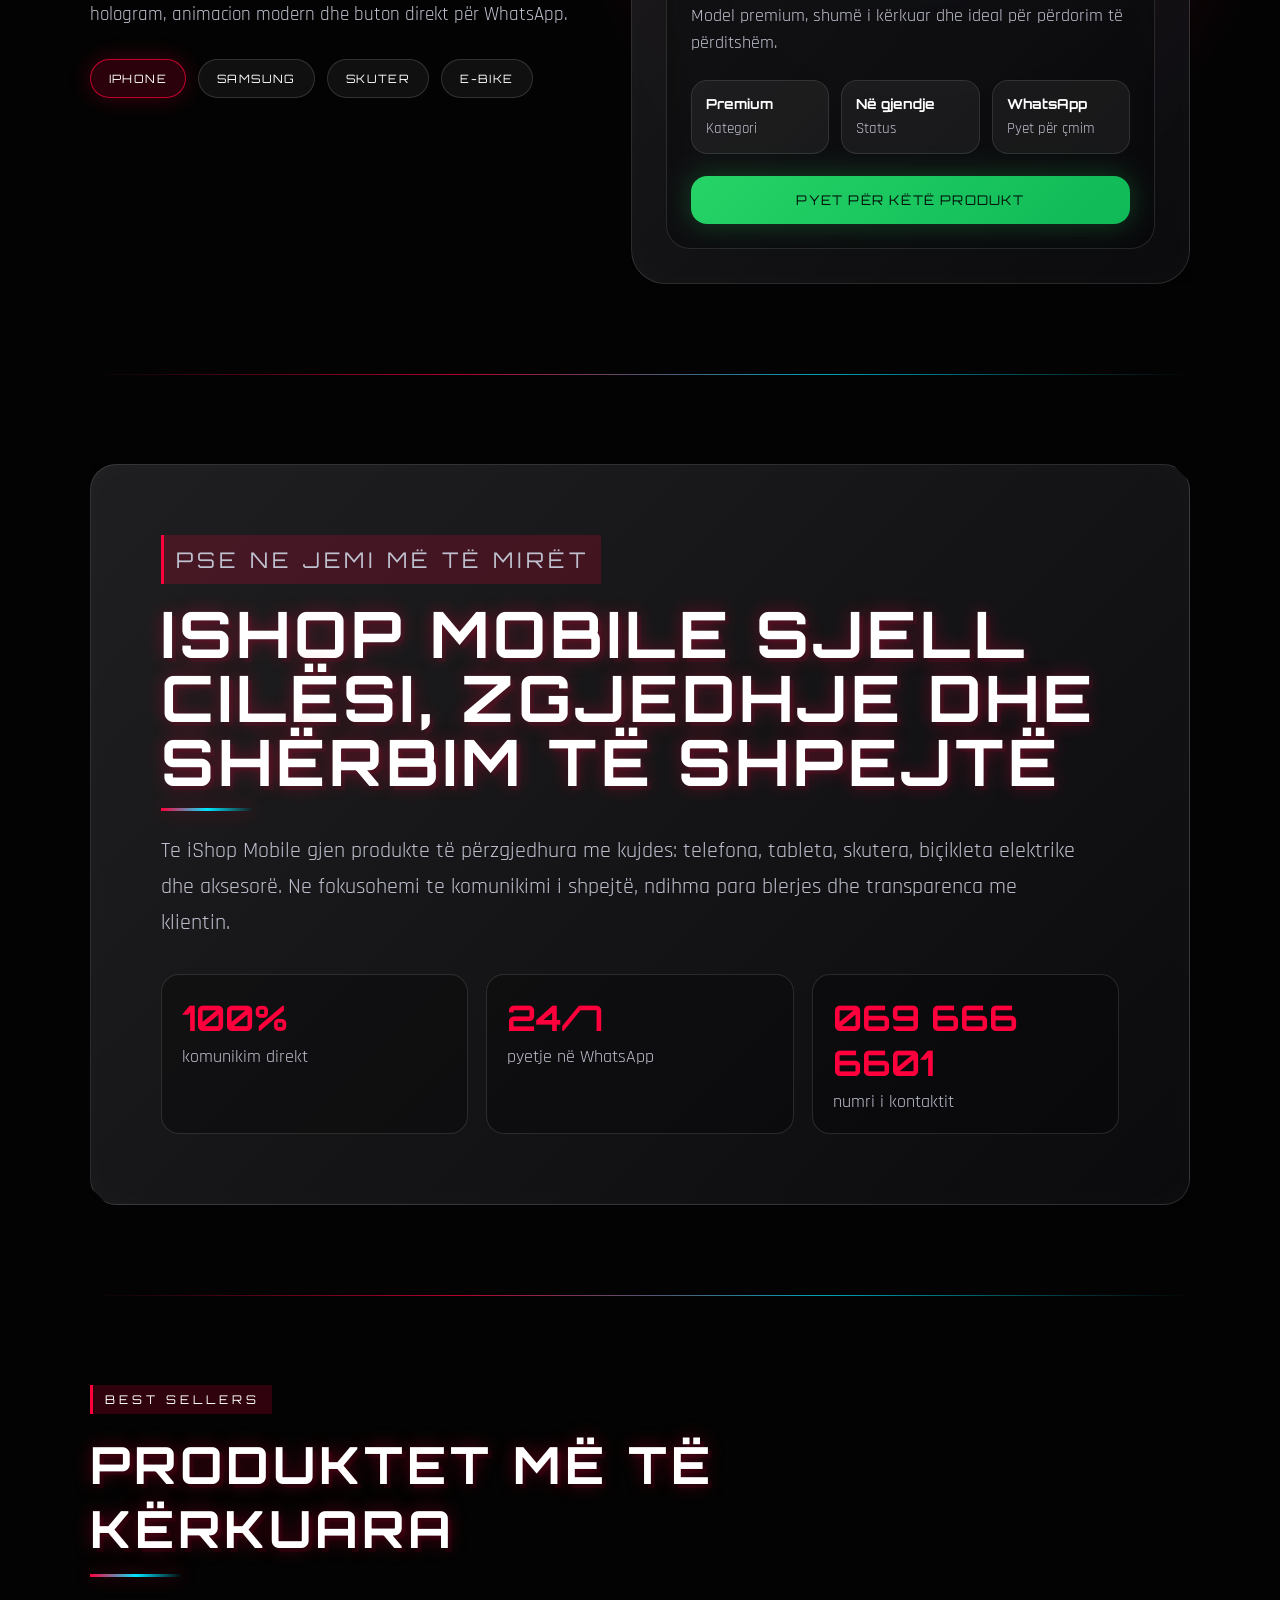
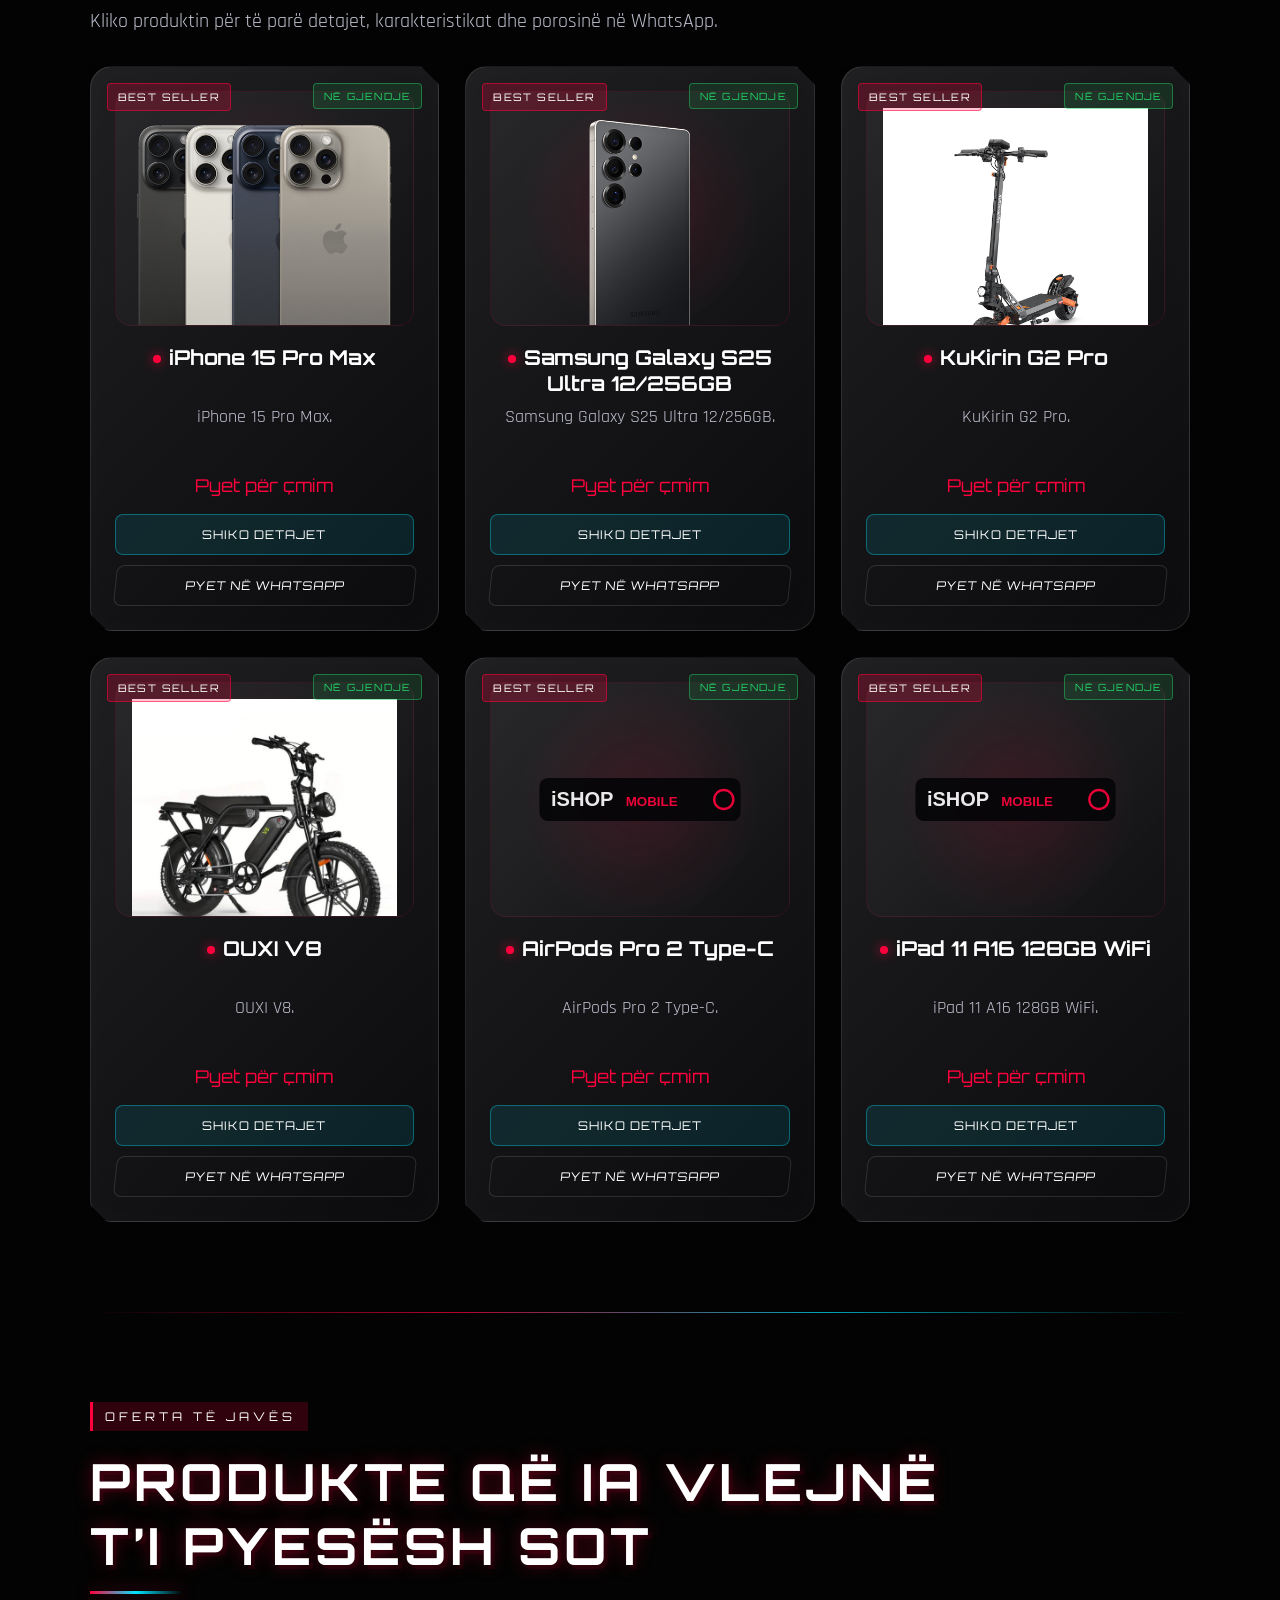
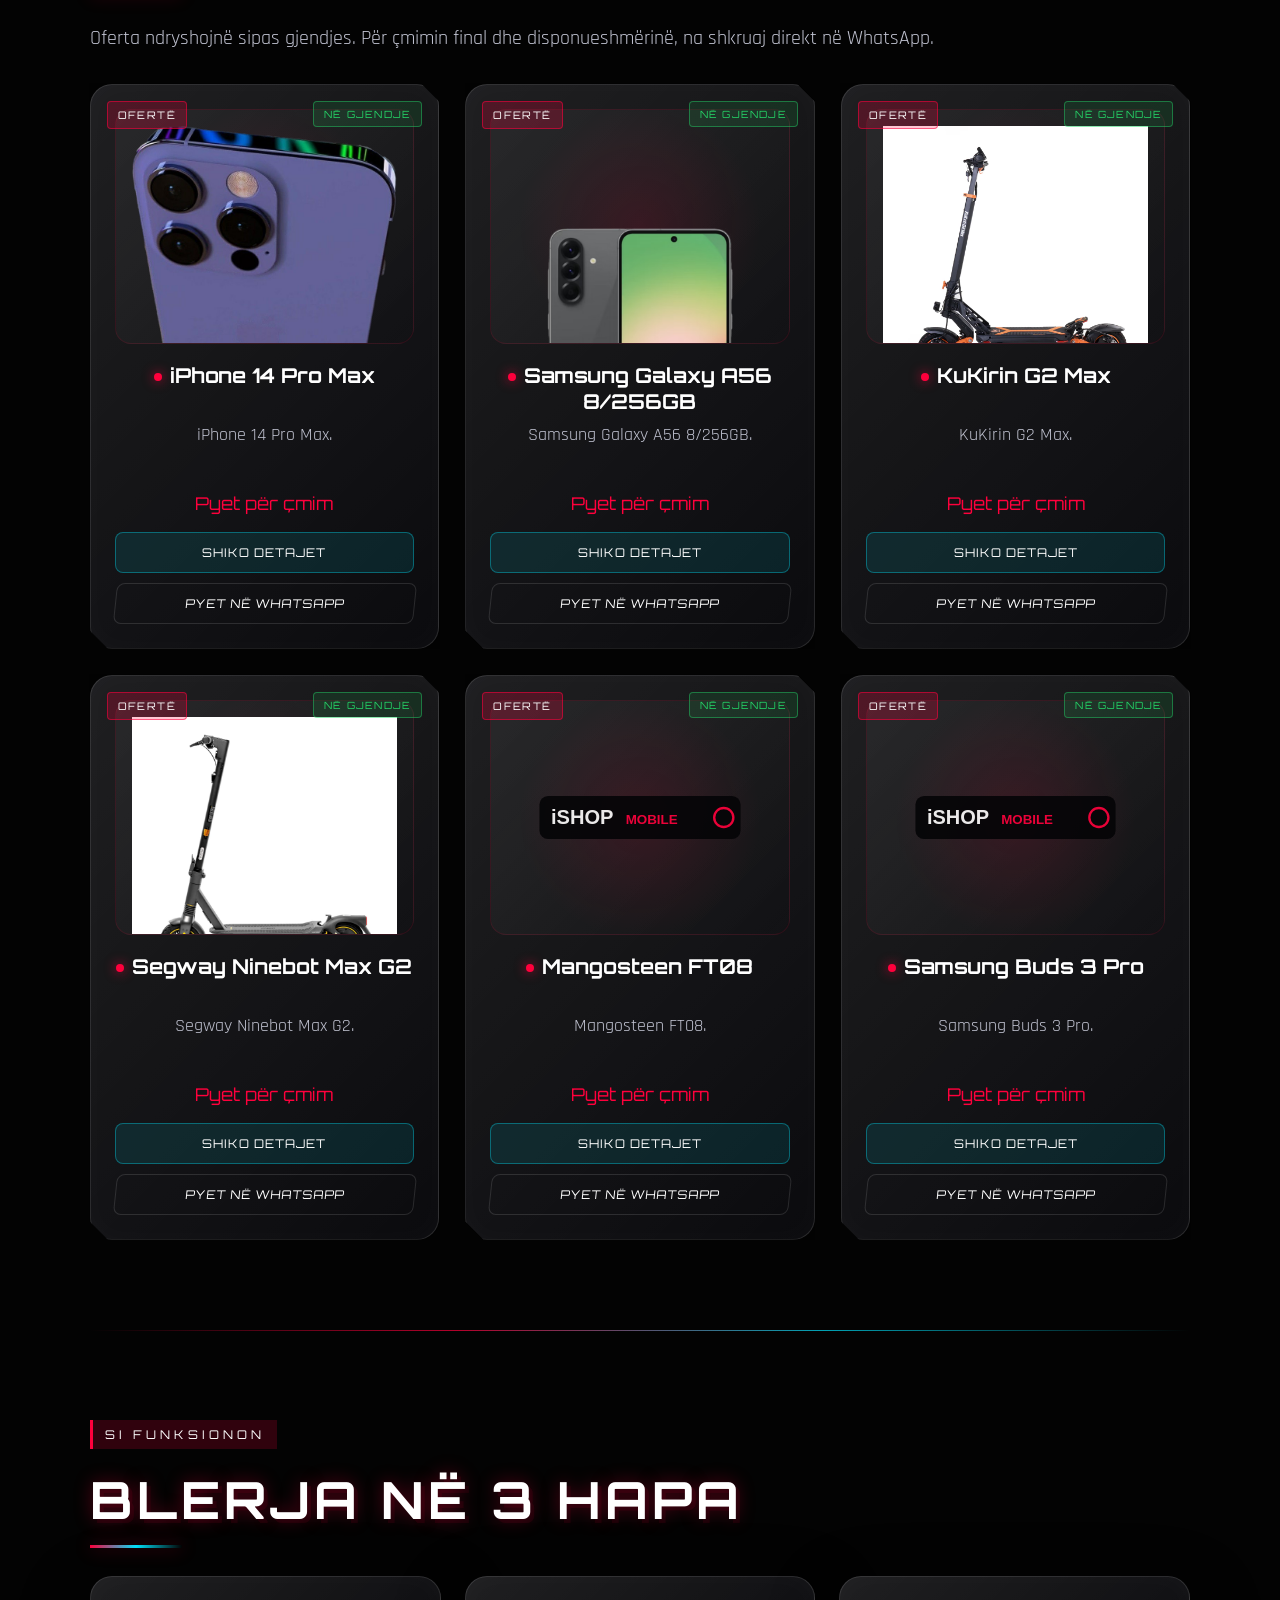
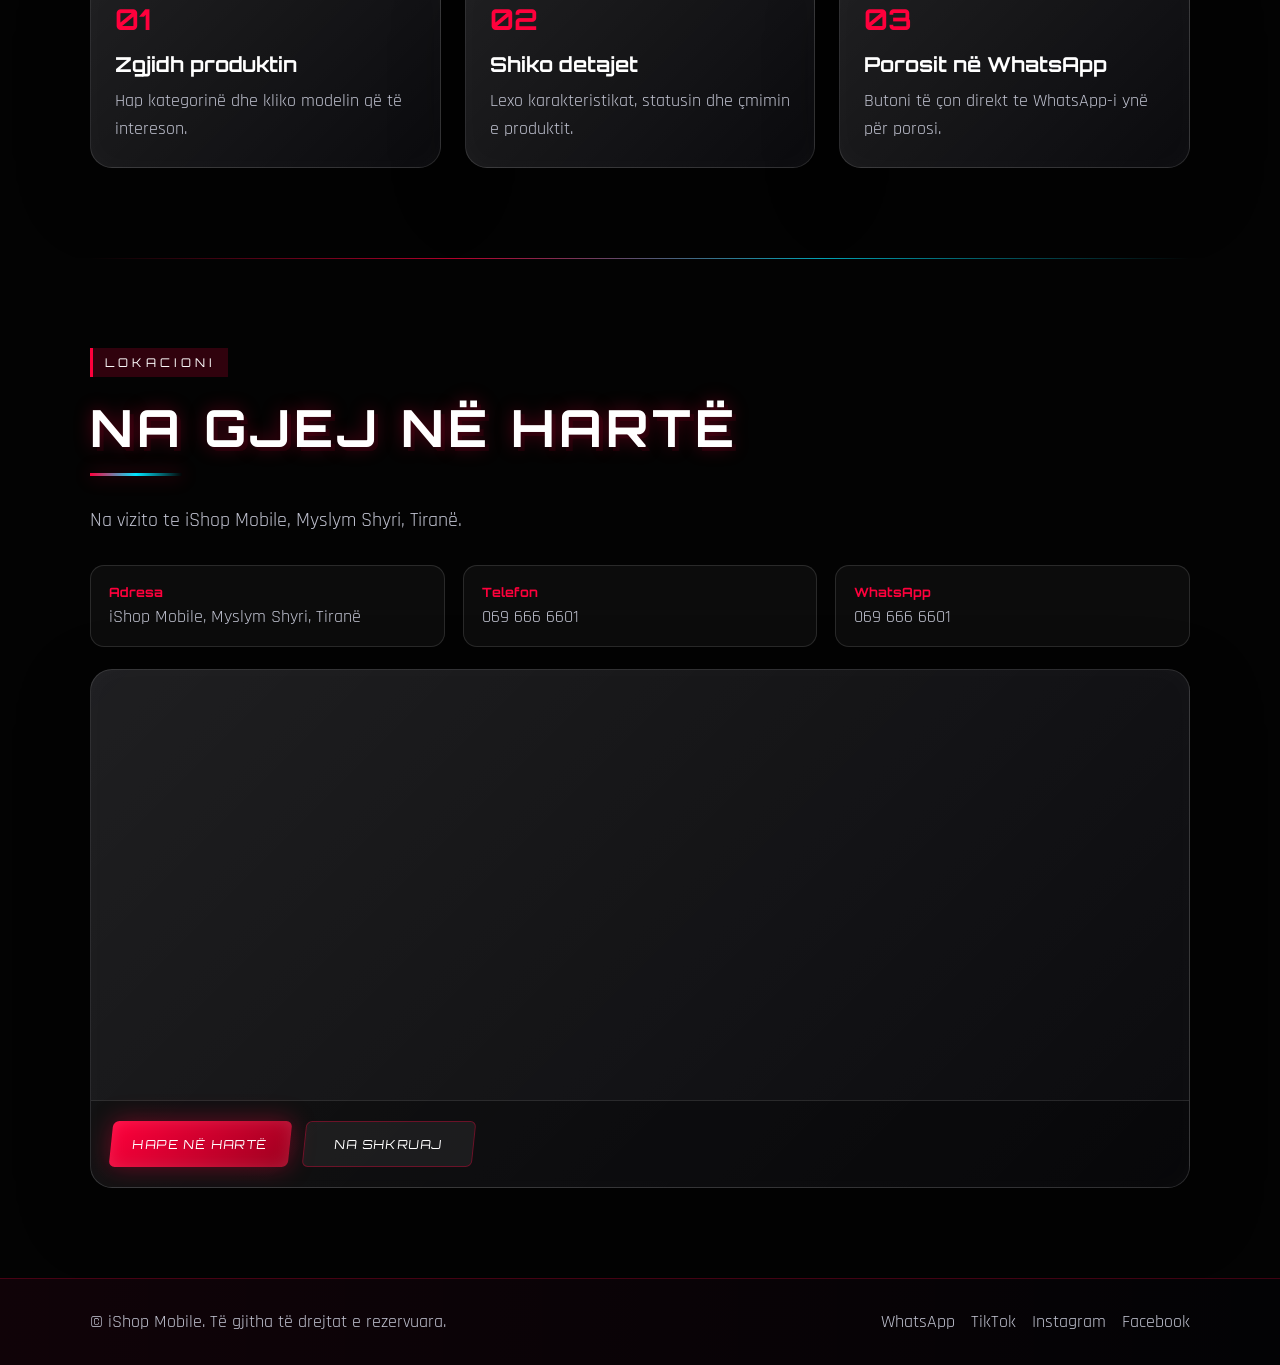
==== commit cb25ce11: "web" ====
--- a/index.html
+++ b/index.html
@@ -94,21 +94,21 @@
                     <span>Electric Ride</span>
                     <h3>Skuterat</h3>
                     <p>KuKirin dhe Segway.</p>
-                    <img src="images/products/kukiring2pro.png" onerror="this.src='images/logo.svg'" alt="Skuterat">
+                    <img src="images/products/kukirin.png" onerror="this.src='images/logo.svg'" alt="Skuterat">
                 </a>
 
                 <a href="bicikletat.html" class="bento-card reveal">
                     <span>E-Bike</span>
                     <h3>Biçikletat</h3>
                     <p>OUXI dhe Mangosteen.</p>
-                    <img src="images/products/ouxiv8.png" onerror="this.src='images/logo.svg'" alt="Biçikletat">
+                    <img src="images/products/ouxi.png" onerror="this.src='images/logo.svg'" alt="Biçikletat">
                 </a>
 
                 <a href="aksesoret.html" class="bento-card reveal">
                     <span>Accessories</span>
                     <h3>Aksesorët</h3>
                     <p>Kufje, kasa, xhama, karikues.</p>
-                    <img src="images/products/airpodspro2typec.png" onerror="this.src='images/logo.svg'" alt="Aksesorët">
+                    <img src="images/products/acces.png" onerror="this.src='images/logo.svg'" alt="Aksesorët">
                 </a>
 
                 <a href="tableta.html" class="bento-card reveal">
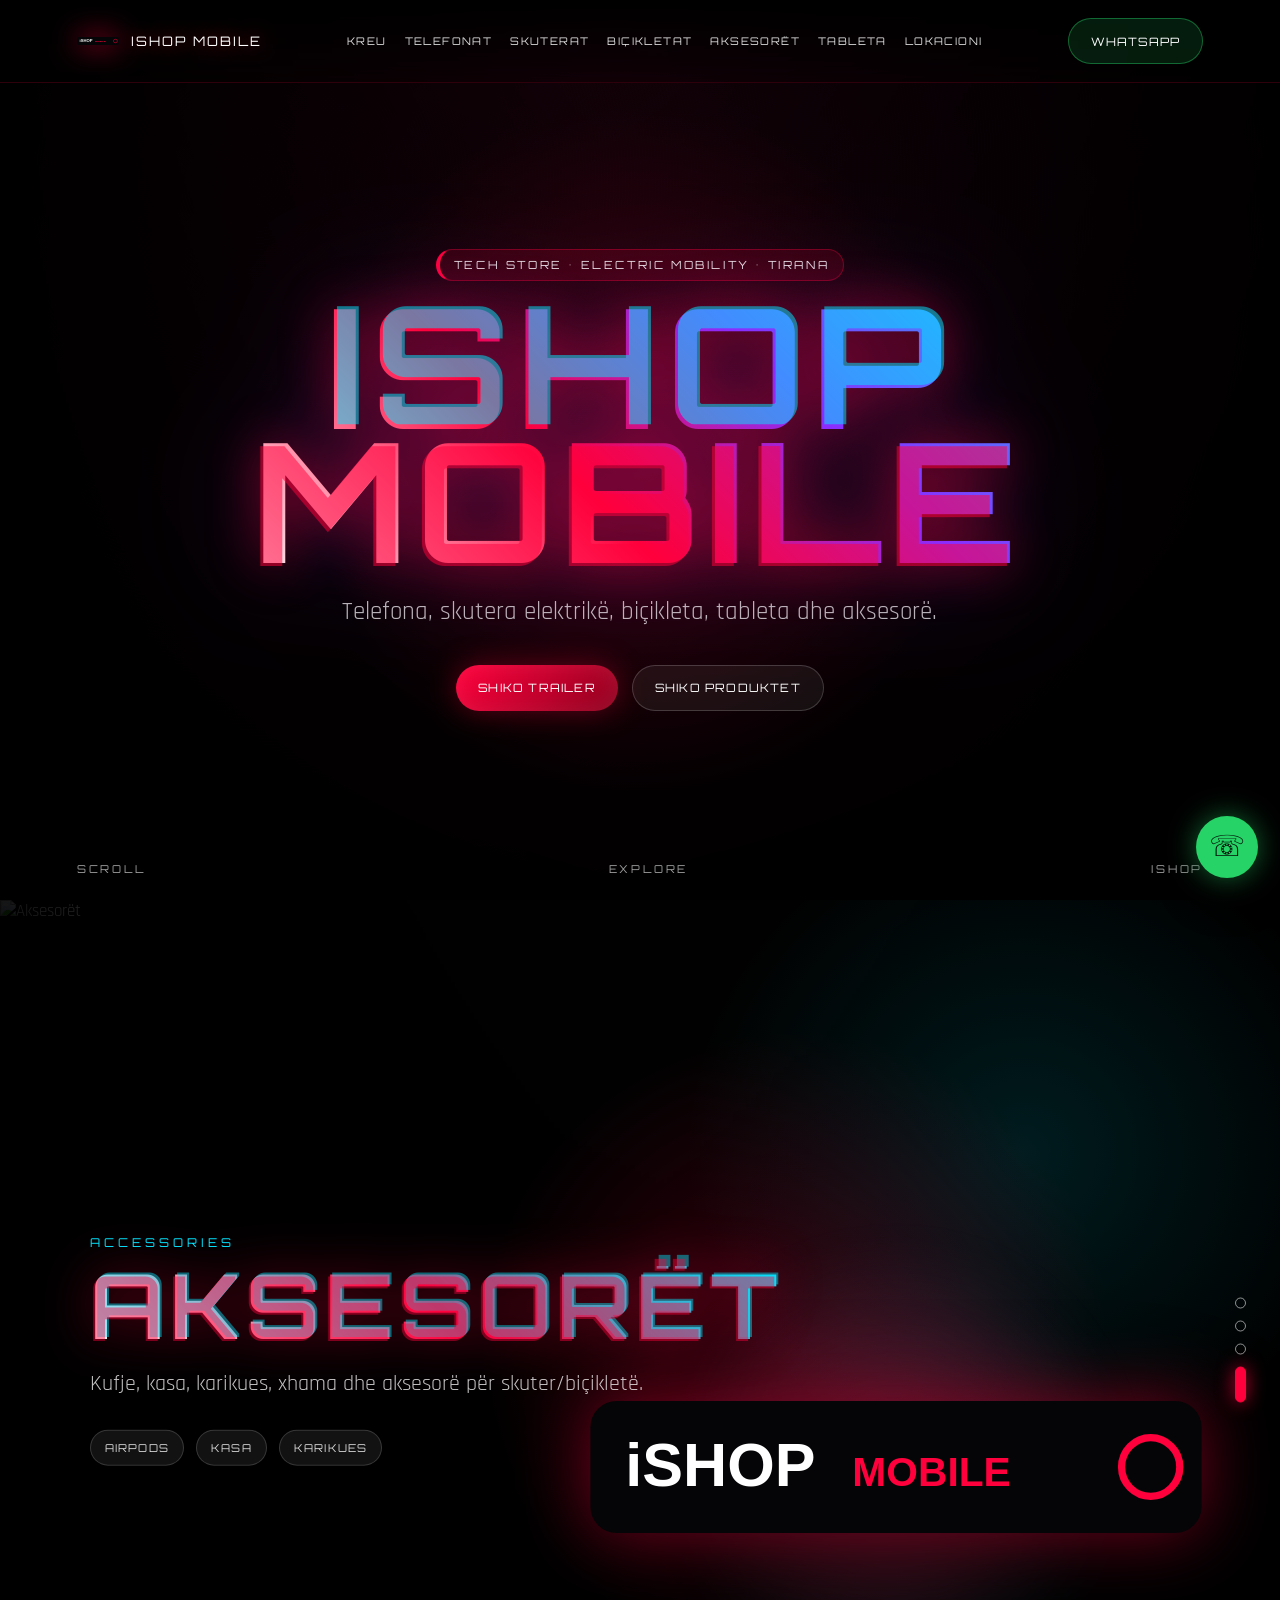
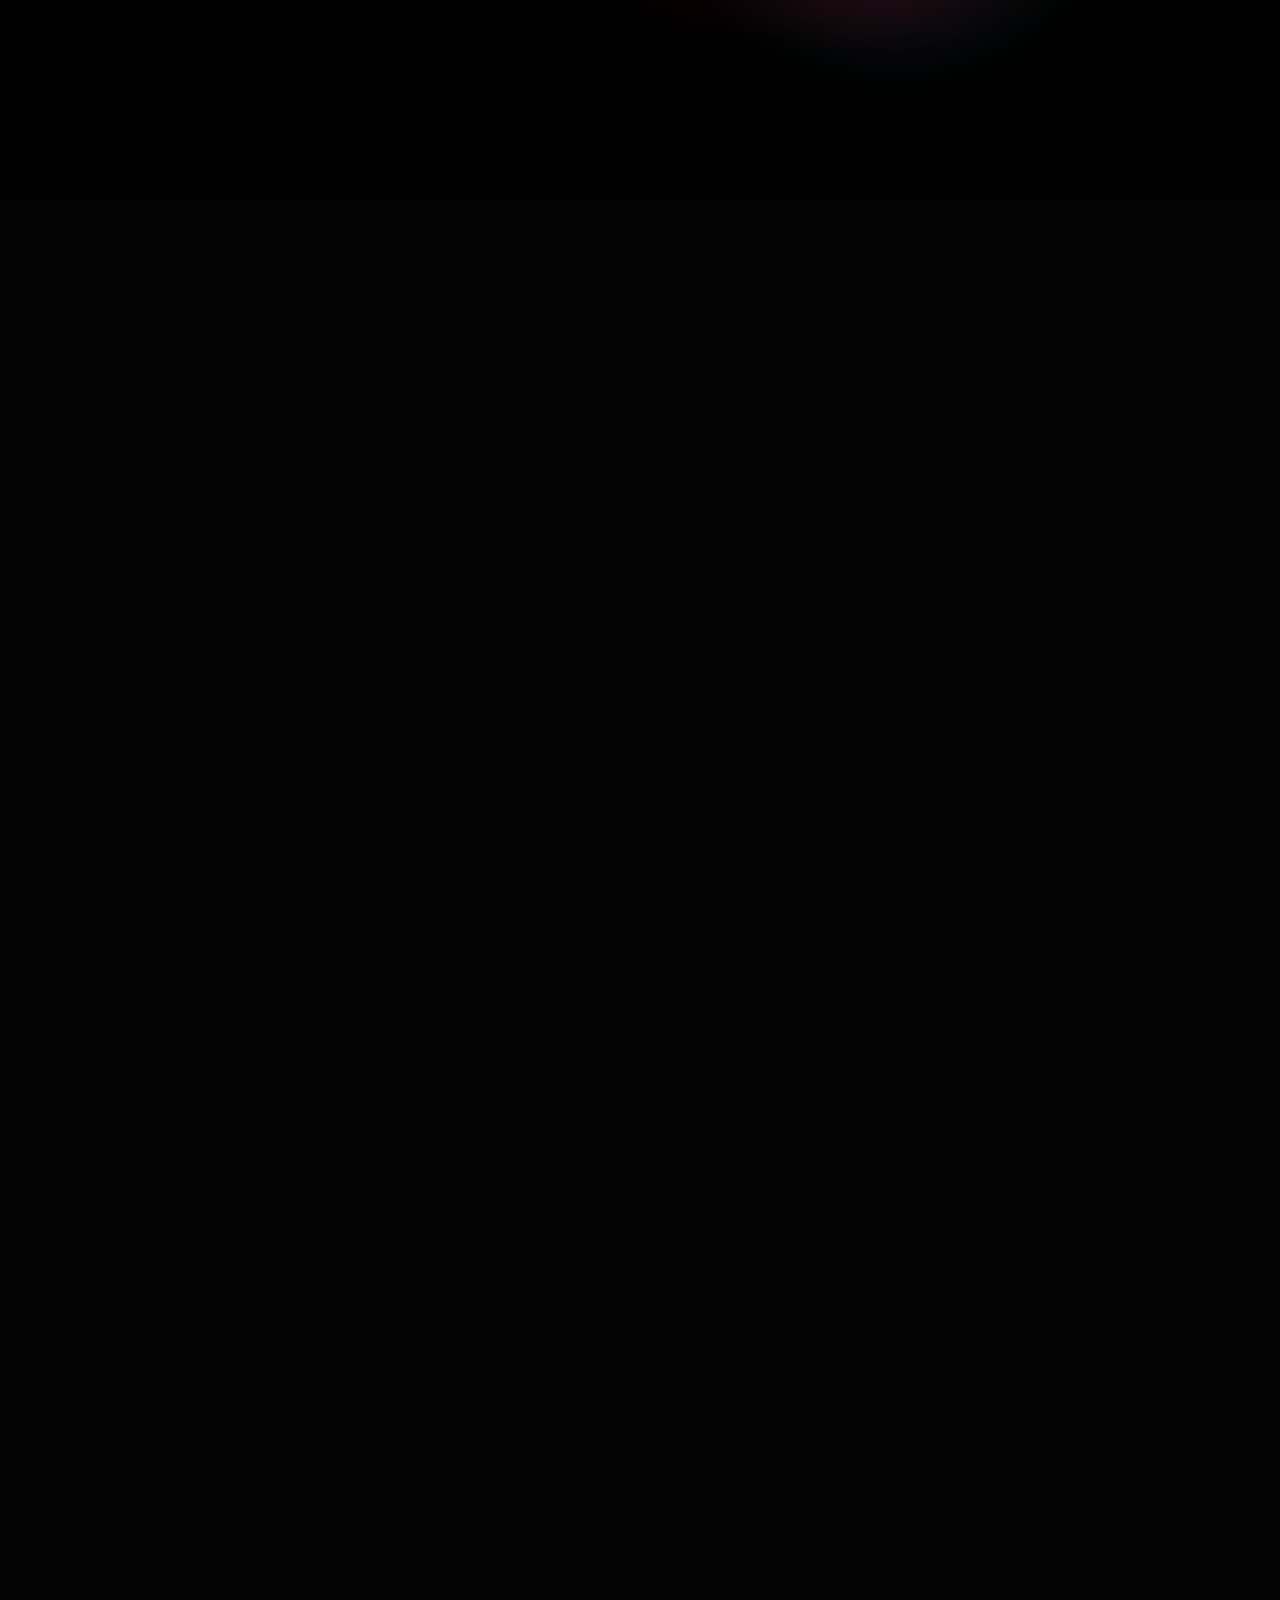
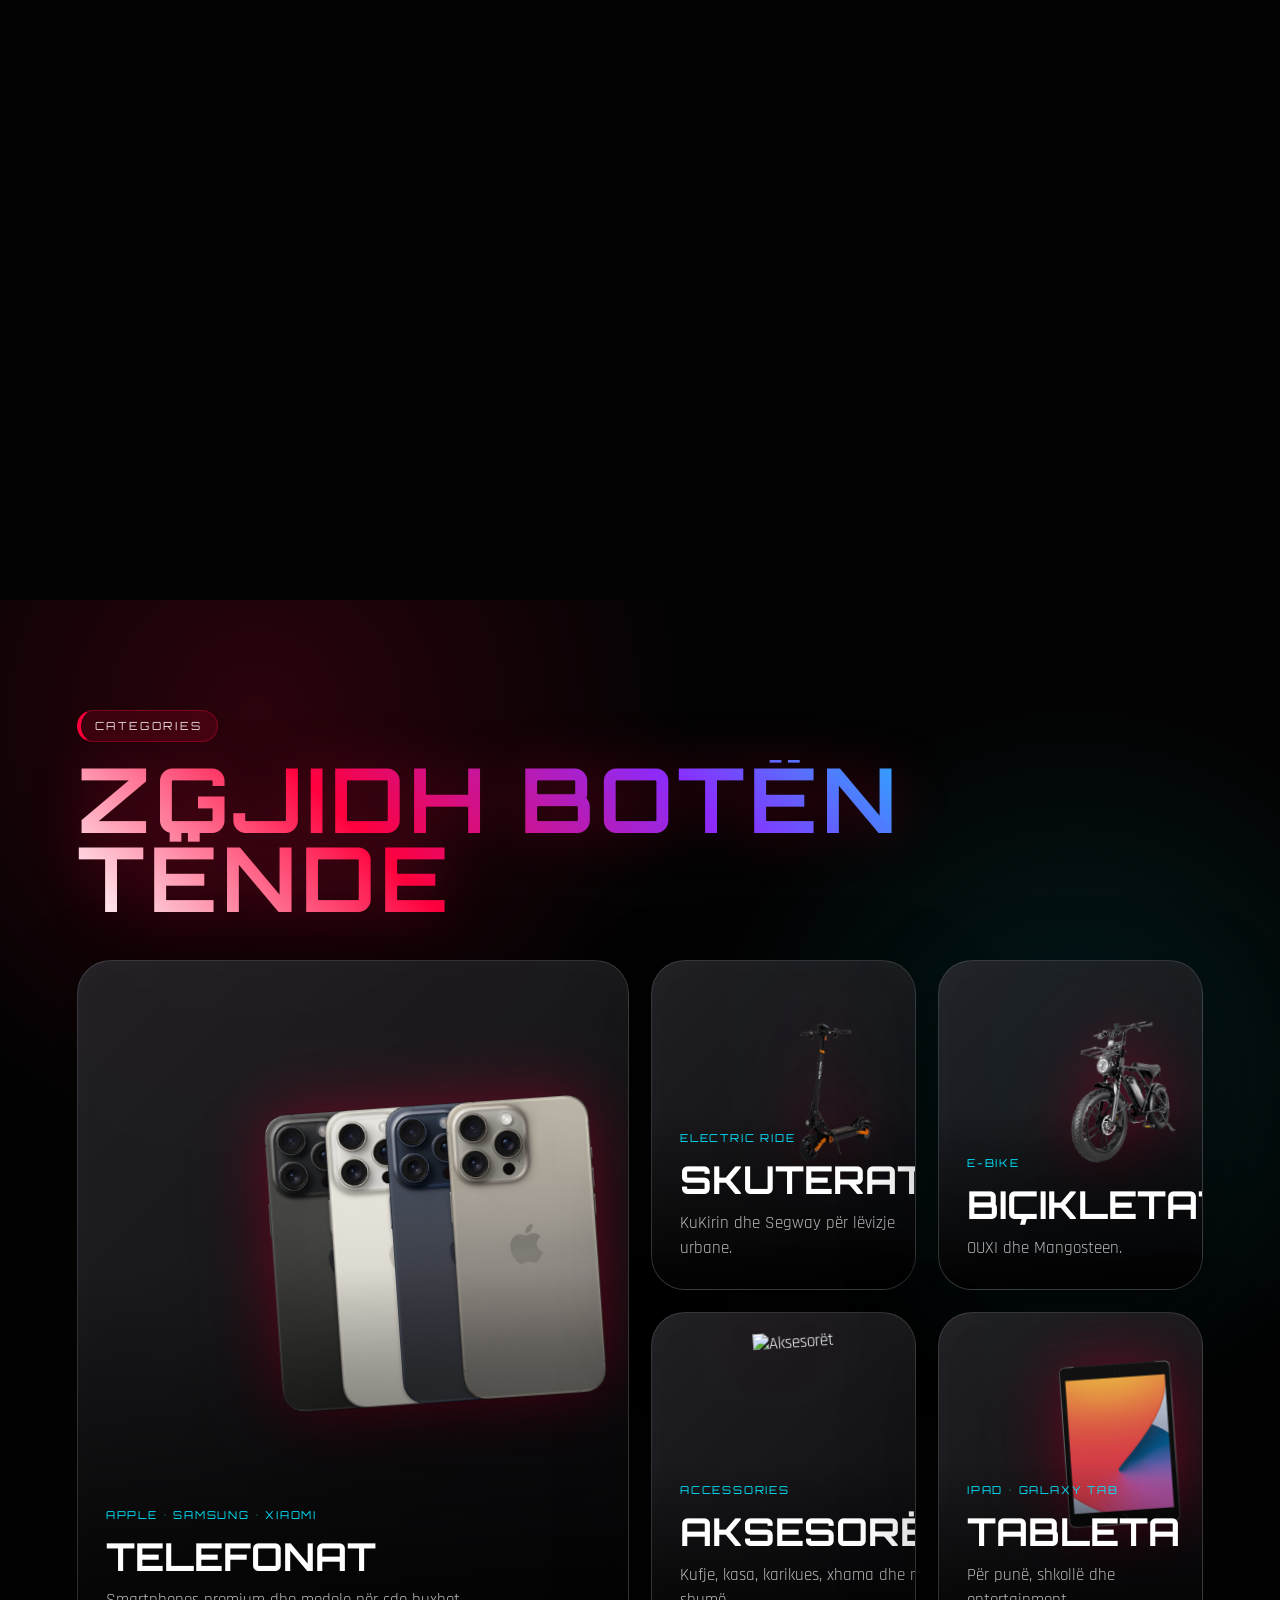
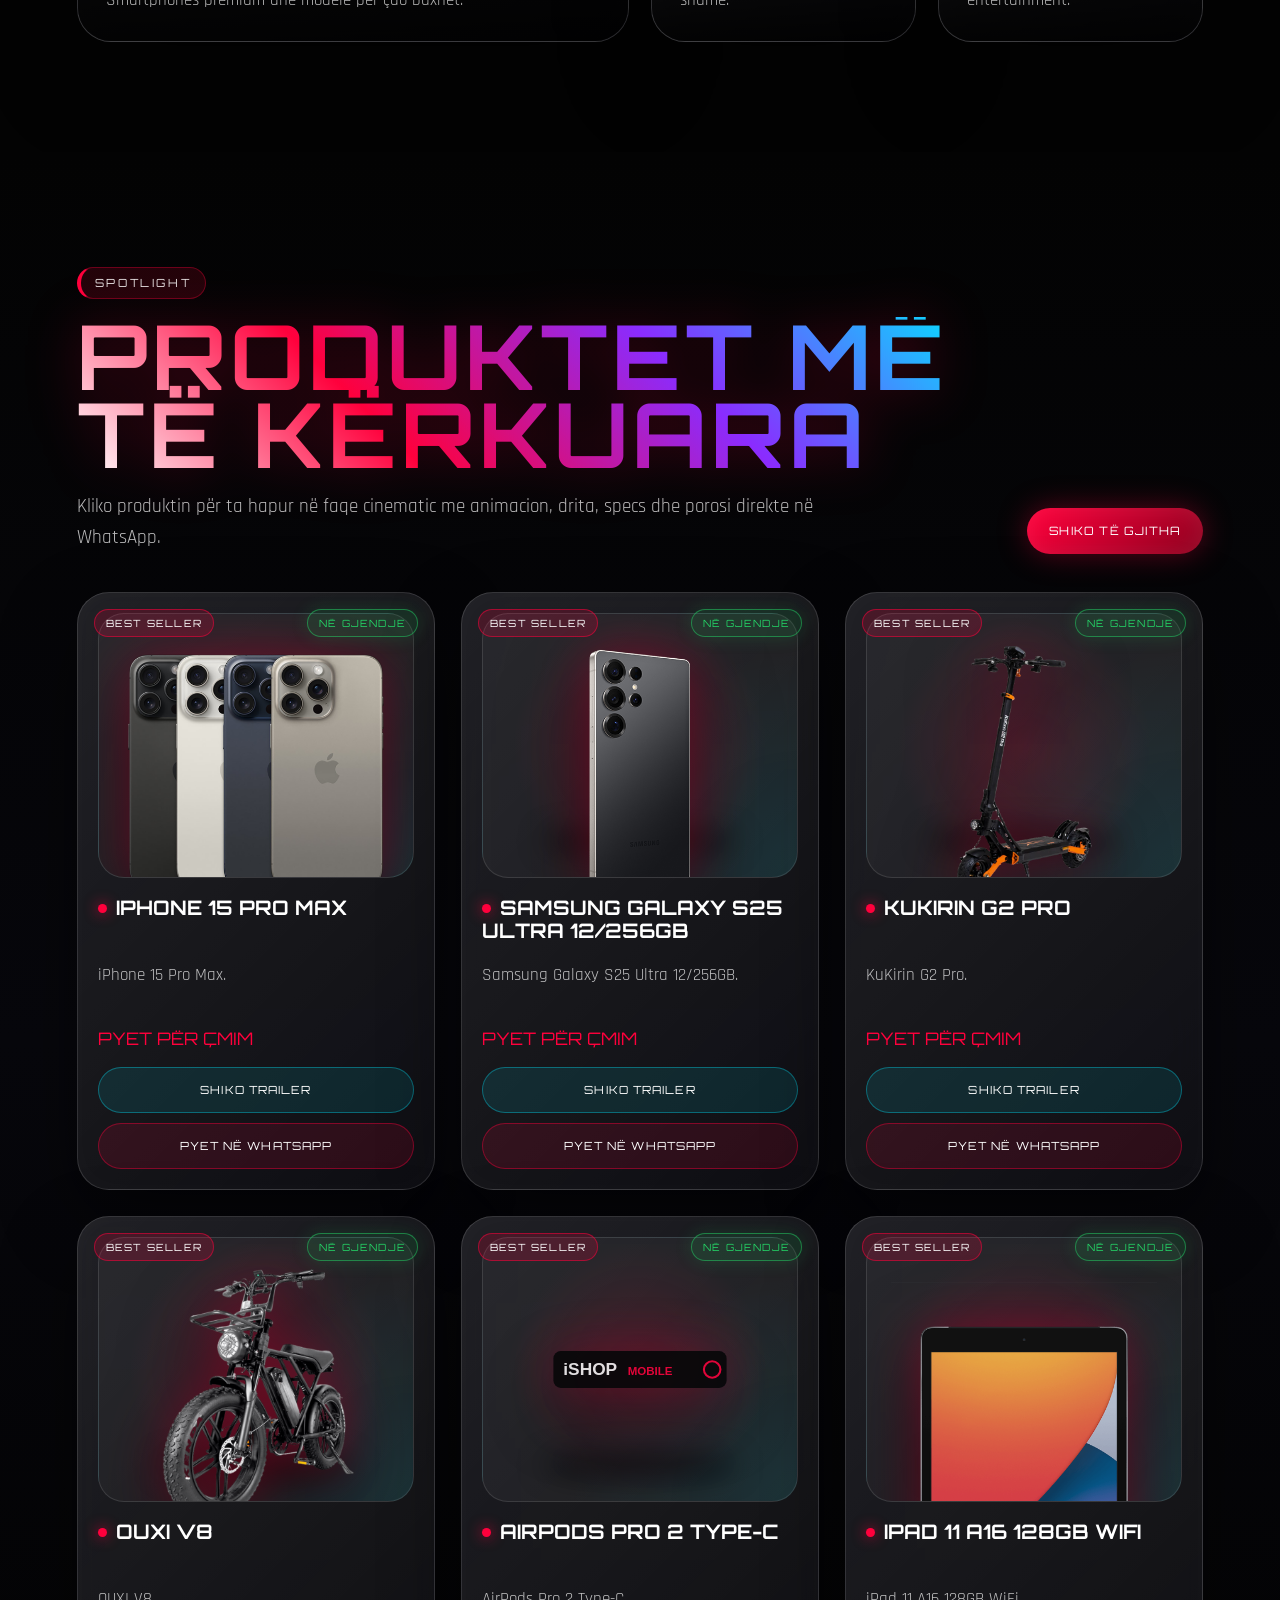
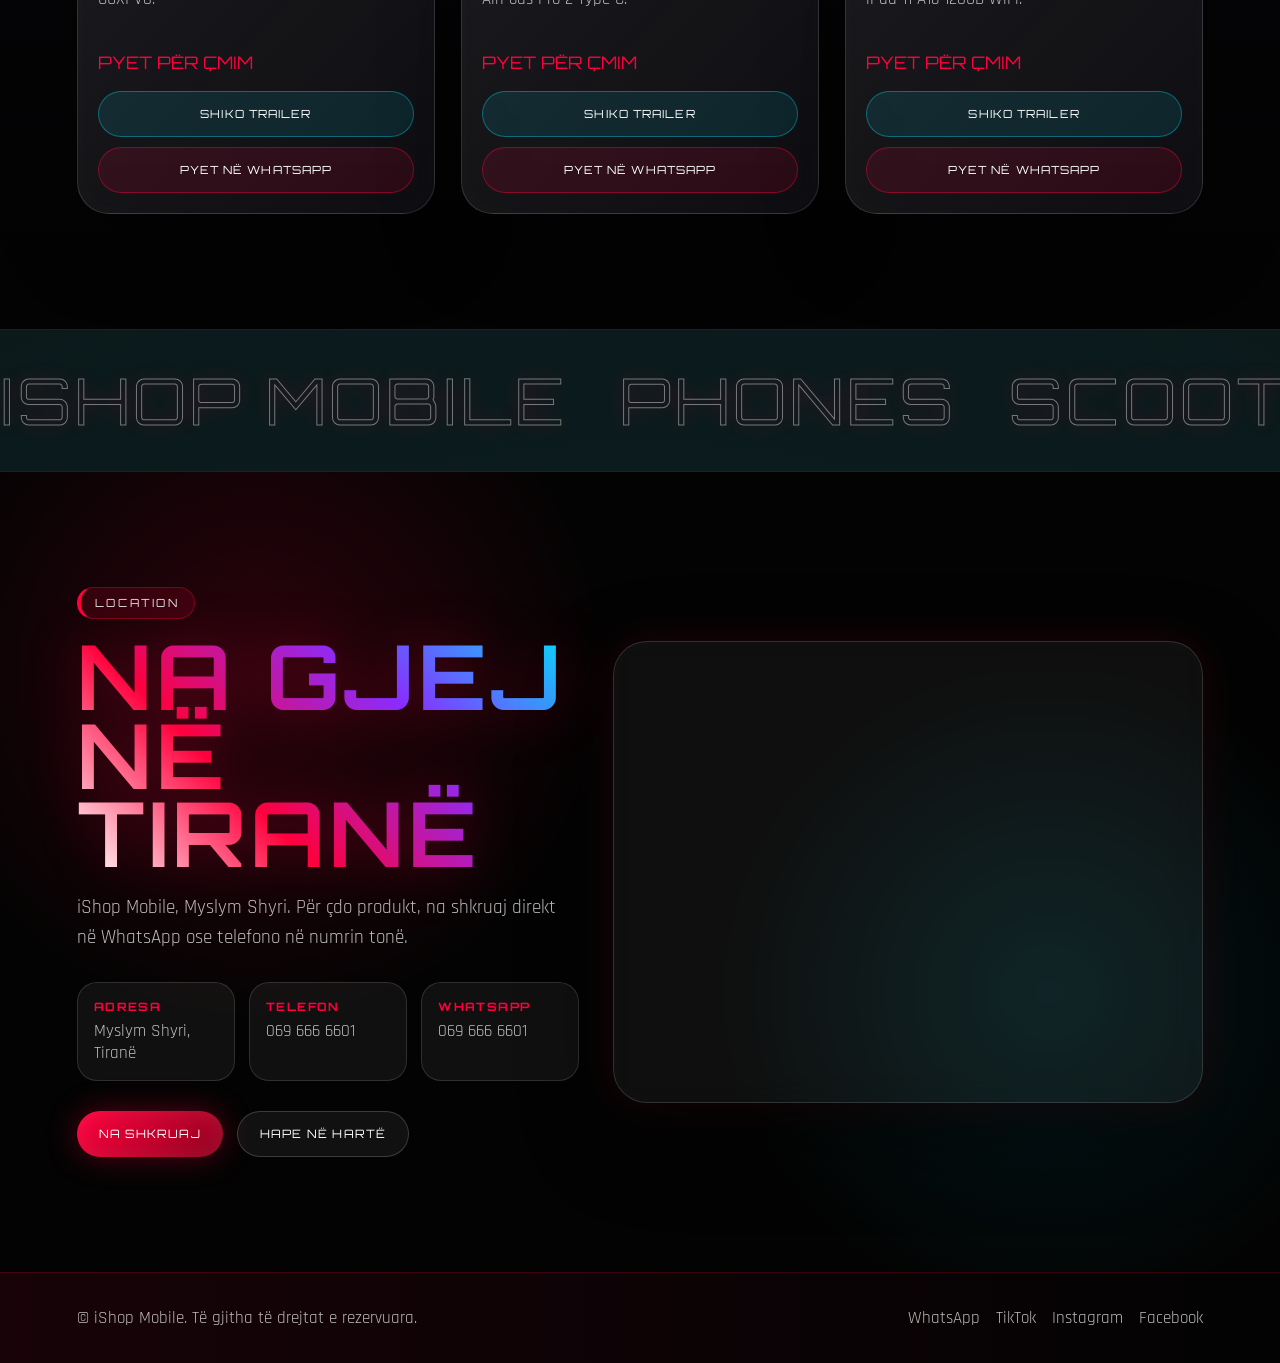
==== commit d4317db7: "web" ====
--- a/index.html
+++ b/index.html
@@ -3,320 +3,272 @@
 <head>
     <meta charset="UTF-8">
     <meta name="viewport" content="width=device-width, initial-scale=1.0">
-    <title>Kreu | iShop Mobile</title>
-    <meta name="description" content="iShop Mobile - telefona, skutera, biçikleta, tableta dhe aksesorë.">
+    <title>iShop Mobile | Tech Store</title>
+    <meta name="description" content="iShop Mobile - Telefona, skutera elektrikë, biçikleta elektrike, tableta dhe aksesorë në Tiranë.">
 
     <link rel="icon" type="image/png" href="images/favicon.png">
-    <link href="https://fonts.googleapis.com/css2?family=Orbitron:wght@700;900&family=Rajdhani:wght@500;700&display=swap" rel="stylesheet">
+    <link href="https://fonts.googleapis.com/css2?family=Orbitron:wght@700;800;900&family=Rajdhani:wght@500;600;700&display=swap" rel="stylesheet">
     <link rel="stylesheet" href="style.css">
 </head>
 
-<body id="top">
+<body id="top" class="home-page">
+    <div class="site-noise"></div>
+    <div class="site-vignette"></div>
     <div class="scroll-progress" id="scrollProgress"></div>
-
-    <div class="rockstar-vignette"></div>
-    <div class="scan-lines"></div>
-    <div class="diagonal-noise"></div>
+    <div class="cursor-glow" id="cursorGlow"></div>
 
     <div class="preloader" id="preloader">
         <img src="images/logo.svg" alt="iShop Mobile">
         <span>iShop Mobile</span>
     </div>
 
-    <div class="particles-bg" id="particlesBg"></div>
-    <div class="cursor-glow" id="cursorGlow"></div>
-
-    <header class="site-header">
-        <a href="index.html" class="brand">
-            <img src="images/logo.svg" alt="iShop Mobile" class="logo-img">
+    <header class="trailer-header">
+        <a href="index.html" class="brand-lockup">
+            <img src="images/logo.svg" alt="iShop Mobile">
             <span>iShop Mobile</span>
         </a>
 
-        <button class="menu-toggle" aria-label="Hap menunë">☰</button>
-
-        <nav class="main-nav">
+        <button class="menu-toggle" id="menuToggle" aria-label="Hap menunë">☰</button>
+
+        <nav class="trailer-nav" id="trailerNav">
             <a href="index.html">Kreu</a>
             <a href="telefonat.html">Telefonat</a>
             <a href="skuterat.html">Skuterat</a>
             <a href="bicikletat.html">Biçikletat</a>
             <a href="aksesoret.html">Aksesorët</a>
             <a href="tableta.html">Tableta</a>
-            <a href="#bento">Kategoritë</a>
             <a href="#location">Lokacioni</a>
         </nav>
 
-        <a href="https://wa.me/355696666601" target="_blank" class="header-cta">WhatsApp</a>
+        <a href="https://wa.me/355696666601" target="_blank" class="nav-whatsapp">WhatsApp</a>
     </header>
 
     <main>
-        <section class="cinematic-section hero-cinematic">
-            <div class="cinematic-sticky">
-                <div class="cinematic-bg" style="background-image: url('images/hero.jpg');"></div>
-                <div class="cinematic-overlay"></div>
-
-                <div class="cinematic-content">
-                    <span class="cinematic-kicker">Tech Store • Electric Mobility</span>
-                    <h1 class="glitch-title" data-text="iSHOP MOBILE">iSHOP MOBILE</h1>
+        <section class="trailer-hero" id="hero">
+            <div class="hero-bg">
+                <img src="images/hero.jpg" alt="iShop Mobile showroom">
+            </div>
+
+            <div class="hero-shade"></div>
+
+            <div class="hero-center">
+                <p class="hero-kicker">Tech Store • Electric Mobility • Tirana</p>
+                <h1 class="mega-title" data-text="iSHOP MOBILE">iSHOP MOBILE</h1>
+                <p class="hero-subtitle">
+                    Telefona, skutera elektrikë, biçikleta, tableta dhe aksesorë.
+                </p>
+
+                <div class="hero-actions">
+                    <a href="#trailerStory" class="cinematic-btn primary">Shiko Trailer</a>
+                    <a href="skuterat.html" class="cinematic-btn ghost">Shiko Produktet</a>
+                </div>
+            </div>
+
+            <div class="hero-bottom-text">
+                <span>Scroll</span>
+                <span>Explore</span>
+                <span>iShop</span>
+            </div>
+        </section>
+
+        <section class="scroll-trailer" id="trailerStory">
+            <div class="trailer-sticky">
+                <div class="story-bg active" data-story-bg="0">
+                    <img src="images/story/phones.jpg" alt="Telefonat">
+                </div>
+
+                <div class="story-bg" data-story-bg="1">
+                    <img src="images/story/scooters.jpg" alt="Skuterat">
+                </div>
+
+                <div class="story-bg" data-story-bg="2">
+                    <img src="images/story/bikes.jpg" alt="Biçikletat">
+                </div>
+
+                <div class="story-bg" data-story-bg="3">
+                    <img src="images/story/accessories.jpg" alt="Aksesorët">
+                </div>
+
+                <div class="story-overlay"></div>
+
+                <div class="story-product-frame">
+                    <img src="images/products/iphone15promax.png" alt="Produkt" id="storyProduct">
+                    <div class="story-product-glow"></div>
+                    <div class="story-product-shadow"></div>
+                </div>
+
+                <div class="story-copy">
+                    <p class="story-label" id="storyLabel">New Arrivals</p>
+                    <h2 class="story-title" id="storyTitle" data-text="TELEFONAT">TELEFONAT</h2>
+                    <p class="story-text" id="storyText">
+                        Modele Apple, Samsung, Redmi, Poco dhe Pixel.
+                    </p>
+
+                    <div class="story-specs" id="storySpecs">
+                        <span>Premium</span>
+                        <span>Në gjendje</span>
+                        <span>WhatsApp Order</span>
+                    </div>
+                </div>
+
+                <div class="story-progress-dots" id="storyDots">
+                    <button class="active" data-story-dot="0"></button>
+                    <button data-story-dot="1"></button>
+                    <button data-story-dot="2"></button>
+                    <button data-story-dot="3"></button>
+                </div>
+            </div>
+
+            <div class="story-step" data-story-index="0"></div>
+            <div class="story-step" data-story-index="1"></div>
+            <div class="story-step" data-story-index="2"></div>
+            <div class="story-step" data-story-index="3"></div>
+        </section>
+
+        <section class="poster-section">
+            <div class="poster-heading reveal">
+                <p class="eyebrow">Categories</p>
+                <h2 class="section-mega">Zgjidh botën tënde</h2>
+            </div>
+
+            <div class="poster-grid">
+                <a href="telefonat.html" class="poster-card poster-large reveal">
+                    <img src="images/products/iphone15promax.png" alt="Telefonat">
+                    <div>
+                        <span>Apple • Samsung • Xiaomi</span>
+                        <h3>Telefonat</h3>
+                        <p>Smartphones premium dhe modele për çdo buxhet.</p>
+                    </div>
+                </a>
+
+                <a href="skuterat.html" class="poster-card reveal">
+                    <img src="images/products/kukiring2pro.png" alt="Skuterat">
+                    <div>
+                        <span>Electric Ride</span>
+                        <h3>Skuterat</h3>
+                        <p>KuKirin dhe Segway për lëvizje urbane.</p>
+                    </div>
+                </a>
+
+                <a href="bicikletat.html" class="poster-card reveal">
+                    <img src="images/products/ouxiv8.png" alt="Biçikletat">
+                    <div>
+                        <span>E-Bike</span>
+                        <h3>Biçikletat</h3>
+                        <p>OUXI dhe Mangosteen.</p>
+                    </div>
+                </a>
+
+                <a href="aksesoret.html" class="poster-card reveal">
+                    <img src="images/products/airpodspro2typec.png" alt="Aksesorët">
+                    <div>
+                        <span>Accessories</span>
+                        <h3>Aksesorët</h3>
+                        <p>Kufje, kasa, karikues, xhama dhe më shumë.</p>
+                    </div>
+                </a>
+
+                <a href="tableta.html" class="poster-card reveal">
+                    <img src="images/products/ipad11a16128gbwifi.png" alt="Tableta">
+                    <div>
+                        <span>iPad • Galaxy Tab</span>
+                        <h3>Tableta</h3>
+                        <p>Për punë, shkollë dhe entertainment.</p>
+                    </div>
+                </a>
+            </div>
+        </section>
+
+        <section class="cinematic-products">
+            <div class="section-split">
+                <div class="split-copy reveal">
+                    <p class="eyebrow">Spotlight</p>
+                    <h2 class="section-mega">Produktet më të kërkuara</h2>
                     <p>
-                        <span id="typingText"></span>
+                        Kliko produktin për ta hapur në faqe cinematic me animacion,
+                        drita, specs dhe porosi direkte në WhatsApp.
                     </p>
-
-                    <div class="hero-buttons">
-                        <a href="#bento" class="primary-btn">Shiko Kategoritë</a>
-                        <a href="#showroom" class="secondary-btn">Spotlight</a>
-                    </div>
-                </div>
-
-                <div class="gta-fade-mask"></div>
-            </div>
-        </section>
-
-        <section class="section bento-section" id="bento">
-            <div class="section-top reveal">
-                <p class="eyebrow">Bento Grid</p>
-                <h2>Zgjidh kategorinë që të duhet</h2>
-                <p class="section-lead">
-                    Një pamje moderne, premium dhe e lehtë për klientin.
-                    Çdo kategori të çon direkt te produktet.
+                </div>
+
+                <div class="split-action reveal">
+                    <a href="skuterat.html" class="cinematic-btn primary">Shiko të gjitha</a>
+                </div>
+            </div>
+
+            <div class="featured-grid" id="bestSellersGrid"></div>
+        </section>
+
+        <section class="marquee-section">
+            <div class="marquee-track">
+                <span>iShop Mobile</span>
+                <span>Phones</span>
+                <span>Scooters</span>
+                <span>E-Bikes</span>
+                <span>Accessories</span>
+                <span>Tablets</span>
+                <span>WhatsApp Order</span>
+            </div>
+        </section>
+
+        <section class="location-section" id="location">
+            <div class="location-content reveal">
+                <p class="eyebrow">Location</p>
+                <h2 class="section-mega">Na gjej në Tiranë</h2>
+                <p>
+                    iShop Mobile, Myslym Shyri. Për çdo produkt, na shkruaj direkt
+                    në WhatsApp ose telefono në numrin tonë.
                 </p>
-            </div>
-
-            <div class="bento-grid">
-                <a href="telefonat.html" class="bento-card bento-large reveal">
-                    <div class="bento-bg-glow"></div>
-                    <span>Apple • Samsung • Xiaomi</span>
-                    <h3>Telefonat</h3>
-                    <p>iPhone, Samsung Galaxy, Redmi, Poco dhe Pixel.</p>
-                    <img src="images/products/iphone15promax.png" onerror="this.src='images/logo.svg'" alt="Telefonat">
-                </a>
-
-                <a href="skuterat.html" class="bento-card reveal">
-                    <span>Electric Ride</span>
-                    <h3>Skuterat</h3>
-                    <p>KuKirin dhe Segway.</p>
-                    <img src="images/products/kukirin.png" onerror="this.src='images/logo.svg'" alt="Skuterat">
-                </a>
-
-                <a href="bicikletat.html" class="bento-card reveal">
-                    <span>E-Bike</span>
-                    <h3>Biçikletat</h3>
-                    <p>OUXI dhe Mangosteen.</p>
-                    <img src="images/products/ouxi.png" onerror="this.src='images/logo.svg'" alt="Biçikletat">
-                </a>
-
-                <a href="aksesoret.html" class="bento-card reveal">
-                    <span>Accessories</span>
-                    <h3>Aksesorët</h3>
-                    <p>Kufje, kasa, xhama, karikues.</p>
-                    <img src="images/products/acces.png" onerror="this.src='images/logo.svg'" alt="Aksesorët">
-                </a>
-
-                <a href="tableta.html" class="bento-card reveal">
-                    <span>iPad • Galaxy Tab</span>
-                    <h3>Tableta</h3>
-                    <p>Tableta për punë, shkollë dhe argëtim.</p>
-                    <img src="images/products/ipad11a16128gbwifi.png" onerror="this.src='images/logo.svg'" alt="Tableta">
-                </a>
-
-                <a href="#weekly-offers" class="bento-card bento-wide reveal">
-                    <span>Hot Deals</span>
-                    <h3>Oferta të javës</h3>
-                    <p>Produkte që ia vlejnë t’i pyesësh sot në WhatsApp.</p>
-                </a>
-            </div>
-        </section>
-
-        <section class="showroom-section section" id="showroom">
-            <div class="showroom-left reveal">
-                <p class="eyebrow">Showroom</p>
-                <h2>Produktet kryesore në spotlight</h2>
-                <p>
-                    Shiko produktet më të forta të iShop Mobile me prezantim hologram,
-                    animacion modern dhe buton direkt për WhatsApp.
-                </p>
-
-                <div class="showroom-controls">
-                    <button class="showroom-btn active" data-showroom-index="0">iPhone</button>
-                    <button class="showroom-btn" data-showroom-index="1">Samsung</button>
-                    <button class="showroom-btn" data-showroom-index="2">Skuter</button>
-                    <button class="showroom-btn" data-showroom-index="3">E-Bike</button>
-                </div>
-            </div>
-
-            <div class="showroom-card reveal" id="showroomCard">
-                <div class="showroom-glow"></div>
-
-                <div class="showroom-image-wrap">
-                    <img src="images/products/iphone15promax.png" alt="iPhone 15 Pro Max" id="showroomImage">
-                </div>
-
-                <div class="showroom-info">
-                    <span id="showroomBadge">Apple</span>
-                    <h3 id="showroomTitle">iPhone 15 Pro Max</h3>
-                    <p id="showroomText">Model premium, shumë i kërkuar dhe ideal për përdorim të përditshëm.</p>
-
-                    <div class="showroom-specs">
-                        <div>
-                            <strong id="showroomSpec1">Premium</strong>
-                            <small>Kategori</small>
-                        </div>
-                        <div>
-                            <strong id="showroomSpec2">Në gjendje</strong>
-                            <small>Status</small>
-                        </div>
-                        <div>
-                            <strong>WhatsApp</strong>
-                            <small>Pyet për çmim</small>
-                        </div>
-                    </div>
-
-                    <button class="showroom-whatsapp" id="showroomWhatsapp">
-                        Pyet për këtë produkt
-                    </button>
-                </div>
-            </div>
-        </section>
-
-        <section class="why-section section" id="why-us">
-            <div class="why-panel reveal">
-                <p class="eyebrow">Pse ne jemi më të mirët</p>
-                <h2>iShop Mobile sjell cilësi, zgjedhje dhe shërbim të shpejtë</h2>
-                <p>
-                    Te iShop Mobile gjen produkte të përzgjedhura me kujdes: telefona,
-                    tableta, skutera, biçikleta elektrike dhe aksesorë. Ne fokusohemi
-                    te komunikimi i shpejtë, ndihma para blerjes dhe transparenca me klientin.
-                </p>
-
-                <div class="why-stats">
-                    <div>
-                        <strong>100%</strong>
-                        <span>komunikim direkt</span>
-                    </div>
-                    <div>
-                        <strong>24/7</strong>
-                        <span>pyetje në WhatsApp</span>
-                    </div>
-                    <div>
-                        <strong>069 666 6601</strong>
-                        <span>numri i kontaktit</span>
-                    </div>
-                </div>
-            </div>
-        </section>
-
-        <section class="section best-sellers-section" id="best-sellers">
-            <div class="section-top">
-                <p class="eyebrow">Best Sellers</p>
-                <h2>Produktet më të kërkuara</h2>
-                <p class="section-lead">
-                    Kliko produktin për të parë detajet, karakteristikat dhe porosinë në WhatsApp.
-                </p>
-            </div>
-
-            <div class="featured-grid" id="bestSellersGrid"></div>
-        </section>
-
-        <section class="section weekly-section" id="weekly-offers">
-            <div class="section-top">
-                <p class="eyebrow">Oferta të javës</p>
-                <h2>Produkte që ia vlejnë t’i pyesësh sot</h2>
-                <p class="section-lead">
-                    Oferta ndryshojnë sipas gjendjes. Për çmimin final dhe disponueshmërinë,
-                    na shkruaj direkt në WhatsApp.
-                </p>
-            </div>
-
-            <div class="featured-grid" id="weeklyOffersGrid"></div>
-        </section>
-
-        <section class="section steps-section">
-            <div class="section-top">
-                <p class="eyebrow">Si funksionon</p>
-                <h2>Blerja në 3 hapa</h2>
-            </div>
-
-            <div class="steps-grid">
-                <div class="step-card reveal">
-                    <strong>01</strong>
-                    <h3>Zgjidh produktin</h3>
-                    <p>Hap kategorinë dhe kliko modelin që të intereson.</p>
-                </div>
-
-                <div class="step-card reveal">
-                    <strong>02</strong>
-                    <h3>Shiko detajet</h3>
-                    <p>Lexo karakteristikat, statusin dhe çmimin e produktit.</p>
-                </div>
-
-                <div class="step-card reveal">
-                    <strong>03</strong>
-                    <h3>Porosit në WhatsApp</h3>
-                    <p>Butoni të çon direkt te WhatsApp-i ynë për porosi.</p>
-                </div>
-            </div>
-        </section>
-
-        <section class="section map-section" id="location">
-            <div class="section-top">
-                <p class="eyebrow">Lokacioni</p>
-                <h2>Na gjej në hartë</h2>
-                <p class="section-lead">
-                    Na vizito te iShop Mobile, Myslym Shyri, Tiranë.
-                </p>
-            </div>
-
-            <div class="contact-grid social-contact-grid">
-                <div>
-                    <strong>Adresa</strong>
-                    <span>iShop Mobile, Myslym Shyri, Tiranë</span>
-                </div>
-                <div>
-                    <strong>Telefon</strong>
-                    <span>069 666 6601</span>
-                </div>
-                <div>
-                    <strong>WhatsApp</strong>
-                    <span>069 666 6601</span>
-                </div>
-            </div>
-
-            <div class="map-box reveal">
+
+                <div class="location-info">
+                    <div>
+                        <strong>Adresa</strong>
+                        <span>Myslym Shyri, Tiranë</span>
+                    </div>
+
+                    <div>
+                        <strong>Telefon</strong>
+                        <span>069 666 6601</span>
+                    </div>
+
+                    <div>
+                        <strong>WhatsApp</strong>
+                        <span>069 666 6601</span>
+                    </div>
+                </div>
+
+                <div class="location-actions">
+                    <a href="https://wa.me/355696666601" target="_blank" class="cinematic-btn primary">Na shkruaj</a>
+                    <a href="https://www.google.com/maps/search/?api=1&query=iShop+Mobile+Myslym+Shyri+Tirana" target="_blank" class="cinematic-btn ghost">Hape në hartë</a>
+                </div>
+            </div>
+
+            <div class="map-frame reveal">
                 <iframe
                     src="https://www.google.com/maps?q=iShop%20Mobile%20Myslym%20Shyri%20Tirana&output=embed"
                     width="100%"
-                    height="420"
+                    height="460"
                     style="border:0;"
                     allowfullscreen=""
                     loading="lazy"
                     referrerpolicy="no-referrer-when-downgrade">
                 </iframe>
-
-                <div class="map-actions">
-                    <a href="https://www.google.com/maps/search/?api=1&query=iShop+Mobile+Myslym+Shyri+Tirana" target="_blank" class="primary-btn">Hape në Hartë</a>
-                    <a href="https://wa.me/355696666601" target="_blank" class="secondary-btn">Na shkruaj</a>
-                </div>
             </div>
         </section>
     </main>
 
-    <div class="lightbox" id="imageLightbox">
-        <button class="lightbox-close" id="lightboxClose">×</button>
-        <img src="" alt="Produkt" id="lightboxImage">
-    </div>
-
-    <footer class="site-footer">
+    <footer class="trailer-footer">
         <p>© iShop Mobile. Të gjitha të drejtat e rezervuara.</p>
         <div>
             <a href="https://wa.me/355696666601" target="_blank">WhatsApp</a>
-            <a href="#" target="_blank">TikTok</a>
-            <a href="#" target="_blank">Instagram</a>
-            <a href="#" target="_blank">Facebook</a>
+            <a href="#">TikTok</a>
+            <a href="#">Instagram</a>
+            <a href="#">Facebook</a>
         </div>
     </footer>
 
     <a href="https://wa.me/355696666601" target="_blank" class="floating-whatsapp">☏</a>
-    <button class="back-to-top" id="backToTop" aria-label="Kthehu lart">↑</button>
-
-    <script src="script.js?v=9"></script>
+    <button class="back-to-top" id="backToTop">↑</button>
+
+    <script src="script.js?v=10"></script>
 </body>
 </html>
--- a/style.css
+++ b/style.css
@@ -1,15 +1,19 @@
 :root {
     --red: #ff003c;
+    --red-dark: #8f001f;
     --blue: #00e5ff;
+    --purple: #8a2cff;
     --yellow: #ffd166;
+    --green: #25d366;
     --black: #030303;
-    --card: #0b0b11;
+    --black-soft: #090910;
+    --card: rgba(12, 12, 18, 0.76);
     --text: #ffffff;
-    --muted: #bfc1cf;
-    --line: rgba(255, 255, 255, 0.12);
-    --glass: rgba(255, 255, 255, 0.075);
-    --font-heading: 'Orbitron', sans-serif;
-    --font-body: 'Rajdhani', sans-serif;
+    --muted: rgba(255, 255, 255, 0.72);
+    --soft: rgba(255, 255, 255, 0.12);
+    --line: rgba(255, 255, 255, 0.14);
+    --heading: "Orbitron", sans-serif;
+    --body: "Rajdhani", sans-serif;
 }
 
 * {
@@ -23,15 +27,20 @@
 }
 
 body {
-    background:
-        radial-gradient(circle at top left, rgba(255, 0, 60, 0.18), transparent 30%),
-        radial-gradient(circle at bottom right, rgba(0, 229, 255, 0.10), transparent 30%),
-        radial-gradient(circle at center, rgba(255, 209, 102, 0.035), transparent 36%),
-        var(--black);
+    min-height: 100vh;
+    background:
+        radial-gradient(circle at 10% 10%, rgba(255, 0, 60, 0.18), transparent 34%),
+        radial-gradient(circle at 90% 20%, rgba(138, 44, 255, 0.14), transparent 32%),
+        radial-gradient(circle at 50% 100%, rgba(0, 229, 255, 0.10), transparent 35%),
+        #030303;
     color: var(--text);
-    font-family: var(--font-body);
-    font-size: 1.1rem;
+    font-family: var(--body);
+    font-size: 1.08rem;
     overflow-x: hidden;
+}
+
+body.no-scroll {
+    overflow: hidden;
 }
 
 a {
@@ -39,52 +48,83 @@
     text-decoration: none;
 }
 
+button,
+input,
+select {
+    font-family: inherit;
+}
+
 img {
     max-width: 100%;
     display: block;
+}
+
+.site-noise {
+    position: fixed;
+    inset: 0;
+    z-index: 2;
+    pointer-events: none;
+    opacity: 0.15;
+    background:
+        repeating-radial-gradient(circle at 20% 20%, rgba(255, 255, 255, 0.08) 0 1px, transparent 1px 3px),
+        repeating-linear-gradient(90deg, rgba(255, 255, 255, 0.02) 0 1px, transparent 1px 4px);
+    mix-blend-mode: overlay;
+}
+
+.site-vignette {
+    position: fixed;
+    inset: 0;
+    z-index: 3;
+    pointer-events: none;
+    background:
+        radial-gradient(circle at center, transparent 30%, rgba(0, 0, 0, 0.72) 100%),
+        linear-gradient(to bottom, rgba(0, 0, 0, 0.15), rgba(0, 0, 0, 0.64));
 }
 
 .scroll-progress {
     position: fixed;
     top: 0;
     left: 0;
+    z-index: 8000;
     width: 0%;
     height: 3px;
-    z-index: 6000;
-    background: linear-gradient(90deg, var(--red), var(--blue), var(--yellow), var(--red));
-    box-shadow:
-        0 0 14px rgba(255, 0, 60, 0.75),
-        0 0 24px rgba(0, 229, 255, 0.35);
-    transition: width 0.08s linear;
+    background: linear-gradient(90deg, var(--red), var(--purple), var(--blue), var(--red));
+    box-shadow: 0 0 22px rgba(255, 0, 60, 0.8);
+}
+
+.cursor-glow {
+    position: fixed;
+    z-index: 1;
+    width: 460px;
+    height: 460px;
+    pointer-events: none;
+    border-radius: 999px;
+    background:
+        radial-gradient(circle, rgba(255, 0, 60, 0.17), transparent 62%),
+        radial-gradient(circle, rgba(0, 229, 255, 0.08), transparent 70%);
+    transform: translate(-50%, -50%);
+    filter: blur(12px);
+    opacity: 0;
+    transition: opacity 0.25s ease;
+}
+
+body:hover .cursor-glow {
+    opacity: 1;
 }
 
 .preloader {
     position: fixed;
     inset: 0;
-    z-index: 5000;
+    z-index: 9000;
     display: grid;
     place-items: center;
     align-content: center;
-    gap: 18px;
-    background:
-        radial-gradient(circle at center, rgba(255, 0, 60, 0.18), transparent 35%),
-        radial-gradient(circle at top left, rgba(0, 229, 255, 0.10), transparent 35%),
+    gap: 20px;
+    background:
+        radial-gradient(circle at center, rgba(255, 0, 60, 0.22), transparent 38%),
+        radial-gradient(circle at 80% 30%, rgba(0, 229, 255, 0.12), transparent 34%),
         #030303;
     transition: opacity 0.55s ease, visibility 0.55s ease;
-}
-
-.preloader img {
-    width: 92px;
-    filter: drop-shadow(0 0 28px rgba(255, 0, 60, 0.75));
-    animation: logoPulse 1.25s ease-in-out infinite alternate;
-}
-
-.preloader span {
-    font-family: var(--font-heading);
-    letter-spacing: 4px;
-    text-transform: uppercase;
-    color: white;
-    font-size: 0.85rem;
 }
 
 .preloader.hide {
@@ -92,2005 +132,2029 @@
     visibility: hidden;
 }
 
+.preloader img {
+    width: 94px;
+    filter: drop-shadow(0 0 28px rgba(255, 0, 60, 0.88));
+    animation: logoPulse 1.15s ease-in-out infinite alternate;
+}
+
+.preloader span {
+    font-family: var(--heading);
+    text-transform: uppercase;
+    letter-spacing: 4px;
+    font-size: 0.8rem;
+}
+
 @keyframes logoPulse {
     from {
         transform: scale(0.92);
-        filter: drop-shadow(0 0 14px rgba(255, 0, 60, 0.45));
+        filter: drop-shadow(0 0 14px rgba(255, 0, 60, 0.55));
     }
 
     to {
         transform: scale(1.08);
-        filter: drop-shadow(0 0 34px rgba(255, 0, 60, 0.9));
-    }
-}
-
-.cursor-glow {
-    position: fixed;
-    width: 420px;
-    height: 420px;
-    border-radius: 50%;
-    pointer-events: none;
-    z-index: 1;
-    background:
-        radial-gradient(circle, rgba(255, 0, 60, 0.18), transparent 62%),
-        radial-gradient(circle, rgba(0, 229, 255, 0.08), transparent 70%);
-    transform: translate(-50%, -50%);
-    filter: blur(8px);
-    opacity: 0;
-    transition: opacity 0.25s ease;
-}
-
-body:hover .cursor-glow {
-    opacity: 1;
-}
-
-.particles-bg {
-    position: fixed;
-    inset: 0;
-    z-index: 0;
-    pointer-events: none;
-    overflow: hidden;
-}
-
-.particle {
-    position: absolute;
-    width: 3px;
-    height: 3px;
-    border-radius: 50%;
-    background: rgba(255, 0, 60, 0.7);
-    box-shadow: 0 0 14px rgba(255, 0, 60, 0.8);
-    animation: floatParticle linear infinite;
-}
-
-.particle:nth-child(even) {
-    background: rgba(0, 229, 255, 0.7);
-    box-shadow: 0 0 14px rgba(0, 229, 255, 0.8);
-}
-
-@keyframes floatParticle {
-    from {
-        transform: translateY(110vh) scale(0.4);
-        opacity: 0;
-    }
-
-    15% {
-        opacity: 1;
-    }
-
-    to {
-        transform: translateY(-10vh) scale(1);
-        opacity: 0;
-    }
-}
-
-.rockstar-vignette {
-    position: fixed;
-    inset: 0;
-    z-index: 2;
-    pointer-events: none;
-    background:
-        radial-gradient(circle at center, transparent 35%, rgba(0, 0, 0, 0.62) 100%),
-        radial-gradient(circle at top left, rgba(255, 0, 60, 0.18), transparent 38%),
-        radial-gradient(circle at bottom right, rgba(0, 229, 255, 0.10), transparent 36%);
-    mix-blend-mode: screen;
-    opacity: 0.72;
-}
-
-.scan-lines {
-    position: fixed;
-    inset: 0;
-    z-index: 3;
-    pointer-events: none;
-    background:
-        repeating-linear-gradient(
-            to bottom,
-            rgba(255, 255, 255, 0.035) 0px,
-            rgba(255, 255, 255, 0.035) 1px,
-            transparent 1px,
-            transparent 5px
-        );
-    opacity: 0.16;
-    mix-blend-mode: overlay;
-}
-
-.diagonal-noise {
-    position: fixed;
-    inset: -30%;
-    z-index: 1;
-    pointer-events: none;
-    background:
-        linear-gradient(
-            115deg,
-            transparent 0%,
-            transparent 32%,
-            rgba(255, 0, 60, 0.08) 43%,
-            transparent 54%,
-            transparent 100%
-        );
-    animation: diagonalMove 9s linear infinite;
-    opacity: 0.8;
-}
-
-@keyframes diagonalMove {
-    from {
-        transform: translateX(-12%) translateY(4%);
-    }
-
-    to {
-        transform: translateX(12%) translateY(-4%);
-    }
-}
-
-.site-header,
-main,
-.site-footer,
-.floating-whatsapp,
-.back-to-top,
-.lightbox {
-    position: relative;
-}
-
-.site-header,
-.floating-whatsapp,
-.back-to-top,
-.lightbox {
-    z-index: 1000;
-}
-
-main,
-.site-footer {
-    z-index: 10;
-}
-
-.site-header {
+        filter: drop-shadow(0 0 34px rgba(255, 0, 60, 1));
+    }
+}
+
+.trailer-header {
     position: fixed;
     top: 0;
     left: 0;
+    z-index: 6000;
     width: 100%;
     min-height: 78px;
-    z-index: 1000;
     padding: 18px 6%;
     display: flex;
     align-items: center;
     justify-content: space-between;
-    gap: 22px;
+    gap: 18px;
+    background:
+        linear-gradient(to bottom, rgba(0, 0, 0, 0.96), rgba(0, 0, 0, 0.54), transparent);
     border-bottom: 1px solid rgba(255, 0, 60, 0.18);
-    background:
-        linear-gradient(to bottom, rgba(0, 0, 0, 0.96), rgba(0, 0, 0, 0.58), transparent);
-    backdrop-filter: blur(14px);
-}
-
-.brand {
+    backdrop-filter: blur(16px);
+}
+
+.brand-lockup {
     display: flex;
     align-items: center;
     gap: 12px;
-    font-family: var(--font-heading);
+    font-family: var(--heading);
     text-transform: uppercase;
-    font-size: 0.85rem;
     letter-spacing: 2px;
-}
-
-.brand span {
-    text-shadow:
-        0 0 12px rgba(255, 0, 60, 0.65),
-        0 0 28px rgba(255, 0, 60, 0.28);
-}
-
-.logo-img {
+    font-size: 0.82rem;
+}
+
+.brand-lockup img {
+    width: 42px;
     height: 42px;
-    filter: drop-shadow(0 0 10px var(--red));
-}
-
-.main-nav {
+    object-fit: contain;
+    filter: drop-shadow(0 0 14px rgba(255, 0, 60, 0.9));
+}
+
+.brand-lockup span {
+    text-shadow: 0 0 18px rgba(255, 0, 60, 0.7);
+}
+
+.trailer-nav {
     display: flex;
     align-items: center;
     gap: 18px;
 }
 
-.main-nav a {
-    font-family: var(--font-heading);
+.trailer-nav a {
+    font-family: var(--heading);
     font-size: 0.66rem;
+    letter-spacing: 1.4px;
     text-transform: uppercase;
-    letter-spacing: 1.2px;
-    transition: 0.25s;
-}
-
-.main-nav a:hover {
+    color: rgba(255, 255, 255, 0.86);
+    transition: 0.25s ease;
+}
+
+.trailer-nav a:hover {
     color: var(--red);
-    text-shadow: 0 0 14px var(--red);
-}
-
-.header-cta {
-    border: 1px solid rgba(255, 0, 60, 0.6);
-    border-radius: 6px;
-    padding: 10px 18px;
-    font-family: var(--font-heading);
-    font-size: 0.75rem;
-    transition: 0.25s;
-    transform: skewX(-6deg);
-    position: relative;
-    overflow: hidden;
-}
-
-.header-cta:hover {
-    background: var(--red);
-    transform: skewX(-6deg) translateY(-2px);
-}
-
-.menu-toggle {
-    display: none;
-    background: transparent;
-    color: #fff;
-    border: 1px solid var(--line);
-    border-radius: 10px;
-    padding: 8px 12px;
-    font-size: 1.3rem;
-    cursor: pointer;
-}
-
-.cinematic-section {
-    position: relative;
-    min-height: 140vh;
-    overflow: hidden;
-}
-
-.hero-cinematic {
-    min-height: 150vh;
-}
-
-.cinematic-sticky {
-    position: sticky;
-    top: 0;
-    height: 100vh;
-    display: grid;
-    place-items: center;
-    overflow: hidden;
-}
-
-.cinematic-bg {
-    position: absolute;
-    inset: 0;
-    background-size: cover;
-    background-position: center;
-    transform: scale(1.12);
-    opacity: 0.68;
-    filter: contrast(1.08) saturate(1.1);
-}
-
-.cinematic-overlay {
-    position: absolute;
-    inset: 0;
-    background:
-        linear-gradient(to bottom, rgba(0, 0, 0, 0.35), rgba(0, 0, 0, 0.88)),
-        radial-gradient(circle at center, rgba(255, 0, 60, 0.2), transparent 55%);
-    z-index: 1;
-}
-
-.cinematic-content {
-    position: relative;
-    z-index: 2;
-    text-align: left;
-    margin-left: 7%;
-    width: min(1100px, 86%);
-}
-
-.cinematic-content h1,
-.cinematic-content h2 {
-    font-family: var(--font-heading);
-    font-size: clamp(4rem, 12vw, 10rem);
-    line-height: 0.78;
-    text-transform: uppercase;
-    letter-spacing: 8px;
-    background: linear-gradient(45deg, var(--red), #fff 55%, var(--blue));
-    -webkit-background-clip: text;
-    -webkit-text-fill-color: transparent;
-    filter: drop-shadow(0 0 32px rgba(255, 0, 60, 0.55));
-}
-
-.cinematic-content h1 {
-    position: relative;
-    display: inline-block;
-}
-
-.cinematic-content h1::after {
-    content: "TECH STORE";
-    position: absolute;
-    left: 8px;
-    bottom: -32px;
-    font-family: var(--font-heading);
-    font-size: clamp(0.85rem, 2vw, 1.4rem);
-    letter-spacing: 8px;
-    color: rgba(255, 255, 255, 0.88);
-    -webkit-text-fill-color: rgba(255, 255, 255, 0.88);
-    text-shadow: 0 0 18px rgba(255, 0, 60, 0.65);
-}
-
-.cinematic-content p {
-    max-width: 620px;
-    margin-left: 0;
-    margin-top: 58px;
-    padding-left: 18px;
-    border-left: 3px solid var(--red);
-    color: rgba(255, 255, 255, 0.78);
-    font-size: clamp(1.1rem, 2vw, 1.45rem);
-    line-height: 1.55;
-}
-
-.cinematic-kicker,
-.eyebrow {
-    display: inline-block;
-    color: #fff;
-    font-family: var(--font-heading);
-    font-size: 0.75rem;
-    text-transform: uppercase;
-    letter-spacing: 4px;
-    margin-bottom: 18px;
-    background: rgba(255, 0, 60, 0.18);
-    border-left: 3px solid var(--red);
-    padding: 7px 12px;
-}
-
-.cinematic-kicker {
-    border: 1px solid rgba(255, 0, 60, 0.32);
-    border-left: 3px solid var(--red);
-    border-radius: 4px;
-    box-shadow: 0 0 24px rgba(255, 0, 60, 0.18);
-}
-
-.gta-fade-mask {
-    position: absolute;
-    inset: auto 0 0 0;
-    height: 22vh;
-    background: linear-gradient(to bottom, transparent, var(--black));
-    z-index: 3;
-}
-
-.glitch-title {
-    position: relative;
-}
-
-.glitch-title::before,
-.glitch-title::after {
-    content: attr(data-text);
-    position: absolute;
-    inset: 0;
-    pointer-events: none;
-    opacity: 0.65;
-}
-
-.glitch-title::before {
-    color: var(--blue);
-    transform: translate(3px, -2px);
-    clip-path: inset(0 0 55% 0);
-    animation: glitchTop 2.1s infinite linear alternate-reverse;
-}
-
-.glitch-title::after {
-    color: var(--red);
-    transform: translate(-3px, 2px);
-    clip-path: inset(55% 0 0 0);
-    animation: glitchBottom 1.7s infinite linear alternate-reverse;
-}
-
-.small-glitch {
-    display: inline-block;
-}
-
-.small-glitch::before,
-.small-glitch::after {
-    -webkit-text-fill-color: initial;
-}
-
-@keyframes glitchTop {
-    0% { transform: translate(2px, -2px); }
-    20% { transform: translate(-2px, -1px); }
-    40% { transform: translate(4px, -3px); }
-    60% { transform: translate(-3px, 1px); }
-    80% { transform: translate(2px, -1px); }
-    100% { transform: translate(-1px, -2px); }
-}
-
-@keyframes glitchBottom {
-    0% { transform: translate(-2px, 2px); }
-    25% { transform: translate(3px, 1px); }
-    50% { transform: translate(-4px, 3px); }
-    75% { transform: translate(2px, -1px); }
-    100% { transform: translate(-2px, 2px); }
-}
-
-#typingText::after {
-    content: "|";
-    color: var(--red);
-    margin-left: 4px;
-    animation: typingBlink 0.75s infinite;
-}
-
-@keyframes typingBlink {
-    0%, 50% { opacity: 1; }
-    51%, 100% { opacity: 0; }
-}
-
-.hero-buttons {
-    display: flex;
-    justify-content: flex-start;
-    gap: 16px;
-    margin-top: 32px;
-    flex-wrap: wrap;
-}
-
-.primary-btn,
-.secondary-btn {
+    text-shadow: 0 0 18px rgba(255, 0, 60, 0.8);
+}
+
+.nav-whatsapp,
+.cinematic-btn {
     display: inline-flex;
     align-items: center;
     justify-content: center;
-    min-width: 170px;
-    padding: 14px 22px;
-    border-radius: 6px;
-    font-family: var(--font-heading);
-    font-size: 0.78rem;
+    min-height: 46px;
+    padding: 13px 22px;
+    border-radius: 999px;
+    font-family: var(--heading);
     text-transform: uppercase;
-    letter-spacing: 1.4px;
-    transition: 0.25s;
-    transform: skewX(-6deg);
+    letter-spacing: 1.2px;
+    font-size: 0.72rem;
     position: relative;
     overflow: hidden;
-}
-
-.primary-btn {
-    background: linear-gradient(135deg, #ff003c, #9d001f);
-    color: white;
+    transition: transform 0.25s ease, box-shadow 0.25s ease, background 0.25s ease;
+}
+
+.nav-whatsapp {
+    border: 1px solid rgba(37, 211, 102, 0.42);
+    background: rgba(37, 211, 102, 0.13);
+    color: #ffffff;
+}
+
+.nav-whatsapp:hover {
+    transform: translateY(-2px);
+    background: var(--green);
+    color: #03120a;
+    box-shadow: 0 0 28px rgba(37, 211, 102, 0.4);
+}
+
+.cinematic-btn.primary {
+    border: none;
+    background: linear-gradient(135deg, var(--red), var(--red-dark));
+    color: #fff;
     box-shadow:
-        0 0 24px rgba(255, 0, 60, 0.38),
-        inset 0 0 16px rgba(255, 255, 255, 0.12);
-}
-
-.secondary-btn {
-    border: 1px solid rgba(255, 0, 60, 0.35);
+        0 0 30px rgba(255, 0, 60, 0.34),
+        inset 0 0 22px rgba(255, 255, 255, 0.08);
+}
+
+.cinematic-btn.ghost {
+    border: 1px solid rgba(255, 255, 255, 0.18);
     background: rgba(255, 255, 255, 0.06);
     color: #fff;
 }
 
-.primary-btn:hover,
-.secondary-btn:hover {
-    transform: skewX(-6deg) translateY(-3px);
-}
-
-.primary-btn::after,
-.secondary-btn::after,
-.header-cta::after {
+.cinematic-btn:hover {
+    transform: translateY(-3px) scale(1.02);
+}
+
+.cinematic-btn::after,
+.nav-whatsapp::after {
     content: "";
     position: absolute;
     top: 0;
     left: -120%;
     width: 70%;
     height: 100%;
-    background: linear-gradient(110deg, transparent, rgba(255, 255, 255, 0.32), transparent);
-    transform: skewX(-18deg);
-    transition: 0.6s ease;
-}
-
-.primary-btn:hover::after,
-.secondary-btn:hover::after,
-.header-cta:hover::after {
-    left: 130%;
-}
-
-.section {
-    position: relative;
-    z-index: 5;
-    padding: 90px 7%;
-    background: var(--black);
+    background: linear-gradient(110deg, transparent, rgba(255, 255, 255, 0.38), transparent);
+    transform: skewX(-20deg);
+    transition: left 0.65s ease;
+}
+
+.cinematic-btn:hover::after,
+.nav-whatsapp:hover::after {
+    left: 135%;
+}
+
+.menu-toggle {
+    display: none;
+    border: 1px solid var(--line);
+    border-radius: 12px;
+    background: rgba(255, 255, 255, 0.06);
+    color: #fff;
+    font-size: 1.4rem;
+    padding: 8px 13px;
+    cursor: pointer;
+}
+
+main,
+.trailer-footer,
+.floating-whatsapp,
+.back-to-top {
+    position: relative;
+    z-index: 10;
+}
+
+.trailer-hero {
+    position: relative;
+    min-height: 100vh;
+    display: grid;
+    place-items: center;
     overflow: hidden;
-}
-
-.section::before {
-    content: "";
-    position: absolute;
+    isolation: isolate;
+}
+
+.hero-bg {
+    position: absolute;
+    inset: 0;
+    z-index: 0;
+}
+
+.hero-bg img {
+    width: 100%;
+    height: 100%;
+    object-fit: cover;
+    transform: scale(1.12);
+    opacity: 0.64;
+    filter: contrast(1.08) saturate(1.18);
+}
+
+.hero-shade {
+    position: absolute;
+    inset: 0;
+    z-index: 1;
+    background:
+        radial-gradient(circle at center, rgba(255, 0, 60, 0.20), transparent 44%),
+        linear-gradient(to bottom, rgba(0, 0, 0, 0.22), rgba(0, 0, 0, 0.88)),
+        linear-gradient(90deg, rgba(0, 0, 0, 0.82), transparent 48%, rgba(0, 0, 0, 0.72));
+}
+
+.hero-center {
+    position: relative;
+    z-index: 3;
+    width: min(1180px, 88%);
+    text-align: center;
+    padding-top: 60px;
+}
+
+.hero-kicker,
+.eyebrow {
+    display: inline-flex;
+    align-items: center;
+    gap: 8px;
+    margin-bottom: 18px;
+    border: 1px solid rgba(255, 0, 60, 0.34);
+    border-left: 4px solid var(--red);
+    border-radius: 999px;
+    background: rgba(255, 0, 60, 0.13);
+    padding: 8px 14px;
+    color: rgba(255, 255, 255, 0.88);
+    font-family: var(--heading);
+    font-size: 0.7rem;
+    letter-spacing: 2.6px;
+    text-transform: uppercase;
+}
+
+.mega-title {
+    position: relative;
+    display: inline-block;
+    font-family: var(--heading);
+    font-size: clamp(4rem, 13vw, 11.5rem);
+    line-height: 0.8;
+    letter-spacing: 8px;
+    text-transform: uppercase;
+    background: linear-gradient(45deg, #fff 10%, var(--red) 42%, var(--purple) 64%, var(--blue) 100%);
+    -webkit-background-clip: text;
+    -webkit-text-fill-color: transparent;
+    filter:
+        drop-shadow(0 0 26px rgba(255, 0, 60, 0.48))
+        drop-shadow(0 0 54px rgba(138, 44, 255, 0.25));
+}
+
+.mega-title.small {
+    font-size: clamp(3rem, 10vw, 8.5rem);
+}
+
+.mega-title::before,
+.mega-title::after {
+    content: attr(data-text);
+    position: absolute;
+    inset: 0;
+    pointer-events: none;
+    -webkit-text-fill-color: initial;
+    opacity: 0.52;
+}
+
+.mega-title::before {
+    color: var(--blue);
+    transform: translate(3px, -3px);
+    clip-path: inset(0 0 52% 0);
+    animation: glitchTop 2.2s linear infinite alternate-reverse;
+}
+
+.mega-title::after {
+    color: var(--red);
+    transform: translate(-3px, 3px);
+    clip-path: inset(52% 0 0 0);
+    animation: glitchBottom 1.7s linear infinite alternate-reverse;
+}
+
+@keyframes glitchTop {
+    0% { transform: translate(2px, -2px); }
+    25% { transform: translate(-2px, -1px); }
+    50% { transform: translate(5px, -3px); }
+    75% { transform: translate(-3px, 1px); }
+    100% { transform: translate(1px, -2px); }
+}
+
+@keyframes glitchBottom {
+    0% { transform: translate(-2px, 2px); }
+    30% { transform: translate(3px, 1px); }
+    60% { transform: translate(-5px, 4px); }
+    100% { transform: translate(-1px, 2px); }
+}
+
+.hero-subtitle {
+    max-width: 720px;
+    margin: 26px auto 0;
+    color: var(--muted);
+    font-size: clamp(1.15rem, 2.3vw, 1.55rem);
+    line-height: 1.45;
+}
+
+.hero-actions {
+    display: flex;
+    align-items: center;
+    justify-content: center;
+    flex-wrap: wrap;
+    gap: 14px;
+    margin-top: 34px;
+}
+
+.hero-bottom-text {
+    position: absolute;
+    left: 6%;
+    right: 6%;
+    bottom: 24px;
+    z-index: 4;
+    display: flex;
+    justify-content: space-between;
+    gap: 18px;
+    font-family: var(--heading);
+    font-size: 0.68rem;
+    text-transform: uppercase;
+    letter-spacing: 2.8px;
+    color: rgba(255, 255, 255, 0.62);
+}
+
+.scroll-trailer {
+    position: relative;
+    height: 500vh;
+    background: #030303;
+}
+
+.trailer-sticky {
+    position: sticky;
     top: 0;
+    height: 100vh;
+    overflow: hidden;
+    display: grid;
+    place-items: center;
+    isolation: isolate;
+}
+
+.story-bg {
+    position: absolute;
+    inset: 0;
+    z-index: 0;
+    opacity: 0;
+    transform: scale(1.08);
+    transition: opacity 0.65s ease, transform 1.2s ease;
+}
+
+.story-bg.active {
+    opacity: 1;
+    transform: scale(1);
+}
+
+.story-bg img {
+    width: 100%;
+    height: 100%;
+    object-fit: cover;
+    filter: contrast(1.12) saturate(1.2);
+}
+
+.story-overlay {
+    position: absolute;
+    inset: 0;
+    z-index: 1;
+    background:
+        radial-gradient(circle at 62% 50%, rgba(255, 0, 60, 0.22), transparent 35%),
+        radial-gradient(circle at 80% 28%, rgba(0, 229, 255, 0.12), transparent 28%),
+        linear-gradient(90deg, rgba(0, 0, 0, 0.88), rgba(0, 0, 0, 0.28) 52%, rgba(0, 0, 0, 0.82)),
+        linear-gradient(to bottom, rgba(0, 0, 0, 0.32), rgba(0, 0, 0, 0.9));
+}
+
+.story-product-frame {
+    position: absolute;
+    right: 6%;
+    bottom: 8vh;
+    z-index: 3;
+    width: min(48vw, 620px);
+    height: min(58vh, 560px);
+    display: grid;
+    place-items: center;
+}
+
+.story-product-frame img {
+    position: relative;
+    z-index: 4;
+    max-height: 100%;
+    object-fit: contain;
+    filter:
+        drop-shadow(0 0 34px rgba(255, 0, 60, 0.44))
+        drop-shadow(0 30px 44px rgba(0, 0, 0, 0.72));
+    transform-origin: center bottom;
+    transition: transform 0.6s ease, opacity 0.35s ease, filter 0.4s ease;
+    animation: productFloat 3.2s ease-in-out infinite;
+}
+
+.story-product-frame.switching img {
+    opacity: 0;
+    transform: translateX(120px) scale(0.9) rotate(4deg);
+}
+
+.story-product-glow {
+    position: absolute;
+    z-index: 2;
+    width: 84%;
+    height: 84%;
+    border-radius: 50%;
+    background:
+        radial-gradient(circle, rgba(255, 0, 60, 0.28), transparent 60%),
+        radial-gradient(circle, rgba(0, 229, 255, 0.14), transparent 70%);
+    filter: blur(22px);
+    animation: glowBreath 3s ease-in-out infinite alternate;
+}
+
+.story-product-shadow {
+    position: absolute;
+    z-index: 1;
+    left: 50%;
+    bottom: 6%;
+    width: 72%;
+    height: 34px;
+    border-radius: 50%;
+    transform: translateX(-50%);
+    background: rgba(0, 0, 0, 0.72);
+    filter: blur(18px);
+}
+
+@keyframes productFloat {
+    0%, 100% {
+        transform: translateY(0) rotate(-1.5deg);
+    }
+
+    50% {
+        transform: translateY(-18px) rotate(1.5deg);
+    }
+}
+
+@keyframes glowBreath {
+    from {
+        transform: scale(0.9);
+        opacity: 0.72;
+    }
+
+    to {
+        transform: scale(1.12);
+        opacity: 1;
+    }
+}
+
+.story-copy {
+    position: absolute;
     left: 7%;
-    right: 7%;
-    height: 1px;
-    background: linear-gradient(90deg, transparent, var(--red), var(--blue), transparent);
-    opacity: 0.7;
-}
-
-.section h2,
-.page-hero h1 {
-    font-family: var(--font-heading);
+    top: 50%;
+    z-index: 4;
+    width: min(620px, 48vw);
+    transform: translateY(-50%);
+}
+
+.story-label {
+    color: var(--blue);
+    font-family: var(--heading);
     text-transform: uppercase;
     letter-spacing: 4px;
-    text-shadow:
-        0 0 18px rgba(255, 0, 60, 0.35),
-        4px 4px 0 rgba(255, 0, 60, 0.08);
-}
-
-.section h2 {
-    font-size: clamp(2rem, 4vw, 3.2rem);
-    margin-bottom: 28px;
-}
-
-.section h2::after,
-.page-hero h1::after {
-    content: "";
-    display: block;
-    width: 92px;
-    height: 3px;
-    margin-top: 14px;
-    background: linear-gradient(90deg, var(--red), var(--blue), transparent);
-    box-shadow: 0 0 18px rgba(255, 0, 60, 0.45);
-}
-
-.section-top {
-    max-width: 900px;
-    margin-bottom: 28px;
-}
-
-.section-lead {
-    color: var(--muted);
-    font-size: clamp(1.05rem, 2vw, 1.22rem);
-    line-height: 1.7;
-    max-width: 850px;
-}
-
-.glass-panel,
-.why-panel,
-.category-intro,
-.page-hero,
-.map-box,
-.bento-card,
-.product-card,
-.category-card,
-.social-card,
-.step-card,
-.showroom-card,
-.catalog-summary {
-    background:
-        linear-gradient(135deg, rgba(255, 255, 255, 0.10), rgba(255, 255, 255, 0.025)),
-        rgba(8, 8, 12, 0.72);
-    backdrop-filter: blur(18px);
-    border: 1px solid rgba(255, 255, 255, 0.13);
-    box-shadow:
-        0 24px 70px rgba(0, 0, 0, 0.45),
-        inset 0 0 30px rgba(255, 255, 255, 0.025);
-}
-
-.bento-section {
-    background:
-        radial-gradient(circle at 30% 20%, rgba(255, 0, 60, 0.18), transparent 32%),
-        radial-gradient(circle at 80% 55%, rgba(0, 229, 255, 0.12), transparent 28%),
-        #030303;
-}
-
-.bento-grid {
-    display: grid;
-    grid-template-columns: repeat(4, 1fr);
-    grid-auto-rows: 230px;
-    gap: 22px;
-}
-
-.bento-card {
-    position: relative;
-    overflow: hidden;
-    border-radius: 26px;
-    padding: 26px;
-    display: flex;
-    flex-direction: column;
-    justify-content: flex-end;
-    isolation: isolate;
-    transition: 0.35s ease;
-}
-
-.bento-card::before {
-    content: "";
+    font-size: 0.76rem;
+    margin-bottom: 16px;
+}
+
+.story-title {
+    position: relative;
+    display: inline-block;
+    font-family: var(--heading);
+    font-size: clamp(3rem, 7vw, 7.2rem);
+    line-height: 0.86;
+    text-transform: uppercase;
+    letter-spacing: 5px;
+    background: linear-gradient(45deg, #fff, var(--red), var(--blue));
+    -webkit-background-clip: text;
+    -webkit-text-fill-color: transparent;
+    filter: drop-shadow(0 0 26px rgba(255, 0, 60, 0.38));
+}
+
+.story-title::before,
+.story-title::after {
+    content: attr(data-text);
     position: absolute;
     inset: 0;
-    background:
-        radial-gradient(circle at var(--mouse-x, 50%) var(--mouse-y, 50%), rgba(255, 255, 255, 0.16), transparent 24%),
-        linear-gradient(135deg, rgba(255, 0, 60, 0.10), rgba(0, 229, 255, 0.07));
-    opacity: 0;
-    transition: 0.3s ease;
-    z-index: -1;
-}
-
-.bento-card:hover::before {
-    opacity: 1;
-}
-
-.bento-card span {
-    font-family: var(--font-heading);
-    font-size: 0.68rem;
-    letter-spacing: 1.6px;
-    text-transform: uppercase;
+    pointer-events: none;
+    -webkit-text-fill-color: initial;
+    opacity: 0.44;
+}
+
+.story-title::before {
     color: var(--blue);
-    margin-bottom: 8px;
-}
-
-.bento-card h3 {
-    font-family: var(--font-heading);
-    text-transform: uppercase;
-    font-size: clamp(1.45rem, 3vw, 2.4rem);
-    margin-bottom: 8px;
-}
-
-.bento-card p {
-    color: var(--muted);
-    line-height: 1.45;
-    max-width: 360px;
-}
-
-.bento-card img {
-    position: absolute;
-    right: 16px;
-    top: 16px;
-    width: 48%;
-    max-height: 72%;
-    object-fit: contain;
-    filter:
-        drop-shadow(0 0 30px rgba(255, 0, 60, 0.38))
-        drop-shadow(0 28px 32px rgba(0, 0, 0, 0.65));
-    transform: rotate(-5deg);
-    transition: 0.35s ease;
-    z-index: -1;
-}
-
-.bento-card:hover {
-    border-color: rgba(255, 0, 60, 0.48);
-    box-shadow:
-        0 0 38px rgba(255, 0, 60, 0.24),
-        0 0 70px rgba(0, 229, 255, 0.12),
-        0 35px 80px rgba(0, 0, 0, 0.55);
-}
-
-.bento-card:hover img {
-    transform: rotate(0deg) scale(1.08) translateY(-8px);
-}
-
-.bento-large {
-    grid-column: span 2;
-    grid-row: span 2;
-}
-
-.bento-large img {
-    width: 58%;
-    max-height: 78%;
-}
-
-.bento-wide {
-    grid-column: span 2;
-    background:
-        linear-gradient(135deg, rgba(255, 0, 60, 0.24), rgba(0, 229, 255, 0.08)),
-        rgba(8, 8, 12, 0.72);
-}
-
-.bento-bg-glow {
-    position: absolute;
-    width: 340px;
-    height: 340px;
-    border-radius: 50%;
-    right: -80px;
-    top: -60px;
-    background:
-        radial-gradient(circle, rgba(255, 0, 60, 0.30), transparent 66%),
-        radial-gradient(circle, rgba(0, 229, 255, 0.14), transparent 70%);
-    filter: blur(6px);
-    z-index: -2;
-    animation: bentoGlow 3s ease-in-out infinite alternate;
-}
-
-@keyframes bentoGlow {
-    from {
-        transform: scale(0.9);
-        opacity: 0.7;
-    }
-
-    to {
-        transform: scale(1.15);
-        opacity: 1;
-    }
-}
-
-.why-panel,
-.category-intro {
-    max-width: 1100px;
-    margin: 0 auto;
-    padding: clamp(28px, 6vw, 70px);
-    border-radius: 26px;
-}
-
-.why-panel h2,
-.category-intro h2 {
-    font-size: clamp(2rem, 5vw, 4.4rem);
-    line-height: 1;
-    margin-bottom: 22px;
-}
-
-.why-panel p,
-.category-intro p:last-child {
-    color: var(--muted);
-    font-size: clamp(1.05rem, 2vw, 1.35rem);
-    line-height: 1.65;
-    max-width: 920px;
-}
-
-.why-stats {
-    display: grid;
-    grid-template-columns: repeat(3, 1fr);
-    gap: 18px;
-    margin-top: 34px;
-}
-
-.why-stats div {
-    border: 1px solid var(--line);
-    border-radius: 18px;
-    padding: 20px;
-    background: rgba(0, 0, 0, 0.28);
-}
-
-.why-stats strong {
-    display: block;
-    font-family: var(--font-heading);
+    transform: translate(2px, -2px);
+}
+
+.story-title::after {
     color: var(--red);
-    font-size: clamp(1.35rem, 3vw, 2.2rem);
-    margin-bottom: 6px;
-}
-
-.why-stats span {
-    color: var(--muted);
-}
-
-.showroom-section {
-    display: grid;
-    grid-template-columns: 0.9fr 1.1fr;
-    align-items: center;
-    gap: 44px;
-    min-height: 90vh;
-    background:
-        radial-gradient(circle at 72% 50%, rgba(255, 0, 60, 0.22), transparent 34%),
-        radial-gradient(circle at 90% 20%, rgba(0, 229, 255, 0.16), transparent 28%),
-        #030303;
-}
-
-.showroom-left h2 {
-    font-family: var(--font-heading);
-    font-size: clamp(2.3rem, 5vw, 5rem);
-    line-height: 0.95;
-    text-transform: uppercase;
-    margin-bottom: 22px;
-}
-
-.showroom-left p {
-    color: var(--muted);
-    max-width: 620px;
-    line-height: 1.65;
-    font-size: 1.2rem;
-}
-
-.showroom-controls {
+    transform: translate(-2px, 2px);
+}
+
+.story-text {
+    margin-top: 22px;
+    color: rgba(255, 255, 255, 0.76);
+    font-size: clamp(1.1rem, 2vw, 1.4rem);
+    line-height: 1.55;
+    max-width: 560px;
+}
+
+.story-specs {
     display: flex;
     flex-wrap: wrap;
     gap: 12px;
     margin-top: 28px;
 }
 
-.showroom-btn {
-    border: 1px solid rgba(255, 255, 255, 0.14);
-    background: rgba(255, 255, 255, 0.055);
-    color: #fff;
+.story-specs span {
+    border: 1px solid rgba(255, 255, 255, 0.16);
     border-radius: 999px;
-    padding: 11px 18px;
-    font-family: var(--font-heading);
-    font-size: 0.72rem;
+    padding: 10px 14px;
+    background: rgba(255, 255, 255, 0.07);
+    color: rgba(255, 255, 255, 0.82);
+    font-family: var(--heading);
+    font-size: 0.68rem;
+    letter-spacing: 1.2px;
     text-transform: uppercase;
-    letter-spacing: 1.4px;
+}
+
+.story-progress-dots {
+    position: absolute;
+    right: 34px;
+    top: 50%;
+    z-index: 5;
+    display: grid;
+    gap: 12px;
+    transform: translateY(-50%);
+}
+
+.story-progress-dots button {
+    width: 11px;
+    height: 11px;
+    border: 1px solid rgba(255, 255, 255, 0.55);
+    border-radius: 999px;
+    background: transparent;
     cursor: pointer;
     transition: 0.25s ease;
 }
 
-.showroom-btn:hover,
-.showroom-btn.active {
-    border-color: rgba(255, 0, 60, 0.7);
-    background: rgba(255, 0, 60, 0.16);
-    box-shadow: 0 0 22px rgba(255, 0, 60, 0.24);
-}
-
-.showroom-card {
-    position: relative;
-    min-height: 660px;
+.story-progress-dots button.active {
+    height: 36px;
+    background: var(--red);
+    border-color: var(--red);
+    box-shadow: 0 0 18px rgba(255, 0, 60, 0.8);
+}
+
+.story-step {
+    height: 100vh;
+}
+.poster-section {
+    position: relative;
+    z-index: 5;
+    padding: 110px 6%;
+    background:
+        radial-gradient(circle at 20% 10%, rgba(255, 0, 60, 0.16), transparent 30%),
+        radial-gradient(circle at 84% 40%, rgba(0, 229, 255, 0.10), transparent 28%),
+        #030303;
+}
+
+.poster-heading {
+    max-width: 950px;
+    margin-bottom: 42px;
+}
+
+.section-mega {
+    font-family: var(--heading);
+    font-size: clamp(2.6rem, 7vw, 7.2rem);
+    line-height: 0.88;
+    text-transform: uppercase;
+    letter-spacing: 4px;
+    background: linear-gradient(45deg, #fff, var(--red), var(--purple), var(--blue));
+    -webkit-background-clip: text;
+    -webkit-text-fill-color: transparent;
+    filter: drop-shadow(0 0 26px rgba(255, 0, 60, 0.28));
+}
+
+.poster-grid {
+    display: grid;
+    grid-template-columns: repeat(4, 1fr);
+    grid-auto-rows: 330px;
+    gap: 22px;
+}
+
+.poster-card {
+    position: relative;
+    overflow: hidden;
+    min-height: 320px;
     border-radius: 34px;
-    padding: 34px;
-    display: grid;
-    align-content: space-between;
-    overflow: hidden;
-    transform-style: preserve-3d;
-}
-.showroom-glow {
-    position: absolute;
-    width: 520px;
-    height: 520px;
-    border-radius: 50%;
-    top: 8%;
-    left: 50%;
-    transform: translateX(-50%);
-    background:
-        radial-gradient(circle, rgba(255, 0, 60, 0.34), transparent 60%),
-        radial-gradient(circle, rgba(0, 229, 255, 0.18), transparent 70%);
-    filter: blur(20px);
-    opacity: 0.85;
-    animation: showroomGlow 3.5s ease-in-out infinite alternate;
-}
-
-@keyframes showroomGlow {
-    from {
-        transform: translateX(-50%) scale(0.92);
-        opacity: 0.55;
-    }
-
-    to {
-        transform: translateX(-50%) scale(1.08);
-        opacity: 0.95;
-    }
-}
-
-.showroom-image-wrap {
-    position: relative;
-    z-index: 2;
-    height: 360px;
-    display: grid;
-    place-items: center;
-}
-
-.showroom-image-wrap img {
-    max-height: 350px;
+    padding: 28px;
+    display: flex;
+    align-items: flex-end;
+    isolation: isolate;
+    background:
+        linear-gradient(135deg, rgba(255, 255, 255, 0.10), rgba(255, 255, 255, 0.025)),
+        rgba(10, 10, 16, 0.72);
+    border: 1px solid rgba(255, 255, 255, 0.14);
+    box-shadow:
+        0 34px 90px rgba(0, 0, 0, 0.45),
+        inset 0 0 40px rgba(255, 255, 255, 0.025);
+    backdrop-filter: blur(18px);
+    transition: 0.35s ease;
+}
+
+.poster-card::before {
+    content: "";
+    position: absolute;
+    inset: 0;
+    z-index: -2;
+    background:
+        radial-gradient(circle at var(--mouse-x, 50%) var(--mouse-y, 50%), rgba(255, 255, 255, 0.18), transparent 26%),
+        linear-gradient(135deg, rgba(255, 0, 60, 0.18), rgba(0, 229, 255, 0.08));
+    opacity: 0;
+    transition: 0.3s ease;
+}
+
+.poster-card::after {
+    content: "";
+    position: absolute;
+    inset: auto 0 0 0;
+    z-index: -1;
+    height: 55%;
+    background: linear-gradient(to top, rgba(0, 0, 0, 0.88), transparent);
+}
+
+.poster-card:hover::before {
+    opacity: 1;
+}
+
+.poster-card:hover {
+    transform: translateY(-12px) scale(1.015);
+    border-color: rgba(255, 0, 60, 0.55);
+    box-shadow:
+        0 0 42px rgba(255, 0, 60, 0.26),
+        0 0 82px rgba(0, 229, 255, 0.10),
+        0 42px 100px rgba(0, 0, 0, 0.62);
+}
+
+.poster-card img {
+    position: absolute;
+    right: 4%;
+    top: 5%;
+    z-index: -1;
+    width: 55%;
+    height: 70%;
     object-fit: contain;
     filter:
-        drop-shadow(0 0 28px rgba(255, 0, 60, 0.42))
-        drop-shadow(0 30px 45px rgba(0, 0, 0, 0.65));
-    animation: showroomFloat 3s ease-in-out infinite;
-    transition: 0.45s ease;
-}
-
-@keyframes showroomFloat {
-    0%, 100% {
-        transform: translateY(0) rotate(-2deg);
-    }
-
-    50% {
-        transform: translateY(-18px) rotate(2deg);
-    }
-}
-
-.showroom-info {
-    position: relative;
-    z-index: 3;
-    border-radius: 24px;
-    padding: 24px;
-    background: rgba(0, 0, 0, 0.38);
-    border: 1px solid rgba(255, 255, 255, 0.12);
-    backdrop-filter: blur(14px);
-}
-
-.showroom-info span {
-    display: inline-flex;
-    margin-bottom: 12px;
-    border-radius: 999px;
-    padding: 7px 12px;
-    background: rgba(255, 0, 60, 0.16);
-    border: 1px solid rgba(255, 0, 60, 0.45);
-    font-family: var(--font-heading);
+        drop-shadow(0 0 34px rgba(255, 0, 60, 0.38))
+        drop-shadow(0 30px 44px rgba(0, 0, 0, 0.65));
+    transform: rotate(-4deg);
+    transition: 0.35s ease;
+}
+
+.poster-card:hover img {
+    transform: rotate(0deg) scale(1.08) translateY(-10px);
+}
+
+.poster-card div {
+    position: relative;
+    z-index: 2;
+}
+
+.poster-card span {
+    display: block;
+    margin-bottom: 10px;
+    color: var(--blue);
+    font-family: var(--heading);
     font-size: 0.68rem;
-    letter-spacing: 1.4px;
     text-transform: uppercase;
-}
-
-.showroom-info h3 {
-    font-family: var(--font-heading);
-    font-size: clamp(1.7rem, 3vw, 2.6rem);
+    letter-spacing: 1.8px;
+}
+
+.poster-card h3 {
+    font-family: var(--heading);
+    font-size: clamp(1.6rem, 3vw, 3rem);
     text-transform: uppercase;
-    margin-bottom: 10px;
-}
-
-.showroom-info p {
+    margin-bottom: 8px;
+}
+
+.poster-card p {
+    max-width: 420px;
     color: var(--muted);
-    line-height: 1.55;
-}
-
-.showroom-specs {
-    display: grid;
-    grid-template-columns: repeat(3, 1fr);
-    gap: 12px;
-    margin: 22px 0;
-}
-
-.showroom-specs div {
-    border-radius: 16px;
-    padding: 14px;
-    background: rgba(255, 255, 255, 0.055);
-    border: 1px solid rgba(255, 255, 255, 0.10);
-}
-
-.showroom-specs strong {
-    display: block;
-    font-family: var(--font-heading);
-    font-size: 0.86rem;
-    margin-bottom: 5px;
-}
-
-.showroom-specs small {
+    line-height: 1.45;
+}
+
+.poster-large {
+    grid-column: span 2;
+    grid-row: span 2;
+}
+
+.poster-large img {
+    width: 62%;
+    height: 76%;
+}
+
+.cinematic-products {
+    position: relative;
+    z-index: 5;
+    padding: 115px 6%;
+    background:
+        linear-gradient(to bottom, #030303, #07070c, #030303),
+        radial-gradient(circle at 70% 25%, rgba(255, 0, 60, 0.16), transparent 30%);
+}
+
+.section-split {
+    display: flex;
+    justify-content: space-between;
+    align-items: flex-end;
+    gap: 28px;
+    margin-bottom: 38px;
+}
+
+.split-copy {
+    max-width: 900px;
+}
+
+.split-copy p:not(.eyebrow) {
+    max-width: 760px;
+    margin-top: 18px;
     color: var(--muted);
-}
-
-.showroom-whatsapp {
-    width: 100%;
-    border: none;
-    border-radius: 16px;
-    padding: 16px 18px;
-    background: linear-gradient(135deg, #25d366, #0fb957);
-    color: #04120a;
-    font-family: var(--font-heading);
-    text-transform: uppercase;
-    letter-spacing: 1.2px;
-    cursor: pointer;
-    transition: 0.25s ease;
-    box-shadow: 0 0 28px rgba(37, 211, 102, 0.28);
-}
-
-.showroom-whatsapp:hover {
-    transform: translateY(-3px);
-    box-shadow: 0 0 38px rgba(37, 211, 102, 0.45);
-}
-
-.category-grid {
-    display: grid;
-    grid-template-columns: repeat(auto-fit, minmax(220px, 1fr));
-    gap: 24px;
-}
-
-.category-card,
-.product-card,
-.social-card,
-.step-card {
-    border-radius: 22px;
-    padding: 24px;
-    transition: 0.25s;
-    position: relative;
-    overflow: hidden;
-}
-
-.category-card::before,
-.product-card::before,
-.social-card::before,
-.step-card::before {
-    content: "";
-    position: absolute;
-    inset: 0;
-    background: radial-gradient(circle at var(--mouse-x, 50%) var(--mouse-y, 50%), rgba(255, 255, 255, 0.13), transparent 26%);
-    opacity: 0;
-    transition: 0.25s;
-    pointer-events: none;
-}
-
-.category-card:hover::before,
-.product-card:hover::before,
-.social-card:hover::before,
-.step-card:hover::before {
-    opacity: 1;
-}
-
-.category-card img {
-    width: 100%;
-    height: 190px;
-    object-fit: contain;
-    border-radius: 12px;
-    margin-bottom: 18px;
-    padding: 12px;
-    border: 1px solid rgba(255, 0, 60, 0.12);
-    background:
-        radial-gradient(circle, rgba(255, 0, 60, 0.12), transparent 64%),
-        linear-gradient(135deg, rgba(255, 255, 255, 0.05), transparent);
-}
-
-.category-card span,
-.product-badge {
-    display: inline-block;
-    border: 1px solid rgba(255, 0, 60, 0.55);
-    background: rgba(255, 0, 60, 0.22);
-    border-radius: 4px;
-    padding: 6px 10px;
-    font-family: var(--font-heading);
-    font-size: 0.65rem;
-    text-transform: uppercase;
-    letter-spacing: 1.4px;
-}
-
-.category-card h3 {
-    margin: 12px 0 8px;
-    font-family: var(--font-heading);
-}
-
-.category-card p {
-    color: var(--muted);
-    line-height: 1.55;
+    font-size: 1.2rem;
+    line-height: 1.6;
+}
+
+.split-action {
+    flex-shrink: 0;
 }
 
 .featured-grid,
 .products-grid {
     display: grid;
-    grid-template-columns: repeat(auto-fill, minmax(260px, 1fr));
+    grid-template-columns: repeat(auto-fill, minmax(270px, 1fr));
     gap: 26px;
 }
 
 .product-card {
-    text-align: center;
-}
-
-.product-badge {
-    position: absolute;
+    position: relative;
+    overflow: hidden;
+    min-height: 510px;
+    border-radius: 32px;
+    padding: 20px;
+    display: flex;
+    flex-direction: column;
+    background:
+        linear-gradient(135deg, rgba(255, 255, 255, 0.10), rgba(255, 255, 255, 0.025)),
+        rgba(10, 10, 16, 0.74);
+    border: 1px solid rgba(255, 255, 255, 0.14);
+    box-shadow:
+        0 30px 78px rgba(0, 0, 0, 0.45),
+        inset 0 0 32px rgba(255, 255, 255, 0.02);
+    backdrop-filter: blur(18px);
+    transition: 0.32s ease;
+}
+
+.product-card::before {
+    content: "";
+    position: absolute;
+    inset: 0;
+    background:
+        radial-gradient(circle at var(--mouse-x, 50%) var(--mouse-y, 50%), rgba(255, 255, 255, 0.15), transparent 26%),
+        linear-gradient(135deg, rgba(255, 0, 60, 0.12), rgba(0, 229, 255, 0.06));
+    opacity: 0;
+    transition: 0.3s ease;
+    pointer-events: none;
+}
+
+.product-card:hover::before {
+    opacity: 1;
+}
+
+.product-card:hover {
+    transform: translateY(-12px);
+    border-color: rgba(255, 0, 60, 0.55);
+    box-shadow:
+        0 0 38px rgba(255, 0, 60, 0.24),
+        0 0 70px rgba(0, 229, 255, 0.10),
+        0 42px 92px rgba(0, 0, 0, 0.62);
+}
+
+.product-badge,
+.stock-status {
+    position: absolute;
+    z-index: 5;
     top: 16px;
-    left: 16px;
-    z-index: 2;
-}
-
-.stock-status {
-    position: absolute;
-    top: 16px;
-    right: 16px;
-    z-index: 2;
-    border-radius: 4px;
-    padding: 6px 10px;
-    font-family: var(--font-heading);
+    border-radius: 999px;
+    padding: 7px 11px;
+    font-family: var(--heading);
     font-size: 0.62rem;
     text-transform: uppercase;
-    border: 1px solid var(--line);
+    letter-spacing: 1.2px;
+}
+
+.product-badge {
+    left: 16px;
+    border: 1px solid rgba(255, 0, 60, 0.52);
+    background: rgba(255, 0, 60, 0.18);
+    color: #fff;
+}
+
+.stock-status {
+    right: 16px;
+    border: 1px solid rgba(255, 255, 255, 0.16);
     background: rgba(255, 255, 255, 0.08);
-    letter-spacing: 1.2px;
 }
 
 .stock-in {
     color: #25d366;
-    border-color: rgba(37, 211, 102, 0.45);
+    border-color: rgba(37, 211, 102, 0.5);
     background: rgba(37, 211, 102, 0.12);
-    animation: stockPulse 1.6s ease-in-out infinite;
+    box-shadow: 0 0 18px rgba(37, 211, 102, 0.16);
 }
 
 .stock-order {
-    color: #ffd166;
-    border-color: rgba(255, 209, 102, 0.45);
+    color: var(--yellow);
+    border-color: rgba(255, 209, 102, 0.5);
     background: rgba(255, 209, 102, 0.12);
 }
 
 .stock-ask {
     color: var(--blue);
-    border-color: rgba(0, 229, 255, 0.45);
+    border-color: rgba(0, 229, 255, 0.5);
     background: rgba(0, 229, 255, 0.10);
 }
 
-@keyframes stockPulse {
-    0%, 100% {
-        box-shadow: 0 0 0 rgba(37, 211, 102, 0);
-    }
-
-    50% {
-        box-shadow: 0 0 18px rgba(37, 211, 102, 0.38);
-    }
+.product-card-click {
+    display: block;
+    color: inherit;
 }
 
 .product-image-wrapper {
     position: relative;
-    height: 235px;
-    border-radius: 16px;
-    overflow: hidden;
+    height: 265px;
     margin-bottom: 18px;
+    border-radius: 26px;
     display: grid;
     place-items: center;
-    cursor: pointer;
-    border: 1px solid rgba(255, 0, 60, 0.12);
-    background:
-        radial-gradient(circle, rgba(255, 0, 60, 0.12), transparent 64%),
-        linear-gradient(135deg, rgba(255, 255, 255, 0.05), transparent);
+    overflow: hidden;
+    background:
+        radial-gradient(circle at center, rgba(255, 0, 60, 0.16), transparent 62%),
+        radial-gradient(circle at bottom right, rgba(0, 229, 255, 0.10), transparent 55%),
+        rgba(255, 255, 255, 0.045);
+    border: 1px solid rgba(255, 255, 255, 0.11);
+}
+
+.product-image-wrapper::after {
+    content: "";
+    position: absolute;
+    left: 50%;
+    bottom: 24px;
+    width: 62%;
+    height: 24px;
+    border-radius: 50%;
+    transform: translateX(-50%);
+    background: rgba(0, 0, 0, 0.58);
+    filter: blur(14px);
 }
 
 .product-image-wrapper img {
+    position: relative;
+    z-index: 2;
     width: 100%;
     height: 100%;
     object-fit: contain;
-    padding: 16px;
-    transition: 0.25s;
+    padding: 24px;
+    filter:
+        drop-shadow(0 0 26px rgba(255, 0, 60, 0.34))
+        drop-shadow(0 26px 34px rgba(0, 0, 0, 0.62));
+    transition: 0.3s ease;
 }
 
 .product-image-wrapper img.fallback-logo {
-    padding: 48px;
-    opacity: 0.9;
+    padding: 70px;
+    opacity: 0.85;
+}
+
+.product-card:hover .product-image-wrapper img {
+    transform: translateY(-10px) scale(1.08) rotate(-1deg);
 }
 
 .product-card h3 {
-    font-family: var(--font-heading);
-    font-size: 1.28rem;
-    min-height: 54px;
-    margin-bottom: 8px;
+    min-height: 58px;
+    margin-bottom: 10px;
+    font-family: var(--heading);
+    font-size: 1.25rem;
+    line-height: 1.15;
+    text-transform: uppercase;
 }
 
 .product-card h3::before {
     content: "";
     display: inline-block;
-    width: 8px;
-    height: 8px;
-    margin-right: 8px;
+    width: 9px;
+    height: 9px;
+    margin-right: 9px;
     border-radius: 50%;
     background: var(--red);
-    box-shadow: 0 0 12px rgba(255, 0, 60, 0.8);
+    box-shadow: 0 0 14px rgba(255, 0, 60, 0.85);
     vertical-align: middle;
-    animation: productDotPulse 1.7s ease-in-out infinite;
-}
-
-@keyframes productDotPulse {
-    0%, 100% {
-        transform: scale(1);
-        opacity: 0.65;
-    }
-
-    50% {
-        transform: scale(1.45);
-        opacity: 1;
-    }
 }
 
 .product-desc {
+    min-height: 52px;
+    margin-bottom: 12px;
     color: var(--muted);
     line-height: 1.35;
-    min-height: 56px;
-    margin-bottom: 12px;
 }
 
 .price {
+    margin-bottom: 18px;
     color: var(--red);
-    font-family: var(--font-heading);
-    margin-bottom: 18px;
-}
-
+    font-family: var(--heading);
+    text-transform: uppercase;
+}
+
+.details-btn,
 .buy-btn {
     width: 100%;
-    border: 1px solid var(--line);
-    background: transparent;
-    color: #fff;
-    border-radius: 8px;
-    padding: 12px 16px;
+    min-height: 46px;
+    border-radius: 999px;
+    display: grid;
+    place-items: center;
+    font-family: var(--heading);
+    font-size: 0.7rem;
+    text-transform: uppercase;
+    letter-spacing: 1.1px;
     cursor: pointer;
-    font-family: var(--font-heading);
-    font-size: 0.75rem;
-    text-transform: uppercase;
-    letter-spacing: 1px;
-    transition: 0.25s;
-    position: relative;
-    overflow: hidden;
-    transform: skewX(-6deg);
-}
-
-.buy-btn:hover {
-    background: var(--red);
-    border-color: var(--red);
-    box-shadow: 0 0 24px rgba(255, 0, 60, 0.35);
+    transition: 0.25s ease;
 }
 
 .details-btn {
-    display: block;
-    width: 100%;
+    margin-top: auto;
     margin-bottom: 10px;
     border: 1px solid rgba(0, 229, 255, 0.35);
     background: rgba(0, 229, 255, 0.10);
     color: #fff;
-    border-radius: 8px;
-    padding: 12px 16px;
-    font-family: var(--font-heading);
-    font-size: 0.75rem;
-    text-transform: uppercase;
-    letter-spacing: 1px;
-    transition: 0.25s ease;
+}
+
+.buy-btn {
+    border: 1px solid rgba(255, 0, 60, 0.42);
+    background: rgba(255, 0, 60, 0.12);
+    color: #fff;
 }
 
 .details-btn:hover {
     border-color: rgba(255, 0, 60, 0.65);
     background: rgba(255, 0, 60, 0.20);
-    transform: translateY(-3px);
-}
-
-.category-card:hover,
-.product-card:hover,
-.social-card:hover,
-.step-card:hover {
-    transform: translateY(-10px) skewX(-1deg);
-    border-color: rgba(255, 0, 60, 0.45);
-    box-shadow:
-        0 0 28px rgba(255, 0, 60, 0.25),
-        0 0 60px rgba(0, 229, 255, 0.10),
-        0 30px 70px rgba(0, 0, 0, 0.58);
-}
-
-.category-card:hover img,
-.product-card:hover img {
-    transform: scale(1.08) translateY(-6px);
-    filter: drop-shadow(0 0 28px rgba(255, 0, 60, 0.38));
-}
-
-.product-card-click {
-    display: block;
-    color: inherit;
-}
-
-.product-card-click h3 {
-    transition: 0.25s ease;
-}
-
-.product-card-click:hover h3 {
-    color: var(--red);
-}
-
-.steps-grid {
-    display: grid;
-    grid-template-columns: repeat(3, 1fr);
-    gap: 24px;
-}
-
-.step-card strong {
-    display: inline-block;
-    color: var(--red);
-    font-family: var(--font-heading);
-    font-size: 1.8rem;
-    margin-bottom: 14px;
-}
-
-.step-card h3 {
-    font-family: var(--font-heading);
-    margin-bottom: 10px;
-}
-
-.step-card p {
+    transform: translateY(-2px);
+}
+
+.buy-btn:hover {
+    background: var(--red);
+    border-color: var(--red);
+    box-shadow: 0 0 26px rgba(255, 0, 60, 0.38);
+    transform: translateY(-2px);
+}
+
+.marquee-section {
+    position: relative;
+    z-index: 5;
+    overflow: hidden;
+    padding: 30px 0;
+    border-top: 1px solid rgba(255, 0, 60, 0.16);
+    border-bottom: 1px solid rgba(255, 0, 60, 0.16);
+    background: rgba(255, 255, 255, 0.035);
+}
+
+.marquee-track {
+    display: flex;
+    gap: 52px;
+    width: max-content;
+    animation: marqueeMove 22s linear infinite;
+}
+
+.marquee-track span {
+    font-family: var(--heading);
+    font-size: clamp(1.8rem, 5vw, 4.4rem);
+    text-transform: uppercase;
+    letter-spacing: 4px;
+    white-space: nowrap;
+    color: transparent;
+    -webkit-text-stroke: 1px rgba(255, 255, 255, 0.42);
+    text-shadow: 0 0 18px rgba(255, 0, 60, 0.16);
+}
+
+@keyframes marqueeMove {
+    from {
+        transform: translateX(0);
+    }
+
+    to {
+        transform: translateX(-50%);
+    }
+}
+
+.catalog-hero {
+    position: relative;
+    min-height: 78vh;
+    padding: 150px 6% 80px;
+    display: flex;
+    align-items: flex-end;
+    overflow: hidden;
+    isolation: isolate;
+}
+
+.catalog-hero-bg {
+    position: absolute;
+    inset: 0;
+    z-index: 0;
+}
+
+.catalog-hero-bg img {
+    width: 100%;
+    height: 100%;
+    object-fit: cover;
+    opacity: 0.58;
+    transform: scale(1.08);
+    filter: contrast(1.12) saturate(1.18);
+}
+
+.catalog-hero::after {
+    content: "";
+    position: absolute;
+    inset: 0;
+    z-index: 1;
+    background:
+        radial-gradient(circle at 70% 45%, rgba(255, 0, 60, 0.24), transparent 36%),
+        linear-gradient(90deg, rgba(0, 0, 0, 0.88), rgba(0, 0, 0, 0.32) 56%, rgba(0, 0, 0, 0.78)),
+        linear-gradient(to bottom, rgba(0, 0, 0, 0.18), rgba(3, 3, 3, 1));
+}
+
+.catalog-hero-content {
+    position: relative;
+    z-index: 2;
+    max-width: 1050px;
+}
+
+.catalog-hero-content p:not(.hero-kicker) {
+    max-width: 720px;
+    margin-top: 22px;
     color: var(--muted);
-    line-height: 1.6;
-}
-
-.contact-grid {
-    display: grid;
-    grid-template-columns: repeat(3, 1fr);
-    gap: 18px;
-}
-
-.contact-grid div {
-    border: 1px solid var(--line);
-    background: rgba(255, 255, 255, 0.04);
-    border-radius: 14px;
-    padding: 18px;
-}
-
-.contact-grid strong {
-    display: block;
-    color: var(--red);
-    font-family: var(--font-heading);
-    font-size: 0.8rem;
-    margin-bottom: 6px;
-}
-
-.contact-grid span {
-    color: var(--muted);
-}
-
-.social-contact-grid {
-    margin-bottom: 22px;
-}
-
-.map-box {
-    overflow: hidden;
-    border-radius: 22px;
-}
-
-.map-box iframe {
-    width: 100%;
-    height: 430px;
-    display: block;
-}
-
-.map-actions {
-    display: flex;
-    gap: 14px;
-    flex-wrap: wrap;
-    padding: 20px;
-    border-top: 1px solid var(--line);
-    background: rgba(0, 0, 0, 0.32);
-}
-
-.social-grid {
-    display: grid;
-    grid-template-columns: repeat(auto-fit, minmax(240px, 1fr));
-    gap: 24px;
-}
-
-.social-icon {
-    width: 56px;
-    height: 56px;
-    display: grid;
-    place-items: center;
-    border-radius: 12px;
-    font-family: var(--font-heading);
-    font-size: 1.6rem;
-    margin-bottom: 16px;
-    background: rgba(255, 255, 255, 0.08);
-}
-
-.social-card h3 {
-    font-family: var(--font-heading);
-    margin-bottom: 10px;
-    font-size: 1.2rem;
-}
-
-.social-card p {
-    color: var(--muted);
-    line-height: 1.6;
-    min-height: 76px;
-}
-
-.social-cta {
-    display: inline-flex;
-    margin-top: 16px;
-    font-family: var(--font-heading);
-    font-size: 0.76rem;
-    text-transform: uppercase;
-    letter-spacing: 1.2px;
-    color: var(--red);
-}
-
-.whatsapp-card .social-icon {
-    background: rgba(37, 211, 102, 0.15);
-    color: #25d366;
-}
-
-.tiktok-card .social-icon {
-    background: rgba(0, 229, 255, 0.10);
-    color: var(--blue);
-}
-
-.instagram-card .social-icon {
-    background: rgba(255, 0, 60, 0.12);
-    color: #ff4f81;
-}
-
-.facebook-card .social-icon {
-    background: rgba(59, 89, 152, 0.18);
-    color: #7aa2ff;
-}
-
-.page-container {
-    padding: 125px 7% 70px;
-    min-height: 100vh;
-}
-
-.page-hero {
-    position: relative;
-    overflow: hidden;
-    padding: clamp(30px, 6vw, 64px);
-    margin-bottom: 26px;
-    border-radius: 26px;
-}
-
-.page-hero h1 {
-    font-size: clamp(2.4rem, 6vw, 4.6rem);
-    margin-bottom: 12px;
-}
-
-.page-hero p {
-    color: var(--muted);
-    max-width: 820px;
-    line-height: 1.55;
-    font-size: 1.2rem;
+    font-size: clamp(1.12rem, 2.2vw, 1.46rem);
+    line-height: 1.5;
 }
 
 .catalog-tools {
     display: flex;
+    flex-wrap: wrap;
     gap: 14px;
-    flex-wrap: wrap;
-    margin-top: 26px;
+    margin-top: 30px;
 }
 
 .catalog-tools input,
 .catalog-tools select {
-    border: 1px solid var(--line);
-    border-radius: 10px;
-    background: rgba(0, 0, 0, 0.42);
+    min-height: 52px;
+    border: 1px solid rgba(255, 255, 255, 0.15);
+    border-radius: 999px;
+    outline: none;
+    background: rgba(0, 0, 0, 0.45);
     color: #fff;
-    padding: 14px 16px;
-    font-family: var(--font-body);
-    font-size: 1rem;
-    outline: none;
+    padding: 0 18px;
+    font-size: 1.05rem;
+    backdrop-filter: blur(12px);
     transition: 0.25s ease;
 }
 
 .catalog-tools input {
-    min-width: min(420px, 100%);
+    min-width: min(440px, 100%);
 }
 
 .catalog-tools select {
-    min-width: 220px;
+    min-width: 230px;
 }
 
 .catalog-tools input:focus,
-.catalog-tools select:focus,
-.catalog-tools input:hover,
-.catalog-tools select:hover {
-    border-color: rgba(255, 0, 60, 0.55);
-    box-shadow: 0 0 22px rgba(255, 0, 60, 0.12);
+.catalog-tools select:focus {
+    border-color: rgba(255, 0, 60, 0.65);
+    box-shadow: 0 0 24px rgba(255, 0, 60, 0.16);
+}
+
+.catalog-body {
+    position: relative;
+    z-index: 5;
+    padding: 70px 6% 110px;
+    background:
+        radial-gradient(circle at 20% 0%, rgba(255, 0, 60, 0.12), transparent 32%),
+        #030303;
 }
 
 .catalog-summary {
     display: flex;
     justify-content: space-between;
-    gap: 15px;
+    gap: 16px;
     flex-wrap: wrap;
-    border-radius: 16px;
-    padding: 18px;
+    margin-bottom: 28px;
+    border: 1px solid rgba(255, 255, 255, 0.13);
+    border-radius: 22px;
+    padding: 18px 20px;
+    background: rgba(255, 255, 255, 0.055);
     color: var(--muted);
-    margin-bottom: 26px;
+    backdrop-filter: blur(14px);
 }
 
 .catalog-summary strong {
     color: #fff;
-    font-family: var(--font-heading);
+    font-family: var(--heading);
 }
 
 .empty-state {
     grid-column: 1 / -1;
-    border: 1px dashed var(--line);
-    border-radius: 16px;
-    padding: 45px;
+    border: 1px dashed rgba(255, 255, 255, 0.18);
+    border-radius: 26px;
+    padding: 60px 25px;
     text-align: center;
     color: var(--muted);
-}
-
-.product-detail-layout {
-    display: grid;
-    grid-template-columns: 0.95fr 1.05fr;
-    gap: 28px;
-    align-items: start;
-}
-
-.product-detail-media,
-.product-detail-info {
-    border-radius: 30px;
-    padding: clamp(22px, 4vw, 38px);
-    overflow: hidden;
-}
-
-.back-link {
-    display: inline-flex;
-    margin-bottom: 24px;
-    color: var(--muted);
-    font-family: var(--font-heading);
-    font-size: 0.78rem;
+    background: rgba(255, 255, 255, 0.045);
+}
+
+.empty-state h3 {
+    margin-bottom: 10px;
+    color: #fff;
+    font-family: var(--heading);
     text-transform: uppercase;
-    letter-spacing: 1.2px;
-    transition: 0.25s ease;
-}
-
-.back-link:hover {
-    color: var(--red);
-    text-shadow: 0 0 14px rgba(255, 0, 60, 0.65);
-}
-
-.detail-image-box {
-    min-height: 470px;
+}
+
+.product-trailer-hero {
+    position: relative;
+    min-height: 120vh;
     display: grid;
     place-items: center;
-    border-radius: 26px;
-    background:
-        radial-gradient(circle at center, rgba(255, 0, 60, 0.18), transparent 58%),
-        radial-gradient(circle at bottom right, rgba(0, 229, 255, 0.12), transparent 54%),
-        rgba(255, 255, 255, 0.045);
-    border: 1px solid rgba(255, 255, 255, 0.12);
-    position: relative;
     overflow: hidden;
-}
-
-.detail-image-box img {
-    position: relative;
-    z-index: 2;
-    max-height: 420px;
-    object-fit: contain;
-    filter:
-        drop-shadow(0 0 34px rgba(255, 0, 60, 0.34))
-        drop-shadow(0 32px 42px rgba(0, 0, 0, 0.7));
-}
-
-.detail-mini-info {
-    display: flex;
-    gap: 12px;
-    flex-wrap: wrap;
-    margin-top: 18px;
-}
-
-.detail-mini-info span {
-    border: 1px solid rgba(255, 255, 255, 0.13);
-    background: rgba(255, 255, 255, 0.055);
-    border-radius: 999px;
-    padding: 9px 14px;
-    color: var(--muted);
-    font-family: var(--font-heading);
-    font-size: 0.7rem;
-    text-transform: uppercase;
-    letter-spacing: 1.1px;
-}
-
-.product-detail-info h1 {
-    font-family: var(--font-heading);
-    font-size: clamp(2.2rem, 5vw, 4.5rem);
-    line-height: 0.95;
-    text-transform: uppercase;
-    margin-bottom: 18px;
-}
-
-.detail-description {
-    color: var(--muted);
-    font-size: 1.22rem;
-    line-height: 1.65;
-    margin-bottom: 24px;
-}
-
-.detail-price-card {
-    display: flex;
-    justify-content: space-between;
-    align-items: center;
-    gap: 18px;
-    border-radius: 22px;
-    padding: 22px;
-    margin: 24px 0;
-    border: 1px solid rgba(255, 0, 60, 0.28);
-    background:
-        linear-gradient(135deg, rgba(255, 0, 60, 0.17), rgba(0, 229, 255, 0.055)),
-        rgba(0, 0, 0, 0.32);
-}
-
-.detail-price-card span {
-    color: var(--muted);
-    font-family: var(--font-heading);
+    isolation: isolate;
+    padding: 120px 6% 80px;
+}
+
+.product-bg-layer {
+    position: absolute;
+    inset: 0;
+    z-index: 0;
+    background:
+        radial-gradient(circle at 72% 42%, rgba(255, 0, 60, 0.22), transparent 36%),
+        radial-gradient(circle at 20% 30%, rgba(0, 229, 255, 0.12), transparent 30%),
+        #030303;
+}
+
+.product-bg-layer::after {
+    content: "";
+    position: absolute;
+    inset: 0;
+    background-image: var(--product-bg-image);
+    background-size: cover;
+    background-position: center;
+    opacity: 0.23;
+    filter: blur(1px) contrast(1.1) saturate(1.2);
+}
+
+.product-hero-shade {
+    position: absolute;
+    inset: 0;
+    z-index: 1;
+    background:
+        radial-gradient(circle at 58% 54%, transparent 0%, rgba(0, 0, 0, 0.18) 38%, rgba(0, 0, 0, 0.84) 100%),
+        linear-gradient(to bottom, rgba(0, 0, 0, 0.20), rgba(0, 0, 0, 0.94));
+}
+
+.product-back {
+    position: absolute;
+    left: 6%;
+    top: 105px;
+    z-index: 5;
+    color: rgba(255, 255, 255, 0.72);
+    font-family: var(--heading);
+    font-size: 0.74rem;
     text-transform: uppercase;
     letter-spacing: 1.3px;
-    font-size: 0.78rem;
-}
-
-.detail-price-card strong {
+    transition: 0.25s ease;
+}
+
+.product-back:hover {
     color: var(--red);
-    font-family: var(--font-heading);
-    font-size: clamp(1.5rem, 4vw, 2.4rem);
-    text-shadow: 0 0 18px rgba(255, 0, 60, 0.38);
-}
-
-.detail-actions {
-    display: grid;
-    grid-template-columns: 1fr 1fr;
-    gap: 14px;
-    margin-bottom: 30px;
-}
-
-.primary-detail-btn,
-.secondary-detail-btn {
-    border: none;
-    border-radius: 12px;
-    padding: 15px 18px;
-    font-family: var(--font-heading);
-    text-transform: uppercase;
-    letter-spacing: 1.1px;
-    cursor: pointer;
-    text-align: center;
-    transition: 0.25s ease;
-}
-
-.primary-detail-btn {
-    background: linear-gradient(135deg, #25d366, #0fb957);
-    color: #04120a;
-    box-shadow: 0 0 28px rgba(37, 211, 102, 0.28);
-}
-
-.secondary-detail-btn {
-    border: 1px solid rgba(255, 0, 60, 0.38);
-    background: rgba(255, 0, 60, 0.10);
-    color: #fff;
-}
-
-.primary-detail-btn:hover,
-.secondary-detail-btn:hover {
-    transform: translateY(-3px);
-}
-
-.primary-detail-btn:hover {
-    box-shadow: 0 0 38px rgba(37, 211, 102, 0.45);
-}
-
-.secondary-detail-btn:hover {
-    border-color: rgba(255, 0, 60, 0.65);
-    background: rgba(255, 0, 60, 0.20);
-}
-
-.detail-specs-box,
-.detail-highlights {
-    margin-top: 26px;
-}
-
-.detail-specs-box h2,
-.detail-highlights h2 {
-    font-family: var(--font-heading);
-    text-transform: uppercase;
-    letter-spacing: 2px;
-    font-size: 1.25rem;
-    margin-bottom: 16px;
-}
-
-.detail-specs-grid {
-    display: grid;
-    grid-template-columns: repeat(2, 1fr);
-    gap: 14px;
-}
-
-.detail-spec-item {
-    border: 1px solid rgba(255, 255, 255, 0.12);
-    background: rgba(255, 255, 255, 0.045);
-    border-radius: 16px;
-    padding: 16px;
-}
-
-.detail-spec-item span {
-    display: block;
-    color: var(--muted);
-    font-size: 0.9rem;
-    margin-bottom: 5px;
-}
-
-.detail-spec-item strong {
-    display: block;
-    color: #fff;
-    font-family: var(--font-heading);
-    font-size: 0.9rem;
-}
-
-.detail-highlights ul {
-    display: grid;
-    gap: 10px;
-    list-style: none;
-}
-
-.detail-highlights li {
-    color: var(--muted);
-    line-height: 1.5;
-    padding-left: 26px;
-    position: relative;
-}
-
-.detail-highlights li::before {
-    content: "✓";
-    position: absolute;
-    left: 0;
-    top: 0;
-    color: #25d366;
-    font-family: var(--font-heading);
-}
-
-.related-section {
-    padding-top: 60px;
-}
-
-.not-found-box {
-    min-height: 58vh;
+    text-shadow: 0 0 16px rgba(255, 0, 60, 0.75);
+}
+
+.product-stage {
+    position: relative;
+    z-index: 3;
+    width: min(760px, 90vw);
+    height: min(620px, 62vh);
     display: grid;
     place-items: center;
-    text-align: center;
-}
-
-.not-found-box h1 {
-    font-family: var(--font-heading);
-    text-transform: uppercase;
-    margin-bottom: 12px;
-}
-
-.not-found-box p {
-    color: var(--muted);
-    margin-bottom: 22px;
-}
-
-/* PRODUCT OPENING CINEMATIC ANIMATION */
-
-.product-cinematic-stage {
-    position: relative;
     perspective: 1200px;
     isolation: isolate;
 }
 
-.product-cinematic-stage::after {
-    content: "";
-    position: absolute;
-    left: 50%;
-    bottom: 40px;
-    width: 68%;
-    height: 32px;
-    transform: translateX(-50%);
-    border-radius: 50%;
-    background: rgba(0, 0, 0, 0.62);
-    filter: blur(18px);
-    opacity: 0;
-    z-index: 1;
-    animation: shadowBrake 1.65s cubic-bezier(0.18, 0.9, 0.22, 1) forwards;
-}
-
-.cinematic-road {
+.motion-road {
     position: absolute;
     left: -20%;
     right: -20%;
     bottom: 0;
     height: 42%;
     z-index: 0;
-    background:
-        linear-gradient(to top, rgba(255, 255, 255, 0.06), transparent),
+    opacity: 0.34;
+    background:
+        linear-gradient(to top, rgba(255, 255, 255, 0.07), transparent),
         repeating-linear-gradient(
             90deg,
             transparent 0,
             transparent 58px,
-            rgba(255, 255, 255, 0.08) 60px,
+            rgba(255, 255, 255, 0.10) 60px,
             transparent 64px
         );
-    transform: perspective(700px) rotateX(62deg);
+    transform: perspective(740px) rotateX(62deg);
     transform-origin: bottom;
-    opacity: 0.32;
-    animation: roadMove 1.1s linear forwards;
-}
-
-.detail-product-animated {
+    animation: roadRush 1.2s linear forwards;
+}
+
+.speed-lines {
+    position: absolute;
+    inset: 0;
+    z-index: 1;
     opacity: 0;
+    background:
+        repeating-linear-gradient(
+            0deg,
+            transparent 0,
+            transparent 28px,
+            rgba(255, 255, 255, 0.14) 29px,
+            transparent 32px
+        );
+    transform: translateX(100%);
+    animation: speedLines 1.1s ease-out forwards;
+    mix-blend-mode: screen;
+}
+
+.product-main-image {
+    position: relative;
+    z-index: 4;
+    max-height: 100%;
+    object-fit: contain;
+    filter:
+        drop-shadow(0 0 40px rgba(255, 0, 60, 0.42))
+        drop-shadow(0 38px 52px rgba(0, 0, 0, 0.82));
     transform-origin: center bottom;
-    animation: productDriveIn 1.65s cubic-bezier(0.18, 0.9, 0.22, 1) forwards;
-}
-
-.product-light {
-    position: absolute;
-    top: 48%;
-    width: 36%;
+    animation: productTrailerEnter 1.65s cubic-bezier(0.18, 0.9, 0.22, 1) forwards;
+}
+
+.product-floor-shadow {
+    position: absolute;
+    left: 50%;
+    bottom: 10%;
+    z-index: 2;
+    width: 68%;
+    height: 36px;
+    border-radius: 50%;
+    background: rgba(0, 0, 0, 0.74);
+    filter: blur(18px);
+    transform: translateX(-50%);
+    opacity: 0;
+    animation: shadowLand 1.65s ease forwards;
+}
+
+.brake-smoke {
+    position: absolute;
+    bottom: 18%;
+    z-index: 3;
+    width: 110px;
+    height: 44px;
+    border-radius: 50%;
+    background: radial-gradient(circle, rgba(255, 255, 255, 0.24), transparent 68%);
+    filter: blur(9px);
+    opacity: 0;
+}
+
+.smoke-left {
+    left: 16%;
+    animation: smokeBurst 1.1s ease forwards 1.15s;
+}
+
+.smoke-right {
+    right: 16%;
+    animation: smokeBurst 1.1s ease forwards 1.15s;
+}
+
+.headlight-beam {
+    position: absolute;
+    top: 50%;
+    z-index: 5;
+    width: 38%;
     height: 16%;
-    z-index: 3;
+    opacity: 0;
+    pointer-events: none;
+    filter: blur(7px);
+    background: linear-gradient(90deg, rgba(255, 244, 190, 0.92), transparent);
+    mix-blend-mode: screen;
+}
+
+.beam-left {
+    left: 18%;
+    transform: skewY(-9deg);
+    animation: headlightsOn 0.75s ease forwards 1.55s;
+}
+
+.beam-right {
+    right: 18%;
+    transform: scaleX(-1) skewY(-9deg);
+    animation: headlightsOn 0.75s ease forwards 1.55s;
+}
+
+.spec-reflection {
+    position: absolute;
+    inset: 0;
+    z-index: 6;
     pointer-events: none;
     opacity: 0;
-    filter: blur(6px);
-    background: linear-gradient(90deg, rgba(255, 244, 188, 0.85), transparent);
-    mix-blend-mode: screen;
-}
-
-.light-left {
-    left: 18%;
-    transform: skewY(-10deg);
-}
-
-.light-right {
-    right: 18%;
-    transform: scaleX(-1) skewY(-10deg);
-}
-
-.spec-light-beam {
+    background:
+        linear-gradient(
+            110deg,
+            transparent 0%,
+            transparent 34%,
+            rgba(255, 255, 255, 0.16) 45%,
+            rgba(0, 229, 255, 0.30) 50%,
+            rgba(255, 0, 60, 0.22) 55%,
+            transparent 68%,
+            transparent 100%
+        );
+    transform: translateX(-120%);
+    animation: reflectionSweep 1.25s ease forwards 1.75s;
+}
+
+.product-title-block {
+    position: absolute;
+    left: 6%;
+    bottom: 8vh;
+    z-index: 6;
+    width: min(760px, 88%);
+}
+
+.product-title {
+    font-size: clamp(2.7rem, 8vw, 8rem);
+    max-width: 960px;
+}
+
+.product-hero-desc {
+    max-width: 700px;
+    margin-top: 20px;
+    color: rgba(255, 255, 255, 0.76);
+    font-size: clamp(1.08rem, 2vw, 1.35rem);
+    line-height: 1.55;
+}
+
+.scroll-hint {
+    position: absolute;
+    right: 6%;
+    bottom: 38px;
+    z-index: 7;
+    display: grid;
+    gap: 5px;
+    text-align: right;
+    font-family: var(--heading);
+    text-transform: uppercase;
+    letter-spacing: 2px;
+}
+
+.scroll-hint span {
+    color: #fff;
+    font-size: 0.78rem;
+}
+
+.scroll-hint small {
+    color: var(--muted);
+    font-size: 0.62rem;
+}
+
+@keyframes roadRush {
+    from {
+        background-position-x: 0;
+    }
+
+    to {
+        background-position-x: -260px;
+    }
+}
+
+@keyframes speedLines {
+    0% {
+        opacity: 0;
+        transform: translateX(100%);
+    }
+
+    18% {
+        opacity: 0.8;
+    }
+
+    100% {
+        opacity: 0;
+        transform: translateX(-100%);
+    }
+}
+
+@keyframes productTrailerEnter {
+    0% {
+        opacity: 0;
+        transform: translateX(125vw) translateY(28px) scale(0.72) rotate(4deg);
+        filter: blur(8px);
+    }
+
+    58% {
+        opacity: 1;
+        transform: translateX(-36px) translateY(0) scale(1.06) rotate(-1deg);
+        filter: blur(0);
+    }
+
+    72% {
+        transform: translateX(14px) scale(0.96) rotate(0deg);
+    }
+
+    86% {
+        transform: translateX(-5px) scale(1.015);
+    }
+
+    100% {
+        opacity: 1;
+        transform: translateX(0) translateY(0) scale(1) rotate(0);
+        filter: blur(0);
+    }
+}
+
+@keyframes shadowLand {
+    0% {
+        opacity: 0;
+        transform: translateX(-50%) scaleX(0.24);
+    }
+
+    65% {
+        opacity: 0.76;
+        transform: translateX(-50%) scaleX(1.15);
+    }
+
+    100% {
+        opacity: 0.54;
+        transform: translateX(-50%) scaleX(1);
+    }
+}
+
+@keyframes smokeBurst {
+    0% {
+        opacity: 0;
+        transform: translateY(14px) scale(0.45);
+    }
+
+    35% {
+        opacity: 0.75;
+    }
+
+    100% {
+        opacity: 0;
+        transform: translateY(-18px) scale(1.5);
+    }
+}
+
+@keyframes headlightsOn {
+    0% {
+        opacity: 0;
+        transform: scaleX(0.25);
+    }
+
+    34% {
+        opacity: 1;
+        transform: scaleX(1.12);
+    }
+
+    100% {
+        opacity: 0.72;
+    }
+}
+
+@keyframes reflectionSweep {
+    0% {
+        opacity: 0;
+        transform: translateX(-120%);
+    }
+
+    22% {
+        opacity: 1;
+    }
+
+    100% {
+        opacity: 0;
+        transform: translateX(120%);
+    }
+}
+.product-specs-story {
+    position: relative;
+    min-height: 360vh;
+    background:
+        radial-gradient(circle at 18% 20%, rgba(255, 0, 60, 0.14), transparent 30%),
+        radial-gradient(circle at 82% 55%, rgba(0, 229, 255, 0.10), transparent 28%),
+        #030303;
+}
+
+.specs-sticky {
+    position: sticky;
+    top: 0;
+    min-height: 100vh;
+    padding: 120px 6%;
+    display: grid;
+    grid-template-columns: 0.82fr 1.18fr;
+    align-items: center;
+    gap: 54px;
+    overflow: hidden;
+}
+
+.specs-copy p:not(.eyebrow) {
+    max-width: 620px;
+    margin-top: 20px;
+    color: var(--muted);
+    font-size: 1.22rem;
+    line-height: 1.6;
+}
+
+.specs-list {
+    display: grid;
+    gap: 18px;
+}
+
+.detail-spec-item {
+    position: relative;
+    overflow: hidden;
+    border: 1px solid rgba(255, 255, 255, 0.14);
+    border-radius: 26px;
+    padding: 22px 24px;
+    background:
+        linear-gradient(135deg, rgba(255, 255, 255, 0.10), rgba(255, 255, 255, 0.025)),
+        rgba(12, 12, 18, 0.78);
+    backdrop-filter: blur(16px);
+    box-shadow:
+        0 24px 70px rgba(0, 0, 0, 0.34),
+        inset 0 0 28px rgba(255, 255, 255, 0.02);
+    opacity: 0;
+    transform: translateX(90px) scale(0.96);
+    filter: blur(8px);
+    transition: 0.65s cubic-bezier(0.22, 1, 0.36, 1);
+}
+
+.detail-spec-item::before {
+    content: "";
     position: absolute;
     inset: 0;
-    z-index: 4;
-    pointer-events: none;
-    opacity: 0;
     background:
         linear-gradient(
             110deg,
             transparent 0%,
             transparent 36%,
-            rgba(255, 255, 255, 0.14) 45%,
-            rgba(0, 229, 255, 0.28) 50%,
-            rgba(255, 0, 60, 0.20) 55%,
-            transparent 66%,
+            rgba(255, 255, 255, 0.14) 48%,
+            rgba(0, 229, 255, 0.18) 52%,
+            transparent 68%,
             transparent 100%
         );
     transform: translateX(-120%);
-}
-
-.product-reflection {
-    position: absolute;
-    left: 50%;
-    bottom: 22px;
-    width: 58%;
-    height: 26%;
-    z-index: 1;
-    transform: translateX(-50%) scaleY(-1);
     opacity: 0;
-    background:
-        radial-gradient(ellipse at center, rgba(255, 255, 255, 0.16), transparent 64%),
-        linear-gradient(to bottom, rgba(255, 0, 60, 0.16), transparent);
-    filter: blur(12px);
-    mask-image: linear-gradient(to bottom, rgba(0, 0, 0, 0.55), transparent);
-}
-
-.brake-smoke {
-    position: absolute;
-    bottom: 72px;
-    width: 90px;
-    height: 38px;
-    border-radius: 50%;
-    z-index: 2;
-    background: radial-gradient(circle, rgba(255, 255, 255, 0.22), transparent 68%);
-    filter: blur(8px);
-    opacity: 0;
-}
-
-.smoke-one {
-    left: 18%;
-}
-
-.smoke-two {
-    right: 18%;
-}
-
-.product-detail-info {
-    position: relative;
-}
-
-.product-detail-info::before {
-    content: "";
-    position: absolute;
-    inset: 0;
-    z-index: 0;
-    pointer-events: none;
-    opacity: 0;
-    background:
-        linear-gradient(
-            115deg,
-            transparent 0%,
-            transparent 35%,
-            rgba(255, 255, 255, 0.10) 48%,
-            rgba(0, 229, 255, 0.16) 52%,
-            transparent 66%,
-            transparent 100%
-        );
-    transform: translateX(-130%);
-}
-
-.product-detail-info > * {
-    position: relative;
-    z-index: 2;
-}
-
-.detail-specs-box,
-.detail-highlights,
-.detail-price-card,
-.detail-actions {
-    opacity: 0;
-    transform: translateY(24px);
-    filter: blur(8px);
-}
-
-.product-scene-finished .product-light {
-    animation: lightsOn 0.75s ease forwards;
-}
-
-.product-scene-finished .spec-light-beam {
-    animation: beamSweep 1.25s ease forwards;
-}
-
-.product-scene-finished .product-reflection {
-    animation: reflectionOn 1s ease forwards;
-}
-
-.product-scene-finished .brake-smoke {
-    animation: smokeBurst 1.1s ease forwards;
-}
-
-.product-scene-finished .product-detail-info::before {
-    animation: specsLightSweep 1.25s ease forwards;
-}
-
-.product-scene-finished .detail-price-card {
-    animation: specsReveal 0.65s ease forwards 0.25s;
-}
-
-.product-scene-finished .detail-actions {
-    animation: specsReveal 0.65s ease forwards 0.42s;
-}
-
-.product-scene-finished .detail-specs-box {
-    animation: specsReveal 0.65s ease forwards 0.58s;
-}
-
-.product-scene-finished .detail-highlights {
-    animation: specsReveal 0.65s ease forwards 0.76s;
-}
-
-body.product-category-skuterat .detail-product-animated,
-body.product-category-bicikletat .detail-product-animated {
-    animation-name: productRideIn;
-}
-
-body.product-category-telefonat .detail-product-animated,
-body.product-category-tableta .detail-product-animated {
-    animation-name: productPhoneDrop;
-}
-
-body.product-category-aksesoret .detail-product-animated {
-    animation-name: productAccessoryPop;
-}
-
-body.product-category-telefonat .cinematic-road,
-body.product-category-tableta .cinematic-road,
-body.product-category-aksesoret .cinematic-road {
-    opacity: 0.12;
-}
-
-body.product-category-telefonat .product-light,
-body.product-category-tableta .product-light,
-body.product-category-aksesoret .product-light {
-    top: 38%;
-    height: 24%;
-    width: 44%;
-}
-
-@keyframes productDriveIn {
+}
+
+.detail-spec-item.is-visible {
+    opacity: 1;
+    transform: translateX(0) scale(1);
+    filter: blur(0);
+}
+
+.detail-spec-item.is-visible::before {
+    animation: specCardSweep 1.1s ease forwards;
+}
+
+.detail-spec-item span {
+    display: block;
+    margin-bottom: 8px;
+    color: var(--blue);
+    font-family: var(--heading);
+    font-size: 0.72rem;
+    text-transform: uppercase;
+    letter-spacing: 1.7px;
+}
+
+.detail-spec-item strong {
+    display: block;
+    color: #fff;
+    font-family: var(--heading);
+    font-size: clamp(1rem, 2vw, 1.35rem);
+    line-height: 1.2;
+}
+
+@keyframes specCardSweep {
     0% {
         opacity: 0;
-        transform: translateX(120vw) translateY(18px) scale(0.78) rotate(8deg);
-        filter: blur(6px);
-    }
-
-    68% {
+        transform: translateX(-120%);
+    }
+
+    25% {
         opacity: 1;
-        transform: translateX(-18px) translateY(0) scale(1.04) rotate(-2deg);
-        filter: blur(0);
-    }
-
-    82% {
-        transform: translateX(8px) translateY(0) scale(0.98) rotate(1deg);
     }
 
     100% {
+        opacity: 0;
+        transform: translateX(120%);
+    }
+}
+
+.spec-step {
+    height: 100vh;
+}
+
+.product-final-cta {
+    position: relative;
+    z-index: 5;
+    padding: 115px 6%;
+    background:
+        radial-gradient(circle at 30% 25%, rgba(255, 0, 60, 0.17), transparent 32%),
+        radial-gradient(circle at 80% 40%, rgba(0, 229, 255, 0.12), transparent 28%),
+        #030303;
+}
+
+.final-product-card {
+    position: relative;
+    overflow: hidden;
+    display: grid;
+    grid-template-columns: 0.9fr 1.1fr;
+    align-items: center;
+    gap: 42px;
+    min-height: 620px;
+    border-radius: 42px;
+    padding: clamp(28px, 5vw, 60px);
+    background:
+        linear-gradient(135deg, rgba(255, 255, 255, 0.12), rgba(255, 255, 255, 0.025)),
+        rgba(12, 12, 18, 0.78);
+    border: 1px solid rgba(255, 255, 255, 0.16);
+    box-shadow:
+        0 42px 110px rgba(0, 0, 0, 0.56),
+        inset 0 0 44px rgba(255, 255, 255, 0.025);
+    backdrop-filter: blur(20px);
+}
+
+.final-product-card::before {
+    content: "";
+    position: absolute;
+    width: 620px;
+    height: 620px;
+    right: -160px;
+    top: -170px;
+    border-radius: 50%;
+    background:
+        radial-gradient(circle, rgba(255, 0, 60, 0.30), transparent 62%),
+        radial-gradient(circle, rgba(0, 229, 255, 0.13), transparent 72%);
+    filter: blur(10px);
+    animation: finalGlow 3.4s ease-in-out infinite alternate;
+}
+
+@keyframes finalGlow {
+    from {
+        transform: scale(0.9);
+        opacity: 0.7;
+    }
+
+    to {
+        transform: scale(1.1);
         opacity: 1;
-        transform: translateX(0) translateY(0) scale(1) rotate(0);
-        filter: blur(0);
-    }
-}
-
-@keyframes productRideIn {
+    }
+}
+
+.final-product-image {
+    position: relative;
+    z-index: 2;
+    min-height: 430px;
+    display: grid;
+    place-items: center;
+    border-radius: 34px;
+    background:
+        radial-gradient(circle at center, rgba(255, 0, 60, 0.18), transparent 62%),
+        rgba(255, 255, 255, 0.04);
+    border: 1px solid rgba(255, 255, 255, 0.12);
+}
+
+.final-product-image::after {
+    content: "";
+    position: absolute;
+    left: 50%;
+    bottom: 48px;
+    width: 66%;
+    height: 28px;
+    border-radius: 50%;
+    transform: translateX(-50%);
+    background: rgba(0, 0, 0, 0.66);
+    filter: blur(16px);
+}
+
+.final-product-image img {
+    position: relative;
+    z-index: 2;
+    max-height: 390px;
+    object-fit: contain;
+    filter:
+        drop-shadow(0 0 36px rgba(255, 0, 60, 0.36))
+        drop-shadow(0 32px 42px rgba(0, 0, 0, 0.7));
+    animation: finalProductFloat 3.2s ease-in-out infinite;
+}
+
+@keyframes finalProductFloat {
+    0%, 100% {
+        transform: translateY(0) rotate(-1deg);
+    }
+
+    50% {
+        transform: translateY(-16px) rotate(1deg);
+    }
+}
+
+.final-product-info {
+    position: relative;
+    z-index: 2;
+}
+
+.final-product-info h2 {
+    margin-bottom: 22px;
+    font-family: var(--heading);
+    font-size: clamp(2.3rem, 5vw, 5rem);
+    line-height: 0.95;
+    text-transform: uppercase;
+    letter-spacing: 3px;
+}
+
+.price-panel {
+    display: flex;
+    justify-content: space-between;
+    align-items: center;
+    gap: 22px;
+    margin: 26px 0;
+    border: 1px solid rgba(255, 0, 60, 0.34);
+    border-radius: 24px;
+    padding: 22px;
+    background:
+        linear-gradient(135deg, rgba(255, 0, 60, 0.18), rgba(0, 229, 255, 0.06)),
+        rgba(0, 0, 0, 0.34);
+}
+
+.price-panel span {
+    color: var(--muted);
+    font-family: var(--heading);
+    font-size: 0.76rem;
+    text-transform: uppercase;
+    letter-spacing: 1.6px;
+}
+
+.price-panel strong {
+    color: var(--red);
+    font-family: var(--heading);
+    font-size: clamp(1.4rem, 3vw, 2.3rem);
+    text-shadow: 0 0 18px rgba(255, 0, 60, 0.42);
+}
+
+.detail-highlights {
+    margin-top: 24px;
+}
+
+.detail-highlights h3 {
+    margin-bottom: 14px;
+    font-family: var(--heading);
+    text-transform: uppercase;
+    letter-spacing: 2px;
+}
+
+.detail-highlights ul {
+    display: grid;
+    gap: 10px;
+    list-style: none;
+}
+
+.detail-highlights li {
+    position: relative;
+    padding-left: 28px;
+    color: var(--muted);
+    line-height: 1.5;
+}
+
+.detail-highlights li::before {
+    content: "✓";
+    position: absolute;
+    left: 0;
+    top: 0;
+    color: var(--green);
+    font-family: var(--heading);
+}
+
+.final-actions {
+    display: flex;
+    flex-wrap: wrap;
+    gap: 14px;
+    margin-top: 28px;
+}
+
+.related-products-section {
+    position: relative;
+    z-index: 5;
+    padding: 90px 6% 115px;
+    background:
+        radial-gradient(circle at 80% 10%, rgba(255, 0, 60, 0.12), transparent 28%),
+        #030303;
+}
+
+.location-section {
+    position: relative;
+    z-index: 5;
+    display: grid;
+    grid-template-columns: 0.92fr 1.08fr;
+    gap: 34px;
+    align-items: center;
+    padding: 115px 6%;
+    background:
+        radial-gradient(circle at 20% 25%, rgba(255, 0, 60, 0.16), transparent 30%),
+        radial-gradient(circle at 82% 65%, rgba(0, 229, 255, 0.10), transparent 28%),
+        #030303;
+}
+
+.location-content p:not(.eyebrow) {
+    max-width: 680px;
+    margin-top: 20px;
+    color: var(--muted);
+    font-size: 1.18rem;
+    line-height: 1.6;
+}
+
+.location-info {
+    display: grid;
+    grid-template-columns: repeat(3, 1fr);
+    gap: 14px;
+    margin-top: 28px;
+}
+
+.location-info div {
+    border: 1px solid rgba(255, 255, 255, 0.13);
+    border-radius: 20px;
+    padding: 16px;
+    background: rgba(255, 255, 255, 0.055);
+    backdrop-filter: blur(12px);
+}
+
+.location-info strong {
+    display: block;
+    margin-bottom: 6px;
+    color: var(--red);
+    font-family: var(--heading);
+    font-size: 0.72rem;
+    text-transform: uppercase;
+    letter-spacing: 1.4px;
+}
+
+.location-info span {
+    color: var(--muted);
+}
+
+.location-actions {
+    display: flex;
+    flex-wrap: wrap;
+    gap: 14px;
+    margin-top: 30px;
+}
+
+.map-frame {
+    overflow: hidden;
+    border: 1px solid rgba(255, 255, 255, 0.14);
+    border-radius: 34px;
+    background: rgba(255, 255, 255, 0.05);
+    box-shadow:
+        0 32px 90px rgba(0, 0, 0, 0.48),
+        0 0 42px rgba(255, 0, 60, 0.12);
+    backdrop-filter: blur(16px);
+}
+
+.map-frame iframe {
+    display: block;
+    width: 100%;
+    min-height: 460px;
+    filter: contrast(1.08) saturate(0.8);
+}
+
+.trailer-footer {
+    z-index: 10;
+    display: flex;
+    align-items: center;
+    justify-content: space-between;
+    gap: 22px;
+    padding: 34px 6%;
+    border-top: 1px solid rgba(255, 0, 60, 0.18);
+    background:
+        linear-gradient(90deg, rgba(255, 0, 60, 0.08), transparent),
+        #030303;
+    color: var(--muted);
+}
+
+.trailer-footer div {
+    display: flex;
+    flex-wrap: wrap;
+    gap: 16px;
+}
+
+.trailer-footer a {
+    transition: 0.25s ease;
+}
+
+.trailer-footer a:hover {
+    color: var(--red);
+}
+
+.floating-whatsapp {
+    position: fixed;
+    right: 22px;
+    bottom: 22px;
+    z-index: 6500;
+    width: 62px;
+    height: 62px;
+    border-radius: 50%;
+    display: grid;
+    place-items: center;
+    background: var(--green);
+    color: #05130a;
+    font-size: 1.8rem;
+    box-shadow:
+        0 0 28px rgba(37, 211, 102, 0.48),
+        0 18px 40px rgba(0, 0, 0, 0.35);
+    transition: 0.25s ease;
+}
+
+.floating-whatsapp:hover {
+    transform: scale(1.08) translateY(-3px);
+}
+
+.back-to-top {
+    position: fixed;
+    right: 22px;
+    bottom: 96px;
+    z-index: 6500;
+    width: 52px;
+    height: 52px;
+    border: 1px solid rgba(255, 0, 60, 0.48);
+    border-radius: 50%;
+    background: rgba(10, 10, 16, 0.9);
+    color: #fff;
+    font-family: var(--heading);
+    font-size: 1.28rem;
+    cursor: pointer;
+    opacity: 0;
+    pointer-events: none;
+    transform: translateY(10px);
+    transition: 0.25s ease;
+    backdrop-filter: blur(12px);
+}
+
+.back-to-top.show {
+    opacity: 1;
+    pointer-events: auto;
+    transform: translateY(0);
+}
+
+.back-to-top:hover {
+    background: var(--red);
+}
+
+.reveal {
+    opacity: 0;
+    transform: translateY(70px) scale(0.96);
+    filter: blur(8px);
+    transition:
+        opacity 0.82s cubic-bezier(0.22, 1, 0.36, 1),
+        transform 0.82s cubic-bezier(0.22, 1, 0.36, 1),
+        filter 0.82s cubic-bezier(0.22, 1, 0.36, 1);
+}
+
+.reveal.is-visible {
+    opacity: 1;
+    transform: translateY(0) scale(1);
+    filter: blur(0);
+}
+
+body.product-category-telefonat .product-main-image,
+body.product-category-tableta .product-main-image {
+    animation-name: phoneTrailerEnter;
+}
+
+body.product-category-aksesoret .product-main-image {
+    animation-name: accessoryTrailerEnter;
+}
+
+body.product-category-telefonat .motion-road,
+body.product-category-tableta .motion-road,
+body.product-category-aksesoret .motion-road {
+    opacity: 0.12;
+}
+
+body.product-category-telefonat .headlight-beam,
+body.product-category-tableta .headlight-beam,
+body.product-category-aksesoret .headlight-beam {
+    top: 42%;
+    width: 44%;
+    height: 22%;
+}
+
+@keyframes phoneTrailerEnter {
     0% {
         opacity: 0;
-        transform: translateX(130vw) translateY(28px) scale(0.72) rotate(3deg);
+        transform: translateY(-110px) translateZ(-120px) scale(0.72) rotateX(18deg);
         filter: blur(8px);
     }
 
     58% {
         opacity: 1;
-        transform: translateX(-34px) translateY(0) scale(1.06) rotate(-1deg);
+        transform: translateY(18px) scale(1.05) rotateX(0);
         filter: blur(0);
     }
 
-    72% {
-        transform: translateX(13px) translateY(0) scale(0.96) rotate(0);
-    }
-
-    84% {
-        transform: translateX(-4px) translateY(0) scale(1.015) rotate(0);
-    }
-
-    100% {
-        opacity: 1;
-        transform: translateX(0) translateY(0) scale(1) rotate(0);
-        filter: blur(0);
-    }
-}
-
-@keyframes productPhoneDrop {
-    0% {
-        opacity: 0;
-        transform: translateY(-90px) translateZ(-120px) scale(0.72) rotateX(18deg);
-        filter: blur(7px);
-    }
-
-    60% {
-        opacity: 1;
-        transform: translateY(18px) translateZ(0) scale(1.04) rotateX(0);
-        filter: blur(0);
-    }
-
-    78% {
-        transform: translateY(-7px) scale(0.98);
+    76% {
+        transform: translateY(-8px) scale(0.98);
     }
 
     100% {
@@ -2100,10 +2164,10 @@
     }
 }
 
-@keyframes productAccessoryPop {
+@keyframes accessoryTrailerEnter {
     0% {
         opacity: 0;
-        transform: scale(0.35) rotate(-10deg);
+        transform: scale(0.32) rotate(-12deg);
         filter: blur(8px);
     }
 
@@ -2124,318 +2188,48 @@
     }
 }
 
-@keyframes shadowBrake {
-    0% {
-        opacity: 0;
-        transform: translateX(-50%) scaleX(0.2);
-    }
-
-    65% {
-        opacity: 0.72;
-        transform: translateX(-50%) scaleX(1.15);
-    }
-
-    100% {
-        opacity: 0.52;
-        transform: translateX(-50%) scaleX(1);
-    }
-}
-
-@keyframes roadMove {
-    from {
-        background-position-x: 0;
-    }
-
-    to {
-        background-position-x: -220px;
-    }
-}
-
-@keyframes lightsOn {
-    0% {
-        opacity: 0;
-        transform: scaleX(0.2);
-    }
-
-    35% {
-        opacity: 1;
-        transform: scaleX(1.12);
-    }
-
-    100% {
-        opacity: 0.72;
-    }
-}
-
-@keyframes beamSweep {
-    0% {
-        opacity: 0;
-        transform: translateX(-120%);
-    }
-
-    22% {
-        opacity: 1;
-    }
-
-    100% {
-        opacity: 0;
-        transform: translateX(120%);
-    }
-}
-
-@keyframes specsLightSweep {
-    0% {
-        opacity: 0;
-        transform: translateX(-130%);
-    }
-
-    25% {
-        opacity: 1;
-    }
-
-    100% {
-        opacity: 0;
-        transform: translateX(130%);
-    }
-}
-
-@keyframes reflectionOn {
-    0% {
-        opacity: 0;
-        transform: translateX(-50%) scaleY(-1) scaleX(0.4);
-    }
-
-    100% {
-        opacity: 0.45;
-        transform: translateX(-50%) scaleY(-1) scaleX(1);
-    }
-}
-
-@keyframes smokeBurst {
-    0% {
-        opacity: 0;
-        transform: translateY(12px) scale(0.5);
-    }
-
-    35% {
-        opacity: 0.8;
-    }
-
-    100% {
-        opacity: 0;
-        transform: translateY(-14px) scale(1.45);
-    }
-}
-
-@keyframes specsReveal {
-    from {
-        opacity: 0;
-        transform: translateY(24px);
-        filter: blur(8px);
-    }
-
-    to {
-        opacity: 1;
-        transform: translateY(0);
-        filter: blur(0);
-    }
-}
-
-.lightbox {
-    position: fixed;
-    inset: 0;
-    z-index: 3000;
-    display: none;
-    align-items: center;
-    justify-content: center;
-    padding: 30px;
-    background: rgba(0, 0, 0, 0.86);
-    backdrop-filter: blur(10px);
-}
-
-.lightbox.open {
-    display: flex;
-}
-
-.lightbox img {
-    max-width: min(900px, 95vw);
-    max-height: 82vh;
-    object-fit: contain;
-    border-radius: 18px;
-    background: rgba(255, 255, 255, 0.04);
-    padding: 20px;
-    box-shadow:
-        0 0 45px rgba(255, 0, 60, 0.22),
-        0 0 70px rgba(0, 229, 255, 0.10);
-}
-
-.lightbox-close {
-    position: absolute;
-    top: 24px;
-    right: 26px;
-    width: 48px;
-    height: 48px;
-    border: 1px solid var(--line);
-    border-radius: 50%;
-    background: rgba(255, 255, 255, 0.08);
-    color: #fff;
-    font-size: 2rem;
-    cursor: pointer;
-}
-
-.reveal,
-.rockstar-reveal {
-    opacity: 0;
-    transform: translateY(70px) scale(0.94);
-    filter: blur(7px);
-    transition:
-        opacity 0.85s cubic-bezier(0.22, 1, 0.36, 1),
-        transform 0.85s cubic-bezier(0.22, 1, 0.36, 1),
-        filter 0.85s cubic-bezier(0.22, 1, 0.36, 1);
-}
-
-.reveal.is-visible,
-.rockstar-reveal.is-visible {
-    opacity: 1;
-    transform: translateY(0) scale(1);
-    filter: blur(0);
-}
-
-.site-footer {
-    border-top: 1px solid rgba(255, 0, 60, 0.24);
-    padding: 32px 7%;
-    display: flex;
-    justify-content: space-between;
-    gap: 20px;
-    background:
-        linear-gradient(90deg, rgba(255, 0, 60, 0.05), transparent),
-        #030305;
-    color: var(--muted);
-}
-
-.site-footer div {
-    display: flex;
-    gap: 16px;
-    flex-wrap: wrap;
-}
-
-.site-footer a:hover {
-    color: var(--red);
-}
-
-.floating-whatsapp {
-    position: fixed !important;
-    right: 22px !important;
-    bottom: 22px !important;
-    left: auto !important;
-    z-index: 1200 !important;
-    width: 62px;
-    height: 62px;
-    border-radius: 50%;
-    background: #25d366;
-    color: #071018;
-    display: grid;
-    place-items: center;
-    font-size: 1.8rem;
-    box-shadow: 0 0 30px rgba(37, 211, 102, 0.45);
-    transition: 0.25s;
-}
-
-.floating-whatsapp:hover {
-    transform: scale(1.08);
-}
-
-.back-to-top {
-    position: fixed !important;
-    right: 22px !important;
-    bottom: 96px !important;
-    left: auto !important;
-    z-index: 1201 !important;
-    width: 52px;
-    height: 52px;
-    border-radius: 50%;
-    border: 1px solid rgba(255, 0, 60, 0.5);
-    background: rgba(8, 8, 12, 0.92);
-    color: #fff;
-    font-family: var(--font-heading);
-    font-size: 1.3rem;
-    cursor: pointer;
-    opacity: 0;
-    pointer-events: none;
-    transform: translateY(10px);
-    transition: 0.25s;
-}
-
-.back-to-top.show {
-    opacity: 1;
-    pointer-events: auto;
-    transform: translateY(0);
-}
-
-.back-to-top:hover {
-    background: var(--red);
-}
-
-.product-card,
-.category-card,
-.showroom-card,
-.page-hero,
-.why-panel,
-.category-intro,
-.bento-card,
-.product-detail-media,
-.product-detail-info {
-    clip-path: polygon(
-        0 0,
-        calc(100% - 18px) 0,
-        100% 18px,
-        100% 100%,
-        18px 100%,
-        0 calc(100% - 18px)
-    );
-}
-
 @media (prefers-reduced-motion: reduce) {
-    .detail-product-animated,
-    .product-cinematic-stage::after,
-    .cinematic-road,
-    .product-scene-finished .product-light,
-    .product-scene-finished .spec-light-beam,
-    .product-scene-finished .product-reflection,
-    .product-scene-finished .brake-smoke,
-    .product-scene-finished .product-detail-info::before,
-    .product-scene-finished .detail-price-card,
-    .product-scene-finished .detail-actions,
-    .product-scene-finished .detail-specs-box,
-    .product-scene-finished .detail-highlights {
+    *,
+    *::before,
+    *::after {
         animation: none !important;
+        transition: none !important;
+        scroll-behavior: auto !important;
+    }
+
+    .reveal,
+    .detail-spec-item {
         opacity: 1 !important;
         transform: none !important;
         filter: none !important;
     }
 }
 
-@media (max-width: 1100px) {
-    .main-nav {
-        gap: 13px;
-    }
-
-    .main-nav a {
-        font-size: 0.6rem;
-    }
-
-    .bento-grid {
+@media (max-width: 1180px) {
+    .trailer-nav {
+        gap: 12px;
+    }
+
+    .trailer-nav a {
+        font-size: 0.58rem;
+    }
+
+    .poster-grid {
         grid-template-columns: repeat(2, 1fr);
     }
 
-    .bento-large,
-    .bento-wide {
+    .poster-large {
         grid-column: span 2;
+        grid-row: span 1;
+    }
+
+    .location-info {
+        grid-template-columns: 1fr;
     }
 }
 
 @media (max-width: 980px) {
-    .brand span {
+    .brand-lockup span {
         display: none;
     }
 
@@ -2443,157 +2237,166 @@
         display: block;
     }
 
-    .main-nav {
+    .trailer-nav {
         position: fixed;
-        top: 76px;
+        top: 78px;
         left: 5%;
         right: 5%;
         display: none;
         flex-direction: column;
         align-items: stretch;
-        background: rgba(5, 5, 8, 0.96);
-        border: 1px solid var(--line);
-        border-radius: 20px;
-        padding: 18px;
-    }
-
-    .main-nav.open {
+        gap: 0;
+        border: 1px solid rgba(255, 255, 255, 0.14);
+        border-radius: 24px;
+        padding: 16px;
+        background: rgba(5, 5, 9, 0.96);
+        backdrop-filter: blur(18px);
+    }
+
+    .trailer-nav.open {
         display: flex;
     }
 
-    .main-nav a {
-        padding: 12px;
-        font-size: 0.75rem;
-    }
-
-    .header-cta {
+    .trailer-nav a {
+        padding: 13px;
+        font-size: 0.74rem;
+    }
+
+    .nav-whatsapp {
         display: none;
     }
 
-    .product-detail-layout {
+    .story-copy {
+        left: 5%;
+        width: 58vw;
+    }
+
+    .story-product-frame {
+        right: 3%;
+        width: 48vw;
+    }
+
+    .specs-sticky,
+    .final-product-card,
+    .location-section {
         grid-template-columns: 1fr;
     }
 
-    .detail-image-box {
-        min-height: 360px;
-    }
-
-    .detail-image-box img {
-        max-height: 330px;
-    }
-}
-
-@media (max-width: 900px) {
-    .showroom-section {
-        grid-template-columns: 1fr;
+    .specs-sticky {
+        position: relative;
         min-height: auto;
-    }
-
-    .showroom-card {
-        min-height: 610px;
-    }
-}
-
-@media (max-width: 768px) {
-    .cinematic-section {
-        min-height: 115vh;
-    }
-
-    .cinematic-sticky {
-        position: relative;
-        height: auto;
-        min-height: 100vh;
-        padding: 120px 0 80px;
-    }
-
-    .cinematic-content {
-        text-align: center;
-        margin-left: auto;
-        margin-right: auto;
-        width: 90%;
-    }
-
-    .cinematic-content h1 {
-        letter-spacing: 3px;
-    }
-
-    .cinematic-content h1::after {
-        left: 50%;
-        transform: translateX(-50%);
-        bottom: -26px;
-        font-size: 0.72rem;
-        letter-spacing: 4px;
-        white-space: nowrap;
-    }
-
-    .cinematic-content p {
-        margin-left: auto;
-        margin-right: auto;
-        padding-left: 0;
-        border-left: none;
-        border-top: 2px solid var(--red);
-        padding-top: 18px;
-    }
-
-    .hero-buttons {
-        justify-content: center;
-    }
-
-    .why-stats,
-    .contact-grid,
-    .steps-grid {
-        grid-template-columns: 1fr;
-    }
-
-    .section {
-        padding: 75px 5%;
-    }
-
-    .cursor-glow {
+        padding: 90px 5%;
+    }
+
+    .product-specs-story {
+        min-height: auto;
+    }
+
+    .spec-step {
         display: none;
     }
-
-    .rockstar-vignette {
-        opacity: 0.45;
-    }
-
-    .scan-lines {
-        opacity: 0.10;
-    }
-
-    .preloader img {
-        width: 76px;
-    }
-}
-
-@media (max-width: 620px) {
+}
+
+@media (max-width: 760px) {
     body {
         font-size: 1rem;
     }
 
-    .products-grid,
+    .trailer-header {
+        padding: 16px 5%;
+    }
+
+    .mega-title {
+        letter-spacing: 3px;
+    }
+
+    .hero-center {
+        width: 92%;
+    }
+
+    .hero-bottom-text {
+        display: none;
+    }
+
+    .scroll-trailer {
+        height: auto;
+    }
+
+    .trailer-sticky {
+        position: relative;
+        min-height: 100vh;
+        padding: 110px 5% 70px;
+        display: flex;
+        flex-direction: column;
+        justify-content: center;
+        gap: 34px;
+    }
+
+    .story-copy {
+        position: relative;
+        left: auto;
+        top: auto;
+        width: 100%;
+        transform: none;
+        text-align: center;
+        order: 2;
+    }
+
+    .story-product-frame {
+        position: relative;
+        right: auto;
+        bottom: auto;
+        width: 92%;
+        height: 320px;
+        order: 1;
+    }
+
+    .story-progress-dots {
+        position: relative;
+        right: auto;
+        top: auto;
+        transform: none;
+        display: flex;
+        order: 3;
+    }
+
+    .story-progress-dots button.active {
+        width: 36px;
+        height: 11px;
+    }
+
+    .story-step {
+        display: none;
+    }
+
+    .poster-section,
+    .cinematic-products,
+    .catalog-body,
+    .product-final-cta,
+    .related-products-section,
+    .location-section {
+        padding-left: 5%;
+        padding-right: 5%;
+    }
+
+    .poster-grid,
     .featured-grid,
-    .bento-grid {
+    .products-grid {
         grid-template-columns: 1fr;
     }
 
-    .bento-grid {
-        grid-auto-rows: minmax(230px, auto);
-    }
-
-    .bento-large,
-    .bento-wide {
+    .poster-large {
         grid-column: span 1;
-        grid-row: span 1;
-    }
-
-    .bento-card {
-        min-height: 250px;
-    }
-
-    .bento-card img {
-        width: 52%;
-        opacity: 0.75;
+    }
+
+    .section-split {
+        flex-direction: column;
+        align-items: flex-start;
+    }
+
+    .catalog-hero {
+        min-height: 72vh;
+        padding: 130px 5% 60px;
     }
 
     .catalog-tools input,
@@ -2601,74 +2404,119 @@
         width: 100%;
     }
 
-    .page-container {
-        padding: 110px 5% 50px;
-    }
-
-    .showroom-card {
+    .product-trailer-hero {
+        min-height: 110vh;
+        padding: 115px 5% 70px;
+    }
+
+    .product-stage {
+        height: 390px;
+    }
+
+    .product-title-block {
+        left: 5%;
+        bottom: 72px;
+        width: 90%;
+    }
+
+    .scroll-hint {
+        right: 5%;
+        bottom: 24px;
+    }
+
+    .final-product-card {
         min-height: auto;
-        padding: 22px;
-        border-radius: 24px;
-    }
-
-    .showroom-image-wrap {
-        height: 280px;
-    }
-
-    .showroom-image-wrap img {
-        max-height: 270px;
-    }
-
-    .showroom-specs {
-        grid-template-columns: 1fr;
-    }
-
-    .map-box iframe {
-        height: 320px;
-    }
-
-    .map-actions a {
+        border-radius: 30px;
+    }
+
+    .final-product-image {
+        min-height: 330px;
+    }
+
+    .final-product-image img {
+        max-height: 300px;
+    }
+
+    .price-panel {
+        align-items: flex-start;
+        flex-direction: column;
+    }
+
+    .final-actions .cinematic-btn {
         width: 100%;
+    }
+
+    .map-frame iframe {
+        min-height: 340px;
+    }
+
+    .trailer-footer {
+        flex-direction: column;
+        align-items: flex-start;
+    }
+}
+
+@media (max-width: 520px) {
+    .trailer-hero {
+        min-height: 92vh;
+    }
+
+    .hero-actions,
+    .location-actions {
+        width: 100%;
+    }
+
+    .cinematic-btn {
+        width: 100%;
+    }
+
+    .hero-kicker,
+    .eyebrow {
+        font-size: 0.58rem;
+        letter-spacing: 1.6px;
+    }
+
+    .poster-card {
+        min-height: 290px;
+        border-radius: 26px;
+    }
+
+    .poster-card img {
+        width: 62%;
+        opacity: 0.78;
+    }
+
+    .product-card {
+        min-height: 480px;
+    }
+
+    .product-image-wrapper {
+        height: 235px;
+    }
+
+    .product-back {
+        top: 95px;
+    }
+
+    .product-title-block {
+        bottom: 64px;
     }
 
     .floating-whatsapp {
         width: 54px;
         height: 54px;
-        right: 14px !important;
-        bottom: 14px !important;
+        right: 14px;
+        bottom: 14px;
     }
 
     .back-to-top {
         width: 46px;
         height: 46px;
-        right: 14px !important;
-        bottom: 82px !important;
-    }
-
-    .site-footer {
-        flex-direction: column;
-    }
-
-    .primary-btn,
-    .secondary-btn,
-    .buy-btn,
-    .header-cta {
-        transform: none;
-    }
-
-    .detail-actions,
-    .detail-specs-grid {
-        grid-template-columns: 1fr;
-    }
-
-    .product-detail-media,
-    .product-detail-info {
-        border-radius: 22px;
-        padding: 20px;
-    }
-
-    .detail-price-card {
-        align-items: flex-start;
-        flex-direction: column;
+        right: 14px;
+        bottom: 82px;
+    }
+
+    .cursor-glow {
+        display: none;
     }
 }
